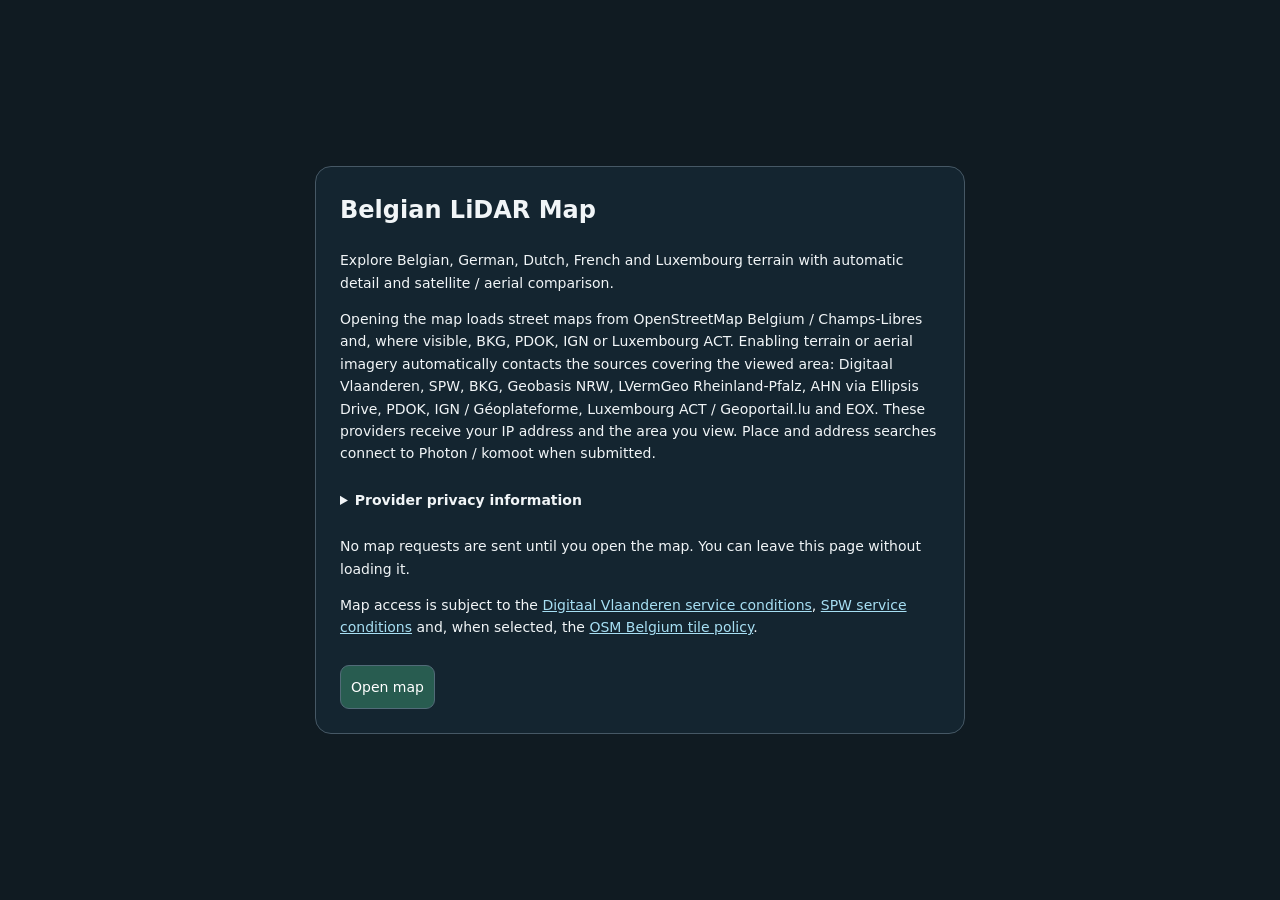
==== Belgian-LiDAR-Map.html @ 333952d5 "Add Luxembourg coverage and shared tile scheduling with bounded recovery" ====
<!doctype html>
<!-- Original application code licence:
MIT License

Copyright (c) 2026 SanderDev57

Permission is hereby granted, free of charge, to any person obtaining a copy
of this software and associated documentation files (the "Software"), to deal
in the Software without restriction, including without limitation the rights
to use, copy, modify, merge, publish, distribute, sublicense, and/or sell
copies of the Software, and to permit persons to whom the Software is
furnished to do so, subject to the following conditions:

The above copyright notice and this permission notice shall be included in all
copies or substantial portions of the Software.

THE SOFTWARE IS PROVIDED "AS IS", WITHOUT WARRANTY OF ANY KIND, EXPRESS OR
IMPLIED, INCLUDING BUT NOT LIMITED TO THE WARRANTIES OF MERCHANTABILITY,
FITNESS FOR A PARTICULAR PURPOSE AND NONINFRINGEMENT. IN NO EVENT SHALL THE
AUTHORS OR COPYRIGHT HOLDERS BE LIABLE FOR ANY CLAIM, DAMAGES OR OTHER
LIABILITY, WHETHER IN AN ACTION OF CONTRACT, TORT OR OTHERWISE, ARISING FROM,
OUT OF OR IN CONNECTION WITH THE SOFTWARE OR THE USE OR OTHER DEALINGS IN THE
SOFTWARE.

-->
<html lang="en">
<head>
<meta charset="utf-8">
<meta name="viewport" content="width=device-width,initial-scale=1,viewport-fit=cover">
<title>Belgian LiDAR Map</title>
<style>
/* required styles */

.leaflet-pane,
.leaflet-tile,
.leaflet-marker-icon,
.leaflet-marker-shadow,
.leaflet-tile-container,
.leaflet-pane > svg,
.leaflet-pane > canvas,
.leaflet-zoom-box,
.leaflet-image-layer,
.leaflet-layer {
	position: absolute;
	left: 0;
	top: 0;
	}
.leaflet-container {
	overflow: hidden;
	}
.leaflet-tile,
.leaflet-marker-icon,
.leaflet-marker-shadow {
	-webkit-user-select: none;
	   -moz-user-select: none;
	        user-select: none;
	  -webkit-user-drag: none;
	}
/* Prevents IE11 from highlighting tiles in blue */
.leaflet-tile::selection {
	background: transparent;
}
/* Safari renders non-retina tile on retina better with this, but Chrome is worse */
.leaflet-safari .leaflet-tile {
	image-rendering: -webkit-optimize-contrast;
	}
/* hack that prevents hw layers "stretching" when loading new tiles */
.leaflet-safari .leaflet-tile-container {
	width: 1600px;
	height: 1600px;
	-webkit-transform-origin: 0 0;
	}
.leaflet-marker-icon,
.leaflet-marker-shadow {
	display: block;
	}
/* .leaflet-container svg: reset svg max-width decleration shipped in Joomla! (joomla.org) 3.x */
/* .leaflet-container img: map is broken in FF if you have max-width: 100% on tiles */
.leaflet-container .leaflet-overlay-pane svg {
	max-width: none !important;
	max-height: none !important;
	}
.leaflet-container .leaflet-marker-pane img,
.leaflet-container .leaflet-shadow-pane img,
.leaflet-container .leaflet-tile-pane img,
.leaflet-container img.leaflet-image-layer,
.leaflet-container .leaflet-tile {
	max-width: none !important;
	max-height: none !important;
	width: auto;
	padding: 0;
	}

.leaflet-container img.leaflet-tile {
	/* See: https://bugs.chromium.org/p/chromium/issues/detail?id=600120 */
	mix-blend-mode: plus-lighter;
}

.leaflet-container.leaflet-touch-zoom {
	-ms-touch-action: pan-x pan-y;
	touch-action: pan-x pan-y;
	}
.leaflet-container.leaflet-touch-drag {
	-ms-touch-action: pinch-zoom;
	/* Fallback for FF which doesn't support pinch-zoom */
	touch-action: none;
	touch-action: pinch-zoom;
}
.leaflet-container.leaflet-touch-drag.leaflet-touch-zoom {
	-ms-touch-action: none;
	touch-action: none;
}
.leaflet-container {
	-webkit-tap-highlight-color: transparent;
}
.leaflet-container a {
	-webkit-tap-highlight-color: rgba(51, 181, 229, 0.4);
}
.leaflet-tile {
	filter: inherit;
	visibility: hidden;
	}
.leaflet-tile-loaded {
	visibility: inherit;
	}
.leaflet-zoom-box {
	width: 0;
	height: 0;
	-moz-box-sizing: border-box;
	     box-sizing: border-box;
	z-index: 800;
	}
/* workaround for https://bugzilla.mozilla.org/show_bug.cgi?id=888319 */
.leaflet-overlay-pane svg {
	-moz-user-select: none;
	}

.leaflet-pane         { z-index: 400; }

.leaflet-tile-pane    { z-index: 200; }
.leaflet-overlay-pane { z-index: 400; }
.leaflet-shadow-pane  { z-index: 500; }
.leaflet-marker-pane  { z-index: 600; }
.leaflet-tooltip-pane   { z-index: 650; }
.leaflet-popup-pane   { z-index: 700; }

.leaflet-map-pane canvas { z-index: 100; }
.leaflet-map-pane svg    { z-index: 200; }

.leaflet-vml-shape {
	width: 1px;
	height: 1px;
	}
.lvml {
	behavior: url(#default#VML);
	display: inline-block;
	position: absolute;
	}


/* control positioning */

.leaflet-control {
	position: relative;
	z-index: 800;
	pointer-events: visiblePainted; /* IE 9-10 doesn't have auto */
	pointer-events: auto;
	}
.leaflet-top,
.leaflet-bottom {
	position: absolute;
	z-index: 1000;
	pointer-events: none;
	}
.leaflet-top {
	top: 0;
	}
.leaflet-right {
	right: 0;
	}
.leaflet-bottom {
	bottom: 0;
	}
.leaflet-left {
	left: 0;
	}
.leaflet-control {
	float: left;
	clear: both;
	}
.leaflet-right .leaflet-control {
	float: right;
	}
.leaflet-top .leaflet-control {
	margin-top: 10px;
	}
.leaflet-bottom .leaflet-control {
	margin-bottom: 10px;
	}
.leaflet-left .leaflet-control {
	margin-left: 10px;
	}
.leaflet-right .leaflet-control {
	margin-right: 10px;
	}


/* zoom and fade animations */

.leaflet-fade-anim .leaflet-popup {
	opacity: 0;
	-webkit-transition: opacity 0.2s linear;
	   -moz-transition: opacity 0.2s linear;
	        transition: opacity 0.2s linear;
	}
.leaflet-fade-anim .leaflet-map-pane .leaflet-popup {
	opacity: 1;
	}
.leaflet-zoom-animated {
	-webkit-transform-origin: 0 0;
	    -ms-transform-origin: 0 0;
	        transform-origin: 0 0;
	}
svg.leaflet-zoom-animated {
	will-change: transform;
}

.leaflet-zoom-anim .leaflet-zoom-animated {
	-webkit-transition: -webkit-transform 0.25s cubic-bezier(0,0,0.25,1);
	   -moz-transition:    -moz-transform 0.25s cubic-bezier(0,0,0.25,1);
	        transition:         transform 0.25s cubic-bezier(0,0,0.25,1);
	}
.leaflet-zoom-anim .leaflet-tile,
.leaflet-pan-anim .leaflet-tile {
	-webkit-transition: none;
	   -moz-transition: none;
	        transition: none;
	}

.leaflet-zoom-anim .leaflet-zoom-hide {
	visibility: hidden;
	}


/* cursors */

.leaflet-interactive {
	cursor: pointer;
	}
.leaflet-grab {
	cursor: -webkit-grab;
	cursor:    -moz-grab;
	cursor:         grab;
	}
.leaflet-crosshair,
.leaflet-crosshair .leaflet-interactive {
	cursor: crosshair;
	}
.leaflet-popup-pane,
.leaflet-control {
	cursor: auto;
	}
.leaflet-dragging .leaflet-grab,
.leaflet-dragging .leaflet-grab .leaflet-interactive,
.leaflet-dragging .leaflet-marker-draggable {
	cursor: move;
	cursor: -webkit-grabbing;
	cursor:    -moz-grabbing;
	cursor:         grabbing;
	}

/* marker & overlays interactivity */
.leaflet-marker-icon,
.leaflet-marker-shadow,
.leaflet-image-layer,
.leaflet-pane > svg path,
.leaflet-tile-container {
	pointer-events: none;
	}

.leaflet-marker-icon.leaflet-interactive,
.leaflet-image-layer.leaflet-interactive,
.leaflet-pane > svg path.leaflet-interactive,
svg.leaflet-image-layer.leaflet-interactive path {
	pointer-events: visiblePainted; /* IE 9-10 doesn't have auto */
	pointer-events: auto;
	}

/* visual tweaks */

.leaflet-container {
	background: #ddd;
	outline-offset: 1px;
	}
.leaflet-container a {
	color: #0078A8;
	}
.leaflet-zoom-box {
	border: 2px dotted #38f;
	background: rgba(255,255,255,0.5);
	}


/* general typography */
.leaflet-container {
	font-family: "Helvetica Neue", Arial, Helvetica, sans-serif;
	font-size: 12px;
	font-size: 0.75rem;
	line-height: 1.5;
	}


/* general toolbar styles */

.leaflet-bar {
	box-shadow: 0 1px 5px rgba(0,0,0,0.65);
	border-radius: 4px;
	}
.leaflet-bar a {
	background-color: #fff;
	border-bottom: 1px solid #ccc;
	width: 26px;
	height: 26px;
	line-height: 26px;
	display: block;
	text-align: center;
	text-decoration: none;
	color: black;
	}
.leaflet-bar a,
.leaflet-control-layers-toggle {
	background-position: 50% 50%;
	background-repeat: no-repeat;
	display: block;
	}
.leaflet-bar a:hover,
.leaflet-bar a:focus {
	background-color: #f4f4f4;
	}
.leaflet-bar a:first-child {
	border-top-left-radius: 4px;
	border-top-right-radius: 4px;
	}
.leaflet-bar a:last-child {
	border-bottom-left-radius: 4px;
	border-bottom-right-radius: 4px;
	border-bottom: none;
	}
.leaflet-bar a.leaflet-disabled {
	cursor: default;
	background-color: #f4f4f4;
	color: #bbb;
	}

.leaflet-touch .leaflet-bar a {
	width: 30px;
	height: 30px;
	line-height: 30px;
	}
.leaflet-touch .leaflet-bar a:first-child {
	border-top-left-radius: 2px;
	border-top-right-radius: 2px;
	}
.leaflet-touch .leaflet-bar a:last-child {
	border-bottom-left-radius: 2px;
	border-bottom-right-radius: 2px;
	}

/* zoom control */

.leaflet-control-zoom-in,
.leaflet-control-zoom-out {
	font: bold 18px 'Lucida Console', Monaco, monospace;
	text-indent: 1px;
	}

.leaflet-touch .leaflet-control-zoom-in, .leaflet-touch .leaflet-control-zoom-out  {
	font-size: 22px;
	}


/* layers control */

.leaflet-control-layers {
	box-shadow: 0 1px 5px rgba(0,0,0,0.4);
	background: #fff;
	border-radius: 5px;
	}
.leaflet-control-layers-toggle {
	background-image: url([data-uri]);
	width: 36px;
	height: 36px;
	}
.leaflet-retina .leaflet-control-layers-toggle {
	background-image: url([data-uri]);
	background-size: 26px 26px;
	}
.leaflet-touch .leaflet-control-layers-toggle {
	width: 44px;
	height: 44px;
	}
.leaflet-control-layers .leaflet-control-layers-list,
.leaflet-control-layers-expanded .leaflet-control-layers-toggle {
	display: none;
	}
.leaflet-control-layers-expanded .leaflet-control-layers-list {
	display: block;
	position: relative;
	}
.leaflet-control-layers-expanded {
	padding: 6px 10px 6px 6px;
	color: #333;
	background: #fff;
	}
.leaflet-control-layers-scrollbar {
	overflow-y: scroll;
	overflow-x: hidden;
	padding-right: 5px;
	}
.leaflet-control-layers-selector {
	margin-top: 2px;
	position: relative;
	top: 1px;
	}
.leaflet-control-layers label {
	display: block;
	font-size: 13px;
	font-size: 1.08333em;
	}
.leaflet-control-layers-separator {
	height: 0;
	border-top: 1px solid #ddd;
	margin: 5px -10px 5px -6px;
	}

/* Default icon URLs */
.leaflet-default-icon-path { /* used only in path-guessing heuristic, see L.Icon.Default */
	background-image: url([data-uri]);
	}


/* attribution and scale controls */

.leaflet-container .leaflet-control-attribution {
	background: #fff;
	background: rgba(255, 255, 255, 0.8);
	margin: 0;
	}
.leaflet-control-attribution,
.leaflet-control-scale-line {
	padding: 0 5px;
	color: #333;
	line-height: 1.4;
	}
.leaflet-control-attribution a {
	text-decoration: none;
	}
.leaflet-control-attribution a:hover,
.leaflet-control-attribution a:focus {
	text-decoration: underline;
	}
.leaflet-attribution-flag {
	display: inline !important;
	vertical-align: baseline !important;
	width: 1em;
	height: 0.6669em;
	}
.leaflet-left .leaflet-control-scale {
	margin-left: 5px;
	}
.leaflet-bottom .leaflet-control-scale {
	margin-bottom: 5px;
	}
.leaflet-control-scale-line {
	border: 2px solid #777;
	border-top: none;
	line-height: 1.1;
	padding: 2px 5px 1px;
	white-space: nowrap;
	-moz-box-sizing: border-box;
	     box-sizing: border-box;
	background: rgba(255, 255, 255, 0.8);
	text-shadow: 1px 1px #fff;
	}
.leaflet-control-scale-line:not(:first-child) {
	border-top: 2px solid #777;
	border-bottom: none;
	margin-top: -2px;
	}
.leaflet-control-scale-line:not(:first-child):not(:last-child) {
	border-bottom: 2px solid #777;
	}

.leaflet-touch .leaflet-control-attribution,
.leaflet-touch .leaflet-control-layers,
.leaflet-touch .leaflet-bar {
	box-shadow: none;
	}
.leaflet-touch .leaflet-control-layers,
.leaflet-touch .leaflet-bar {
	border: 2px solid rgba(0,0,0,0.2);
	background-clip: padding-box;
	}


/* popup */

.leaflet-popup {
	position: absolute;
	text-align: center;
	margin-bottom: 20px;
	}
.leaflet-popup-content-wrapper {
	padding: 1px;
	text-align: left;
	border-radius: 12px;
	}
.leaflet-popup-content {
	margin: 13px 24px 13px 20px;
	line-height: 1.3;
	font-size: 13px;
	font-size: 1.08333em;
	min-height: 1px;
	}
.leaflet-popup-content p {
	margin: 17px 0;
	margin: 1.3em 0;
	}
.leaflet-popup-tip-container {
	width: 40px;
	height: 20px;
	position: absolute;
	left: 50%;
	margin-top: -1px;
	margin-left: -20px;
	overflow: hidden;
	pointer-events: none;
	}
.leaflet-popup-tip {
	width: 17px;
	height: 17px;
	padding: 1px;

	margin: -10px auto 0;
	pointer-events: auto;

	-webkit-transform: rotate(45deg);
	   -moz-transform: rotate(45deg);
	    -ms-transform: rotate(45deg);
	        transform: rotate(45deg);
	}
.leaflet-popup-content-wrapper,
.leaflet-popup-tip {
	background: white;
	color: #333;
	box-shadow: 0 3px 14px rgba(0,0,0,0.4);
	}
.leaflet-container a.leaflet-popup-close-button {
	position: absolute;
	top: 0;
	right: 0;
	border: none;
	text-align: center;
	width: 24px;
	height: 24px;
	font: 16px/24px Tahoma, Verdana, sans-serif;
	color: #757575;
	text-decoration: none;
	background: transparent;
	}
.leaflet-container a.leaflet-popup-close-button:hover,
.leaflet-container a.leaflet-popup-close-button:focus {
	color: #585858;
	}
.leaflet-popup-scrolled {
	overflow: auto;
	}

.leaflet-oldie .leaflet-popup-content-wrapper {
	-ms-zoom: 1;
	}
.leaflet-oldie .leaflet-popup-tip {
	width: 24px;
	margin: 0 auto;

	-ms-filter: "progid:DXImageTransform.Microsoft.Matrix(M11=0.70710678, M12=0.70710678, M21=-0.70710678, M22=0.70710678)";
	filter: progid:DXImageTransform.Microsoft.Matrix(M11=0.70710678, M12=0.70710678, M21=-0.70710678, M22=0.70710678);
	}

.leaflet-oldie .leaflet-control-zoom,
.leaflet-oldie .leaflet-control-layers,
.leaflet-oldie .leaflet-popup-content-wrapper,
.leaflet-oldie .leaflet-popup-tip {
	border: 1px solid #999;
	}


/* div icon */

.leaflet-div-icon {
	background: #fff;
	border: 1px solid #666;
	}


/* Tooltip */
/* Base styles for the element that has a tooltip */
.leaflet-tooltip {
	position: absolute;
	padding: 6px;
	background-color: #fff;
	border: 1px solid #fff;
	border-radius: 3px;
	color: #222;
	white-space: nowrap;
	-webkit-user-select: none;
	-moz-user-select: none;
	-ms-user-select: none;
	user-select: none;
	pointer-events: none;
	box-shadow: 0 1px 3px rgba(0,0,0,0.4);
	}
.leaflet-tooltip.leaflet-interactive {
	cursor: pointer;
	pointer-events: auto;
	}
.leaflet-tooltip-top:before,
.leaflet-tooltip-bottom:before,
.leaflet-tooltip-left:before,
.leaflet-tooltip-right:before {
	position: absolute;
	pointer-events: none;
	border: 6px solid transparent;
	background: transparent;
	content: "";
	}

/* Directions */

.leaflet-tooltip-bottom {
	margin-top: 6px;
}
.leaflet-tooltip-top {
	margin-top: -6px;
}
.leaflet-tooltip-bottom:before,
.leaflet-tooltip-top:before {
	left: 50%;
	margin-left: -6px;
	}
.leaflet-tooltip-top:before {
	bottom: 0;
	margin-bottom: -12px;
	border-top-color: #fff;
	}
.leaflet-tooltip-bottom:before {
	top: 0;
	margin-top: -12px;
	margin-left: -6px;
	border-bottom-color: #fff;
	}
.leaflet-tooltip-left {
	margin-left: -6px;
}
.leaflet-tooltip-right {
	margin-left: 6px;
}
.leaflet-tooltip-left:before,
.leaflet-tooltip-right:before {
	top: 50%;
	margin-top: -6px;
	}
.leaflet-tooltip-left:before {
	right: 0;
	margin-right: -12px;
	border-left-color: #fff;
	}
.leaflet-tooltip-right:before {
	left: 0;
	margin-left: -12px;
	border-right-color: #fff;
	}

/* Printing */

@media print {
	/* Prevent printers from removing background-images of controls. */
	.leaflet-control {
		-webkit-print-color-adjust: exact;
		print-color-adjust: exact;
		}
	}

</style>
<style>

*{box-sizing:border-box}body{margin:0;background:#101b22;color:#f1f5f7;font:14px system-ui,sans-serif}#map{position:fixed;inset:0}.leaflet-container{background:transparent}.panel{position:fixed;z-index:2000;top:12px;left:12px;width:min(360px,calc(100vw - 24px));max-height:calc(100dvh - 24px);overflow:auto;border:1px solid #465865;border-radius:16px;background:#142530f5;box-shadow:0 6px 30px #0007}.panel.closed{width:auto}.panel.closed .content{display:none}.heading{display:flex;align-items:center;gap:10px;padding:13px}.heading strong{font-size:16px}.heading small{display:block;font-size:11px;color:#b5c5ca}.heading button{margin-left:auto}.content{padding:0 14px 16px}h3{font-size:11px;text-transform:uppercase;letter-spacing:.08em;color:#a6c7c8;margin:17px 0 8px}button,select,input{font:inherit}button,select,input[type=text]{background:#263c48;color:white;border:1px solid #526b78;border-radius:9px;padding:10px}button{cursor:pointer}button:active{background:#43616f}.field{width:100%}.row{display:flex;gap:8px}.row>*{min-width:0}.row input{flex:1}.row button{flex-shrink:0}.choices{display:flex;flex-wrap:wrap;gap:7px}.choices button{flex:1}.choice{display:flex;align-items:center;gap:10px;padding:10px 4px;cursor:pointer}.choice input{width:20px;height:20px;accent-color:#7bd0bc}.choice span{flex:1}.muted{color:#afc0c8;font-size:12px;line-height:1.5}.status{font-size:12px;line-height:1.5;min-height:20px;color:#e9cb88}.status.good{color:#91dfbd}input[type=range]{width:100%;accent-color:#75d3c2}a{color:#a7dff3}.footer{border-top:1px solid #43555d;margin-top:14px;padding-top:10px;font-size:11px;color:#aebec6}.divider{position:fixed;z-index:1000;top:0;bottom:0;width:42px;transform:translateX(-50%);touch-action:none;cursor:ew-resize;user-select:none;display:none}.divider:before{content:'';position:absolute;top:0;bottom:0;left:20px;width:3px;background:#fff;box-shadow:0 0 5px #000a}.knob{position:absolute;top:55%;left:50%;transform:translate(-50%,-50%);border-radius:50%;width:53px;height:53px;display:grid;place-items:center;background:white;color:#172731;font-weight:700;box-shadow:0 3px 10px #0008}.coords{position:fixed;z-index:950;bottom:28px;left:12px;background:#172934dc;padding:7px 9px;border-radius:7px;font-size:11px;pointer-events:none}.leaflet-control-zoom{margin-bottom:55px!important}.leaflet-control-attribution{font-size:9px!important}@media(max-width:600px){.panel{top:8px;left:8px}.coords{bottom:38px}}

.leaflet-tile-container img{pointer-events:none}.divider:focus-visible .knob{outline:3px solid #75d3c2;outline-offset:3px}

.privacy-gate{position:fixed;inset:0;z-index:5000;overflow:auto;background:#101b22;display:grid;place-items:start center;padding:24px}.privacy-gate[hidden]{display:none}.privacy-card{width:min(650px,100%);margin:auto;background:#142530;border:1px solid #465865;border-radius:16px;padding:24px;line-height:1.6}.privacy-card h1{font-size:24px;margin-top:0}.privacy-card button{margin-top:12px;background:#285c50}summary{cursor:pointer;padding:10px 0;font-weight:600}details p,details li{line-height:1.6}.sources ul{padding-left:18px}.licence{white-space:pre-wrap;overflow-wrap:anywhere;font-size:11px}.leaflet-control-attribution{font-size:11px!important;max-width:calc(100vw - 20px);line-height:1.5!important}.leaflet-container a{color:#07516b}.leaflet-control-attribution a{color:#07516b}

.divider.horizontal{right:0;bottom:auto;width:auto;height:42px;transform:translateY(-50%);cursor:ns-resize}
.divider.horizontal:before{top:20px;bottom:auto;left:0;right:0;width:auto;height:3px}
.divider.horizontal .knob{top:50%;left:55%}

</style>
</head>
<body>
<section id="privacyGate" class="privacy-gate" aria-labelledby="privacyTitle"><div class="privacy-card"><h1 id="privacyTitle">Belgian LiDAR Map</h1><p>Explore Belgian, German, Dutch, French and Luxembourg terrain with automatic detail and satellite / aerial comparison.</p><p>Opening the map loads street maps from OpenStreetMap Belgium / Champs-Libres and, where visible, BKG, PDOK, IGN or Luxembourg ACT. Enabling terrain or aerial imagery automatically contacts the sources covering the viewed area: Digitaal Vlaanderen, SPW, BKG, Geobasis NRW, LVermGeo Rheinland-Pfalz, AHN via Ellipsis Drive, PDOK, IGN / Géoplateforme, Luxembourg ACT / Geoportail.lu and EOX. These providers receive your IP address and the area you view. Place and address searches connect to Photon / komoot when submitted.</p><details><summary>Provider privacy information</summary><p>This viewer requests maps directly from the providers you choose. They receive your IP address, browser/request information and tile coordinates, which reveal the area being viewed. Place and address searches are sent to Photon / komoot only when you press Search or Enter. This service receives your search text, IP address and browser/request information. Coordinate input is processed locally. The application adds no analytics, cookies or browser storage; the current map position is kept in the URL fragment and can be included when you share the link.</p>
<p><strong>Digitaal Vlaanderen:</strong> the agency processes request logs and IP addresses to secure its geographic services as a task in the public interest. IP addresses are retained for at most 90 days and are accessible to service administrators. You may request access, correction, erasure, restriction or object to processing; objecting may prevent service access. Contact <a href="mailto:privacy@digitaal.vlaanderen.be">privacy@digitaal.vlaanderen.be</a>. See its <a href="https://www.vlaanderen.be/digitaal-vlaanderen/onze-diensten-en-platformen/geografische-webdiensten/gebruiksrecht-en-privacyverklaring-geografische-webdiensten" target="_blank" rel="noopener">full service privacy notice, controller details and complaint information</a>.</p>
<p><strong>German services:</strong> automatic terrain, street maps and aerial imagery send relevant map requests directly to BKG, Geobasis NRW or LVermGeo Rheinland-Pfalz. See <a href="https://www.bkg.bund.de/DE/Service/Datenschutz/datenschutz.html">BKG privacy</a>, <a href="https://www.bezreg-koeln.nrw.de/datenschutz">Bezirksregierung Köln privacy</a> and <a href="https://lvermgeo.rlp.de/datenschutz">LVermGeoRP privacy</a>.</p>
<p><strong>Netherlands:</strong> AHN terrain requests go to Ellipsis Drive; aerial and street requests go to PDOK. These services receive your IP/browser information and viewed tiles. See <a href="https://ellipsis-drive.com/privacy/">Ellipsis Drive privacy</a> and <a href="https://www.pdok.nl/privacy">PDOK privacy</a>.</p>
<p><strong>France:</strong> map, imagery and terrain requests go to IGN / Géoplateforme. See <a href="https://cartes.gouv.fr/donnees-personnelles/">cartes.gouv.fr privacy</a> and <a href="https://www.ign.fr/institut/donnees-caractere-personnel">IGN personal-data information</a>.</p>
<p><strong>Luxembourg:</strong> terrain requests go to the public ACT WMS, and aerial/basemap requests go to the ACT open-data WMTS. They receive your IP/browser information and viewed tiles. <a href="https://www.geoportail.lu/en/about-us/terms-conditions/">ACT / Geoportail.lu terms and privacy information</a>.</p>
<p><strong>EOX:</strong> satellite overview requests go to EOX IT Services GmbH, which receives your IP/browser information and viewed tiles. <a href="https://eox.at/privacy-notice/">EOX privacy</a>. The overview is the CC BY 4.0 2016 layer (2016–17 imagery), not current aerial photography.</p>
<p><strong>SPW:</strong> consult the <a href="https://geoportail.wallonie.be/vie-privee.html" target="_blank" rel="noopener">SPW privacy notice</a>; privacy contact: <a href="mailto:dpo@spw.wallonie.be">dpo@spw.wallonie.be</a>.</p>
<p><strong>OpenStreetMap Belgium / Champs-Libres:</strong> street-map requests go to their tile server. See the <a href="https://github.com/osmbe/openstreetmap-carto-be/wiki/Tile-Usage-Policy" target="_blank" rel="noopener">service and attribution policy</a> and <a href="https://www.champs-libres.coop/" target="_blank" rel="noopener">tile provider</a>.</p>
<p>When this viewer is hosted online, the website host also receives ordinary page requests and may keep access logs. Hosting-specific privacy information must be supplied by the website operator.</p></details><p>No map requests are sent until you open the map. You can leave this page without loading it.</p><p>Map access is subject to the <a href="https://www.vlaanderen.be/digitaal-vlaanderen/onze-diensten-en-platformen/geografische-webdiensten/gebruiksrecht-en-privacyverklaring-geografische-webdiensten" target="_blank" rel="noopener">Digitaal Vlaanderen service conditions</a>, <a href="https://geoportail.wallonie.be/files/documents/ConditionsSPW/LicServicesSPW.pdf" target="_blank" rel="noopener">SPW service conditions</a> and, when selected, the <a href="https://github.com/osmbe/openstreetmap-carto-be/wiki/Tile-Usage-Policy" target="_blank" rel="noopener">OSM Belgium tile policy</a>.</p><button id="startMap" type="button">Open map</button><noscript><p>Enable JavaScript to use this viewer.</p></noscript></div></section>
<div id="map" inert>
</div>
<div id="divider" class="divider">
<div class="knob">◀ ▶</div>
</div>
<aside class="panel" id="panel" inert>
<div class="heading">
<div>🗺️</div>
<div>
<strong>Belgian LiDAR Map</strong>
<small>Belgium · Germany · Netherlands · France · Luxembourg</small>
</div>
<button id="menu" aria-label="Toggle menu">☰</button>
</div>
<div class="content">
<h3>Go to location</h3>
<div class="row">
<input id="search" class="field" type="text" placeholder="Place, address or coordinates" aria-label="Place, address or coordinates">
<button id="go">Search</button>
</div>
<div class="choices" style="margin-top:8px">
<button id="ardennes">Ardennes</button>

<button id="belgium">Belgium</button>
<button id="eifel">Eifel · 25 cm</button>
<button id="germany">Germany</button>
<button id="netherlands">Netherlands</button>
<button id="france">France</button>
<button id="luxembourg">Luxembourg</button>
</div>
<p class="muted">Search area: <strong id="searchArea">Belgium / Germany / Netherlands / France / Luxembourg</strong>. Search data: <a href="https://www.openstreetmap.org/copyright">© OpenStreetMap contributors</a> · <a href="https://github.com/komoot/photon">Photon / komoot</a>. <a href="https://www.komoot.com/privacy">Search provider privacy</a>.</p>
<h3>Terrain layer</h3>
<select class="field" id="terrain">
<option value="auto">Automatic · finest connected detail</option>
<option value="off" selected>No LiDAR</option>
</select>
<p class="muted" id="terrainHint">Finest connected terrain wins automatically: 25 cm in Flanders / NRW; 50 cm in Wallonia, AHN Netherlands Luxembourg (LiDAR 2024) and published French LiDAR HD areas. Newer AHN and French HD load from zoom 12; French high-resolution fallback from zoom 11. Broader terrain fills gaps. AHN6/5 overlay AHN4 where available; French HD coverage is still being published.</p>
<h3>Compare</h3>
<label class="choice">
<input type="checkbox" id="compare" checked>
<span>Enable vertical comparison</span>
</label>
<label class="choice">
<input type="checkbox" id="compareHorizontal">
<span>Enable horizontal comparison</span>
</label>
<p class="muted">Vertical: background on the left, LiDAR on the right. Horizontal: background above, LiDAR below. Drag the white handle to compare. Only one comparison mode can be enabled.</p>
<h3>Background</h3>
<select class="field" id="background">
<option value="satellite">Satellite / aerial · automatic coverage</option>
<option value="osm" selected>Street map · automatic coverage</option>
<option value="none">No background</option>
</select>
<p class="muted" id="backgroundHint">Street maps for Belgium, Germany, Netherlands, metropolitan France and Luxembourg.</p>
<h3>LiDAR opacity · <span id="opacityValue">100%</span>
</h3>
<input id="opacity" type="range" min="0" max="100" value="100">
<h3>Service status</h3>
<div id="status" class="status">LiDAR disabled. Choose a terrain layer.</div>
<div id="backgroundStatus" class="status" role="status"></div>
<button id="retryTiles" type="button" hidden>Retry failed tiles</button>
<p class="muted" id="selected">Tap map for coordinates.</p>
<div class="footer">Online connection required. Zooming past native detail does not add resolution.
<details class="sources"><summary>Sources, licences &amp; privacy</summary>
<p>Independent viewer; no provider affiliation or endorsement. Source permissions were reviewed on 10 November 2026 for this public interactive viewer. Map data keep their own licences and service conditions; the MIT code licence does not cover them. Keep provider credits and licence links visible, including in shared screenshots. Source resolution, capture date and positional accuracy differ; this is not a survey or a guarantee that features exist. A disclaimer does not grant extra data rights.</p>
<ul>
<li>Flanders terrain: <a href="https://www.vlaanderen.be/datavindplaats/catalogus/digitaal-hoogtemodel-ii-multidirectionale-hillshade-25-cm">DHM II hillshade</a>. Bron: Digitaal Vlaanderen. Public geographic service use is subject to the linked dataset and service conditions.</li>
<li>Flanders/Brussels aerial imagery: <a href="https://www.vlaanderen.be/datavindplaats/catalogus/wmts-orthofotomozaiek-middenschalig-winteropnamen-kleur-meest-recent-vlaanderen">most recent winter orthophoto mosaic</a>. Bron: Luchtopnamen Digitaal Vlaanderen. See dataset metadata for dates and reuse conditions.</li>
<li>Wallonia terrain: Service public de Wallonie (SPW), <a href="https://geoportail.wallonie.be/catalogue/89b00953-efdb-449b-baec-1c8e7ce483b5.html">MNT 2021–2022 hillshade</a>, © SPW 2021–2022, <a href="https://creativecommons.org/licenses/by/4.0/">CC BY 4.0</a>.</li>
<li>Wallonia aerial imagery: Service public de Wallonie (SPW), <a href="https://geoportail.wallonie.be/catalogue/ad55c2ce-62ad-4c3c-b3cf-8fbc270a6b6e.html">Orthophotos 2023 Été</a>, © SPW 2023, <a href="https://creativecommons.org/licenses/by/4.0/">CC BY 4.0</a>. This full-coverage 2023 layer is not a claim to the latest imagery everywhere.</li>
<li>SPW services: <a href="https://geoportail.wallonie.be/files/documents/ConditionsSPW/LicServicesSPW.pdf">service terms</a>. Normal interactive viewing only; no bulk downloads or prefetching.</li>
<li>Germany overview and colour map: © GeoBasis-DE / <a href="https://www.bkg.bund.de">BKG</a> (2026), <a href="https://creativecommons.org/licenses/by/4.0/">CC BY 4.0</a>. <a href="https://basemap.de/produkte-und-dienste/web-raster-schummerung/">Terrain documentation</a> and <a href="https://sgx.geodatenzentrum.de/public/gdz/lizenz/deu/nutzungsbedingungen_basemapde.pdf">terms</a>. Hillshade uses DGM5 with rendered pixels approximately 6.4 m; the viewer automatically overlays the connected finer regional layers.</li>
<li>North Rhine-Westphalia: <a href="https://www.bezreg-koeln.nrw.de/geobasis-nrw/produkte-und-dienste/hoehenmodelle/digitale-gelaendemodelle/gelaendeschummerung">Geobasis NRW · 0.25 m hillshade</a> and <a href="https://www.wms.nrw.de/geobasis/wms_nw_dop?SERVICE=WMS&amp;REQUEST=GetCapabilities">10 cm aerial photography</a>, <a href="https://www.govdata.de/dl-de/zero-2-0">dl-de/zero-2-0</a>.</li>
<li>Rhineland-Palatinate: ©GeoBasis-DE / <a href="https://www.lvermgeo.rlp.de">LVermGeoRP</a> 2026, <a href="https://www.govdata.de/dl-de/by-2-0">dl-de/by-2-0</a> [Daten bearbeitet]. <a href="https://www.geoportal.rlp.de/mapbender/php/mod_showMetadata.php?id=49357&amp;layout=tabs&amp;resource=layer">Hillshade 1 m metadata</a> and <a href="https://geo4.service24.rlp.de/wms/rp_dop20.fcgi?SERVICE=WMS&amp;REQUEST=GetCapabilities">20 cm aerial photography</a>.</li>
<li>Netherlands terrain: <a href="https://www.ahn.nl/dataroom">Actueel Hoogtebestand Nederland (AHN)</a>, 0.5 m ground model, AHN4 (CC0), AHN5/6 (<a href="https://creativecommons.org/licenses/by/4.0/">CC BY 4.0</a>), public services published through Ellipsis Drive. Newer available pixels overlay older coverage. The viewer requests a modified hillshade rendering; real no-data gaps remain.</li>
<li>Netherlands aerial imagery: <a href="https://www.pdok.nl/-/hoge-resolutie-luchtfoto-2026-nu-beschikbaar-bij-pdok">Samenwerkingsverband Beeldmateriaal / PDOK, current high-resolution mosaic</a>, 2026 release, 5–8 cm; <a href="https://creativecommons.org/licenses/by/4.0/">CC BY 4.0</a>. Street map: <a href="https://www.kadaster.nl/zakelijk/producten/geo-informatie/brt-achtergrondkaart">Kadaster / PDOK BRT Achtergrondkaart</a>, CC BY 4.0. <a href="https://www.pdok.nl/copyright">PDOK conditions</a>.</li>
<li>Metropolitan France and Corsica: © IGN / Géoplateforme, <a href="https://www.data.gouv.fr/datasets/mnt-lidar-hd">LiDAR HD MNT 50 cm</a>, with <a href="https://www.data.gouv.fr/datasets/rge-alti-r">RGE ALTI / broader terrain</a> underneath; <a href="https://www.data.gouv.fr/datasets/bd-ortho-r">BD ORTHO</a> aerial imagery (typically 20 cm) and <a href="https://www.data.gouv.fr/datasets/plan-ign">Plan IGN</a>. <a href="https://www.etalab.gouv.fr/licence-ouverte-open-licence/">Licence Ouverte / Open Licence 2.0</a>. Sources consulted 10 November 2026; capture/update dates vary by area and are given in the linked source metadata. HD coverage is being published progressively; some protected areas and no-data gaps are absent. <a href="https://cartes.gouv.fr/cgu/">Service terms</a>.</li>
<li>Luxembourg: Administration du cadastre et de la topographie (ACT) / Geoportail.lu, <a href="https://data.public.lu/fr/datasets/lidar-2024-releve-3d-du-territoire-luxembourgeois/">LiDAR 2024 MNT hillshade (50 cm source model)</a>, <a href="https://data.public.lu/fr/datasets/bd-l-ortho-webservices-wms-et-wmts/">2025 summer aerial imagery</a> and <a href="https://data.public.lu/fr/datasets/carte-de-base-webservices-wms-et-wmts/">Carte de base</a>, <a href="https://creativecommons.org/publicdomain/zero/1.0/">CC0</a>. Public WMS/WMTS; source rendering and generalised country-edge masks are retained. This does not claim access to restricted layers.</li>
<li>Country/region display masks: <a href="https://www.naturalearthdata.com/about/terms-of-use/">Natural Earth, public domain</a>, generalized 1:10 million boundaries. Used to clip Dutch/French imagery and street maps; narrow edge gaps are possible. These are not survey boundaries.</li>
<li>Satellite fallback: <a href="https://cloudless.eox.at">EOxCloudless</a> by <a href="https://eox.at">EOX IT Services GmbH</a> (Contains modified Copernicus Sentinel data 2016 &amp; 2017), <a href="https://creativecommons.org/licenses/by/4.0/">CC BY 4.0</a>. <a href="https://cloudless.eox.at/license-non-commercial">Product licence and attribution</a>. Only the 2016 vintage is used; later vintages have different conditions. This older overview fills gaps outside the connected detailed aerial services.</li>
<li>Street map: © <a href="https://www.openstreetmap.org/copyright">OpenStreetMap contributors</a> (ODbL data), tiles generated by <a href="https://www.champs-libres.coop/">Champs-Libres</a>, under the <a href="https://github.com/osmbe/openstreetmap-carto-be/wiki/Tile-Usage-Policy">Belgian tile-service policy</a>.</li>
</ul>
<p>Display changes: services reproject imagery for this map; the viewer clips, scales and changes opacity to compare layers. The composite puts finer sources above coarser ones, with transparent gaps showing the underlying source. AHN elevations are rendered as grayscale hillshade (315° illumination, 45° altitude, no vertical exaggeration). It does not edit the underlying source datasets. Higher zoom does not add native detail. Keep credits visible in shared screenshots.</p>
<h3>Privacy</h3>
<p>This viewer requests maps directly from the providers you choose. They receive your IP address, browser/request information and tile coordinates, which reveal the area being viewed. Place and address searches are sent to Photon / komoot only when you press Search or Enter. This service receives your search text, IP address and browser/request information. Coordinate input is processed locally. The application adds no analytics, cookies or browser storage; the current map position is kept in the URL fragment and can be included when you share the link.</p>
<p><strong>Digitaal Vlaanderen:</strong> the agency processes request logs and IP addresses to secure its geographic services as a task in the public interest. IP addresses are retained for at most 90 days and are accessible to service administrators. You may request access, correction, erasure, restriction or object to processing; objecting may prevent service access. Contact <a href="mailto:privacy@digitaal.vlaanderen.be">privacy@digitaal.vlaanderen.be</a>. See its <a href="https://www.vlaanderen.be/digitaal-vlaanderen/onze-diensten-en-platformen/geografische-webdiensten/gebruiksrecht-en-privacyverklaring-geografische-webdiensten" target="_blank" rel="noopener">full service privacy notice, controller details and complaint information</a>.</p>
<p><strong>German services:</strong> automatic terrain, street maps and aerial imagery send relevant map requests directly to BKG, Geobasis NRW or LVermGeo Rheinland-Pfalz. See <a href="https://www.bkg.bund.de/DE/Service/Datenschutz/datenschutz.html">BKG privacy</a>, <a href="https://www.bezreg-koeln.nrw.de/datenschutz">Bezirksregierung Köln privacy</a> and <a href="https://lvermgeo.rlp.de/datenschutz">LVermGeoRP privacy</a>.</p>
<p><strong>Netherlands:</strong> AHN terrain requests go to Ellipsis Drive; aerial and street requests go to PDOK. These services receive your IP/browser information and viewed tiles. See <a href="https://ellipsis-drive.com/privacy/">Ellipsis Drive privacy</a> and <a href="https://www.pdok.nl/privacy">PDOK privacy</a>.</p>
<p><strong>France:</strong> map, imagery and terrain requests go to IGN / Géoplateforme. See <a href="https://cartes.gouv.fr/donnees-personnelles/">cartes.gouv.fr privacy</a> and <a href="https://www.ign.fr/institut/donnees-caractere-personnel">IGN personal-data information</a>.</p>
<p><strong>Luxembourg:</strong> terrain requests go to the public ACT WMS, and aerial/basemap requests go to the ACT open-data WMTS. They receive your IP/browser information and viewed tiles. <a href="https://www.geoportail.lu/en/about-us/terms-conditions/">ACT / Geoportail.lu terms and privacy information</a>.</p>
<p><strong>EOX:</strong> satellite overview requests go to EOX IT Services GmbH, which receives your IP/browser information and viewed tiles. <a href="https://eox.at/privacy-notice/">EOX privacy</a>. The overview is the CC BY 4.0 2016 layer (2016–17 imagery), not current aerial photography.</p>
<p><strong>SPW:</strong> consult the <a href="https://geoportail.wallonie.be/vie-privee.html" target="_blank" rel="noopener">SPW privacy notice</a>; privacy contact: <a href="mailto:dpo@spw.wallonie.be">dpo@spw.wallonie.be</a>.</p>
<p><strong>OpenStreetMap Belgium / Champs-Libres:</strong> street-map requests go to their tile server. See the <a href="https://github.com/osmbe/openstreetmap-carto-be/wiki/Tile-Usage-Policy" target="_blank" rel="noopener">service and attribution policy</a> and <a href="https://www.champs-libres.coop/" target="_blank" rel="noopener">tile provider</a>.</p>
<p>When this viewer is hosted online, the website host also receives ordinary page requests and may keep access logs. Hosting-specific privacy information must be supplied by the website operator.</p>
<details><summary>Leaflet 1.9.4 · BSD-2-Clause licence</summary><pre class="licence">BSD 2-Clause License

Copyright (c) 2010-2023, Volodymyr Agafonkin
Copyright (c) 2010-2011, CloudMade
All rights reserved.

Redistribution and use in source and binary forms, with or without
modification, are permitted provided that the following conditions are met:

1. Redistributions of source code must retain the above copyright notice, this
   list of conditions and the following disclaimer.

2. Redistributions in binary form must reproduce the above copyright notice,
   this list of conditions and the following disclaimer in the documentation
   and/or other materials provided with the distribution.

THIS SOFTWARE IS PROVIDED BY THE COPYRIGHT HOLDERS AND CONTRIBUTORS "AS IS"
AND ANY EXPRESS OR IMPLIED WARRANTIES, INCLUDING, BUT NOT LIMITED TO, THE
IMPLIED WARRANTIES OF MERCHANTABILITY AND FITNESS FOR A PARTICULAR PURPOSE ARE
DISCLAIMED. IN NO EVENT SHALL THE COPYRIGHT HOLDER OR CONTRIBUTORS BE LIABLE
FOR ANY DIRECT, INDIRECT, INCIDENTAL, SPECIAL, EXEMPLARY, OR CONSEQUENTIAL
DAMAGES (INCLUDING, BUT NOT LIMITED TO, PROCUREMENT OF SUBSTITUTE GOODS OR
SERVICES; LOSS OF USE, DATA, OR PROFITS; OR BUSINESS INTERRUPTION) HOWEVER
CAUSED AND ON ANY THEORY OF LIABILITY, WHETHER IN CONTRACT, STRICT LIABILITY,
OR TORT (INCLUDING NEGLIGENCE OR OTHERWISE) ARISING IN ANY WAY OUT OF THE USE
OF THIS SOFTWARE, EVEN IF ADVISED OF THE POSSIBILITY OF SUCH DAMAGE.
</pre></details>
<p>Only ordinary interactive viewing is provided: no bulk requests, offline map packs or prefetching. Public services can limit access or change. The website operator remains responsible for hosting-specific privacy and contact information.
</p><p>The original viewer code is MIT licensed. This does not license the map datasets, provider services or third-party software under MIT.</p>
</details>
</div>
</div>
</aside>
<div class="coords" id="coords">
</div>
<script>
/* @preserve
 * Leaflet 1.9.4, a JS library for interactive maps. https://leafletjs.com
 * (c) 2010-2023 Vladimir Agafonkin, (c) 2010-2011 CloudMade
 */
!function(t,e){"object"==typeof exports&&"undefined"!=typeof module?e(exports):"function"==typeof define&&define.amd?define(["exports"],e):e((t="undefined"!=typeof globalThis?globalThis:t||self).leaflet={})}(this,function(t){"use strict";function l(t){for(var e,i,n=1,o=arguments.length;n<o;n++)for(e in i=arguments[n])t[e]=i[e];return t}var R=Object.create||function(t){return N.prototype=t,new N};function N(){}function a(t,e){var i,n=Array.prototype.slice;return t.bind?t.bind.apply(t,n.call(arguments,1)):(i=n.call(arguments,2),function(){return t.apply(e,i.length?i.concat(n.call(arguments)):arguments)})}var D=0;function h(t){return"_leaflet_id"in t||(t._leaflet_id=++D),t._leaflet_id}function j(t,e,i){var n,o,s=function(){n=!1,o&&(r.apply(i,o),o=!1)},r=function(){n?o=arguments:(t.apply(i,arguments),setTimeout(s,e),n=!0)};return r}function H(t,e,i){var n=e[1],e=e[0],o=n-e;return t===n&&i?t:((t-e)%o+o)%o+e}function u(){return!1}function i(t,e){return!1===e?t:(e=Math.pow(10,void 0===e?6:e),Math.round(t*e)/e)}function W(t){return t.trim?t.trim():t.replace(/^\s+|\s+$/g,"")}function F(t){return W(t).split(/\s+/)}function c(t,e){for(var i in Object.prototype.hasOwnProperty.call(t,"options")||(t.options=t.options?R(t.options):{}),e)t.options[i]=e[i];return t.options}function U(t,e,i){var n,o=[];for(n in t)o.push(encodeURIComponent(i?n.toUpperCase():n)+"="+encodeURIComponent(t[n]));return(e&&-1!==e.indexOf("?")?"&":"?")+o.join("&")}var V=/\{ *([\w_ -]+) *\}/g;function q(t,i){return t.replace(V,function(t,e){e=i[e];if(void 0===e)throw new Error("No value provided for variable "+t);return e="function"==typeof e?e(i):e})}var d=Array.isArray||function(t){return"[object Array]"===Object.prototype.toString.call(t)};function G(t,e){for(var i=0;i<t.length;i++)if(t[i]===e)return i;return-1}var K="[data-uri]";function Y(t){return window["webkit"+t]||window["moz"+t]||window["ms"+t]}var X=0;function J(t){var e=+new Date,i=Math.max(0,16-(e-X));return X=e+i,window.setTimeout(t,i)}var $=window.requestAnimationFrame||Y("RequestAnimationFrame")||J,Q=window.cancelAnimationFrame||Y("CancelAnimationFrame")||Y("CancelRequestAnimationFrame")||function(t){window.clearTimeout(t)};function x(t,e,i){if(!i||$!==J)return $.call(window,a(t,e));t.call(e)}function r(t){t&&Q.call(window,t)}var tt={__proto__:null,extend:l,create:R,bind:a,get lastId(){return D},stamp:h,throttle:j,wrapNum:H,falseFn:u,formatNum:i,trim:W,splitWords:F,setOptions:c,getParamString:U,template:q,isArray:d,indexOf:G,emptyImageUrl:K,requestFn:$,cancelFn:Q,requestAnimFrame:x,cancelAnimFrame:r};function et(){}et.extend=function(t){function e(){c(this),this.initialize&&this.initialize.apply(this,arguments),this.callInitHooks()}var i,n=e.__super__=this.prototype,o=R(n);for(i in(o.constructor=e).prototype=o,this)Object.prototype.hasOwnProperty.call(this,i)&&"prototype"!==i&&"__super__"!==i&&(e[i]=this[i]);if(t.statics&&l(e,t.statics),t.includes){var s=t.includes;if("undefined"!=typeof L&&L&&L.Mixin){s=d(s)?s:[s];for(var r=0;r<s.length;r++)s[r]===L.Mixin.Events&&console.warn("Deprecated include of L.Mixin.Events: this property will be removed in future releases, please inherit from L.Evented instead.",(new Error).stack)}l.apply(null,[o].concat(t.includes))}return l(o,t),delete o.statics,delete o.includes,o.options&&(o.options=n.options?R(n.options):{},l(o.options,t.options)),o._initHooks=[],o.callInitHooks=function(){if(!this._initHooksCalled){n.callInitHooks&&n.callInitHooks.call(this),this._initHooksCalled=!0;for(var t=0,e=o._initHooks.length;t<e;t++)o._initHooks[t].call(this)}},e},et.include=function(t){var e=this.prototype.options;return l(this.prototype,t),t.options&&(this.prototype.options=e,this.mergeOptions(t.options)),this},et.mergeOptions=function(t){return l(this.prototype.options,t),this},et.addInitHook=function(t){var e=Array.prototype.slice.call(arguments,1),i="function"==typeof t?t:function(){this[t].apply(this,e)};return this.prototype._initHooks=this.prototype._initHooks||[],this.prototype._initHooks.push(i),this};var e={on:function(t,e,i){if("object"==typeof t)for(var n in t)this._on(n,t[n],e);else for(var o=0,s=(t=F(t)).length;o<s;o++)this._on(t[o],e,i);return this},off:function(t,e,i){if(arguments.length)if("object"==typeof t)for(var n in t)this._off(n,t[n],e);else{t=F(t);for(var o=1===arguments.length,s=0,r=t.length;s<r;s++)o?this._off(t[s]):this._off(t[s],e,i)}else delete this._events;return this},_on:function(t,e,i,n){"function"!=typeof e?console.warn("wrong listener type: "+typeof e):!1===this._listens(t,e,i)&&(e={fn:e,ctx:i=i===this?void 0:i},n&&(e.once=!0),this._events=this._events||{},this._events[t]=this._events[t]||[],this._events[t].push(e))},_off:function(t,e,i){var n,o,s;if(this._events&&(n=this._events[t]))if(1===arguments.length){if(this._firingCount)for(o=0,s=n.length;o<s;o++)n[o].fn=u;delete this._events[t]}else"function"!=typeof e?console.warn("wrong listener type: "+typeof e):!1!==(e=this._listens(t,e,i))&&(i=n[e],this._firingCount&&(i.fn=u,this._events[t]=n=n.slice()),n.splice(e,1))},fire:function(t,e,i){if(this.listens(t,i)){var n=l({},e,{type:t,target:this,sourceTarget:e&&e.sourceTarget||this});if(this._events){var o=this._events[t];if(o){this._firingCount=this._firingCount+1||1;for(var s=0,r=o.length;s<r;s++){var a=o[s],h=a.fn;a.once&&this.off(t,h,a.ctx),h.call(a.ctx||this,n)}this._firingCount--}}i&&this._propagateEvent(n)}return this},listens:function(t,e,i,n){"string"!=typeof t&&console.warn('"string" type argument expected');var o=e,s=("function"!=typeof e&&(n=!!e,i=o=void 0),this._events&&this._events[t]);if(s&&s.length&&!1!==this._listens(t,o,i))return!0;if(n)for(var r in this._eventParents)if(this._eventParents[r].listens(t,e,i,n))return!0;return!1},_listens:function(t,e,i){if(this._events){var n=this._events[t]||[];if(!e)return!!n.length;i===this&&(i=void 0);for(var o=0,s=n.length;o<s;o++)if(n[o].fn===e&&n[o].ctx===i)return o}return!1},once:function(t,e,i){if("object"==typeof t)for(var n in t)this._on(n,t[n],e,!0);else for(var o=0,s=(t=F(t)).length;o<s;o++)this._on(t[o],e,i,!0);return this},addEventParent:function(t){return this._eventParents=this._eventParents||{},this._eventParents[h(t)]=t,this},removeEventParent:function(t){return this._eventParents&&delete this._eventParents[h(t)],this},_propagateEvent:function(t){for(var e in this._eventParents)this._eventParents[e].fire(t.type,l({layer:t.target,propagatedFrom:t.target},t),!0)}},it=(e.addEventListener=e.on,e.removeEventListener=e.clearAllEventListeners=e.off,e.addOneTimeEventListener=e.once,e.fireEvent=e.fire,e.hasEventListeners=e.listens,et.extend(e));function p(t,e,i){this.x=i?Math.round(t):t,this.y=i?Math.round(e):e}var nt=Math.trunc||function(t){return 0<t?Math.floor(t):Math.ceil(t)};function m(t,e,i){return t instanceof p?t:d(t)?new p(t[0],t[1]):null==t?t:"object"==typeof t&&"x"in t&&"y"in t?new p(t.x,t.y):new p(t,e,i)}function f(t,e){if(t)for(var i=e?[t,e]:t,n=0,o=i.length;n<o;n++)this.extend(i[n])}function _(t,e){return!t||t instanceof f?t:new f(t,e)}function s(t,e){if(t)for(var i=e?[t,e]:t,n=0,o=i.length;n<o;n++)this.extend(i[n])}function g(t,e){return t instanceof s?t:new s(t,e)}function v(t,e,i){if(isNaN(t)||isNaN(e))throw new Error("Invalid LatLng object: ("+t+", "+e+")");this.lat=+t,this.lng=+e,void 0!==i&&(this.alt=+i)}function w(t,e,i){return t instanceof v?t:d(t)&&"object"!=typeof t[0]?3===t.length?new v(t[0],t[1],t[2]):2===t.length?new v(t[0],t[1]):null:null==t?t:"object"==typeof t&&"lat"in t?new v(t.lat,"lng"in t?t.lng:t.lon,t.alt):void 0===e?null:new v(t,e,i)}p.prototype={clone:function(){return new p(this.x,this.y)},add:function(t){return this.clone()._add(m(t))},_add:function(t){return this.x+=t.x,this.y+=t.y,this},subtract:function(t){return this.clone()._subtract(m(t))},_subtract:function(t){return this.x-=t.x,this.y-=t.y,this},divideBy:function(t){return this.clone()._divideBy(t)},_divideBy:function(t){return this.x/=t,this.y/=t,this},multiplyBy:function(t){return this.clone()._multiplyBy(t)},_multiplyBy:function(t){return this.x*=t,this.y*=t,this},scaleBy:function(t){return new p(this.x*t.x,this.y*t.y)},unscaleBy:function(t){return new p(this.x/t.x,this.y/t.y)},round:function(){return this.clone()._round()},_round:function(){return this.x=Math.round(this.x),this.y=Math.round(this.y),this},floor:function(){return this.clone()._floor()},_floor:function(){return this.x=Math.floor(this.x),this.y=Math.floor(this.y),this},ceil:function(){return this.clone()._ceil()},_ceil:function(){return this.x=Math.ceil(this.x),this.y=Math.ceil(this.y),this},trunc:function(){return this.clone()._trunc()},_trunc:function(){return this.x=nt(this.x),this.y=nt(this.y),this},distanceTo:function(t){var e=(t=m(t)).x-this.x,t=t.y-this.y;return Math.sqrt(e*e+t*t)},equals:function(t){return(t=m(t)).x===this.x&&t.y===this.y},contains:function(t){return t=m(t),Math.abs(t.x)<=Math.abs(this.x)&&Math.abs(t.y)<=Math.abs(this.y)},toString:function(){return"Point("+i(this.x)+", "+i(this.y)+")"}},f.prototype={extend:function(t){var e,i;if(t){if(t instanceof p||"number"==typeof t[0]||"x"in t)e=i=m(t);else if(e=(t=_(t)).min,i=t.max,!e||!i)return this;this.min||this.max?(this.min.x=Math.min(e.x,this.min.x),this.max.x=Math.max(i.x,this.max.x),this.min.y=Math.min(e.y,this.min.y),this.max.y=Math.max(i.y,this.max.y)):(this.min=e.clone(),this.max=i.clone())}return this},getCenter:function(t){return m((this.min.x+this.max.x)/2,(this.min.y+this.max.y)/2,t)},getBottomLeft:function(){return m(this.min.x,this.max.y)},getTopRight:function(){return m(this.max.x,this.min.y)},getTopLeft:function(){return this.min},getBottomRight:function(){return this.max},getSize:function(){return this.max.subtract(this.min)},contains:function(t){var e,i;return(t=("number"==typeof t[0]||t instanceof p?m:_)(t))instanceof f?(e=t.min,i=t.max):e=i=t,e.x>=this.min.x&&i.x<=this.max.x&&e.y>=this.min.y&&i.y<=this.max.y},intersects:function(t){t=_(t);var e=this.min,i=this.max,n=t.min,t=t.max,o=t.x>=e.x&&n.x<=i.x,t=t.y>=e.y&&n.y<=i.y;return o&&t},overlaps:function(t){t=_(t);var e=this.min,i=this.max,n=t.min,t=t.max,o=t.x>e.x&&n.x<i.x,t=t.y>e.y&&n.y<i.y;return o&&t},isValid:function(){return!(!this.min||!this.max)},pad:function(t){var e=this.min,i=this.max,n=Math.abs(e.x-i.x)*t,t=Math.abs(e.y-i.y)*t;return _(m(e.x-n,e.y-t),m(i.x+n,i.y+t))},equals:function(t){return!!t&&(t=_(t),this.min.equals(t.getTopLeft())&&this.max.equals(t.getBottomRight()))}},s.prototype={extend:function(t){var e,i,n=this._southWest,o=this._northEast;if(t instanceof v)i=e=t;else{if(!(t instanceof s))return t?this.extend(w(t)||g(t)):this;if(e=t._southWest,i=t._northEast,!e||!i)return this}return n||o?(n.lat=Math.min(e.lat,n.lat),n.lng=Math.min(e.lng,n.lng),o.lat=Math.max(i.lat,o.lat),o.lng=Math.max(i.lng,o.lng)):(this._southWest=new v(e.lat,e.lng),this._northEast=new v(i.lat,i.lng)),this},pad:function(t){var e=this._southWest,i=this._northEast,n=Math.abs(e.lat-i.lat)*t,t=Math.abs(e.lng-i.lng)*t;return new s(new v(e.lat-n,e.lng-t),new v(i.lat+n,i.lng+t))},getCenter:function(){return new v((this._southWest.lat+this._northEast.lat)/2,(this._southWest.lng+this._northEast.lng)/2)},getSouthWest:function(){return this._southWest},getNorthEast:function(){return this._northEast},getNorthWest:function(){return new v(this.getNorth(),this.getWest())},getSouthEast:function(){return new v(this.getSouth(),this.getEast())},getWest:function(){return this._southWest.lng},getSouth:function(){return this._southWest.lat},getEast:function(){return this._northEast.lng},getNorth:function(){return this._northEast.lat},contains:function(t){t=("number"==typeof t[0]||t instanceof v||"lat"in t?w:g)(t);var e,i,n=this._southWest,o=this._northEast;return t instanceof s?(e=t.getSouthWest(),i=t.getNorthEast()):e=i=t,e.lat>=n.lat&&i.lat<=o.lat&&e.lng>=n.lng&&i.lng<=o.lng},intersects:function(t){t=g(t);var e=this._southWest,i=this._northEast,n=t.getSouthWest(),t=t.getNorthEast(),o=t.lat>=e.lat&&n.lat<=i.lat,t=t.lng>=e.lng&&n.lng<=i.lng;return o&&t},overlaps:function(t){t=g(t);var e=this._southWest,i=this._northEast,n=t.getSouthWest(),t=t.getNorthEast(),o=t.lat>e.lat&&n.lat<i.lat,t=t.lng>e.lng&&n.lng<i.lng;return o&&t},toBBoxString:function(){return[this.getWest(),this.getSouth(),this.getEast(),this.getNorth()].join(",")},equals:function(t,e){return!!t&&(t=g(t),this._southWest.equals(t.getSouthWest(),e)&&this._northEast.equals(t.getNorthEast(),e))},isValid:function(){return!(!this._southWest||!this._northEast)}};var ot={latLngToPoint:function(t,e){t=this.projection.project(t),e=this.scale(e);return this.transformation._transform(t,e)},pointToLatLng:function(t,e){e=this.scale(e),t=this.transformation.untransform(t,e);return this.projection.unproject(t)},project:function(t){return this.projection.project(t)},unproject:function(t){return this.projection.unproject(t)},scale:function(t){return 256*Math.pow(2,t)},zoom:function(t){return Math.log(t/256)/Math.LN2},getProjectedBounds:function(t){var e;return this.infinite?null:(e=this.projection.bounds,t=this.scale(t),new f(this.transformation.transform(e.min,t),this.transformation.transform(e.max,t)))},infinite:!(v.prototype={equals:function(t,e){return!!t&&(t=w(t),Math.max(Math.abs(this.lat-t.lat),Math.abs(this.lng-t.lng))<=(void 0===e?1e-9:e))},toString:function(t){return"LatLng("+i(this.lat,t)+", "+i(this.lng,t)+")"},distanceTo:function(t){return st.distance(this,w(t))},wrap:function(){return st.wrapLatLng(this)},toBounds:function(t){var t=180*t/40075017,e=t/Math.cos(Math.PI/180*this.lat);return g([this.lat-t,this.lng-e],[this.lat+t,this.lng+e])},clone:function(){return new v(this.lat,this.lng,this.alt)}}),wrapLatLng:function(t){var e=this.wrapLng?H(t.lng,this.wrapLng,!0):t.lng;return new v(this.wrapLat?H(t.lat,this.wrapLat,!0):t.lat,e,t.alt)},wrapLatLngBounds:function(t){var e=t.getCenter(),i=this.wrapLatLng(e),n=e.lat-i.lat,e=e.lng-i.lng;return 0==n&&0==e?t:(i=t.getSouthWest(),t=t.getNorthEast(),new s(new v(i.lat-n,i.lng-e),new v(t.lat-n,t.lng-e)))}},st=l({},ot,{wrapLng:[-180,180],R:6371e3,distance:function(t,e){var i=Math.PI/180,n=t.lat*i,o=e.lat*i,s=Math.sin((e.lat-t.lat)*i/2),e=Math.sin((e.lng-t.lng)*i/2),t=s*s+Math.cos(n)*Math.cos(o)*e*e,i=2*Math.atan2(Math.sqrt(t),Math.sqrt(1-t));return this.R*i}}),rt=6378137,rt={R:rt,MAX_LATITUDE:85.0511287798,project:function(t){var e=Math.PI/180,i=this.MAX_LATITUDE,i=Math.max(Math.min(i,t.lat),-i),i=Math.sin(i*e);return new p(this.R*t.lng*e,this.R*Math.log((1+i)/(1-i))/2)},unproject:function(t){var e=180/Math.PI;return new v((2*Math.atan(Math.exp(t.y/this.R))-Math.PI/2)*e,t.x*e/this.R)},bounds:new f([-(rt=rt*Math.PI),-rt],[rt,rt])};function at(t,e,i,n){d(t)?(this._a=t[0],this._b=t[1],this._c=t[2],this._d=t[3]):(this._a=t,this._b=e,this._c=i,this._d=n)}function ht(t,e,i,n){return new at(t,e,i,n)}at.prototype={transform:function(t,e){return this._transform(t.clone(),e)},_transform:function(t,e){return t.x=(e=e||1)*(this._a*t.x+this._b),t.y=e*(this._c*t.y+this._d),t},untransform:function(t,e){return new p((t.x/(e=e||1)-this._b)/this._a,(t.y/e-this._d)/this._c)}};var lt=l({},st,{code:"EPSG:3857",projection:rt,transformation:ht(lt=.5/(Math.PI*rt.R),.5,-lt,.5)}),ut=l({},lt,{code:"EPSG:900913"});function ct(t){return document.createElementNS("http://www.w3.org/2000/svg",t)}function dt(t,e){for(var i,n,o,s,r="",a=0,h=t.length;a<h;a++){for(i=0,n=(o=t[a]).length;i<n;i++)r+=(i?"L":"M")+(s=o[i]).x+" "+s.y;r+=e?b.svg?"z":"x":""}return r||"M0 0"}var _t=document.documentElement.style,pt="ActiveXObject"in window,mt=pt&&!document.addEventListener,n="msLaunchUri"in navigator&&!("documentMode"in document),ft=y("webkit"),gt=y("android"),vt=y("android 2")||y("android 3"),yt=parseInt(/WebKit\/([0-9]+)|$/.exec(navigator.userAgent)[1],10),yt=gt&&y("Google")&&yt<537&&!("AudioNode"in window),xt=!!window.opera,wt=!n&&y("chrome"),bt=y("gecko")&&!ft&&!xt&&!pt,Pt=!wt&&y("safari"),Lt=y("phantom"),o="OTransition"in _t,Tt=0===navigator.platform.indexOf("Win"),Mt=pt&&"transition"in _t,zt="WebKitCSSMatrix"in window&&"m11"in new window.WebKitCSSMatrix&&!vt,_t="MozPerspective"in _t,Ct=!window.L_DISABLE_3D&&(Mt||zt||_t)&&!o&&!Lt,Zt="undefined"!=typeof orientation||y("mobile"),St=Zt&&ft,Et=Zt&&zt,kt=!window.PointerEvent&&window.MSPointerEvent,Ot=!(!window.PointerEvent&&!kt),At="ontouchstart"in window||!!window.TouchEvent,Bt=!window.L_NO_TOUCH&&(At||Ot),It=Zt&&xt,Rt=Zt&&bt,Nt=1<(window.devicePixelRatio||window.screen.deviceXDPI/window.screen.logicalXDPI),Dt=function(){var t=!1;try{var e=Object.defineProperty({},"passive",{get:function(){t=!0}});window.addEventListener("testPassiveEventSupport",u,e),window.removeEventListener("testPassiveEventSupport",u,e)}catch(t){}return t}(),jt=!!document.createElement("canvas").getContext,Ht=!(!document.createElementNS||!ct("svg").createSVGRect),Wt=!!Ht&&((Wt=document.createElement("div")).innerHTML="<svg/>","http://www.w3.org/2000/svg"===(Wt.firstChild&&Wt.firstChild.namespaceURI));function y(t){return 0<=navigator.userAgent.toLowerCase().indexOf(t)}var b={ie:pt,ielt9:mt,edge:n,webkit:ft,android:gt,android23:vt,androidStock:yt,opera:xt,chrome:wt,gecko:bt,safari:Pt,phantom:Lt,opera12:o,win:Tt,ie3d:Mt,webkit3d:zt,gecko3d:_t,any3d:Ct,mobile:Zt,mobileWebkit:St,mobileWebkit3d:Et,msPointer:kt,pointer:Ot,touch:Bt,touchNative:At,mobileOpera:It,mobileGecko:Rt,retina:Nt,passiveEvents:Dt,canvas:jt,svg:Ht,vml:!Ht&&function(){try{var t=document.createElement("div"),e=(t.innerHTML='<v:shape adj="1"/>',t.firstChild);return e.style.behavior="url(#default#VML)",e&&"object"==typeof e.adj}catch(t){return!1}}(),inlineSvg:Wt,mac:0===navigator.platform.indexOf("Mac"),linux:0===navigator.platform.indexOf("Linux")},Ft=b.msPointer?"MSPointerDown":"pointerdown",Ut=b.msPointer?"MSPointerMove":"pointermove",Vt=b.msPointer?"MSPointerUp":"pointerup",qt=b.msPointer?"MSPointerCancel":"pointercancel",Gt={touchstart:Ft,touchmove:Ut,touchend:Vt,touchcancel:qt},Kt={touchstart:function(t,e){e.MSPOINTER_TYPE_TOUCH&&e.pointerType===e.MSPOINTER_TYPE_TOUCH&&O(e);ee(t,e)},touchmove:ee,touchend:ee,touchcancel:ee},Yt={},Xt=!1;function Jt(t,e,i){return"touchstart"!==e||Xt||(document.addEventListener(Ft,$t,!0),document.addEventListener(Ut,Qt,!0),document.addEventListener(Vt,te,!0),document.addEventListener(qt,te,!0),Xt=!0),Kt[e]?(i=Kt[e].bind(this,i),t.addEventListener(Gt[e],i,!1),i):(console.warn("wrong event specified:",e),u)}function $t(t){Yt[t.pointerId]=t}function Qt(t){Yt[t.pointerId]&&(Yt[t.pointerId]=t)}function te(t){delete Yt[t.pointerId]}function ee(t,e){if(e.pointerType!==(e.MSPOINTER_TYPE_MOUSE||"mouse")){for(var i in e.touches=[],Yt)e.touches.push(Yt[i]);e.changedTouches=[e],t(e)}}var ie=200;function ne(t,i){t.addEventListener("dblclick",i);var n,o=0;function e(t){var e;1!==t.detail?n=t.detail:"mouse"===t.pointerType||t.sourceCapabilities&&!t.sourceCapabilities.firesTouchEvents||((e=Ne(t)).some(function(t){return t instanceof HTMLLabelElement&&t.attributes.for})&&!e.some(function(t){return t instanceof HTMLInputElement||t instanceof HTMLSelectElement})||((e=Date.now())-o<=ie?2===++n&&i(function(t){var e,i,n={};for(i in t)e=t[i],n[i]=e&&e.bind?e.bind(t):e;return(t=n).type="dblclick",n.detail=2,n.isTrusted=!1,n._simulated=!0,n}(t)):n=1,o=e))}return t.addEventListener("click",e),{dblclick:i,simDblclick:e}}var oe,se,re,ae,he,le,ue=we(["transform","webkitTransform","OTransform","MozTransform","msTransform"]),ce=we(["webkitTransition","transition","OTransition","MozTransition","msTransition"]),de="webkitTransition"===ce||"OTransition"===ce?ce+"End":"transitionend";function _e(t){return"string"==typeof t?document.getElementById(t):t}function pe(t,e){var i=t.style[e]||t.currentStyle&&t.currentStyle[e];return"auto"===(i=i&&"auto"!==i||!document.defaultView?i:(t=document.defaultView.getComputedStyle(t,null))?t[e]:null)?null:i}function P(t,e,i){t=document.createElement(t);return t.className=e||"",i&&i.appendChild(t),t}function T(t){var e=t.parentNode;e&&e.removeChild(t)}function me(t){for(;t.firstChild;)t.removeChild(t.firstChild)}function fe(t){var e=t.parentNode;e&&e.lastChild!==t&&e.appendChild(t)}function ge(t){var e=t.parentNode;e&&e.firstChild!==t&&e.insertBefore(t,e.firstChild)}function ve(t,e){return void 0!==t.classList?t.classList.contains(e):0<(t=xe(t)).length&&new RegExp("(^|\\s)"+e+"(\\s|$)").test(t)}function M(t,e){var i;if(void 0!==t.classList)for(var n=F(e),o=0,s=n.length;o<s;o++)t.classList.add(n[o]);else ve(t,e)||ye(t,((i=xe(t))?i+" ":"")+e)}function z(t,e){void 0!==t.classList?t.classList.remove(e):ye(t,W((" "+xe(t)+" ").replace(" "+e+" "," ")))}function ye(t,e){void 0===t.className.baseVal?t.className=e:t.className.baseVal=e}function xe(t){return void 0===(t=t.correspondingElement?t.correspondingElement:t).className.baseVal?t.className:t.className.baseVal}function C(t,e){if("opacity"in t.style)t.style.opacity=e;else if("filter"in t.style){var i=!1,n="DXImageTransform.Microsoft.Alpha";try{i=t.filters.item(n)}catch(t){if(1===e)return}e=Math.round(100*e),i?(i.Enabled=100!==e,i.Opacity=e):t.style.filter+=" progid:"+n+"(opacity="+e+")"}}function we(t){for(var e=document.documentElement.style,i=0;i<t.length;i++)if(t[i]in e)return t[i];return!1}function be(t,e,i){e=e||new p(0,0);t.style[ue]=(b.ie3d?"translate("+e.x+"px,"+e.y+"px)":"translate3d("+e.x+"px,"+e.y+"px,0)")+(i?" scale("+i+")":"")}function Z(t,e){t._leaflet_pos=e,b.any3d?be(t,e):(t.style.left=e.x+"px",t.style.top=e.y+"px")}function Pe(t){return t._leaflet_pos||new p(0,0)}function Le(){S(window,"dragstart",O)}function Te(){k(window,"dragstart",O)}function Me(t){for(;-1===t.tabIndex;)t=t.parentNode;t.style&&(ze(),le=(he=t).style.outlineStyle,t.style.outlineStyle="none",S(window,"keydown",ze))}function ze(){he&&(he.style.outlineStyle=le,le=he=void 0,k(window,"keydown",ze))}function Ce(t){for(;!((t=t.parentNode).offsetWidth&&t.offsetHeight||t===document.body););return t}function Ze(t){var e=t.getBoundingClientRect();return{x:e.width/t.offsetWidth||1,y:e.height/t.offsetHeight||1,boundingClientRect:e}}ae="onselectstart"in document?(re=function(){S(window,"selectstart",O)},function(){k(window,"selectstart",O)}):(se=we(["userSelect","WebkitUserSelect","OUserSelect","MozUserSelect","msUserSelect"]),re=function(){var t;se&&(t=document.documentElement.style,oe=t[se],t[se]="none")},function(){se&&(document.documentElement.style[se]=oe,oe=void 0)});pt={__proto__:null,TRANSFORM:ue,TRANSITION:ce,TRANSITION_END:de,get:_e,getStyle:pe,create:P,remove:T,empty:me,toFront:fe,toBack:ge,hasClass:ve,addClass:M,removeClass:z,setClass:ye,getClass:xe,setOpacity:C,testProp:we,setTransform:be,setPosition:Z,getPosition:Pe,get disableTextSelection(){return re},get enableTextSelection(){return ae},disableImageDrag:Le,enableImageDrag:Te,preventOutline:Me,restoreOutline:ze,getSizedParentNode:Ce,getScale:Ze};function S(t,e,i,n){if(e&&"object"==typeof e)for(var o in e)ke(t,o,e[o],i);else for(var s=0,r=(e=F(e)).length;s<r;s++)ke(t,e[s],i,n);return this}var E="_leaflet_events";function k(t,e,i,n){if(1===arguments.length)Se(t),delete t[E];else if(e&&"object"==typeof e)for(var o in e)Oe(t,o,e[o],i);else if(e=F(e),2===arguments.length)Se(t,function(t){return-1!==G(e,t)});else for(var s=0,r=e.length;s<r;s++)Oe(t,e[s],i,n);return this}function Se(t,e){for(var i in t[E]){var n=i.split(/\d/)[0];e&&!e(n)||Oe(t,n,null,null,i)}}var Ee={mouseenter:"mouseover",mouseleave:"mouseout",wheel:!("onwheel"in window)&&"mousewheel"};function ke(e,t,i,n){var o,s,r=t+h(i)+(n?"_"+h(n):"");e[E]&&e[E][r]||(s=o=function(t){return i.call(n||e,t||window.event)},!b.touchNative&&b.pointer&&0===t.indexOf("touch")?o=Jt(e,t,o):b.touch&&"dblclick"===t?o=ne(e,o):"addEventListener"in e?"touchstart"===t||"touchmove"===t||"wheel"===t||"mousewheel"===t?e.addEventListener(Ee[t]||t,o,!!b.passiveEvents&&{passive:!1}):"mouseenter"===t||"mouseleave"===t?e.addEventListener(Ee[t],o=function(t){t=t||window.event,We(e,t)&&s(t)},!1):e.addEventListener(t,s,!1):e.attachEvent("on"+t,o),e[E]=e[E]||{},e[E][r]=o)}function Oe(t,e,i,n,o){o=o||e+h(i)+(n?"_"+h(n):"");var s,r,i=t[E]&&t[E][o];i&&(!b.touchNative&&b.pointer&&0===e.indexOf("touch")?(n=t,r=i,Gt[s=e]?n.removeEventListener(Gt[s],r,!1):console.warn("wrong event specified:",s)):b.touch&&"dblclick"===e?(n=i,(r=t).removeEventListener("dblclick",n.dblclick),r.removeEventListener("click",n.simDblclick)):"removeEventListener"in t?t.removeEventListener(Ee[e]||e,i,!1):t.detachEvent("on"+e,i),t[E][o]=null)}function Ae(t){return t.stopPropagation?t.stopPropagation():t.originalEvent?t.originalEvent._stopped=!0:t.cancelBubble=!0,this}function Be(t){return ke(t,"wheel",Ae),this}function Ie(t){return S(t,"mousedown touchstart dblclick contextmenu",Ae),t._leaflet_disable_click=!0,this}function O(t){return t.preventDefault?t.preventDefault():t.returnValue=!1,this}function Re(t){return O(t),Ae(t),this}function Ne(t){if(t.composedPath)return t.composedPath();for(var e=[],i=t.target;i;)e.push(i),i=i.parentNode;return e}function De(t,e){var i,n;return e?(n=(i=Ze(e)).boundingClientRect,new p((t.clientX-n.left)/i.x-e.clientLeft,(t.clientY-n.top)/i.y-e.clientTop)):new p(t.clientX,t.clientY)}var je=b.linux&&b.chrome?window.devicePixelRatio:b.mac?3*window.devicePixelRatio:0<window.devicePixelRatio?2*window.devicePixelRatio:1;function He(t){return b.edge?t.wheelDeltaY/2:t.deltaY&&0===t.deltaMode?-t.deltaY/je:t.deltaY&&1===t.deltaMode?20*-t.deltaY:t.deltaY&&2===t.deltaMode?60*-t.deltaY:t.deltaX||t.deltaZ?0:t.wheelDelta?(t.wheelDeltaY||t.wheelDelta)/2:t.detail&&Math.abs(t.detail)<32765?20*-t.detail:t.detail?t.detail/-32765*60:0}function We(t,e){var i=e.relatedTarget;if(!i)return!0;try{for(;i&&i!==t;)i=i.parentNode}catch(t){return!1}return i!==t}var mt={__proto__:null,on:S,off:k,stopPropagation:Ae,disableScrollPropagation:Be,disableClickPropagation:Ie,preventDefault:O,stop:Re,getPropagationPath:Ne,getMousePosition:De,getWheelDelta:He,isExternalTarget:We,addListener:S,removeListener:k},Fe=it.extend({run:function(t,e,i,n){this.stop(),this._el=t,this._inProgress=!0,this._duration=i||.25,this._easeOutPower=1/Math.max(n||.5,.2),this._startPos=Pe(t),this._offset=e.subtract(this._startPos),this._startTime=+new Date,this.fire("start"),this._animate()},stop:function(){this._inProgress&&(this._step(!0),this._complete())},_animate:function(){this._animId=x(this._animate,this),this._step()},_step:function(t){var e=+new Date-this._startTime,i=1e3*this._duration;e<i?this._runFrame(this._easeOut(e/i),t):(this._runFrame(1),this._complete())},_runFrame:function(t,e){t=this._startPos.add(this._offset.multiplyBy(t));e&&t._round(),Z(this._el,t),this.fire("step")},_complete:function(){r(this._animId),this._inProgress=!1,this.fire("end")},_easeOut:function(t){return 1-Math.pow(1-t,this._easeOutPower)}}),A=it.extend({options:{crs:lt,center:void 0,zoom:void 0,minZoom:void 0,maxZoom:void 0,layers:[],maxBounds:void 0,renderer:void 0,zoomAnimation:!0,zoomAnimationThreshold:4,fadeAnimation:!0,markerZoomAnimation:!0,transform3DLimit:8388608,zoomSnap:1,zoomDelta:1,trackResize:!0},initialize:function(t,e){e=c(this,e),this._handlers=[],this._layers={},this._zoomBoundLayers={},this._sizeChanged=!0,this._initContainer(t),this._initLayout(),this._onResize=a(this._onResize,this),this._initEvents(),e.maxBounds&&this.setMaxBounds(e.maxBounds),void 0!==e.zoom&&(this._zoom=this._limitZoom(e.zoom)),e.center&&void 0!==e.zoom&&this.setView(w(e.center),e.zoom,{reset:!0}),this.callInitHooks(),this._zoomAnimated=ce&&b.any3d&&!b.mobileOpera&&this.options.zoomAnimation,this._zoomAnimated&&(this._createAnimProxy(),S(this._proxy,de,this._catchTransitionEnd,this)),this._addLayers(this.options.layers)},setView:function(t,e,i){if((e=void 0===e?this._zoom:this._limitZoom(e),t=this._limitCenter(w(t),e,this.options.maxBounds),i=i||{},this._stop(),this._loaded&&!i.reset&&!0!==i)&&(void 0!==i.animate&&(i.zoom=l({animate:i.animate},i.zoom),i.pan=l({animate:i.animate,duration:i.duration},i.pan)),this._zoom!==e?this._tryAnimatedZoom&&this._tryAnimatedZoom(t,e,i.zoom):this._tryAnimatedPan(t,i.pan)))return clearTimeout(this._sizeTimer),this;return this._resetView(t,e,i.pan&&i.pan.noMoveStart),this},setZoom:function(t,e){return this._loaded?this.setView(this.getCenter(),t,{zoom:e}):(this._zoom=t,this)},zoomIn:function(t,e){return t=t||(b.any3d?this.options.zoomDelta:1),this.setZoom(this._zoom+t,e)},zoomOut:function(t,e){return t=t||(b.any3d?this.options.zoomDelta:1),this.setZoom(this._zoom-t,e)},setZoomAround:function(t,e,i){var n=this.getZoomScale(e),o=this.getSize().divideBy(2),t=(t instanceof p?t:this.latLngToContainerPoint(t)).subtract(o).multiplyBy(1-1/n),n=this.containerPointToLatLng(o.add(t));return this.setView(n,e,{zoom:i})},_getBoundsCenterZoom:function(t,e){e=e||{},t=t.getBounds?t.getBounds():g(t);var i=m(e.paddingTopLeft||e.padding||[0,0]),n=m(e.paddingBottomRight||e.padding||[0,0]),o=this.getBoundsZoom(t,!1,i.add(n));return(o="number"==typeof e.maxZoom?Math.min(e.maxZoom,o):o)===1/0?{center:t.getCenter(),zoom:o}:(e=n.subtract(i).divideBy(2),n=this.project(t.getSouthWest(),o),i=this.project(t.getNorthEast(),o),{center:this.unproject(n.add(i).divideBy(2).add(e),o),zoom:o})},fitBounds:function(t,e){if((t=g(t)).isValid())return t=this._getBoundsCenterZoom(t,e),this.setView(t.center,t.zoom,e);throw new Error("Bounds are not valid.")},fitWorld:function(t){return this.fitBounds([[-90,-180],[90,180]],t)},panTo:function(t,e){return this.setView(t,this._zoom,{pan:e})},panBy:function(t,e){var i;return e=e||{},(t=m(t).round()).x||t.y?(!0===e.animate||this.getSize().contains(t)?(this._panAnim||(this._panAnim=new Fe,this._panAnim.on({step:this._onPanTransitionStep,end:this._onPanTransitionEnd},this)),e.noMoveStart||this.fire("movestart"),!1!==e.animate?(M(this._mapPane,"leaflet-pan-anim"),i=this._getMapPanePos().subtract(t).round(),this._panAnim.run(this._mapPane,i,e.duration||.25,e.easeLinearity)):(this._rawPanBy(t),this.fire("move").fire("moveend"))):this._resetView(this.unproject(this.project(this.getCenter()).add(t)),this.getZoom()),this):this.fire("moveend")},flyTo:function(n,o,t){if(!1===(t=t||{}).animate||!b.any3d)return this.setView(n,o,t);this._stop();var s=this.project(this.getCenter()),r=this.project(n),e=this.getSize(),a=this._zoom,h=(n=w(n),o=void 0===o?a:o,Math.max(e.x,e.y)),i=h*this.getZoomScale(a,o),l=r.distanceTo(s)||1,u=1.42,c=u*u;function d(t){t=(i*i-h*h+(t?-1:1)*c*c*l*l)/(2*(t?i:h)*c*l),t=Math.sqrt(t*t+1)-t;return t<1e-9?-18:Math.log(t)}function _(t){return(Math.exp(t)-Math.exp(-t))/2}function p(t){return(Math.exp(t)+Math.exp(-t))/2}var m=d(0);function f(t){return h*(p(m)*(_(t=m+u*t)/p(t))-_(m))/c}var g=Date.now(),v=(d(1)-m)/u,y=t.duration?1e3*t.duration:1e3*v*.8;return this._moveStart(!0,t.noMoveStart),function t(){var e=(Date.now()-g)/y,i=(1-Math.pow(1-e,1.5))*v;e<=1?(this._flyToFrame=x(t,this),this._move(this.unproject(s.add(r.subtract(s).multiplyBy(f(i)/l)),a),this.getScaleZoom(h/(e=i,h*(p(m)/p(m+u*e))),a),{flyTo:!0})):this._move(n,o)._moveEnd(!0)}.call(this),this},flyToBounds:function(t,e){t=this._getBoundsCenterZoom(t,e);return this.flyTo(t.center,t.zoom,e)},setMaxBounds:function(t){return t=g(t),this.listens("moveend",this._panInsideMaxBounds)&&this.off("moveend",this._panInsideMaxBounds),t.isValid()?(this.options.maxBounds=t,this._loaded&&this._panInsideMaxBounds(),this.on("moveend",this._panInsideMaxBounds)):(this.options.maxBounds=null,this)},setMinZoom:function(t){var e=this.options.minZoom;return this.options.minZoom=t,this._loaded&&e!==t&&(this.fire("zoomlevelschange"),this.getZoom()<this.options.minZoom)?this.setZoom(t):this},setMaxZoom:function(t){var e=this.options.maxZoom;return this.options.maxZoom=t,this._loaded&&e!==t&&(this.fire("zoomlevelschange"),this.getZoom()>this.options.maxZoom)?this.setZoom(t):this},panInsideBounds:function(t,e){this._enforcingBounds=!0;var i=this.getCenter(),t=this._limitCenter(i,this._zoom,g(t));return i.equals(t)||this.panTo(t,e),this._enforcingBounds=!1,this},panInside:function(t,e){var i=m((e=e||{}).paddingTopLeft||e.padding||[0,0]),n=m(e.paddingBottomRight||e.padding||[0,0]),o=this.project(this.getCenter()),t=this.project(t),s=this.getPixelBounds(),i=_([s.min.add(i),s.max.subtract(n)]),s=i.getSize();return i.contains(t)||(this._enforcingBounds=!0,n=t.subtract(i.getCenter()),i=i.extend(t).getSize().subtract(s),o.x+=n.x<0?-i.x:i.x,o.y+=n.y<0?-i.y:i.y,this.panTo(this.unproject(o),e),this._enforcingBounds=!1),this},invalidateSize:function(t){if(!this._loaded)return this;t=l({animate:!1,pan:!0},!0===t?{animate:!0}:t);var e=this.getSize(),i=(this._sizeChanged=!0,this._lastCenter=null,this.getSize()),n=e.divideBy(2).round(),o=i.divideBy(2).round(),n=n.subtract(o);return n.x||n.y?(t.animate&&t.pan?this.panBy(n):(t.pan&&this._rawPanBy(n),this.fire("move"),t.debounceMoveend?(clearTimeout(this._sizeTimer),this._sizeTimer=setTimeout(a(this.fire,this,"moveend"),200)):this.fire("moveend")),this.fire("resize",{oldSize:e,newSize:i})):this},stop:function(){return this.setZoom(this._limitZoom(this._zoom)),this.options.zoomSnap||this.fire("viewreset"),this._stop()},locate:function(t){var e,i;return t=this._locateOptions=l({timeout:1e4,watch:!1},t),"geolocation"in navigator?(e=a(this._handleGeolocationResponse,this),i=a(this._handleGeolocationError,this),t.watch?this._locationWatchId=navigator.geolocation.watchPosition(e,i,t):navigator.geolocation.getCurrentPosition(e,i,t)):this._handleGeolocationError({code:0,message:"Geolocation not supported."}),this},stopLocate:function(){return navigator.geolocation&&navigator.geolocation.clearWatch&&navigator.geolocation.clearWatch(this._locationWatchId),this._locateOptions&&(this._locateOptions.setView=!1),this},_handleGeolocationError:function(t){var e;this._container._leaflet_id&&(e=t.code,t=t.message||(1===e?"permission denied":2===e?"position unavailable":"timeout"),this._locateOptions.setView&&!this._loaded&&this.fitWorld(),this.fire("locationerror",{code:e,message:"Geolocation error: "+t+"."}))},_handleGeolocationResponse:function(t){if(this._container._leaflet_id){var e,i,n=new v(t.coords.latitude,t.coords.longitude),o=n.toBounds(2*t.coords.accuracy),s=this._locateOptions,r=(s.setView&&(e=this.getBoundsZoom(o),this.setView(n,s.maxZoom?Math.min(e,s.maxZoom):e)),{latlng:n,bounds:o,timestamp:t.timestamp});for(i in t.coords)"number"==typeof t.coords[i]&&(r[i]=t.coords[i]);this.fire("locationfound",r)}},addHandler:function(t,e){return e&&(e=this[t]=new e(this),this._handlers.push(e),this.options[t]&&e.enable()),this},remove:function(){if(this._initEvents(!0),this.options.maxBounds&&this.off("moveend",this._panInsideMaxBounds),this._containerId!==this._container._leaflet_id)throw new Error("Map container is being reused by another instance");try{delete this._container._leaflet_id,delete this._containerId}catch(t){this._container._leaflet_id=void 0,this._containerId=void 0}for(var t in void 0!==this._locationWatchId&&this.stopLocate(),this._stop(),T(this._mapPane),this._clearControlPos&&this._clearControlPos(),this._resizeRequest&&(r(this._resizeRequest),this._resizeRequest=null),this._clearHandlers(),this._loaded&&this.fire("unload"),this._layers)this._layers[t].remove();for(t in this._panes)T(this._panes[t]);return this._layers=[],this._panes=[],delete this._mapPane,delete this._renderer,this},createPane:function(t,e){e=P("div","leaflet-pane"+(t?" leaflet-"+t.replace("Pane","")+"-pane":""),e||this._mapPane);return t&&(this._panes[t]=e),e},getCenter:function(){return this._checkIfLoaded(),this._lastCenter&&!this._moved()?this._lastCenter.clone():this.layerPointToLatLng(this._getCenterLayerPoint())},getZoom:function(){return this._zoom},getBounds:function(){var t=this.getPixelBounds();return new s(this.unproject(t.getBottomLeft()),this.unproject(t.getTopRight()))},getMinZoom:function(){return void 0===this.options.minZoom?this._layersMinZoom||0:this.options.minZoom},getMaxZoom:function(){return void 0===this.options.maxZoom?void 0===this._layersMaxZoom?1/0:this._layersMaxZoom:this.options.maxZoom},getBoundsZoom:function(t,e,i){t=g(t),i=m(i||[0,0]);var n=this.getZoom()||0,o=this.getMinZoom(),s=this.getMaxZoom(),r=t.getNorthWest(),t=t.getSouthEast(),i=this.getSize().subtract(i),t=_(this.project(t,n),this.project(r,n)).getSize(),r=b.any3d?this.options.zoomSnap:1,a=i.x/t.x,i=i.y/t.y,t=e?Math.max(a,i):Math.min(a,i),n=this.getScaleZoom(t,n);return r&&(n=Math.round(n/(r/100))*(r/100),n=e?Math.ceil(n/r)*r:Math.floor(n/r)*r),Math.max(o,Math.min(s,n))},getSize:function(){return this._size&&!this._sizeChanged||(this._size=new p(this._container.clientWidth||0,this._container.clientHeight||0),this._sizeChanged=!1),this._size.clone()},getPixelBounds:function(t,e){t=this._getTopLeftPoint(t,e);return new f(t,t.add(this.getSize()))},getPixelOrigin:function(){return this._checkIfLoaded(),this._pixelOrigin},getPixelWorldBounds:function(t){return this.options.crs.getProjectedBounds(void 0===t?this.getZoom():t)},getPane:function(t){return"string"==typeof t?this._panes[t]:t},getPanes:function(){return this._panes},getContainer:function(){return this._container},getZoomScale:function(t,e){var i=this.options.crs;return e=void 0===e?this._zoom:e,i.scale(t)/i.scale(e)},getScaleZoom:function(t,e){var i=this.options.crs,t=(e=void 0===e?this._zoom:e,i.zoom(t*i.scale(e)));return isNaN(t)?1/0:t},project:function(t,e){return e=void 0===e?this._zoom:e,this.options.crs.latLngToPoint(w(t),e)},unproject:function(t,e){return e=void 0===e?this._zoom:e,this.options.crs.pointToLatLng(m(t),e)},layerPointToLatLng:function(t){t=m(t).add(this.getPixelOrigin());return this.unproject(t)},latLngToLayerPoint:function(t){return this.project(w(t))._round()._subtract(this.getPixelOrigin())},wrapLatLng:function(t){return this.options.crs.wrapLatLng(w(t))},wrapLatLngBounds:function(t){return this.options.crs.wrapLatLngBounds(g(t))},distance:function(t,e){return this.options.crs.distance(w(t),w(e))},containerPointToLayerPoint:function(t){return m(t).subtract(this._getMapPanePos())},layerPointToContainerPoint:function(t){return m(t).add(this._getMapPanePos())},containerPointToLatLng:function(t){t=this.containerPointToLayerPoint(m(t));return this.layerPointToLatLng(t)},latLngToContainerPoint:function(t){return this.layerPointToContainerPoint(this.latLngToLayerPoint(w(t)))},mouseEventToContainerPoint:function(t){return De(t,this._container)},mouseEventToLayerPoint:function(t){return this.containerPointToLayerPoint(this.mouseEventToContainerPoint(t))},mouseEventToLatLng:function(t){return this.layerPointToLatLng(this.mouseEventToLayerPoint(t))},_initContainer:function(t){t=this._container=_e(t);if(!t)throw new Error("Map container not found.");if(t._leaflet_id)throw new Error("Map container is already initialized.");S(t,"scroll",this._onScroll,this),this._containerId=h(t)},_initLayout:function(){var t=this._container,e=(this._fadeAnimated=this.options.fadeAnimation&&b.any3d,M(t,"leaflet-container"+(b.touch?" leaflet-touch":"")+(b.retina?" leaflet-retina":"")+(b.ielt9?" leaflet-oldie":"")+(b.safari?" leaflet-safari":"")+(this._fadeAnimated?" leaflet-fade-anim":"")),pe(t,"position"));"absolute"!==e&&"relative"!==e&&"fixed"!==e&&"sticky"!==e&&(t.style.position="relative"),this._initPanes(),this._initControlPos&&this._initControlPos()},_initPanes:function(){var t=this._panes={};this._paneRenderers={},this._mapPane=this.createPane("mapPane",this._container),Z(this._mapPane,new p(0,0)),this.createPane("tilePane"),this.createPane("overlayPane"),this.createPane("shadowPane"),this.createPane("markerPane"),this.createPane("tooltipPane"),this.createPane("popupPane"),this.options.markerZoomAnimation||(M(t.markerPane,"leaflet-zoom-hide"),M(t.shadowPane,"leaflet-zoom-hide"))},_resetView:function(t,e,i){Z(this._mapPane,new p(0,0));var n=!this._loaded,o=(this._loaded=!0,e=this._limitZoom(e),this.fire("viewprereset"),this._zoom!==e);this._moveStart(o,i)._move(t,e)._moveEnd(o),this.fire("viewreset"),n&&this.fire("load")},_moveStart:function(t,e){return t&&this.fire("zoomstart"),e||this.fire("movestart"),this},_move:function(t,e,i,n){void 0===e&&(e=this._zoom);var o=this._zoom!==e;return this._zoom=e,this._lastCenter=t,this._pixelOrigin=this._getNewPixelOrigin(t),n?i&&i.pinch&&this.fire("zoom",i):((o||i&&i.pinch)&&this.fire("zoom",i),this.fire("move",i)),this},_moveEnd:function(t){return t&&this.fire("zoomend"),this.fire("moveend")},_stop:function(){return r(this._flyToFrame),this._panAnim&&this._panAnim.stop(),this},_rawPanBy:function(t){Z(this._mapPane,this._getMapPanePos().subtract(t))},_getZoomSpan:function(){return this.getMaxZoom()-this.getMinZoom()},_panInsideMaxBounds:function(){this._enforcingBounds||this.panInsideBounds(this.options.maxBounds)},_checkIfLoaded:function(){if(!this._loaded)throw new Error("Set map center and zoom first.")},_initEvents:function(t){this._targets={};var e=t?k:S;e((this._targets[h(this._container)]=this)._container,"click dblclick mousedown mouseup mouseover mouseout mousemove contextmenu keypress keydown keyup",this._handleDOMEvent,this),this.options.trackResize&&e(window,"resize",this._onResize,this),b.any3d&&this.options.transform3DLimit&&(t?this.off:this.on).call(this,"moveend",this._onMoveEnd)},_onResize:function(){r(this._resizeRequest),this._resizeRequest=x(function(){this.invalidateSize({debounceMoveend:!0})},this)},_onScroll:function(){this._container.scrollTop=0,this._container.scrollLeft=0},_onMoveEnd:function(){var t=this._getMapPanePos();Math.max(Math.abs(t.x),Math.abs(t.y))>=this.options.transform3DLimit&&this._resetView(this.getCenter(),this.getZoom())},_findEventTargets:function(t,e){for(var i,n=[],o="mouseout"===e||"mouseover"===e,s=t.target||t.srcElement,r=!1;s;){if((i=this._targets[h(s)])&&("click"===e||"preclick"===e)&&this._draggableMoved(i)){r=!0;break}if(i&&i.listens(e,!0)){if(o&&!We(s,t))break;if(n.push(i),o)break}if(s===this._container)break;s=s.parentNode}return n=n.length||r||o||!this.listens(e,!0)?n:[this]},_isClickDisabled:function(t){for(;t&&t!==this._container;){if(t._leaflet_disable_click)return!0;t=t.parentNode}},_handleDOMEvent:function(t){var e,i=t.target||t.srcElement;!this._loaded||i._leaflet_disable_events||"click"===t.type&&this._isClickDisabled(i)||("mousedown"===(e=t.type)&&Me(i),this._fireDOMEvent(t,e))},_mouseEvents:["click","dblclick","mouseover","mouseout","contextmenu"],_fireDOMEvent:function(t,e,i){"click"===t.type&&((a=l({},t)).type="preclick",this._fireDOMEvent(a,a.type,i));var n=this._findEventTargets(t,e);if(i){for(var o=[],s=0;s<i.length;s++)i[s].listens(e,!0)&&o.push(i[s]);n=o.concat(n)}if(n.length){"contextmenu"===e&&O(t);var r,a=n[0],h={originalEvent:t};for("keypress"!==t.type&&"keydown"!==t.type&&"keyup"!==t.type&&(r=a.getLatLng&&(!a._radius||a._radius<=10),h.containerPoint=r?this.latLngToContainerPoint(a.getLatLng()):this.mouseEventToContainerPoint(t),h.layerPoint=this.containerPointToLayerPoint(h.containerPoint),h.latlng=r?a.getLatLng():this.layerPointToLatLng(h.layerPoint)),s=0;s<n.length;s++)if(n[s].fire(e,h,!0),h.originalEvent._stopped||!1===n[s].options.bubblingMouseEvents&&-1!==G(this._mouseEvents,e))return}},_draggableMoved:function(t){return(t=t.dragging&&t.dragging.enabled()?t:this).dragging&&t.dragging.moved()||this.boxZoom&&this.boxZoom.moved()},_clearHandlers:function(){for(var t=0,e=this._handlers.length;t<e;t++)this._handlers[t].disable()},whenReady:function(t,e){return this._loaded?t.call(e||this,{target:this}):this.on("load",t,e),this},_getMapPanePos:function(){return Pe(this._mapPane)||new p(0,0)},_moved:function(){var t=this._getMapPanePos();return t&&!t.equals([0,0])},_getTopLeftPoint:function(t,e){return(t&&void 0!==e?this._getNewPixelOrigin(t,e):this.getPixelOrigin()).subtract(this._getMapPanePos())},_getNewPixelOrigin:function(t,e){var i=this.getSize()._divideBy(2);return this.project(t,e)._subtract(i)._add(this._getMapPanePos())._round()},_latLngToNewLayerPoint:function(t,e,i){i=this._getNewPixelOrigin(i,e);return this.project(t,e)._subtract(i)},_latLngBoundsToNewLayerBounds:function(t,e,i){i=this._getNewPixelOrigin(i,e);return _([this.project(t.getSouthWest(),e)._subtract(i),this.project(t.getNorthWest(),e)._subtract(i),this.project(t.getSouthEast(),e)._subtract(i),this.project(t.getNorthEast(),e)._subtract(i)])},_getCenterLayerPoint:function(){return this.containerPointToLayerPoint(this.getSize()._divideBy(2))},_getCenterOffset:function(t){return this.latLngToLayerPoint(t).subtract(this._getCenterLayerPoint())},_limitCenter:function(t,e,i){var n,o;return!i||(n=this.project(t,e),o=this.getSize().divideBy(2),o=new f(n.subtract(o),n.add(o)),o=this._getBoundsOffset(o,i,e),Math.abs(o.x)<=1&&Math.abs(o.y)<=1)?t:this.unproject(n.add(o),e)},_limitOffset:function(t,e){var i;return e?(i=new f((i=this.getPixelBounds()).min.add(t),i.max.add(t)),t.add(this._getBoundsOffset(i,e))):t},_getBoundsOffset:function(t,e,i){e=_(this.project(e.getNorthEast(),i),this.project(e.getSouthWest(),i)),i=e.min.subtract(t.min),e=e.max.subtract(t.max);return new p(this._rebound(i.x,-e.x),this._rebound(i.y,-e.y))},_rebound:function(t,e){return 0<t+e?Math.round(t-e)/2:Math.max(0,Math.ceil(t))-Math.max(0,Math.floor(e))},_limitZoom:function(t){var e=this.getMinZoom(),i=this.getMaxZoom(),n=b.any3d?this.options.zoomSnap:1;return n&&(t=Math.round(t/n)*n),Math.max(e,Math.min(i,t))},_onPanTransitionStep:function(){this.fire("move")},_onPanTransitionEnd:function(){z(this._mapPane,"leaflet-pan-anim"),this.fire("moveend")},_tryAnimatedPan:function(t,e){t=this._getCenterOffset(t)._trunc();return!(!0!==(e&&e.animate)&&!this.getSize().contains(t))&&(this.panBy(t,e),!0)},_createAnimProxy:function(){var t=this._proxy=P("div","leaflet-proxy leaflet-zoom-animated");this._panes.mapPane.appendChild(t),this.on("zoomanim",function(t){var e=ue,i=this._proxy.style[e];be(this._proxy,this.project(t.center,t.zoom),this.getZoomScale(t.zoom,1)),i===this._proxy.style[e]&&this._animatingZoom&&this._onZoomTransitionEnd()},this),this.on("load moveend",this._animMoveEnd,this),this._on("unload",this._destroyAnimProxy,this)},_destroyAnimProxy:function(){T(this._proxy),this.off("load moveend",this._animMoveEnd,this),delete this._proxy},_animMoveEnd:function(){var t=this.getCenter(),e=this.getZoom();be(this._proxy,this.project(t,e),this.getZoomScale(e,1))},_catchTransitionEnd:function(t){this._animatingZoom&&0<=t.propertyName.indexOf("transform")&&this._onZoomTransitionEnd()},_nothingToAnimate:function(){return!this._container.getElementsByClassName("leaflet-zoom-animated").length},_tryAnimatedZoom:function(t,e,i){if(!this._animatingZoom){if(i=i||{},!this._zoomAnimated||!1===i.animate||this._nothingToAnimate()||Math.abs(e-this._zoom)>this.options.zoomAnimationThreshold)return!1;var n=this.getZoomScale(e),n=this._getCenterOffset(t)._divideBy(1-1/n);if(!0!==i.animate&&!this.getSize().contains(n))return!1;x(function(){this._moveStart(!0,i.noMoveStart||!1)._animateZoom(t,e,!0)},this)}return!0},_animateZoom:function(t,e,i,n){this._mapPane&&(i&&(this._animatingZoom=!0,this._animateToCenter=t,this._animateToZoom=e,M(this._mapPane,"leaflet-zoom-anim")),this.fire("zoomanim",{center:t,zoom:e,noUpdate:n}),this._tempFireZoomEvent||(this._tempFireZoomEvent=this._zoom!==this._animateToZoom),this._move(this._animateToCenter,this._animateToZoom,void 0,!0),setTimeout(a(this._onZoomTransitionEnd,this),250))},_onZoomTransitionEnd:function(){this._animatingZoom&&(this._mapPane&&z(this._mapPane,"leaflet-zoom-anim"),this._animatingZoom=!1,this._move(this._animateToCenter,this._animateToZoom,void 0,!0),this._tempFireZoomEvent&&this.fire("zoom"),delete this._tempFireZoomEvent,this.fire("move"),this._moveEnd(!0))}});function Ue(t){return new B(t)}var B=et.extend({options:{position:"topright"},initialize:function(t){c(this,t)},getPosition:function(){return this.options.position},setPosition:function(t){var e=this._map;return e&&e.removeControl(this),this.options.position=t,e&&e.addControl(this),this},getContainer:function(){return this._container},addTo:function(t){this.remove(),this._map=t;var e=this._container=this.onAdd(t),i=this.getPosition(),t=t._controlCorners[i];return M(e,"leaflet-control"),-1!==i.indexOf("bottom")?t.insertBefore(e,t.firstChild):t.appendChild(e),this._map.on("unload",this.remove,this),this},remove:function(){return this._map&&(T(this._container),this.onRemove&&this.onRemove(this._map),this._map.off("unload",this.remove,this),this._map=null),this},_refocusOnMap:function(t){this._map&&t&&0<t.screenX&&0<t.screenY&&this._map.getContainer().focus()}}),Ve=(A.include({addControl:function(t){return t.addTo(this),this},removeControl:function(t){return t.remove(),this},_initControlPos:function(){var i=this._controlCorners={},n="leaflet-",o=this._controlContainer=P("div",n+"control-container",this._container);function t(t,e){i[t+e]=P("div",n+t+" "+n+e,o)}t("top","left"),t("top","right"),t("bottom","left"),t("bottom","right")},_clearControlPos:function(){for(var t in this._controlCorners)T(this._controlCorners[t]);T(this._controlContainer),delete this._controlCorners,delete this._controlContainer}}),B.extend({options:{collapsed:!0,position:"topright",autoZIndex:!0,hideSingleBase:!1,sortLayers:!1,sortFunction:function(t,e,i,n){return i<n?-1:n<i?1:0}},initialize:function(t,e,i){for(var n in c(this,i),this._layerControlInputs=[],this._layers=[],this._lastZIndex=0,this._handlingClick=!1,this._preventClick=!1,t)this._addLayer(t[n],n);for(n in e)this._addLayer(e[n],n,!0)},onAdd:function(t){this._initLayout(),this._update(),(this._map=t).on("zoomend",this._checkDisabledLayers,this);for(var e=0;e<this._layers.length;e++)this._layers[e].layer.on("add remove",this._onLayerChange,this);return this._container},addTo:function(t){return B.prototype.addTo.call(this,t),this._expandIfNotCollapsed()},onRemove:function(){this._map.off("zoomend",this._checkDisabledLayers,this);for(var t=0;t<this._layers.length;t++)this._layers[t].layer.off("add remove",this._onLayerChange,this)},addBaseLayer:function(t,e){return this._addLayer(t,e),this._map?this._update():this},addOverlay:function(t,e){return this._addLayer(t,e,!0),this._map?this._update():this},removeLayer:function(t){t.off("add remove",this._onLayerChange,this);t=this._getLayer(h(t));return t&&this._layers.splice(this._layers.indexOf(t),1),this._map?this._update():this},expand:function(){M(this._container,"leaflet-control-layers-expanded"),this._section.style.height=null;var t=this._map.getSize().y-(this._container.offsetTop+50);return t<this._section.clientHeight?(M(this._section,"leaflet-control-layers-scrollbar"),this._section.style.height=t+"px"):z(this._section,"leaflet-control-layers-scrollbar"),this._checkDisabledLayers(),this},collapse:function(){return z(this._container,"leaflet-control-layers-expanded"),this},_initLayout:function(){var t="leaflet-control-layers",e=this._container=P("div",t),i=this.options.collapsed,n=(e.setAttribute("aria-haspopup",!0),Ie(e),Be(e),this._section=P("section",t+"-list")),o=(i&&(this._map.on("click",this.collapse,this),S(e,{mouseenter:this._expandSafely,mouseleave:this.collapse},this)),this._layersLink=P("a",t+"-toggle",e));o.href="#",o.title="Layers",o.setAttribute("role","button"),S(o,{keydown:function(t){13===t.keyCode&&this._expandSafely()},click:function(t){O(t),this._expandSafely()}},this),i||this.expand(),this._baseLayersList=P("div",t+"-base",n),this._separator=P("div",t+"-separator",n),this._overlaysList=P("div",t+"-overlays",n),e.appendChild(n)},_getLayer:function(t){for(var e=0;e<this._layers.length;e++)if(this._layers[e]&&h(this._layers[e].layer)===t)return this._layers[e]},_addLayer:function(t,e,i){this._map&&t.on("add remove",this._onLayerChange,this),this._layers.push({layer:t,name:e,overlay:i}),this.options.sortLayers&&this._layers.sort(a(function(t,e){return this.options.sortFunction(t.layer,e.layer,t.name,e.name)},this)),this.options.autoZIndex&&t.setZIndex&&(this._lastZIndex++,t.setZIndex(this._lastZIndex)),this._expandIfNotCollapsed()},_update:function(){if(this._container){me(this._baseLayersList),me(this._overlaysList),this._layerControlInputs=[];for(var t,e,i,n=0,o=0;o<this._layers.length;o++)i=this._layers[o],this._addItem(i),e=e||i.overlay,t=t||!i.overlay,n+=i.overlay?0:1;this.options.hideSingleBase&&(this._baseLayersList.style.display=(t=t&&1<n)?"":"none"),this._separator.style.display=e&&t?"":"none"}return this},_onLayerChange:function(t){this._handlingClick||this._update();var e=this._getLayer(h(t.target)),t=e.overlay?"add"===t.type?"overlayadd":"overlayremove":"add"===t.type?"baselayerchange":null;t&&this._map.fire(t,e)},_createRadioElement:function(t,e){t='<input type="radio" class="leaflet-control-layers-selector" name="'+t+'"'+(e?' checked="checked"':"")+"/>",e=document.createElement("div");return e.innerHTML=t,e.firstChild},_addItem:function(t){var e,i=document.createElement("label"),n=this._map.hasLayer(t.layer),n=(t.overlay?((e=document.createElement("input")).type="checkbox",e.className="leaflet-control-layers-selector",e.defaultChecked=n):e=this._createRadioElement("leaflet-base-layers_"+h(this),n),this._layerControlInputs.push(e),e.layerId=h(t.layer),S(e,"click",this._onInputClick,this),document.createElement("span")),o=(n.innerHTML=" "+t.name,document.createElement("span"));return i.appendChild(o),o.appendChild(e),o.appendChild(n),(t.overlay?this._overlaysList:this._baseLayersList).appendChild(i),this._checkDisabledLayers(),i},_onInputClick:function(){if(!this._preventClick){var t,e,i=this._layerControlInputs,n=[],o=[];this._handlingClick=!0;for(var s=i.length-1;0<=s;s--)t=i[s],e=this._getLayer(t.layerId).layer,t.checked?n.push(e):t.checked||o.push(e);for(s=0;s<o.length;s++)this._map.hasLayer(o[s])&&this._map.removeLayer(o[s]);for(s=0;s<n.length;s++)this._map.hasLayer(n[s])||this._map.addLayer(n[s]);this._handlingClick=!1,this._refocusOnMap()}},_checkDisabledLayers:function(){for(var t,e,i=this._layerControlInputs,n=this._map.getZoom(),o=i.length-1;0<=o;o--)t=i[o],e=this._getLayer(t.layerId).layer,t.disabled=void 0!==e.options.minZoom&&n<e.options.minZoom||void 0!==e.options.maxZoom&&n>e.options.maxZoom},_expandIfNotCollapsed:function(){return this._map&&!this.options.collapsed&&this.expand(),this},_expandSafely:function(){var t=this._section,e=(this._preventClick=!0,S(t,"click",O),this.expand(),this);setTimeout(function(){k(t,"click",O),e._preventClick=!1})}})),qe=B.extend({options:{position:"topleft",zoomInText:'<span aria-hidden="true">+</span>',zoomInTitle:"Zoom in",zoomOutText:'<span aria-hidden="true">&#x2212;</span>',zoomOutTitle:"Zoom out"},onAdd:function(t){var e="leaflet-control-zoom",i=P("div",e+" leaflet-bar"),n=this.options;return this._zoomInButton=this._createButton(n.zoomInText,n.zoomInTitle,e+"-in",i,this._zoomIn),this._zoomOutButton=this._createButton(n.zoomOutText,n.zoomOutTitle,e+"-out",i,this._zoomOut),this._updateDisabled(),t.on("zoomend zoomlevelschange",this._updateDisabled,this),i},onRemove:function(t){t.off("zoomend zoomlevelschange",this._updateDisabled,this)},disable:function(){return this._disabled=!0,this._updateDisabled(),this},enable:function(){return this._disabled=!1,this._updateDisabled(),this},_zoomIn:function(t){!this._disabled&&this._map._zoom<this._map.getMaxZoom()&&this._map.zoomIn(this._map.options.zoomDelta*(t.shiftKey?3:1))},_zoomOut:function(t){!this._disabled&&this._map._zoom>this._map.getMinZoom()&&this._map.zoomOut(this._map.options.zoomDelta*(t.shiftKey?3:1))},_createButton:function(t,e,i,n,o){i=P("a",i,n);return i.innerHTML=t,i.href="#",i.title=e,i.setAttribute("role","button"),i.setAttribute("aria-label",e),Ie(i),S(i,"click",Re),S(i,"click",o,this),S(i,"click",this._refocusOnMap,this),i},_updateDisabled:function(){var t=this._map,e="leaflet-disabled";z(this._zoomInButton,e),z(this._zoomOutButton,e),this._zoomInButton.setAttribute("aria-disabled","false"),this._zoomOutButton.setAttribute("aria-disabled","false"),!this._disabled&&t._zoom!==t.getMinZoom()||(M(this._zoomOutButton,e),this._zoomOutButton.setAttribute("aria-disabled","true")),!this._disabled&&t._zoom!==t.getMaxZoom()||(M(this._zoomInButton,e),this._zoomInButton.setAttribute("aria-disabled","true"))}}),Ge=(A.mergeOptions({zoomControl:!0}),A.addInitHook(function(){this.options.zoomControl&&(this.zoomControl=new qe,this.addControl(this.zoomControl))}),B.extend({options:{position:"bottomleft",maxWidth:100,metric:!0,imperial:!0},onAdd:function(t){var e="leaflet-control-scale",i=P("div",e),n=this.options;return this._addScales(n,e+"-line",i),t.on(n.updateWhenIdle?"moveend":"move",this._update,this),t.whenReady(this._update,this),i},onRemove:function(t){t.off(this.options.updateWhenIdle?"moveend":"move",this._update,this)},_addScales:function(t,e,i){t.metric&&(this._mScale=P("div",e,i)),t.imperial&&(this._iScale=P("div",e,i))},_update:function(){var t=this._map,e=t.getSize().y/2,t=t.distance(t.containerPointToLatLng([0,e]),t.containerPointToLatLng([this.options.maxWidth,e]));this._updateScales(t)},_updateScales:function(t){this.options.metric&&t&&this._updateMetric(t),this.options.imperial&&t&&this._updateImperial(t)},_updateMetric:function(t){var e=this._getRoundNum(t);this._updateScale(this._mScale,e<1e3?e+" m":e/1e3+" km",e/t)},_updateImperial:function(t){var e,i,t=3.2808399*t;5280<t?(i=this._getRoundNum(e=t/5280),this._updateScale(this._iScale,i+" mi",i/e)):(i=this._getRoundNum(t),this._updateScale(this._iScale,i+" ft",i/t))},_updateScale:function(t,e,i){t.style.width=Math.round(this.options.maxWidth*i)+"px",t.innerHTML=e},_getRoundNum:function(t){var e=Math.pow(10,(Math.floor(t)+"").length-1),t=t/e;return e*(t=10<=t?10:5<=t?5:3<=t?3:2<=t?2:1)}})),Ke=B.extend({options:{position:"bottomright",prefix:'<a href="https://leafletjs.com" title="A JavaScript library for interactive maps">'+(b.inlineSvg?'<svg aria-hidden="true" xmlns="http://www.w3.org/2000/svg" width="12" height="8" viewBox="0 0 12 8" class="leaflet-attribution-flag"><path fill="#4C7BE1" d="M0 0h12v4H0z"/><path fill="#FFD500" d="M0 4h12v3H0z"/><path fill="#E0BC00" d="M0 7h12v1H0z"/></svg> ':"")+"Leaflet</a>"},initialize:function(t){c(this,t),this._attributions={}},onAdd:function(t){for(var e in(t.attributionControl=this)._container=P("div","leaflet-control-attribution"),Ie(this._container),t._layers)t._layers[e].getAttribution&&this.addAttribution(t._layers[e].getAttribution());return this._update(),t.on("layeradd",this._addAttribution,this),this._container},onRemove:function(t){t.off("layeradd",this._addAttribution,this)},_addAttribution:function(t){t.layer.getAttribution&&(this.addAttribution(t.layer.getAttribution()),t.layer.once("remove",function(){this.removeAttribution(t.layer.getAttribution())},this))},setPrefix:function(t){return this.options.prefix=t,this._update(),this},addAttribution:function(t){return t&&(this._attributions[t]||(this._attributions[t]=0),this._attributions[t]++,this._update()),this},removeAttribution:function(t){return t&&this._attributions[t]&&(this._attributions[t]--,this._update()),this},_update:function(){if(this._map){var t,e=[];for(t in this._attributions)this._attributions[t]&&e.push(t);var i=[];this.options.prefix&&i.push(this.options.prefix),e.length&&i.push(e.join(", ")),this._container.innerHTML=i.join(' <span aria-hidden="true">|</span> ')}}}),n=(A.mergeOptions({attributionControl:!0}),A.addInitHook(function(){this.options.attributionControl&&(new Ke).addTo(this)}),B.Layers=Ve,B.Zoom=qe,B.Scale=Ge,B.Attribution=Ke,Ue.layers=function(t,e,i){return new Ve(t,e,i)},Ue.zoom=function(t){return new qe(t)},Ue.scale=function(t){return new Ge(t)},Ue.attribution=function(t){return new Ke(t)},et.extend({initialize:function(t){this._map=t},enable:function(){return this._enabled||(this._enabled=!0,this.addHooks()),this},disable:function(){return this._enabled&&(this._enabled=!1,this.removeHooks()),this},enabled:function(){return!!this._enabled}})),ft=(n.addTo=function(t,e){return t.addHandler(e,this),this},{Events:e}),Ye=b.touch?"touchstart mousedown":"mousedown",Xe=it.extend({options:{clickTolerance:3},initialize:function(t,e,i,n){c(this,n),this._element=t,this._dragStartTarget=e||t,this._preventOutline=i},enable:function(){this._enabled||(S(this._dragStartTarget,Ye,this._onDown,this),this._enabled=!0)},disable:function(){this._enabled&&(Xe._dragging===this&&this.finishDrag(!0),k(this._dragStartTarget,Ye,this._onDown,this),this._enabled=!1,this._moved=!1)},_onDown:function(t){var e,i;this._enabled&&(this._moved=!1,ve(this._element,"leaflet-zoom-anim")||(t.touches&&1!==t.touches.length?Xe._dragging===this&&this.finishDrag():Xe._dragging||t.shiftKey||1!==t.which&&1!==t.button&&!t.touches||((Xe._dragging=this)._preventOutline&&Me(this._element),Le(),re(),this._moving||(this.fire("down"),i=t.touches?t.touches[0]:t,e=Ce(this._element),this._startPoint=new p(i.clientX,i.clientY),this._startPos=Pe(this._element),this._parentScale=Ze(e),i="mousedown"===t.type,S(document,i?"mousemove":"touchmove",this._onMove,this),S(document,i?"mouseup":"touchend touchcancel",this._onUp,this)))))},_onMove:function(t){var e;this._enabled&&(t.touches&&1<t.touches.length?this._moved=!0:!(e=new p((e=t.touches&&1===t.touches.length?t.touches[0]:t).clientX,e.clientY)._subtract(this._startPoint)).x&&!e.y||Math.abs(e.x)+Math.abs(e.y)<this.options.clickTolerance||(e.x/=this._parentScale.x,e.y/=this._parentScale.y,O(t),this._moved||(this.fire("dragstart"),this._moved=!0,M(document.body,"leaflet-dragging"),this._lastTarget=t.target||t.srcElement,window.SVGElementInstance&&this._lastTarget instanceof window.SVGElementInstance&&(this._lastTarget=this._lastTarget.correspondingUseElement),M(this._lastTarget,"leaflet-drag-target")),this._newPos=this._startPos.add(e),this._moving=!0,this._lastEvent=t,this._updatePosition()))},_updatePosition:function(){var t={originalEvent:this._lastEvent};this.fire("predrag",t),Z(this._element,this._newPos),this.fire("drag",t)},_onUp:function(){this._enabled&&this.finishDrag()},finishDrag:function(t){z(document.body,"leaflet-dragging"),this._lastTarget&&(z(this._lastTarget,"leaflet-drag-target"),this._lastTarget=null),k(document,"mousemove touchmove",this._onMove,this),k(document,"mouseup touchend touchcancel",this._onUp,this),Te(),ae();var e=this._moved&&this._moving;this._moving=!1,Xe._dragging=!1,e&&this.fire("dragend",{noInertia:t,distance:this._newPos.distanceTo(this._startPos)})}});function Je(t,e,i){for(var n,o,s,r,a,h,l,u=[1,4,2,8],c=0,d=t.length;c<d;c++)t[c]._code=si(t[c],e);for(s=0;s<4;s++){for(h=u[s],n=[],c=0,o=(d=t.length)-1;c<d;o=c++)r=t[c],a=t[o],r._code&h?a._code&h||((l=oi(a,r,h,e,i))._code=si(l,e),n.push(l)):(a._code&h&&((l=oi(a,r,h,e,i))._code=si(l,e),n.push(l)),n.push(r));t=n}return t}function $e(t,e){var i,n,o,s,r,a,h;if(!t||0===t.length)throw new Error("latlngs not passed");I(t)||(console.warn("latlngs are not flat! Only the first ring will be used"),t=t[0]);for(var l=w([0,0]),u=g(t),c=(u.getNorthWest().distanceTo(u.getSouthWest())*u.getNorthEast().distanceTo(u.getNorthWest())<1700&&(l=Qe(t)),t.length),d=[],_=0;_<c;_++){var p=w(t[_]);d.push(e.project(w([p.lat-l.lat,p.lng-l.lng])))}for(_=r=a=h=0,i=c-1;_<c;i=_++)n=d[_],o=d[i],s=n.y*o.x-o.y*n.x,a+=(n.x+o.x)*s,h+=(n.y+o.y)*s,r+=3*s;u=0===r?d[0]:[a/r,h/r],u=e.unproject(m(u));return w([u.lat+l.lat,u.lng+l.lng])}function Qe(t){for(var e=0,i=0,n=0,o=0;o<t.length;o++){var s=w(t[o]);e+=s.lat,i+=s.lng,n++}return w([e/n,i/n])}var ti,gt={__proto__:null,clipPolygon:Je,polygonCenter:$e,centroid:Qe};function ei(t,e){if(e&&t.length){var i=t=function(t,e){for(var i=[t[0]],n=1,o=0,s=t.length;n<s;n++)(function(t,e){var i=e.x-t.x,e=e.y-t.y;return i*i+e*e})(t[n],t[o])>e&&(i.push(t[n]),o=n);o<s-1&&i.push(t[s-1]);return i}(t,e=e*e),n=i.length,o=new(typeof Uint8Array!=void 0+""?Uint8Array:Array)(n);o[0]=o[n-1]=1,function t(e,i,n,o,s){var r,a,h,l=0;for(a=o+1;a<=s-1;a++)h=ri(e[a],e[o],e[s],!0),l<h&&(r=a,l=h);n<l&&(i[r]=1,t(e,i,n,o,r),t(e,i,n,r,s))}(i,o,e,0,n-1);var s,r=[];for(s=0;s<n;s++)o[s]&&r.push(i[s]);return r}return t.slice()}function ii(t,e,i){return Math.sqrt(ri(t,e,i,!0))}function ni(t,e,i,n,o){var s,r,a,h=n?ti:si(t,i),l=si(e,i);for(ti=l;;){if(!(h|l))return[t,e];if(h&l)return!1;a=si(r=oi(t,e,s=h||l,i,o),i),s===h?(t=r,h=a):(e=r,l=a)}}function oi(t,e,i,n,o){var s,r,a=e.x-t.x,e=e.y-t.y,h=n.min,n=n.max;return 8&i?(s=t.x+a*(n.y-t.y)/e,r=n.y):4&i?(s=t.x+a*(h.y-t.y)/e,r=h.y):2&i?(s=n.x,r=t.y+e*(n.x-t.x)/a):1&i&&(s=h.x,r=t.y+e*(h.x-t.x)/a),new p(s,r,o)}function si(t,e){var i=0;return t.x<e.min.x?i|=1:t.x>e.max.x&&(i|=2),t.y<e.min.y?i|=4:t.y>e.max.y&&(i|=8),i}function ri(t,e,i,n){var o=e.x,e=e.y,s=i.x-o,r=i.y-e,a=s*s+r*r;return 0<a&&(1<(a=((t.x-o)*s+(t.y-e)*r)/a)?(o=i.x,e=i.y):0<a&&(o+=s*a,e+=r*a)),s=t.x-o,r=t.y-e,n?s*s+r*r:new p(o,e)}function I(t){return!d(t[0])||"object"!=typeof t[0][0]&&void 0!==t[0][0]}function ai(t){return console.warn("Deprecated use of _flat, please use L.LineUtil.isFlat instead."),I(t)}function hi(t,e){var i,n,o,s,r,a;if(!t||0===t.length)throw new Error("latlngs not passed");I(t)||(console.warn("latlngs are not flat! Only the first ring will be used"),t=t[0]);for(var h=w([0,0]),l=g(t),u=(l.getNorthWest().distanceTo(l.getSouthWest())*l.getNorthEast().distanceTo(l.getNorthWest())<1700&&(h=Qe(t)),t.length),c=[],d=0;d<u;d++){var _=w(t[d]);c.push(e.project(w([_.lat-h.lat,_.lng-h.lng])))}for(i=d=0;d<u-1;d++)i+=c[d].distanceTo(c[d+1])/2;if(0===i)a=c[0];else for(n=d=0;d<u-1;d++)if(o=c[d],s=c[d+1],i<(n+=r=o.distanceTo(s))){a=[s.x-(r=(n-i)/r)*(s.x-o.x),s.y-r*(s.y-o.y)];break}l=e.unproject(m(a));return w([l.lat+h.lat,l.lng+h.lng])}var vt={__proto__:null,simplify:ei,pointToSegmentDistance:ii,closestPointOnSegment:function(t,e,i){return ri(t,e,i)},clipSegment:ni,_getEdgeIntersection:oi,_getBitCode:si,_sqClosestPointOnSegment:ri,isFlat:I,_flat:ai,polylineCenter:hi},yt={project:function(t){return new p(t.lng,t.lat)},unproject:function(t){return new v(t.y,t.x)},bounds:new f([-180,-90],[180,90])},xt={R:6378137,R_MINOR:6356752.314245179,bounds:new f([-20037508.34279,-15496570.73972],[20037508.34279,18764656.23138]),project:function(t){var e=Math.PI/180,i=this.R,n=t.lat*e,o=this.R_MINOR/i,o=Math.sqrt(1-o*o),s=o*Math.sin(n),s=Math.tan(Math.PI/4-n/2)/Math.pow((1-s)/(1+s),o/2),n=-i*Math.log(Math.max(s,1e-10));return new p(t.lng*e*i,n)},unproject:function(t){for(var e,i=180/Math.PI,n=this.R,o=this.R_MINOR/n,s=Math.sqrt(1-o*o),r=Math.exp(-t.y/n),a=Math.PI/2-2*Math.atan(r),h=0,l=.1;h<15&&1e-7<Math.abs(l);h++)e=s*Math.sin(a),e=Math.pow((1-e)/(1+e),s/2),a+=l=Math.PI/2-2*Math.atan(r*e)-a;return new v(a*i,t.x*i/n)}},wt={__proto__:null,LonLat:yt,Mercator:xt,SphericalMercator:rt},Pt=l({},st,{code:"EPSG:3395",projection:xt,transformation:ht(bt=.5/(Math.PI*xt.R),.5,-bt,.5)}),li=l({},st,{code:"EPSG:4326",projection:yt,transformation:ht(1/180,1,-1/180,.5)}),Lt=l({},ot,{projection:yt,transformation:ht(1,0,-1,0),scale:function(t){return Math.pow(2,t)},zoom:function(t){return Math.log(t)/Math.LN2},distance:function(t,e){var i=e.lng-t.lng,e=e.lat-t.lat;return Math.sqrt(i*i+e*e)},infinite:!0}),o=(ot.Earth=st,ot.EPSG3395=Pt,ot.EPSG3857=lt,ot.EPSG900913=ut,ot.EPSG4326=li,ot.Simple=Lt,it.extend({options:{pane:"overlayPane",attribution:null,bubblingMouseEvents:!0},addTo:function(t){return t.addLayer(this),this},remove:function(){return this.removeFrom(this._map||this._mapToAdd)},removeFrom:function(t){return t&&t.removeLayer(this),this},getPane:function(t){return this._map.getPane(t?this.options[t]||t:this.options.pane)},addInteractiveTarget:function(t){return this._map._targets[h(t)]=this},removeInteractiveTarget:function(t){return delete this._map._targets[h(t)],this},getAttribution:function(){return this.options.attribution},_layerAdd:function(t){var e,i=t.target;i.hasLayer(this)&&(this._map=i,this._zoomAnimated=i._zoomAnimated,this.getEvents&&(e=this.getEvents(),i.on(e,this),this.once("remove",function(){i.off(e,this)},this)),this.onAdd(i),this.fire("add"),i.fire("layeradd",{layer:this}))}})),ui=(A.include({addLayer:function(t){var e;if(t._layerAdd)return e=h(t),this._layers[e]||((this._layers[e]=t)._mapToAdd=this,t.beforeAdd&&t.beforeAdd(this),this.whenReady(t._layerAdd,t)),this;throw new Error("The provided object is not a Layer.")},removeLayer:function(t){var e=h(t);return this._layers[e]&&(this._loaded&&t.onRemove(this),delete this._layers[e],this._loaded&&(this.fire("layerremove",{layer:t}),t.fire("remove")),t._map=t._mapToAdd=null),this},hasLayer:function(t){return h(t)in this._layers},eachLayer:function(t,e){for(var i in this._layers)t.call(e,this._layers[i]);return this},_addLayers:function(t){for(var e=0,i=(t=t?d(t)?t:[t]:[]).length;e<i;e++)this.addLayer(t[e])},_addZoomLimit:function(t){isNaN(t.options.maxZoom)&&isNaN(t.options.minZoom)||(this._zoomBoundLayers[h(t)]=t,this._updateZoomLevels())},_removeZoomLimit:function(t){t=h(t);this._zoomBoundLayers[t]&&(delete this._zoomBoundLayers[t],this._updateZoomLevels())},_updateZoomLevels:function(){var t,e=1/0,i=-1/0,n=this._getZoomSpan();for(t in this._zoomBoundLayers)var o=this._zoomBoundLayers[t].options,e=void 0===o.minZoom?e:Math.min(e,o.minZoom),i=void 0===o.maxZoom?i:Math.max(i,o.maxZoom);this._layersMaxZoom=i===-1/0?void 0:i,this._layersMinZoom=e===1/0?void 0:e,n!==this._getZoomSpan()&&this.fire("zoomlevelschange"),void 0===this.options.maxZoom&&this._layersMaxZoom&&this.getZoom()>this._layersMaxZoom&&this.setZoom(this._layersMaxZoom),void 0===this.options.minZoom&&this._layersMinZoom&&this.getZoom()<this._layersMinZoom&&this.setZoom(this._layersMinZoom)}}),o.extend({initialize:function(t,e){var i,n;if(c(this,e),this._layers={},t)for(i=0,n=t.length;i<n;i++)this.addLayer(t[i])},addLayer:function(t){var e=this.getLayerId(t);return this._layers[e]=t,this._map&&this._map.addLayer(t),this},removeLayer:function(t){t=t in this._layers?t:this.getLayerId(t);return this._map&&this._layers[t]&&this._map.removeLayer(this._layers[t]),delete this._layers[t],this},hasLayer:function(t){return("number"==typeof t?t:this.getLayerId(t))in this._layers},clearLayers:function(){return this.eachLayer(this.removeLayer,this)},invoke:function(t){var e,i,n=Array.prototype.slice.call(arguments,1);for(e in this._layers)(i=this._layers[e])[t]&&i[t].apply(i,n);return this},onAdd:function(t){this.eachLayer(t.addLayer,t)},onRemove:function(t){this.eachLayer(t.removeLayer,t)},eachLayer:function(t,e){for(var i in this._layers)t.call(e,this._layers[i]);return this},getLayer:function(t){return this._layers[t]},getLayers:function(){var t=[];return this.eachLayer(t.push,t),t},setZIndex:function(t){return this.invoke("setZIndex",t)},getLayerId:h})),ci=ui.extend({addLayer:function(t){return this.hasLayer(t)?this:(t.addEventParent(this),ui.prototype.addLayer.call(this,t),this.fire("layeradd",{layer:t}))},removeLayer:function(t){return this.hasLayer(t)?((t=t in this._layers?this._layers[t]:t).removeEventParent(this),ui.prototype.removeLayer.call(this,t),this.fire("layerremove",{layer:t})):this},setStyle:function(t){return this.invoke("setStyle",t)},bringToFront:function(){return this.invoke("bringToFront")},bringToBack:function(){return this.invoke("bringToBack")},getBounds:function(){var t,e=new s;for(t in this._layers){var i=this._layers[t];e.extend(i.getBounds?i.getBounds():i.getLatLng())}return e}}),di=et.extend({options:{popupAnchor:[0,0],tooltipAnchor:[0,0],crossOrigin:!1},initialize:function(t){c(this,t)},createIcon:function(t){return this._createIcon("icon",t)},createShadow:function(t){return this._createIcon("shadow",t)},_createIcon:function(t,e){var i=this._getIconUrl(t);if(i)return i=this._createImg(i,e&&"IMG"===e.tagName?e:null),this._setIconStyles(i,t),!this.options.crossOrigin&&""!==this.options.crossOrigin||(i.crossOrigin=!0===this.options.crossOrigin?"":this.options.crossOrigin),i;if("icon"===t)throw new Error("iconUrl not set in Icon options (see the docs).");return null},_setIconStyles:function(t,e){var i=this.options,n=i[e+"Size"],n=m(n="number"==typeof n?[n,n]:n),o=m("shadow"===e&&i.shadowAnchor||i.iconAnchor||n&&n.divideBy(2,!0));t.className="leaflet-marker-"+e+" "+(i.className||""),o&&(t.style.marginLeft=-o.x+"px",t.style.marginTop=-o.y+"px"),n&&(t.style.width=n.x+"px",t.style.height=n.y+"px")},_createImg:function(t,e){return(e=e||document.createElement("img")).src=t,e},_getIconUrl:function(t){return b.retina&&this.options[t+"RetinaUrl"]||this.options[t+"Url"]}});var _i=di.extend({options:{iconUrl:"marker-icon.png",iconRetinaUrl:"marker-icon-2x.png",shadowUrl:"marker-shadow.png",iconSize:[25,41],iconAnchor:[12,41],popupAnchor:[1,-34],tooltipAnchor:[16,-28],shadowSize:[41,41]},_getIconUrl:function(t){return"string"!=typeof _i.imagePath&&(_i.imagePath=this._detectIconPath()),(this.options.imagePath||_i.imagePath)+di.prototype._getIconUrl.call(this,t)},_stripUrl:function(t){function e(t,e,i){return(e=e.exec(t))&&e[i]}return(t=e(t,/^url\((['"])?(.+)\1\)$/,2))&&e(t,/^(.*)marker-icon\.png$/,1)},_detectIconPath:function(){var t=P("div","leaflet-default-icon-path",document.body),e=pe(t,"background-image")||pe(t,"backgroundImage");return document.body.removeChild(t),(e=this._stripUrl(e))?e:(t=document.querySelector('link[href$="leaflet.css"]'))?t.href.substring(0,t.href.length-"leaflet.css".length-1):""}}),pi=n.extend({initialize:function(t){this._marker=t},addHooks:function(){var t=this._marker._icon;this._draggable||(this._draggable=new Xe(t,t,!0)),this._draggable.on({dragstart:this._onDragStart,predrag:this._onPreDrag,drag:this._onDrag,dragend:this._onDragEnd},this).enable(),M(t,"leaflet-marker-draggable")},removeHooks:function(){this._draggable.off({dragstart:this._onDragStart,predrag:this._onPreDrag,drag:this._onDrag,dragend:this._onDragEnd},this).disable(),this._marker._icon&&z(this._marker._icon,"leaflet-marker-draggable")},moved:function(){return this._draggable&&this._draggable._moved},_adjustPan:function(t){var e=this._marker,i=e._map,n=this._marker.options.autoPanSpeed,o=this._marker.options.autoPanPadding,s=Pe(e._icon),r=i.getPixelBounds(),a=i.getPixelOrigin(),a=_(r.min._subtract(a).add(o),r.max._subtract(a).subtract(o));a.contains(s)||(o=m((Math.max(a.max.x,s.x)-a.max.x)/(r.max.x-a.max.x)-(Math.min(a.min.x,s.x)-a.min.x)/(r.min.x-a.min.x),(Math.max(a.max.y,s.y)-a.max.y)/(r.max.y-a.max.y)-(Math.min(a.min.y,s.y)-a.min.y)/(r.min.y-a.min.y)).multiplyBy(n),i.panBy(o,{animate:!1}),this._draggable._newPos._add(o),this._draggable._startPos._add(o),Z(e._icon,this._draggable._newPos),this._onDrag(t),this._panRequest=x(this._adjustPan.bind(this,t)))},_onDragStart:function(){this._oldLatLng=this._marker.getLatLng(),this._marker.closePopup&&this._marker.closePopup(),this._marker.fire("movestart").fire("dragstart")},_onPreDrag:function(t){this._marker.options.autoPan&&(r(this._panRequest),this._panRequest=x(this._adjustPan.bind(this,t)))},_onDrag:function(t){var e=this._marker,i=e._shadow,n=Pe(e._icon),o=e._map.layerPointToLatLng(n);i&&Z(i,n),e._latlng=o,t.latlng=o,t.oldLatLng=this._oldLatLng,e.fire("move",t).fire("drag",t)},_onDragEnd:function(t){r(this._panRequest),delete this._oldLatLng,this._marker.fire("moveend").fire("dragend",t)}}),mi=o.extend({options:{icon:new _i,interactive:!0,keyboard:!0,title:"",alt:"Marker",zIndexOffset:0,opacity:1,riseOnHover:!1,riseOffset:250,pane:"markerPane",shadowPane:"shadowPane",bubblingMouseEvents:!1,autoPanOnFocus:!0,draggable:!1,autoPan:!1,autoPanPadding:[50,50],autoPanSpeed:10},initialize:function(t,e){c(this,e),this._latlng=w(t)},onAdd:function(t){this._zoomAnimated=this._zoomAnimated&&t.options.markerZoomAnimation,this._zoomAnimated&&t.on("zoomanim",this._animateZoom,this),this._initIcon(),this.update()},onRemove:function(t){this.dragging&&this.dragging.enabled()&&(this.options.draggable=!0,this.dragging.removeHooks()),delete this.dragging,this._zoomAnimated&&t.off("zoomanim",this._animateZoom,this),this._removeIcon(),this._removeShadow()},getEvents:function(){return{zoom:this.update,viewreset:this.update}},getLatLng:function(){return this._latlng},setLatLng:function(t){var e=this._latlng;return this._latlng=w(t),this.update(),this.fire("move",{oldLatLng:e,latlng:this._latlng})},setZIndexOffset:function(t){return this.options.zIndexOffset=t,this.update()},getIcon:function(){return this.options.icon},setIcon:function(t){return this.options.icon=t,this._map&&(this._initIcon(),this.update()),this._popup&&this.bindPopup(this._popup,this._popup.options),this},getElement:function(){return this._icon},update:function(){var t;return this._icon&&this._map&&(t=this._map.latLngToLayerPoint(this._latlng).round(),this._setPos(t)),this},_initIcon:function(){var t=this.options,e="leaflet-zoom-"+(this._zoomAnimated?"animated":"hide"),i=t.icon.createIcon(this._icon),n=!1,i=(i!==this._icon&&(this._icon&&this._removeIcon(),n=!0,t.title&&(i.title=t.title),"IMG"===i.tagName&&(i.alt=t.alt||"")),M(i,e),t.keyboard&&(i.tabIndex="0",i.setAttribute("role","button")),this._icon=i,t.riseOnHover&&this.on({mouseover:this._bringToFront,mouseout:this._resetZIndex}),this.options.autoPanOnFocus&&S(i,"focus",this._panOnFocus,this),t.icon.createShadow(this._shadow)),o=!1;i!==this._shadow&&(this._removeShadow(),o=!0),i&&(M(i,e),i.alt=""),this._shadow=i,t.opacity<1&&this._updateOpacity(),n&&this.getPane().appendChild(this._icon),this._initInteraction(),i&&o&&this.getPane(t.shadowPane).appendChild(this._shadow)},_removeIcon:function(){this.options.riseOnHover&&this.off({mouseover:this._bringToFront,mouseout:this._resetZIndex}),this.options.autoPanOnFocus&&k(this._icon,"focus",this._panOnFocus,this),T(this._icon),this.removeInteractiveTarget(this._icon),this._icon=null},_removeShadow:function(){this._shadow&&T(this._shadow),this._shadow=null},_setPos:function(t){this._icon&&Z(this._icon,t),this._shadow&&Z(this._shadow,t),this._zIndex=t.y+this.options.zIndexOffset,this._resetZIndex()},_updateZIndex:function(t){this._icon&&(this._icon.style.zIndex=this._zIndex+t)},_animateZoom:function(t){t=this._map._latLngToNewLayerPoint(this._latlng,t.zoom,t.center).round();this._setPos(t)},_initInteraction:function(){var t;this.options.interactive&&(M(this._icon,"leaflet-interactive"),this.addInteractiveTarget(this._icon),pi&&(t=this.options.draggable,this.dragging&&(t=this.dragging.enabled(),this.dragging.disable()),this.dragging=new pi(this),t&&this.dragging.enable()))},setOpacity:function(t){return this.options.opacity=t,this._map&&this._updateOpacity(),this},_updateOpacity:function(){var t=this.options.opacity;this._icon&&C(this._icon,t),this._shadow&&C(this._shadow,t)},_bringToFront:function(){this._updateZIndex(this.options.riseOffset)},_resetZIndex:function(){this._updateZIndex(0)},_panOnFocus:function(){var t,e,i=this._map;i&&(t=(e=this.options.icon.options).iconSize?m(e.iconSize):m(0,0),e=e.iconAnchor?m(e.iconAnchor):m(0,0),i.panInside(this._latlng,{paddingTopLeft:e,paddingBottomRight:t.subtract(e)}))},_getPopupAnchor:function(){return this.options.icon.options.popupAnchor},_getTooltipAnchor:function(){return this.options.icon.options.tooltipAnchor}});var fi=o.extend({options:{stroke:!0,color:"#3388ff",weight:3,opacity:1,lineCap:"round",lineJoin:"round",dashArray:null,dashOffset:null,fill:!1,fillColor:null,fillOpacity:.2,fillRule:"evenodd",interactive:!0,bubblingMouseEvents:!0},beforeAdd:function(t){this._renderer=t.getRenderer(this)},onAdd:function(){this._renderer._initPath(this),this._reset(),this._renderer._addPath(this)},onRemove:function(){this._renderer._removePath(this)},redraw:function(){return this._map&&this._renderer._updatePath(this),this},setStyle:function(t){return c(this,t),this._renderer&&(this._renderer._updateStyle(this),this.options.stroke&&t&&Object.prototype.hasOwnProperty.call(t,"weight")&&this._updateBounds()),this},bringToFront:function(){return this._renderer&&this._renderer._bringToFront(this),this},bringToBack:function(){return this._renderer&&this._renderer._bringToBack(this),this},getElement:function(){return this._path},_reset:function(){this._project(),this._update()},_clickTolerance:function(){return(this.options.stroke?this.options.weight/2:0)+(this._renderer.options.tolerance||0)}}),gi=fi.extend({options:{fill:!0,radius:10},initialize:function(t,e){c(this,e),this._latlng=w(t),this._radius=this.options.radius},setLatLng:function(t){var e=this._latlng;return this._latlng=w(t),this.redraw(),this.fire("move",{oldLatLng:e,latlng:this._latlng})},getLatLng:function(){return this._latlng},setRadius:function(t){return this.options.radius=this._radius=t,this.redraw()},getRadius:function(){return this._radius},setStyle:function(t){var e=t&&t.radius||this._radius;return fi.prototype.setStyle.call(this,t),this.setRadius(e),this},_project:function(){this._point=this._map.latLngToLayerPoint(this._latlng),this._updateBounds()},_updateBounds:function(){var t=this._radius,e=this._radiusY||t,i=this._clickTolerance(),t=[t+i,e+i];this._pxBounds=new f(this._point.subtract(t),this._point.add(t))},_update:function(){this._map&&this._updatePath()},_updatePath:function(){this._renderer._updateCircle(this)},_empty:function(){return this._radius&&!this._renderer._bounds.intersects(this._pxBounds)},_containsPoint:function(t){return t.distanceTo(this._point)<=this._radius+this._clickTolerance()}});var vi=gi.extend({initialize:function(t,e,i){if(c(this,e="number"==typeof e?l({},i,{radius:e}):e),this._latlng=w(t),isNaN(this.options.radius))throw new Error("Circle radius cannot be NaN");this._mRadius=this.options.radius},setRadius:function(t){return this._mRadius=t,this.redraw()},getRadius:function(){return this._mRadius},getBounds:function(){var t=[this._radius,this._radiusY||this._radius];return new s(this._map.layerPointToLatLng(this._point.subtract(t)),this._map.layerPointToLatLng(this._point.add(t)))},setStyle:fi.prototype.setStyle,_project:function(){var t,e,i,n,o,s=this._latlng.lng,r=this._latlng.lat,a=this._map,h=a.options.crs;h.distance===st.distance?(n=Math.PI/180,o=this._mRadius/st.R/n,t=a.project([r+o,s]),e=a.project([r-o,s]),e=t.add(e).divideBy(2),i=a.unproject(e).lat,n=Math.acos((Math.cos(o*n)-Math.sin(r*n)*Math.sin(i*n))/(Math.cos(r*n)*Math.cos(i*n)))/n,!isNaN(n)&&0!==n||(n=o/Math.cos(Math.PI/180*r)),this._point=e.subtract(a.getPixelOrigin()),this._radius=isNaN(n)?0:e.x-a.project([i,s-n]).x,this._radiusY=e.y-t.y):(o=h.unproject(h.project(this._latlng).subtract([this._mRadius,0])),this._point=a.latLngToLayerPoint(this._latlng),this._radius=this._point.x-a.latLngToLayerPoint(o).x),this._updateBounds()}});var yi=fi.extend({options:{smoothFactor:1,noClip:!1},initialize:function(t,e){c(this,e),this._setLatLngs(t)},getLatLngs:function(){return this._latlngs},setLatLngs:function(t){return this._setLatLngs(t),this.redraw()},isEmpty:function(){return!this._latlngs.length},closestLayerPoint:function(t){for(var e=1/0,i=null,n=ri,o=0,s=this._parts.length;o<s;o++)for(var r=this._parts[o],a=1,h=r.length;a<h;a++){var l,u,c=n(t,l=r[a-1],u=r[a],!0);c<e&&(e=c,i=n(t,l,u))}return i&&(i.distance=Math.sqrt(e)),i},getCenter:function(){if(this._map)return hi(this._defaultShape(),this._map.options.crs);throw new Error("Must add layer to map before using getCenter()")},getBounds:function(){return this._bounds},addLatLng:function(t,e){return e=e||this._defaultShape(),t=w(t),e.push(t),this._bounds.extend(t),this.redraw()},_setLatLngs:function(t){this._bounds=new s,this._latlngs=this._convertLatLngs(t)},_defaultShape:function(){return I(this._latlngs)?this._latlngs:this._latlngs[0]},_convertLatLngs:function(t){for(var e=[],i=I(t),n=0,o=t.length;n<o;n++)i?(e[n]=w(t[n]),this._bounds.extend(e[n])):e[n]=this._convertLatLngs(t[n]);return e},_project:function(){var t=new f;this._rings=[],this._projectLatlngs(this._latlngs,this._rings,t),this._bounds.isValid()&&t.isValid()&&(this._rawPxBounds=t,this._updateBounds())},_updateBounds:function(){var t=this._clickTolerance(),t=new p(t,t);this._rawPxBounds&&(this._pxBounds=new f([this._rawPxBounds.min.subtract(t),this._rawPxBounds.max.add(t)]))},_projectLatlngs:function(t,e,i){var n,o,s=t[0]instanceof v,r=t.length;if(s){for(o=[],n=0;n<r;n++)o[n]=this._map.latLngToLayerPoint(t[n]),i.extend(o[n]);e.push(o)}else for(n=0;n<r;n++)this._projectLatlngs(t[n],e,i)},_clipPoints:function(){var t=this._renderer._bounds;if(this._parts=[],this._pxBounds&&this._pxBounds.intersects(t))if(this.options.noClip)this._parts=this._rings;else for(var e,i,n,o,s=this._parts,r=0,a=0,h=this._rings.length;r<h;r++)for(e=0,i=(o=this._rings[r]).length;e<i-1;e++)(n=ni(o[e],o[e+1],t,e,!0))&&(s[a]=s[a]||[],s[a].push(n[0]),n[1]===o[e+1]&&e!==i-2||(s[a].push(n[1]),a++))},_simplifyPoints:function(){for(var t=this._parts,e=this.options.smoothFactor,i=0,n=t.length;i<n;i++)t[i]=ei(t[i],e)},_update:function(){this._map&&(this._clipPoints(),this._simplifyPoints(),this._updatePath())},_updatePath:function(){this._renderer._updatePoly(this)},_containsPoint:function(t,e){var i,n,o,s,r,a,h=this._clickTolerance();if(this._pxBounds&&this._pxBounds.contains(t))for(i=0,s=this._parts.length;i<s;i++)for(n=0,o=(r=(a=this._parts[i]).length)-1;n<r;o=n++)if((e||0!==n)&&ii(t,a[o],a[n])<=h)return!0;return!1}});yi._flat=ai;var xi=yi.extend({options:{fill:!0},isEmpty:function(){return!this._latlngs.length||!this._latlngs[0].length},getCenter:function(){if(this._map)return $e(this._defaultShape(),this._map.options.crs);throw new Error("Must add layer to map before using getCenter()")},_convertLatLngs:function(t){var t=yi.prototype._convertLatLngs.call(this,t),e=t.length;return 2<=e&&t[0]instanceof v&&t[0].equals(t[e-1])&&t.pop(),t},_setLatLngs:function(t){yi.prototype._setLatLngs.call(this,t),I(this._latlngs)&&(this._latlngs=[this._latlngs])},_defaultShape:function(){return(I(this._latlngs[0])?this._latlngs:this._latlngs[0])[0]},_clipPoints:function(){var t=this._renderer._bounds,e=this.options.weight,e=new p(e,e),t=new f(t.min.subtract(e),t.max.add(e));if(this._parts=[],this._pxBounds&&this._pxBounds.intersects(t))if(this.options.noClip)this._parts=this._rings;else for(var i,n=0,o=this._rings.length;n<o;n++)(i=Je(this._rings[n],t,!0)).length&&this._parts.push(i)},_updatePath:function(){this._renderer._updatePoly(this,!0)},_containsPoint:function(t){var e,i,n,o,s,r,a,h,l=!1;if(!this._pxBounds||!this._pxBounds.contains(t))return!1;for(o=0,a=this._parts.length;o<a;o++)for(s=0,r=(h=(e=this._parts[o]).length)-1;s<h;r=s++)i=e[s],n=e[r],i.y>t.y!=n.y>t.y&&t.x<(n.x-i.x)*(t.y-i.y)/(n.y-i.y)+i.x&&(l=!l);return l||yi.prototype._containsPoint.call(this,t,!0)}});var wi=ci.extend({initialize:function(t,e){c(this,e),this._layers={},t&&this.addData(t)},addData:function(t){var e,i,n,o=d(t)?t:t.features;if(o){for(e=0,i=o.length;e<i;e++)((n=o[e]).geometries||n.geometry||n.features||n.coordinates)&&this.addData(n);return this}var s,r=this.options;return(!r.filter||r.filter(t))&&(s=bi(t,r))?(s.feature=Zi(t),s.defaultOptions=s.options,this.resetStyle(s),r.onEachFeature&&r.onEachFeature(t,s),this.addLayer(s)):this},resetStyle:function(t){return void 0===t?this.eachLayer(this.resetStyle,this):(t.options=l({},t.defaultOptions),this._setLayerStyle(t,this.options.style),this)},setStyle:function(e){return this.eachLayer(function(t){this._setLayerStyle(t,e)},this)},_setLayerStyle:function(t,e){t.setStyle&&("function"==typeof e&&(e=e(t.feature)),t.setStyle(e))}});function bi(t,e){var i,n,o,s,r="Feature"===t.type?t.geometry:t,a=r?r.coordinates:null,h=[],l=e&&e.pointToLayer,u=e&&e.coordsToLatLng||Li;if(!a&&!r)return null;switch(r.type){case"Point":return Pi(l,t,i=u(a),e);case"MultiPoint":for(o=0,s=a.length;o<s;o++)i=u(a[o]),h.push(Pi(l,t,i,e));return new ci(h);case"LineString":case"MultiLineString":return n=Ti(a,"LineString"===r.type?0:1,u),new yi(n,e);case"Polygon":case"MultiPolygon":return n=Ti(a,"Polygon"===r.type?1:2,u),new xi(n,e);case"GeometryCollection":for(o=0,s=r.geometries.length;o<s;o++){var c=bi({geometry:r.geometries[o],type:"Feature",properties:t.properties},e);c&&h.push(c)}return new ci(h);case"FeatureCollection":for(o=0,s=r.features.length;o<s;o++){var d=bi(r.features[o],e);d&&h.push(d)}return new ci(h);default:throw new Error("Invalid GeoJSON object.")}}function Pi(t,e,i,n){return t?t(e,i):new mi(i,n&&n.markersInheritOptions&&n)}function Li(t){return new v(t[1],t[0],t[2])}function Ti(t,e,i){for(var n,o=[],s=0,r=t.length;s<r;s++)n=e?Ti(t[s],e-1,i):(i||Li)(t[s]),o.push(n);return o}function Mi(t,e){return void 0!==(t=w(t)).alt?[i(t.lng,e),i(t.lat,e),i(t.alt,e)]:[i(t.lng,e),i(t.lat,e)]}function zi(t,e,i,n){for(var o=[],s=0,r=t.length;s<r;s++)o.push(e?zi(t[s],I(t[s])?0:e-1,i,n):Mi(t[s],n));return!e&&i&&0<o.length&&o.push(o[0].slice()),o}function Ci(t,e){return t.feature?l({},t.feature,{geometry:e}):Zi(e)}function Zi(t){return"Feature"===t.type||"FeatureCollection"===t.type?t:{type:"Feature",properties:{},geometry:t}}Tt={toGeoJSON:function(t){return Ci(this,{type:"Point",coordinates:Mi(this.getLatLng(),t)})}};function Si(t,e){return new wi(t,e)}mi.include(Tt),vi.include(Tt),gi.include(Tt),yi.include({toGeoJSON:function(t){var e=!I(this._latlngs);return Ci(this,{type:(e?"Multi":"")+"LineString",coordinates:zi(this._latlngs,e?1:0,!1,t)})}}),xi.include({toGeoJSON:function(t){var e=!I(this._latlngs),i=e&&!I(this._latlngs[0]),t=zi(this._latlngs,i?2:e?1:0,!0,t);return Ci(this,{type:(i?"Multi":"")+"Polygon",coordinates:t=e?t:[t]})}}),ui.include({toMultiPoint:function(e){var i=[];return this.eachLayer(function(t){i.push(t.toGeoJSON(e).geometry.coordinates)}),Ci(this,{type:"MultiPoint",coordinates:i})},toGeoJSON:function(e){var i,n,t=this.feature&&this.feature.geometry&&this.feature.geometry.type;return"MultiPoint"===t?this.toMultiPoint(e):(i="GeometryCollection"===t,n=[],this.eachLayer(function(t){t.toGeoJSON&&(t=t.toGeoJSON(e),i?n.push(t.geometry):"FeatureCollection"===(t=Zi(t)).type?n.push.apply(n,t.features):n.push(t))}),i?Ci(this,{geometries:n,type:"GeometryCollection"}):{type:"FeatureCollection",features:n})}});var Mt=Si,Ei=o.extend({options:{opacity:1,alt:"",interactive:!1,crossOrigin:!1,errorOverlayUrl:"",zIndex:1,className:""},initialize:function(t,e,i){this._url=t,this._bounds=g(e),c(this,i)},onAdd:function(){this._image||(this._initImage(),this.options.opacity<1&&this._updateOpacity()),this.options.interactive&&(M(this._image,"leaflet-interactive"),this.addInteractiveTarget(this._image)),this.getPane().appendChild(this._image),this._reset()},onRemove:function(){T(this._image),this.options.interactive&&this.removeInteractiveTarget(this._image)},setOpacity:function(t){return this.options.opacity=t,this._image&&this._updateOpacity(),this},setStyle:function(t){return t.opacity&&this.setOpacity(t.opacity),this},bringToFront:function(){return this._map&&fe(this._image),this},bringToBack:function(){return this._map&&ge(this._image),this},setUrl:function(t){return this._url=t,this._image&&(this._image.src=t),this},setBounds:function(t){return this._bounds=g(t),this._map&&this._reset(),this},getEvents:function(){var t={zoom:this._reset,viewreset:this._reset};return this._zoomAnimated&&(t.zoomanim=this._animateZoom),t},setZIndex:function(t){return this.options.zIndex=t,this._updateZIndex(),this},getBounds:function(){return this._bounds},getElement:function(){return this._image},_initImage:function(){var t="IMG"===this._url.tagName,e=this._image=t?this._url:P("img");M(e,"leaflet-image-layer"),this._zoomAnimated&&M(e,"leaflet-zoom-animated"),this.options.className&&M(e,this.options.className),e.onselectstart=u,e.onmousemove=u,e.onload=a(this.fire,this,"load"),e.onerror=a(this._overlayOnError,this,"error"),!this.options.crossOrigin&&""!==this.options.crossOrigin||(e.crossOrigin=!0===this.options.crossOrigin?"":this.options.crossOrigin),this.options.zIndex&&this._updateZIndex(),t?this._url=e.src:(e.src=this._url,e.alt=this.options.alt)},_animateZoom:function(t){var e=this._map.getZoomScale(t.zoom),t=this._map._latLngBoundsToNewLayerBounds(this._bounds,t.zoom,t.center).min;be(this._image,t,e)},_reset:function(){var t=this._image,e=new f(this._map.latLngToLayerPoint(this._bounds.getNorthWest()),this._map.latLngToLayerPoint(this._bounds.getSouthEast())),i=e.getSize();Z(t,e.min),t.style.width=i.x+"px",t.style.height=i.y+"px"},_updateOpacity:function(){C(this._image,this.options.opacity)},_updateZIndex:function(){this._image&&void 0!==this.options.zIndex&&null!==this.options.zIndex&&(this._image.style.zIndex=this.options.zIndex)},_overlayOnError:function(){this.fire("error");var t=this.options.errorOverlayUrl;t&&this._url!==t&&(this._url=t,this._image.src=t)},getCenter:function(){return this._bounds.getCenter()}}),ki=Ei.extend({options:{autoplay:!0,loop:!0,keepAspectRatio:!0,muted:!1,playsInline:!0},_initImage:function(){var t="VIDEO"===this._url.tagName,e=this._image=t?this._url:P("video");if(M(e,"leaflet-image-layer"),this._zoomAnimated&&M(e,"leaflet-zoom-animated"),this.options.className&&M(e,this.options.className),e.onselectstart=u,e.onmousemove=u,e.onloadeddata=a(this.fire,this,"load"),t){for(var i=e.getElementsByTagName("source"),n=[],o=0;o<i.length;o++)n.push(i[o].src);this._url=0<i.length?n:[e.src]}else{d(this._url)||(this._url=[this._url]),!this.options.keepAspectRatio&&Object.prototype.hasOwnProperty.call(e.style,"objectFit")&&(e.style.objectFit="fill"),e.autoplay=!!this.options.autoplay,e.loop=!!this.options.loop,e.muted=!!this.options.muted,e.playsInline=!!this.options.playsInline;for(var s=0;s<this._url.length;s++){var r=P("source");r.src=this._url[s],e.appendChild(r)}}}});var Oi=Ei.extend({_initImage:function(){var t=this._image=this._url;M(t,"leaflet-image-layer"),this._zoomAnimated&&M(t,"leaflet-zoom-animated"),this.options.className&&M(t,this.options.className),t.onselectstart=u,t.onmousemove=u}});var Ai=o.extend({options:{interactive:!1,offset:[0,0],className:"",pane:void 0,content:""},initialize:function(t,e){t&&(t instanceof v||d(t))?(this._latlng=w(t),c(this,e)):(c(this,t),this._source=e),this.options.content&&(this._content=this.options.content)},openOn:function(t){return(t=arguments.length?t:this._source._map).hasLayer(this)||t.addLayer(this),this},close:function(){return this._map&&this._map.removeLayer(this),this},toggle:function(t){return this._map?this.close():(arguments.length?this._source=t:t=this._source,this._prepareOpen(),this.openOn(t._map)),this},onAdd:function(t){this._zoomAnimated=t._zoomAnimated,this._container||this._initLayout(),t._fadeAnimated&&C(this._container,0),clearTimeout(this._removeTimeout),this.getPane().appendChild(this._container),this.update(),t._fadeAnimated&&C(this._container,1),this.bringToFront(),this.options.interactive&&(M(this._container,"leaflet-interactive"),this.addInteractiveTarget(this._container))},onRemove:function(t){t._fadeAnimated?(C(this._container,0),this._removeTimeout=setTimeout(a(T,void 0,this._container),200)):T(this._container),this.options.interactive&&(z(this._container,"leaflet-interactive"),this.removeInteractiveTarget(this._container))},getLatLng:function(){return this._latlng},setLatLng:function(t){return this._latlng=w(t),this._map&&(this._updatePosition(),this._adjustPan()),this},getContent:function(){return this._content},setContent:function(t){return this._content=t,this.update(),this},getElement:function(){return this._container},update:function(){this._map&&(this._container.style.visibility="hidden",this._updateContent(),this._updateLayout(),this._updatePosition(),this._container.style.visibility="",this._adjustPan())},getEvents:function(){var t={zoom:this._updatePosition,viewreset:this._updatePosition};return this._zoomAnimated&&(t.zoomanim=this._animateZoom),t},isOpen:function(){return!!this._map&&this._map.hasLayer(this)},bringToFront:function(){return this._map&&fe(this._container),this},bringToBack:function(){return this._map&&ge(this._container),this},_prepareOpen:function(t){if(!(i=this._source)._map)return!1;if(i instanceof ci){var e,i=null,n=this._source._layers;for(e in n)if(n[e]._map){i=n[e];break}if(!i)return!1;this._source=i}if(!t)if(i.getCenter)t=i.getCenter();else if(i.getLatLng)t=i.getLatLng();else{if(!i.getBounds)throw new Error("Unable to get source layer LatLng.");t=i.getBounds().getCenter()}return this.setLatLng(t),this._map&&this.update(),!0},_updateContent:function(){if(this._content){var t=this._contentNode,e="function"==typeof this._content?this._content(this._source||this):this._content;if("string"==typeof e)t.innerHTML=e;else{for(;t.hasChildNodes();)t.removeChild(t.firstChild);t.appendChild(e)}this.fire("contentupdate")}},_updatePosition:function(){var t,e,i;this._map&&(e=this._map.latLngToLayerPoint(this._latlng),t=m(this.options.offset),i=this._getAnchor(),this._zoomAnimated?Z(this._container,e.add(i)):t=t.add(e).add(i),e=this._containerBottom=-t.y,i=this._containerLeft=-Math.round(this._containerWidth/2)+t.x,this._container.style.bottom=e+"px",this._container.style.left=i+"px")},_getAnchor:function(){return[0,0]}}),Bi=(A.include({_initOverlay:function(t,e,i,n){var o=e;return o instanceof t||(o=new t(n).setContent(e)),i&&o.setLatLng(i),o}}),o.include({_initOverlay:function(t,e,i,n){var o=i;return o instanceof t?(c(o,n),o._source=this):(o=e&&!n?e:new t(n,this)).setContent(i),o}}),Ai.extend({options:{pane:"popupPane",offset:[0,7],maxWidth:300,minWidth:50,maxHeight:null,autoPan:!0,autoPanPaddingTopLeft:null,autoPanPaddingBottomRight:null,autoPanPadding:[5,5],keepInView:!1,closeButton:!0,autoClose:!0,closeOnEscapeKey:!0,className:""},openOn:function(t){return!(t=arguments.length?t:this._source._map).hasLayer(this)&&t._popup&&t._popup.options.autoClose&&t.removeLayer(t._popup),t._popup=this,Ai.prototype.openOn.call(this,t)},onAdd:function(t){Ai.prototype.onAdd.call(this,t),t.fire("popupopen",{popup:this}),this._source&&(this._source.fire("popupopen",{popup:this},!0),this._source instanceof fi||this._source.on("preclick",Ae))},onRemove:function(t){Ai.prototype.onRemove.call(this,t),t.fire("popupclose",{popup:this}),this._source&&(this._source.fire("popupclose",{popup:this},!0),this._source instanceof fi||this._source.off("preclick",Ae))},getEvents:function(){var t=Ai.prototype.getEvents.call(this);return(void 0!==this.options.closeOnClick?this.options.closeOnClick:this._map.options.closePopupOnClick)&&(t.preclick=this.close),this.options.keepInView&&(t.moveend=this._adjustPan),t},_initLayout:function(){var t="leaflet-popup",e=this._container=P("div",t+" "+(this.options.className||"")+" leaflet-zoom-animated"),i=this._wrapper=P("div",t+"-content-wrapper",e);this._contentNode=P("div",t+"-content",i),Ie(e),Be(this._contentNode),S(e,"contextmenu",Ae),this._tipContainer=P("div",t+"-tip-container",e),this._tip=P("div",t+"-tip",this._tipContainer),this.options.closeButton&&((i=this._closeButton=P("a",t+"-close-button",e)).setAttribute("role","button"),i.setAttribute("aria-label","Close popup"),i.href="#close",i.innerHTML='<span aria-hidden="true">&#215;</span>',S(i,"click",function(t){O(t),this.close()},this))},_updateLayout:function(){var t=this._contentNode,e=t.style,i=(e.width="",e.whiteSpace="nowrap",t.offsetWidth),i=Math.min(i,this.options.maxWidth),i=(i=Math.max(i,this.options.minWidth),e.width=i+1+"px",e.whiteSpace="",e.height="",t.offsetHeight),n=this.options.maxHeight,o="leaflet-popup-scrolled";(n&&n<i?(e.height=n+"px",M):z)(t,o),this._containerWidth=this._container.offsetWidth},_animateZoom:function(t){var t=this._map._latLngToNewLayerPoint(this._latlng,t.zoom,t.center),e=this._getAnchor();Z(this._container,t.add(e))},_adjustPan:function(){var t,e,i,n,o,s,r,a;this.options.autoPan&&(this._map._panAnim&&this._map._panAnim.stop(),this._autopanning?this._autopanning=!1:(t=this._map,e=parseInt(pe(this._container,"marginBottom"),10)||0,e=this._container.offsetHeight+e,a=this._containerWidth,(i=new p(this._containerLeft,-e-this._containerBottom))._add(Pe(this._container)),i=t.layerPointToContainerPoint(i),o=m(this.options.autoPanPadding),n=m(this.options.autoPanPaddingTopLeft||o),o=m(this.options.autoPanPaddingBottomRight||o),s=t.getSize(),r=0,i.x+a+o.x>s.x&&(r=i.x+a-s.x+o.x),i.x-r-n.x<(a=0)&&(r=i.x-n.x),i.y+e+o.y>s.y&&(a=i.y+e-s.y+o.y),i.y-a-n.y<0&&(a=i.y-n.y),(r||a)&&(this.options.keepInView&&(this._autopanning=!0),t.fire("autopanstart").panBy([r,a]))))},_getAnchor:function(){return m(this._source&&this._source._getPopupAnchor?this._source._getPopupAnchor():[0,0])}})),Ii=(A.mergeOptions({closePopupOnClick:!0}),A.include({openPopup:function(t,e,i){return this._initOverlay(Bi,t,e,i).openOn(this),this},closePopup:function(t){return(t=arguments.length?t:this._popup)&&t.close(),this}}),o.include({bindPopup:function(t,e){return this._popup=this._initOverlay(Bi,this._popup,t,e),this._popupHandlersAdded||(this.on({click:this._openPopup,keypress:this._onKeyPress,remove:this.closePopup,move:this._movePopup}),this._popupHandlersAdded=!0),this},unbindPopup:function(){return this._popup&&(this.off({click:this._openPopup,keypress:this._onKeyPress,remove:this.closePopup,move:this._movePopup}),this._popupHandlersAdded=!1,this._popup=null),this},openPopup:function(t){return this._popup&&(this instanceof ci||(this._popup._source=this),this._popup._prepareOpen(t||this._latlng)&&this._popup.openOn(this._map)),this},closePopup:function(){return this._popup&&this._popup.close(),this},togglePopup:function(){return this._popup&&this._popup.toggle(this),this},isPopupOpen:function(){return!!this._popup&&this._popup.isOpen()},setPopupContent:function(t){return this._popup&&this._popup.setContent(t),this},getPopup:function(){return this._popup},_openPopup:function(t){var e;this._popup&&this._map&&(Re(t),e=t.layer||t.target,this._popup._source!==e||e instanceof fi?(this._popup._source=e,this.openPopup(t.latlng)):this._map.hasLayer(this._popup)?this.closePopup():this.openPopup(t.latlng))},_movePopup:function(t){this._popup.setLatLng(t.latlng)},_onKeyPress:function(t){13===t.originalEvent.keyCode&&this._openPopup(t)}}),Ai.extend({options:{pane:"tooltipPane",offset:[0,0],direction:"auto",permanent:!1,sticky:!1,opacity:.9},onAdd:function(t){Ai.prototype.onAdd.call(this,t),this.setOpacity(this.options.opacity),t.fire("tooltipopen",{tooltip:this}),this._source&&(this.addEventParent(this._source),this._source.fire("tooltipopen",{tooltip:this},!0))},onRemove:function(t){Ai.prototype.onRemove.call(this,t),t.fire("tooltipclose",{tooltip:this}),this._source&&(this.removeEventParent(this._source),this._source.fire("tooltipclose",{tooltip:this},!0))},getEvents:function(){var t=Ai.prototype.getEvents.call(this);return this.options.permanent||(t.preclick=this.close),t},_initLayout:function(){var t="leaflet-tooltip "+(this.options.className||"")+" leaflet-zoom-"+(this._zoomAnimated?"animated":"hide");this._contentNode=this._container=P("div",t),this._container.setAttribute("role","tooltip"),this._container.setAttribute("id","leaflet-tooltip-"+h(this))},_updateLayout:function(){},_adjustPan:function(){},_setPosition:function(t){var e,i=this._map,n=this._container,o=i.latLngToContainerPoint(i.getCenter()),i=i.layerPointToContainerPoint(t),s=this.options.direction,r=n.offsetWidth,a=n.offsetHeight,h=m(this.options.offset),l=this._getAnchor(),i="top"===s?(e=r/2,a):"bottom"===s?(e=r/2,0):(e="center"===s?r/2:"right"===s?0:"left"===s?r:i.x<o.x?(s="right",0):(s="left",r+2*(h.x+l.x)),a/2);t=t.subtract(m(e,i,!0)).add(h).add(l),z(n,"leaflet-tooltip-right"),z(n,"leaflet-tooltip-left"),z(n,"leaflet-tooltip-top"),z(n,"leaflet-tooltip-bottom"),M(n,"leaflet-tooltip-"+s),Z(n,t)},_updatePosition:function(){var t=this._map.latLngToLayerPoint(this._latlng);this._setPosition(t)},setOpacity:function(t){this.options.opacity=t,this._container&&C(this._container,t)},_animateZoom:function(t){t=this._map._latLngToNewLayerPoint(this._latlng,t.zoom,t.center);this._setPosition(t)},_getAnchor:function(){return m(this._source&&this._source._getTooltipAnchor&&!this.options.sticky?this._source._getTooltipAnchor():[0,0])}})),Ri=(A.include({openTooltip:function(t,e,i){return this._initOverlay(Ii,t,e,i).openOn(this),this},closeTooltip:function(t){return t.close(),this}}),o.include({bindTooltip:function(t,e){return this._tooltip&&this.isTooltipOpen()&&this.unbindTooltip(),this._tooltip=this._initOverlay(Ii,this._tooltip,t,e),this._initTooltipInteractions(),this._tooltip.options.permanent&&this._map&&this._map.hasLayer(this)&&this.openTooltip(),this},unbindTooltip:function(){return this._tooltip&&(this._initTooltipInteractions(!0),this.closeTooltip(),this._tooltip=null),this},_initTooltipInteractions:function(t){var e,i;!t&&this._tooltipHandlersAdded||(e=t?"off":"on",i={remove:this.closeTooltip,move:this._moveTooltip},this._tooltip.options.permanent?i.add=this._openTooltip:(i.mouseover=this._openTooltip,i.mouseout=this.closeTooltip,i.click=this._openTooltip,this._map?this._addFocusListeners():i.add=this._addFocusListeners),this._tooltip.options.sticky&&(i.mousemove=this._moveTooltip),this[e](i),this._tooltipHandlersAdded=!t)},openTooltip:function(t){return this._tooltip&&(this instanceof ci||(this._tooltip._source=this),this._tooltip._prepareOpen(t)&&(this._tooltip.openOn(this._map),this.getElement?this._setAriaDescribedByOnLayer(this):this.eachLayer&&this.eachLayer(this._setAriaDescribedByOnLayer,this))),this},closeTooltip:function(){if(this._tooltip)return this._tooltip.close()},toggleTooltip:function(){return this._tooltip&&this._tooltip.toggle(this),this},isTooltipOpen:function(){return this._tooltip.isOpen()},setTooltipContent:function(t){return this._tooltip&&this._tooltip.setContent(t),this},getTooltip:function(){return this._tooltip},_addFocusListeners:function(){this.getElement?this._addFocusListenersOnLayer(this):this.eachLayer&&this.eachLayer(this._addFocusListenersOnLayer,this)},_addFocusListenersOnLayer:function(t){var e="function"==typeof t.getElement&&t.getElement();e&&(S(e,"focus",function(){this._tooltip._source=t,this.openTooltip()},this),S(e,"blur",this.closeTooltip,this))},_setAriaDescribedByOnLayer:function(t){t="function"==typeof t.getElement&&t.getElement();t&&t.setAttribute("aria-describedby",this._tooltip._container.id)},_openTooltip:function(t){var e;this._tooltip&&this._map&&(this._map.dragging&&this._map.dragging.moving()&&!this._openOnceFlag?(this._openOnceFlag=!0,(e=this)._map.once("moveend",function(){e._openOnceFlag=!1,e._openTooltip(t)})):(this._tooltip._source=t.layer||t.target,this.openTooltip(this._tooltip.options.sticky?t.latlng:void 0)))},_moveTooltip:function(t){var e=t.latlng;this._tooltip.options.sticky&&t.originalEvent&&(t=this._map.mouseEventToContainerPoint(t.originalEvent),t=this._map.containerPointToLayerPoint(t),e=this._map.layerPointToLatLng(t)),this._tooltip.setLatLng(e)}}),di.extend({options:{iconSize:[12,12],html:!1,bgPos:null,className:"leaflet-div-icon"},createIcon:function(t){var t=t&&"DIV"===t.tagName?t:document.createElement("div"),e=this.options;return e.html instanceof Element?(me(t),t.appendChild(e.html)):t.innerHTML=!1!==e.html?e.html:"",e.bgPos&&(e=m(e.bgPos),t.style.backgroundPosition=-e.x+"px "+-e.y+"px"),this._setIconStyles(t,"icon"),t},createShadow:function(){return null}}));di.Default=_i;var Ni=o.extend({options:{tileSize:256,opacity:1,updateWhenIdle:b.mobile,updateWhenZooming:!0,updateInterval:200,zIndex:1,bounds:null,minZoom:0,maxZoom:void 0,maxNativeZoom:void 0,minNativeZoom:void 0,noWrap:!1,pane:"tilePane",className:"",keepBuffer:2},initialize:function(t){c(this,t)},onAdd:function(){this._initContainer(),this._levels={},this._tiles={},this._resetView()},beforeAdd:function(t){t._addZoomLimit(this)},onRemove:function(t){this._removeAllTiles(),T(this._container),t._removeZoomLimit(this),this._container=null,this._tileZoom=void 0},bringToFront:function(){return this._map&&(fe(this._container),this._setAutoZIndex(Math.max)),this},bringToBack:function(){return this._map&&(ge(this._container),this._setAutoZIndex(Math.min)),this},getContainer:function(){return this._container},setOpacity:function(t){return this.options.opacity=t,this._updateOpacity(),this},setZIndex:function(t){return this.options.zIndex=t,this._updateZIndex(),this},isLoading:function(){return this._loading},redraw:function(){var t;return this._map&&(this._removeAllTiles(),(t=this._clampZoom(this._map.getZoom()))!==this._tileZoom&&(this._tileZoom=t,this._updateLevels()),this._update()),this},getEvents:function(){var t={viewprereset:this._invalidateAll,viewreset:this._resetView,zoom:this._resetView,moveend:this._onMoveEnd};return this.options.updateWhenIdle||(this._onMove||(this._onMove=j(this._onMoveEnd,this.options.updateInterval,this)),t.move=this._onMove),this._zoomAnimated&&(t.zoomanim=this._animateZoom),t},createTile:function(){return document.createElement("div")},getTileSize:function(){var t=this.options.tileSize;return t instanceof p?t:new p(t,t)},_updateZIndex:function(){this._container&&void 0!==this.options.zIndex&&null!==this.options.zIndex&&(this._container.style.zIndex=this.options.zIndex)},_setAutoZIndex:function(t){for(var e,i=this.getPane().children,n=-t(-1/0,1/0),o=0,s=i.length;o<s;o++)e=i[o].style.zIndex,i[o]!==this._container&&e&&(n=t(n,+e));isFinite(n)&&(this.options.zIndex=n+t(-1,1),this._updateZIndex())},_updateOpacity:function(){if(this._map&&!b.ielt9){C(this._container,this.options.opacity);var t,e=+new Date,i=!1,n=!1;for(t in this._tiles){var o,s=this._tiles[t];s.current&&s.loaded&&(o=Math.min(1,(e-s.loaded)/200),C(s.el,o),o<1?i=!0:(s.active?n=!0:this._onOpaqueTile(s),s.active=!0))}n&&!this._noPrune&&this._pruneTiles(),i&&(r(this._fadeFrame),this._fadeFrame=x(this._updateOpacity,this))}},_onOpaqueTile:u,_initContainer:function(){this._container||(this._container=P("div","leaflet-layer "+(this.options.className||"")),this._updateZIndex(),this.options.opacity<1&&this._updateOpacity(),this.getPane().appendChild(this._container))},_updateLevels:function(){var t=this._tileZoom,e=this.options.maxZoom;if(void 0!==t){for(var i in this._levels)i=Number(i),this._levels[i].el.children.length||i===t?(this._levels[i].el.style.zIndex=e-Math.abs(t-i),this._onUpdateLevel(i)):(T(this._levels[i].el),this._removeTilesAtZoom(i),this._onRemoveLevel(i),delete this._levels[i]);var n=this._levels[t],o=this._map;return n||((n=this._levels[t]={}).el=P("div","leaflet-tile-container leaflet-zoom-animated",this._container),n.el.style.zIndex=e,n.origin=o.project(o.unproject(o.getPixelOrigin()),t).round(),n.zoom=t,this._setZoomTransform(n,o.getCenter(),o.getZoom()),u(n.el.offsetWidth),this._onCreateLevel(n)),this._level=n}},_onUpdateLevel:u,_onRemoveLevel:u,_onCreateLevel:u,_pruneTiles:function(){if(this._map){var t,e,i,n=this._map.getZoom();if(n>this.options.maxZoom||n<this.options.minZoom)this._removeAllTiles();else{for(t in this._tiles)(i=this._tiles[t]).retain=i.current;for(t in this._tiles)(i=this._tiles[t]).current&&!i.active&&(e=i.coords,this._retainParent(e.x,e.y,e.z,e.z-5)||this._retainChildren(e.x,e.y,e.z,e.z+2));for(t in this._tiles)this._tiles[t].retain||this._removeTile(t)}}},_removeTilesAtZoom:function(t){for(var e in this._tiles)this._tiles[e].coords.z===t&&this._removeTile(e)},_removeAllTiles:function(){for(var t in this._tiles)this._removeTile(t)},_invalidateAll:function(){for(var t in this._levels)T(this._levels[t].el),this._onRemoveLevel(Number(t)),delete this._levels[t];this._removeAllTiles(),this._tileZoom=void 0},_retainParent:function(t,e,i,n){var t=Math.floor(t/2),e=Math.floor(e/2),i=i-1,o=new p(+t,+e),o=(o.z=i,this._tileCoordsToKey(o)),o=this._tiles[o];return o&&o.active?o.retain=!0:(o&&o.loaded&&(o.retain=!0),n<i&&this._retainParent(t,e,i,n))},_retainChildren:function(t,e,i,n){for(var o=2*t;o<2*t+2;o++)for(var s=2*e;s<2*e+2;s++){var r=new p(o,s),r=(r.z=i+1,this._tileCoordsToKey(r)),r=this._tiles[r];r&&r.active?r.retain=!0:(r&&r.loaded&&(r.retain=!0),i+1<n&&this._retainChildren(o,s,i+1,n))}},_resetView:function(t){t=t&&(t.pinch||t.flyTo);this._setView(this._map.getCenter(),this._map.getZoom(),t,t)},_animateZoom:function(t){this._setView(t.center,t.zoom,!0,t.noUpdate)},_clampZoom:function(t){var e=this.options;return void 0!==e.minNativeZoom&&t<e.minNativeZoom?e.minNativeZoom:void 0!==e.maxNativeZoom&&e.maxNativeZoom<t?e.maxNativeZoom:t},_setView:function(t,e,i,n){var o=Math.round(e),o=void 0!==this.options.maxZoom&&o>this.options.maxZoom||void 0!==this.options.minZoom&&o<this.options.minZoom?void 0:this._clampZoom(o),s=this.options.updateWhenZooming&&o!==this._tileZoom;n&&!s||(this._tileZoom=o,this._abortLoading&&this._abortLoading(),this._updateLevels(),this._resetGrid(),void 0!==o&&this._update(t),i||this._pruneTiles(),this._noPrune=!!i),this._setZoomTransforms(t,e)},_setZoomTransforms:function(t,e){for(var i in this._levels)this._setZoomTransform(this._levels[i],t,e)},_setZoomTransform:function(t,e,i){var n=this._map.getZoomScale(i,t.zoom),e=t.origin.multiplyBy(n).subtract(this._map._getNewPixelOrigin(e,i)).round();b.any3d?be(t.el,e,n):Z(t.el,e)},_resetGrid:function(){var t=this._map,e=t.options.crs,i=this._tileSize=this.getTileSize(),n=this._tileZoom,o=this._map.getPixelWorldBounds(this._tileZoom);o&&(this._globalTileRange=this._pxBoundsToTileRange(o)),this._wrapX=e.wrapLng&&!this.options.noWrap&&[Math.floor(t.project([0,e.wrapLng[0]],n).x/i.x),Math.ceil(t.project([0,e.wrapLng[1]],n).x/i.y)],this._wrapY=e.wrapLat&&!this.options.noWrap&&[Math.floor(t.project([e.wrapLat[0],0],n).y/i.x),Math.ceil(t.project([e.wrapLat[1],0],n).y/i.y)]},_onMoveEnd:function(){this._map&&!this._map._animatingZoom&&this._update()},_getTiledPixelBounds:function(t){var e=this._map,i=e._animatingZoom?Math.max(e._animateToZoom,e.getZoom()):e.getZoom(),i=e.getZoomScale(i,this._tileZoom),t=e.project(t,this._tileZoom).floor(),e=e.getSize().divideBy(2*i);return new f(t.subtract(e),t.add(e))},_update:function(t){var e=this._map;if(e){var i=this._clampZoom(e.getZoom());if(void 0===t&&(t=e.getCenter()),void 0!==this._tileZoom){var n,e=this._getTiledPixelBounds(t),o=this._pxBoundsToTileRange(e),s=o.getCenter(),r=[],e=this.options.keepBuffer,a=new f(o.getBottomLeft().subtract([e,-e]),o.getTopRight().add([e,-e]));if(!(isFinite(o.min.x)&&isFinite(o.min.y)&&isFinite(o.max.x)&&isFinite(o.max.y)))throw new Error("Attempted to load an infinite number of tiles");for(n in this._tiles){var h=this._tiles[n].coords;h.z===this._tileZoom&&a.contains(new p(h.x,h.y))||(this._tiles[n].current=!1)}if(1<Math.abs(i-this._tileZoom))this._setView(t,i);else{for(var l=o.min.y;l<=o.max.y;l++)for(var u=o.min.x;u<=o.max.x;u++){var c,d=new p(u,l);d.z=this._tileZoom,this._isValidTile(d)&&((c=this._tiles[this._tileCoordsToKey(d)])?c.current=!0:r.push(d))}if(r.sort(function(t,e){return t.distanceTo(s)-e.distanceTo(s)}),0!==r.length){this._loading||(this._loading=!0,this.fire("loading"));for(var _=document.createDocumentFragment(),u=0;u<r.length;u++)this._addTile(r[u],_);this._level.el.appendChild(_)}}}}},_isValidTile:function(t){var e=this._map.options.crs;if(!e.infinite){var i=this._globalTileRange;if(!e.wrapLng&&(t.x<i.min.x||t.x>i.max.x)||!e.wrapLat&&(t.y<i.min.y||t.y>i.max.y))return!1}return!this.options.bounds||(e=this._tileCoordsToBounds(t),g(this.options.bounds).overlaps(e))},_keyToBounds:function(t){return this._tileCoordsToBounds(this._keyToTileCoords(t))},_tileCoordsToNwSe:function(t){var e=this._map,i=this.getTileSize(),n=t.scaleBy(i),i=n.add(i);return[e.unproject(n,t.z),e.unproject(i,t.z)]},_tileCoordsToBounds:function(t){t=this._tileCoordsToNwSe(t),t=new s(t[0],t[1]);return t=this.options.noWrap?t:this._map.wrapLatLngBounds(t)},_tileCoordsToKey:function(t){return t.x+":"+t.y+":"+t.z},_keyToTileCoords:function(t){var t=t.split(":"),e=new p(+t[0],+t[1]);return e.z=+t[2],e},_removeTile:function(t){var e=this._tiles[t];e&&(T(e.el),delete this._tiles[t],this.fire("tileunload",{tile:e.el,coords:this._keyToTileCoords(t)}))},_initTile:function(t){M(t,"leaflet-tile");var e=this.getTileSize();t.style.width=e.x+"px",t.style.height=e.y+"px",t.onselectstart=u,t.onmousemove=u,b.ielt9&&this.options.opacity<1&&C(t,this.options.opacity)},_addTile:function(t,e){var i=this._getTilePos(t),n=this._tileCoordsToKey(t),o=this.createTile(this._wrapCoords(t),a(this._tileReady,this,t));this._initTile(o),this.createTile.length<2&&x(a(this._tileReady,this,t,null,o)),Z(o,i),this._tiles[n]={el:o,coords:t,current:!0},e.appendChild(o),this.fire("tileloadstart",{tile:o,coords:t})},_tileReady:function(t,e,i){e&&this.fire("tileerror",{error:e,tile:i,coords:t});var n=this._tileCoordsToKey(t);(i=this._tiles[n])&&(i.loaded=+new Date,this._map._fadeAnimated?(C(i.el,0),r(this._fadeFrame),this._fadeFrame=x(this._updateOpacity,this)):(i.active=!0,this._pruneTiles()),e||(M(i.el,"leaflet-tile-loaded"),this.fire("tileload",{tile:i.el,coords:t})),this._noTilesToLoad()&&(this._loading=!1,this.fire("load"),b.ielt9||!this._map._fadeAnimated?x(this._pruneTiles,this):setTimeout(a(this._pruneTiles,this),250)))},_getTilePos:function(t){return t.scaleBy(this.getTileSize()).subtract(this._level.origin)},_wrapCoords:function(t){var e=new p(this._wrapX?H(t.x,this._wrapX):t.x,this._wrapY?H(t.y,this._wrapY):t.y);return e.z=t.z,e},_pxBoundsToTileRange:function(t){var e=this.getTileSize();return new f(t.min.unscaleBy(e).floor(),t.max.unscaleBy(e).ceil().subtract([1,1]))},_noTilesToLoad:function(){for(var t in this._tiles)if(!this._tiles[t].loaded)return!1;return!0}});var Di=Ni.extend({options:{minZoom:0,maxZoom:18,subdomains:"abc",errorTileUrl:"",zoomOffset:0,tms:!1,zoomReverse:!1,detectRetina:!1,crossOrigin:!1,referrerPolicy:!1},initialize:function(t,e){this._url=t,(e=c(this,e)).detectRetina&&b.retina&&0<e.maxZoom?(e.tileSize=Math.floor(e.tileSize/2),e.zoomReverse?(e.zoomOffset--,e.minZoom=Math.min(e.maxZoom,e.minZoom+1)):(e.zoomOffset++,e.maxZoom=Math.max(e.minZoom,e.maxZoom-1)),e.minZoom=Math.max(0,e.minZoom)):e.zoomReverse?e.minZoom=Math.min(e.maxZoom,e.minZoom):e.maxZoom=Math.max(e.minZoom,e.maxZoom),"string"==typeof e.subdomains&&(e.subdomains=e.subdomains.split("")),this.on("tileunload",this._onTileRemove)},setUrl:function(t,e){return this._url===t&&void 0===e&&(e=!0),this._url=t,e||this.redraw(),this},createTile:function(t,e){var i=document.createElement("img");return S(i,"load",a(this._tileOnLoad,this,e,i)),S(i,"error",a(this._tileOnError,this,e,i)),!this.options.crossOrigin&&""!==this.options.crossOrigin||(i.crossOrigin=!0===this.options.crossOrigin?"":this.options.crossOrigin),"string"==typeof this.options.referrerPolicy&&(i.referrerPolicy=this.options.referrerPolicy),i.alt="",i.src=this.getTileUrl(t),i},getTileUrl:function(t){var e={r:b.retina?"@2x":"",s:this._getSubdomain(t),x:t.x,y:t.y,z:this._getZoomForUrl()};return this._map&&!this._map.options.crs.infinite&&(t=this._globalTileRange.max.y-t.y,this.options.tms&&(e.y=t),e["-y"]=t),q(this._url,l(e,this.options))},_tileOnLoad:function(t,e){b.ielt9?setTimeout(a(t,this,null,e),0):t(null,e)},_tileOnError:function(t,e,i){var n=this.options.errorTileUrl;n&&e.getAttribute("src")!==n&&(e.src=n),t(i,e)},_onTileRemove:function(t){t.tile.onload=null},_getZoomForUrl:function(){var t=this._tileZoom,e=this.options.maxZoom;return(t=this.options.zoomReverse?e-t:t)+this.options.zoomOffset},_getSubdomain:function(t){t=Math.abs(t.x+t.y)%this.options.subdomains.length;return this.options.subdomains[t]},_abortLoading:function(){var t,e,i;for(t in this._tiles)this._tiles[t].coords.z!==this._tileZoom&&((i=this._tiles[t].el).onload=u,i.onerror=u,i.complete||(i.src=K,e=this._tiles[t].coords,T(i),delete this._tiles[t],this.fire("tileabort",{tile:i,coords:e})))},_removeTile:function(t){var e=this._tiles[t];if(e)return e.el.setAttribute("src",K),Ni.prototype._removeTile.call(this,t)},_tileReady:function(t,e,i){if(this._map&&(!i||i.getAttribute("src")!==K))return Ni.prototype._tileReady.call(this,t,e,i)}});function ji(t,e){return new Di(t,e)}var Hi=Di.extend({defaultWmsParams:{service:"WMS",request:"GetMap",layers:"",styles:"",format:"image/jpeg",transparent:!1,version:"1.1.1"},options:{crs:null,uppercase:!1},initialize:function(t,e){this._url=t;var i,n=l({},this.defaultWmsParams);for(i in e)i in this.options||(n[i]=e[i]);var t=(e=c(this,e)).detectRetina&&b.retina?2:1,o=this.getTileSize();n.width=o.x*t,n.height=o.y*t,this.wmsParams=n},onAdd:function(t){this._crs=this.options.crs||t.options.crs,this._wmsVersion=parseFloat(this.wmsParams.version);var e=1.3<=this._wmsVersion?"crs":"srs";this.wmsParams[e]=this._crs.code,Di.prototype.onAdd.call(this,t)},getTileUrl:function(t){var e=this._tileCoordsToNwSe(t),i=this._crs,i=_(i.project(e[0]),i.project(e[1])),e=i.min,i=i.max,e=(1.3<=this._wmsVersion&&this._crs===li?[e.y,e.x,i.y,i.x]:[e.x,e.y,i.x,i.y]).join(","),i=Di.prototype.getTileUrl.call(this,t);return i+U(this.wmsParams,i,this.options.uppercase)+(this.options.uppercase?"&BBOX=":"&bbox=")+e},setParams:function(t,e){return l(this.wmsParams,t),e||this.redraw(),this}});Di.WMS=Hi,ji.wms=function(t,e){return new Hi(t,e)};var Wi=o.extend({options:{padding:.1},initialize:function(t){c(this,t),h(this),this._layers=this._layers||{}},onAdd:function(){this._container||(this._initContainer(),M(this._container,"leaflet-zoom-animated")),this.getPane().appendChild(this._container),this._update(),this.on("update",this._updatePaths,this)},onRemove:function(){this.off("update",this._updatePaths,this),this._destroyContainer()},getEvents:function(){var t={viewreset:this._reset,zoom:this._onZoom,moveend:this._update,zoomend:this._onZoomEnd};return this._zoomAnimated&&(t.zoomanim=this._onAnimZoom),t},_onAnimZoom:function(t){this._updateTransform(t.center,t.zoom)},_onZoom:function(){this._updateTransform(this._map.getCenter(),this._map.getZoom())},_updateTransform:function(t,e){var i=this._map.getZoomScale(e,this._zoom),n=this._map.getSize().multiplyBy(.5+this.options.padding),o=this._map.project(this._center,e),n=n.multiplyBy(-i).add(o).subtract(this._map._getNewPixelOrigin(t,e));b.any3d?be(this._container,n,i):Z(this._container,n)},_reset:function(){for(var t in this._update(),this._updateTransform(this._center,this._zoom),this._layers)this._layers[t]._reset()},_onZoomEnd:function(){for(var t in this._layers)this._layers[t]._project()},_updatePaths:function(){for(var t in this._layers)this._layers[t]._update()},_update:function(){var t=this.options.padding,e=this._map.getSize(),i=this._map.containerPointToLayerPoint(e.multiplyBy(-t)).round();this._bounds=new f(i,i.add(e.multiplyBy(1+2*t)).round()),this._center=this._map.getCenter(),this._zoom=this._map.getZoom()}}),Fi=Wi.extend({options:{tolerance:0},getEvents:function(){var t=Wi.prototype.getEvents.call(this);return t.viewprereset=this._onViewPreReset,t},_onViewPreReset:function(){this._postponeUpdatePaths=!0},onAdd:function(){Wi.prototype.onAdd.call(this),this._draw()},_initContainer:function(){var t=this._container=document.createElement("canvas");S(t,"mousemove",this._onMouseMove,this),S(t,"click dblclick mousedown mouseup contextmenu",this._onClick,this),S(t,"mouseout",this._handleMouseOut,this),t._leaflet_disable_events=!0,this._ctx=t.getContext("2d")},_destroyContainer:function(){r(this._redrawRequest),delete this._ctx,T(this._container),k(this._container),delete this._container},_updatePaths:function(){if(!this._postponeUpdatePaths){for(var t in this._redrawBounds=null,this._layers)this._layers[t]._update();this._redraw()}},_update:function(){var t,e,i,n;this._map._animatingZoom&&this._bounds||(Wi.prototype._update.call(this),t=this._bounds,e=this._container,i=t.getSize(),n=b.retina?2:1,Z(e,t.min),e.width=n*i.x,e.height=n*i.y,e.style.width=i.x+"px",e.style.height=i.y+"px",b.retina&&this._ctx.scale(2,2),this._ctx.translate(-t.min.x,-t.min.y),this.fire("update"))},_reset:function(){Wi.prototype._reset.call(this),this._postponeUpdatePaths&&(this._postponeUpdatePaths=!1,this._updatePaths())},_initPath:function(t){this._updateDashArray(t);t=(this._layers[h(t)]=t)._order={layer:t,prev:this._drawLast,next:null};this._drawLast&&(this._drawLast.next=t),this._drawLast=t,this._drawFirst=this._drawFirst||this._drawLast},_addPath:function(t){this._requestRedraw(t)},_removePath:function(t){var e=t._order,i=e.next,e=e.prev;i?i.prev=e:this._drawLast=e,e?e.next=i:this._drawFirst=i,delete t._order,delete this._layers[h(t)],this._requestRedraw(t)},_updatePath:function(t){this._extendRedrawBounds(t),t._project(),t._update(),this._requestRedraw(t)},_updateStyle:function(t){this._updateDashArray(t),this._requestRedraw(t)},_updateDashArray:function(t){if("string"==typeof t.options.dashArray){for(var e,i=t.options.dashArray.split(/[, ]+/),n=[],o=0;o<i.length;o++){if(e=Number(i[o]),isNaN(e))return;n.push(e)}t.options._dashArray=n}else t.options._dashArray=t.options.dashArray},_requestRedraw:function(t){this._map&&(this._extendRedrawBounds(t),this._redrawRequest=this._redrawRequest||x(this._redraw,this))},_extendRedrawBounds:function(t){var e;t._pxBounds&&(e=(t.options.weight||0)+1,this._redrawBounds=this._redrawBounds||new f,this._redrawBounds.extend(t._pxBounds.min.subtract([e,e])),this._redrawBounds.extend(t._pxBounds.max.add([e,e])))},_redraw:function(){this._redrawRequest=null,this._redrawBounds&&(this._redrawBounds.min._floor(),this._redrawBounds.max._ceil()),this._clear(),this._draw(),this._redrawBounds=null},_clear:function(){var t,e=this._redrawBounds;e?(t=e.getSize(),this._ctx.clearRect(e.min.x,e.min.y,t.x,t.y)):(this._ctx.save(),this._ctx.setTransform(1,0,0,1,0,0),this._ctx.clearRect(0,0,this._container.width,this._container.height),this._ctx.restore())},_draw:function(){var t,e,i=this._redrawBounds;this._ctx.save(),i&&(e=i.getSize(),this._ctx.beginPath(),this._ctx.rect(i.min.x,i.min.y,e.x,e.y),this._ctx.clip()),this._drawing=!0;for(var n=this._drawFirst;n;n=n.next)t=n.layer,(!i||t._pxBounds&&t._pxBounds.intersects(i))&&t._updatePath();this._drawing=!1,this._ctx.restore()},_updatePoly:function(t,e){if(this._drawing){var i,n,o,s,r=t._parts,a=r.length,h=this._ctx;if(a){for(h.beginPath(),i=0;i<a;i++){for(n=0,o=r[i].length;n<o;n++)s=r[i][n],h[n?"lineTo":"moveTo"](s.x,s.y);e&&h.closePath()}this._fillStroke(h,t)}}},_updateCircle:function(t){var e,i,n,o;this._drawing&&!t._empty()&&(e=t._point,i=this._ctx,n=Math.max(Math.round(t._radius),1),1!=(o=(Math.max(Math.round(t._radiusY),1)||n)/n)&&(i.save(),i.scale(1,o)),i.beginPath(),i.arc(e.x,e.y/o,n,0,2*Math.PI,!1),1!=o&&i.restore(),this._fillStroke(i,t))},_fillStroke:function(t,e){var i=e.options;i.fill&&(t.globalAlpha=i.fillOpacity,t.fillStyle=i.fillColor||i.color,t.fill(i.fillRule||"evenodd")),i.stroke&&0!==i.weight&&(t.setLineDash&&t.setLineDash(e.options&&e.options._dashArray||[]),t.globalAlpha=i.opacity,t.lineWidth=i.weight,t.strokeStyle=i.color,t.lineCap=i.lineCap,t.lineJoin=i.lineJoin,t.stroke())},_onClick:function(t){for(var e,i,n=this._map.mouseEventToLayerPoint(t),o=this._drawFirst;o;o=o.next)(e=o.layer).options.interactive&&e._containsPoint(n)&&(("click"===t.type||"preclick"===t.type)&&this._map._draggableMoved(e)||(i=e));this._fireEvent(!!i&&[i],t)},_onMouseMove:function(t){var e;!this._map||this._map.dragging.moving()||this._map._animatingZoom||(e=this._map.mouseEventToLayerPoint(t),this._handleMouseHover(t,e))},_handleMouseOut:function(t){var e=this._hoveredLayer;e&&(z(this._container,"leaflet-interactive"),this._fireEvent([e],t,"mouseout"),this._hoveredLayer=null,this._mouseHoverThrottled=!1)},_handleMouseHover:function(t,e){if(!this._mouseHoverThrottled){for(var i,n,o=this._drawFirst;o;o=o.next)(i=o.layer).options.interactive&&i._containsPoint(e)&&(n=i);n!==this._hoveredLayer&&(this._handleMouseOut(t),n&&(M(this._container,"leaflet-interactive"),this._fireEvent([n],t,"mouseover"),this._hoveredLayer=n)),this._fireEvent(!!this._hoveredLayer&&[this._hoveredLayer],t),this._mouseHoverThrottled=!0,setTimeout(a(function(){this._mouseHoverThrottled=!1},this),32)}},_fireEvent:function(t,e,i){this._map._fireDOMEvent(e,i||e.type,t)},_bringToFront:function(t){var e,i,n=t._order;n&&(e=n.next,i=n.prev,e&&((e.prev=i)?i.next=e:e&&(this._drawFirst=e),n.prev=this._drawLast,(this._drawLast.next=n).next=null,this._drawLast=n,this._requestRedraw(t)))},_bringToBack:function(t){var e,i,n=t._order;n&&(e=n.next,(i=n.prev)&&((i.next=e)?e.prev=i:i&&(this._drawLast=i),n.prev=null,n.next=this._drawFirst,this._drawFirst.prev=n,this._drawFirst=n,this._requestRedraw(t)))}});function Ui(t){return b.canvas?new Fi(t):null}var Vi=function(){try{return document.namespaces.add("lvml","urn:schemas-microsoft-com:vml"),function(t){return document.createElement("<lvml:"+t+' class="lvml">')}}catch(t){}return function(t){return document.createElement("<"+t+' xmlns="urn:schemas-microsoft.com:vml" class="lvml">')}}(),zt={_initContainer:function(){this._container=P("div","leaflet-vml-container")},_update:function(){this._map._animatingZoom||(Wi.prototype._update.call(this),this.fire("update"))},_initPath:function(t){var e=t._container=Vi("shape");M(e,"leaflet-vml-shape "+(this.options.className||"")),e.coordsize="1 1",t._path=Vi("path"),e.appendChild(t._path),this._updateStyle(t),this._layers[h(t)]=t},_addPath:function(t){var e=t._container;this._container.appendChild(e),t.options.interactive&&t.addInteractiveTarget(e)},_removePath:function(t){var e=t._container;T(e),t.removeInteractiveTarget(e),delete this._layers[h(t)]},_updateStyle:function(t){var e=t._stroke,i=t._fill,n=t.options,o=t._container;o.stroked=!!n.stroke,o.filled=!!n.fill,n.stroke?(e=e||(t._stroke=Vi("stroke")),o.appendChild(e),e.weight=n.weight+"px",e.color=n.color,e.opacity=n.opacity,n.dashArray?e.dashStyle=d(n.dashArray)?n.dashArray.join(" "):n.dashArray.replace(/( *, *)/g," "):e.dashStyle="",e.endcap=n.lineCap.replace("butt","flat"),e.joinstyle=n.lineJoin):e&&(o.removeChild(e),t._stroke=null),n.fill?(i=i||(t._fill=Vi("fill")),o.appendChild(i),i.color=n.fillColor||n.color,i.opacity=n.fillOpacity):i&&(o.removeChild(i),t._fill=null)},_updateCircle:function(t){var e=t._point.round(),i=Math.round(t._radius),n=Math.round(t._radiusY||i);this._setPath(t,t._empty()?"M0 0":"AL "+e.x+","+e.y+" "+i+","+n+" 0,23592600")},_setPath:function(t,e){t._path.v=e},_bringToFront:function(t){fe(t._container)},_bringToBack:function(t){ge(t._container)}},qi=b.vml?Vi:ct,Gi=Wi.extend({_initContainer:function(){this._container=qi("svg"),this._container.setAttribute("pointer-events","none"),this._rootGroup=qi("g"),this._container.appendChild(this._rootGroup)},_destroyContainer:function(){T(this._container),k(this._container),delete this._container,delete this._rootGroup,delete this._svgSize},_update:function(){var t,e,i;this._map._animatingZoom&&this._bounds||(Wi.prototype._update.call(this),e=(t=this._bounds).getSize(),i=this._container,this._svgSize&&this._svgSize.equals(e)||(this._svgSize=e,i.setAttribute("width",e.x),i.setAttribute("height",e.y)),Z(i,t.min),i.setAttribute("viewBox",[t.min.x,t.min.y,e.x,e.y].join(" ")),this.fire("update"))},_initPath:function(t){var e=t._path=qi("path");t.options.className&&M(e,t.options.className),t.options.interactive&&M(e,"leaflet-interactive"),this._updateStyle(t),this._layers[h(t)]=t},_addPath:function(t){this._rootGroup||this._initContainer(),this._rootGroup.appendChild(t._path),t.addInteractiveTarget(t._path)},_removePath:function(t){T(t._path),t.removeInteractiveTarget(t._path),delete this._layers[h(t)]},_updatePath:function(t){t._project(),t._update()},_updateStyle:function(t){var e=t._path,t=t.options;e&&(t.stroke?(e.setAttribute("stroke",t.color),e.setAttribute("stroke-opacity",t.opacity),e.setAttribute("stroke-width",t.weight),e.setAttribute("stroke-linecap",t.lineCap),e.setAttribute("stroke-linejoin",t.lineJoin),t.dashArray?e.setAttribute("stroke-dasharray",t.dashArray):e.removeAttribute("stroke-dasharray"),t.dashOffset?e.setAttribute("stroke-dashoffset",t.dashOffset):e.removeAttribute("stroke-dashoffset")):e.setAttribute("stroke","none"),t.fill?(e.setAttribute("fill",t.fillColor||t.color),e.setAttribute("fill-opacity",t.fillOpacity),e.setAttribute("fill-rule",t.fillRule||"evenodd")):e.setAttribute("fill","none"))},_updatePoly:function(t,e){this._setPath(t,dt(t._parts,e))},_updateCircle:function(t){var e=t._point,i=Math.max(Math.round(t._radius),1),n="a"+i+","+(Math.max(Math.round(t._radiusY),1)||i)+" 0 1,0 ",e=t._empty()?"M0 0":"M"+(e.x-i)+","+e.y+n+2*i+",0 "+n+2*-i+",0 ";this._setPath(t,e)},_setPath:function(t,e){t._path.setAttribute("d",e)},_bringToFront:function(t){fe(t._path)},_bringToBack:function(t){ge(t._path)}});function Ki(t){return b.svg||b.vml?new Gi(t):null}b.vml&&Gi.include(zt),A.include({getRenderer:function(t){t=(t=t.options.renderer||this._getPaneRenderer(t.options.pane)||this.options.renderer||this._renderer)||(this._renderer=this._createRenderer());return this.hasLayer(t)||this.addLayer(t),t},_getPaneRenderer:function(t){var e;return"overlayPane"!==t&&void 0!==t&&(void 0===(e=this._paneRenderers[t])&&(e=this._createRenderer({pane:t}),this._paneRenderers[t]=e),e)},_createRenderer:function(t){return this.options.preferCanvas&&Ui(t)||Ki(t)}});var Yi=xi.extend({initialize:function(t,e){xi.prototype.initialize.call(this,this._boundsToLatLngs(t),e)},setBounds:function(t){return this.setLatLngs(this._boundsToLatLngs(t))},_boundsToLatLngs:function(t){return[(t=g(t)).getSouthWest(),t.getNorthWest(),t.getNorthEast(),t.getSouthEast()]}});Gi.create=qi,Gi.pointsToPath=dt,wi.geometryToLayer=bi,wi.coordsToLatLng=Li,wi.coordsToLatLngs=Ti,wi.latLngToCoords=Mi,wi.latLngsToCoords=zi,wi.getFeature=Ci,wi.asFeature=Zi,A.mergeOptions({boxZoom:!0});var _t=n.extend({initialize:function(t){this._map=t,this._container=t._container,this._pane=t._panes.overlayPane,this._resetStateTimeout=0,t.on("unload",this._destroy,this)},addHooks:function(){S(this._container,"mousedown",this._onMouseDown,this)},removeHooks:function(){k(this._container,"mousedown",this._onMouseDown,this)},moved:function(){return this._moved},_destroy:function(){T(this._pane),delete this._pane},_resetState:function(){this._resetStateTimeout=0,this._moved=!1},_clearDeferredResetState:function(){0!==this._resetStateTimeout&&(clearTimeout(this._resetStateTimeout),this._resetStateTimeout=0)},_onMouseDown:function(t){if(!t.shiftKey||1!==t.which&&1!==t.button)return!1;this._clearDeferredResetState(),this._resetState(),re(),Le(),this._startPoint=this._map.mouseEventToContainerPoint(t),S(document,{contextmenu:Re,mousemove:this._onMouseMove,mouseup:this._onMouseUp,keydown:this._onKeyDown},this)},_onMouseMove:function(t){this._moved||(this._moved=!0,this._box=P("div","leaflet-zoom-box",this._container),M(this._container,"leaflet-crosshair"),this._map.fire("boxzoomstart")),this._point=this._map.mouseEventToContainerPoint(t);var t=new f(this._point,this._startPoint),e=t.getSize();Z(this._box,t.min),this._box.style.width=e.x+"px",this._box.style.height=e.y+"px"},_finish:function(){this._moved&&(T(this._box),z(this._container,"leaflet-crosshair")),ae(),Te(),k(document,{contextmenu:Re,mousemove:this._onMouseMove,mouseup:this._onMouseUp,keydown:this._onKeyDown},this)},_onMouseUp:function(t){1!==t.which&&1!==t.button||(this._finish(),this._moved&&(this._clearDeferredResetState(),this._resetStateTimeout=setTimeout(a(this._resetState,this),0),t=new s(this._map.containerPointToLatLng(this._startPoint),this._map.containerPointToLatLng(this._point)),this._map.fitBounds(t).fire("boxzoomend",{boxZoomBounds:t})))},_onKeyDown:function(t){27===t.keyCode&&(this._finish(),this._clearDeferredResetState(),this._resetState())}}),Ct=(A.addInitHook("addHandler","boxZoom",_t),A.mergeOptions({doubleClickZoom:!0}),n.extend({addHooks:function(){this._map.on("dblclick",this._onDoubleClick,this)},removeHooks:function(){this._map.off("dblclick",this._onDoubleClick,this)},_onDoubleClick:function(t){var e=this._map,i=e.getZoom(),n=e.options.zoomDelta,i=t.originalEvent.shiftKey?i-n:i+n;"center"===e.options.doubleClickZoom?e.setZoom(i):e.setZoomAround(t.containerPoint,i)}})),Zt=(A.addInitHook("addHandler","doubleClickZoom",Ct),A.mergeOptions({dragging:!0,inertia:!0,inertiaDeceleration:3400,inertiaMaxSpeed:1/0,easeLinearity:.2,worldCopyJump:!1,maxBoundsViscosity:0}),n.extend({addHooks:function(){var t;this._draggable||(t=this._map,this._draggable=new Xe(t._mapPane,t._container),this._draggable.on({dragstart:this._onDragStart,drag:this._onDrag,dragend:this._onDragEnd},this),this._draggable.on("predrag",this._onPreDragLimit,this),t.options.worldCopyJump&&(this._draggable.on("predrag",this._onPreDragWrap,this),t.on("zoomend",this._onZoomEnd,this),t.whenReady(this._onZoomEnd,this))),M(this._map._container,"leaflet-grab leaflet-touch-drag"),this._draggable.enable(),this._positions=[],this._times=[]},removeHooks:function(){z(this._map._container,"leaflet-grab"),z(this._map._container,"leaflet-touch-drag"),this._draggable.disable()},moved:function(){return this._draggable&&this._draggable._moved},moving:function(){return this._draggable&&this._draggable._moving},_onDragStart:function(){var t,e=this._map;e._stop(),this._map.options.maxBounds&&this._map.options.maxBoundsViscosity?(t=g(this._map.options.maxBounds),this._offsetLimit=_(this._map.latLngToContainerPoint(t.getNorthWest()).multiplyBy(-1),this._map.latLngToContainerPoint(t.getSouthEast()).multiplyBy(-1).add(this._map.getSize())),this._viscosity=Math.min(1,Math.max(0,this._map.options.maxBoundsViscosity))):this._offsetLimit=null,e.fire("movestart").fire("dragstart"),e.options.inertia&&(this._positions=[],this._times=[])},_onDrag:function(t){var e,i;this._map.options.inertia&&(e=this._lastTime=+new Date,i=this._lastPos=this._draggable._absPos||this._draggable._newPos,this._positions.push(i),this._times.push(e),this._prunePositions(e)),this._map.fire("move",t).fire("drag",t)},_prunePositions:function(t){for(;1<this._positions.length&&50<t-this._times[0];)this._positions.shift(),this._times.shift()},_onZoomEnd:function(){var t=this._map.getSize().divideBy(2),e=this._map.latLngToLayerPoint([0,0]);this._initialWorldOffset=e.subtract(t).x,this._worldWidth=this._map.getPixelWorldBounds().getSize().x},_viscousLimit:function(t,e){return t-(t-e)*this._viscosity},_onPreDragLimit:function(){var t,e;this._viscosity&&this._offsetLimit&&(t=this._draggable._newPos.subtract(this._draggable._startPos),e=this._offsetLimit,t.x<e.min.x&&(t.x=this._viscousLimit(t.x,e.min.x)),t.y<e.min.y&&(t.y=this._viscousLimit(t.y,e.min.y)),t.x>e.max.x&&(t.x=this._viscousLimit(t.x,e.max.x)),t.y>e.max.y&&(t.y=this._viscousLimit(t.y,e.max.y)),this._draggable._newPos=this._draggable._startPos.add(t))},_onPreDragWrap:function(){var t=this._worldWidth,e=Math.round(t/2),i=this._initialWorldOffset,n=this._draggable._newPos.x,o=(n-e+i)%t+e-i,n=(n+e+i)%t-e-i,t=Math.abs(o+i)<Math.abs(n+i)?o:n;this._draggable._absPos=this._draggable._newPos.clone(),this._draggable._newPos.x=t},_onDragEnd:function(t){var e,i,n,o,s=this._map,r=s.options,a=!r.inertia||t.noInertia||this._times.length<2;s.fire("dragend",t),!a&&(this._prunePositions(+new Date),t=this._lastPos.subtract(this._positions[0]),a=(this._lastTime-this._times[0])/1e3,e=r.easeLinearity,a=(t=t.multiplyBy(e/a)).distanceTo([0,0]),i=Math.min(r.inertiaMaxSpeed,a),t=t.multiplyBy(i/a),n=i/(r.inertiaDeceleration*e),(o=t.multiplyBy(-n/2).round()).x||o.y)?(o=s._limitOffset(o,s.options.maxBounds),x(function(){s.panBy(o,{duration:n,easeLinearity:e,noMoveStart:!0,animate:!0})})):s.fire("moveend")}})),St=(A.addInitHook("addHandler","dragging",Zt),A.mergeOptions({keyboard:!0,keyboardPanDelta:80}),n.extend({keyCodes:{left:[37],right:[39],down:[40],up:[38],zoomIn:[187,107,61,171],zoomOut:[189,109,54,173]},initialize:function(t){this._map=t,this._setPanDelta(t.options.keyboardPanDelta),this._setZoomDelta(t.options.zoomDelta)},addHooks:function(){var t=this._map._container;t.tabIndex<=0&&(t.tabIndex="0"),S(t,{focus:this._onFocus,blur:this._onBlur,mousedown:this._onMouseDown},this),this._map.on({focus:this._addHooks,blur:this._removeHooks},this)},removeHooks:function(){this._removeHooks(),k(this._map._container,{focus:this._onFocus,blur:this._onBlur,mousedown:this._onMouseDown},this),this._map.off({focus:this._addHooks,blur:this._removeHooks},this)},_onMouseDown:function(){var t,e,i;this._focused||(i=document.body,t=document.documentElement,e=i.scrollTop||t.scrollTop,i=i.scrollLeft||t.scrollLeft,this._map._container.focus(),window.scrollTo(i,e))},_onFocus:function(){this._focused=!0,this._map.fire("focus")},_onBlur:function(){this._focused=!1,this._map.fire("blur")},_setPanDelta:function(t){for(var e=this._panKeys={},i=this.keyCodes,n=0,o=i.left.length;n<o;n++)e[i.left[n]]=[-1*t,0];for(n=0,o=i.right.length;n<o;n++)e[i.right[n]]=[t,0];for(n=0,o=i.down.length;n<o;n++)e[i.down[n]]=[0,t];for(n=0,o=i.up.length;n<o;n++)e[i.up[n]]=[0,-1*t]},_setZoomDelta:function(t){for(var e=this._zoomKeys={},i=this.keyCodes,n=0,o=i.zoomIn.length;n<o;n++)e[i.zoomIn[n]]=t;for(n=0,o=i.zoomOut.length;n<o;n++)e[i.zoomOut[n]]=-t},_addHooks:function(){S(document,"keydown",this._onKeyDown,this)},_removeHooks:function(){k(document,"keydown",this._onKeyDown,this)},_onKeyDown:function(t){if(!(t.altKey||t.ctrlKey||t.metaKey)){var e,i,n=t.keyCode,o=this._map;if(n in this._panKeys)o._panAnim&&o._panAnim._inProgress||(i=this._panKeys[n],t.shiftKey&&(i=m(i).multiplyBy(3)),o.options.maxBounds&&(i=o._limitOffset(m(i),o.options.maxBounds)),o.options.worldCopyJump?(e=o.wrapLatLng(o.unproject(o.project(o.getCenter()).add(i))),o.panTo(e)):o.panBy(i));else if(n in this._zoomKeys)o.setZoom(o.getZoom()+(t.shiftKey?3:1)*this._zoomKeys[n]);else{if(27!==n||!o._popup||!o._popup.options.closeOnEscapeKey)return;o.closePopup()}Re(t)}}})),Et=(A.addInitHook("addHandler","keyboard",St),A.mergeOptions({scrollWheelZoom:!0,wheelDebounceTime:40,wheelPxPerZoomLevel:60}),n.extend({addHooks:function(){S(this._map._container,"wheel",this._onWheelScroll,this),this._delta=0},removeHooks:function(){k(this._map._container,"wheel",this._onWheelScroll,this)},_onWheelScroll:function(t){var e=He(t),i=this._map.options.wheelDebounceTime,e=(this._delta+=e,this._lastMousePos=this._map.mouseEventToContainerPoint(t),this._startTime||(this._startTime=+new Date),Math.max(i-(+new Date-this._startTime),0));clearTimeout(this._timer),this._timer=setTimeout(a(this._performZoom,this),e),Re(t)},_performZoom:function(){var t=this._map,e=t.getZoom(),i=this._map.options.zoomSnap||0,n=(t._stop(),this._delta/(4*this._map.options.wheelPxPerZoomLevel)),n=4*Math.log(2/(1+Math.exp(-Math.abs(n))))/Math.LN2,i=i?Math.ceil(n/i)*i:n,n=t._limitZoom(e+(0<this._delta?i:-i))-e;this._delta=0,this._startTime=null,n&&("center"===t.options.scrollWheelZoom?t.setZoom(e+n):t.setZoomAround(this._lastMousePos,e+n))}})),kt=(A.addInitHook("addHandler","scrollWheelZoom",Et),A.mergeOptions({tapHold:b.touchNative&&b.safari&&b.mobile,tapTolerance:15}),n.extend({addHooks:function(){S(this._map._container,"touchstart",this._onDown,this)},removeHooks:function(){k(this._map._container,"touchstart",this._onDown,this)},_onDown:function(t){var e;clearTimeout(this._holdTimeout),1===t.touches.length&&(e=t.touches[0],this._startPos=this._newPos=new p(e.clientX,e.clientY),this._holdTimeout=setTimeout(a(function(){this._cancel(),this._isTapValid()&&(S(document,"touchend",O),S(document,"touchend touchcancel",this._cancelClickPrevent),this._simulateEvent("contextmenu",e))},this),600),S(document,"touchend touchcancel contextmenu",this._cancel,this),S(document,"touchmove",this._onMove,this))},_cancelClickPrevent:function t(){k(document,"touchend",O),k(document,"touchend touchcancel",t)},_cancel:function(){clearTimeout(this._holdTimeout),k(document,"touchend touchcancel contextmenu",this._cancel,this),k(document,"touchmove",this._onMove,this)},_onMove:function(t){t=t.touches[0];this._newPos=new p(t.clientX,t.clientY)},_isTapValid:function(){return this._newPos.distanceTo(this._startPos)<=this._map.options.tapTolerance},_simulateEvent:function(t,e){t=new MouseEvent(t,{bubbles:!0,cancelable:!0,view:window,screenX:e.screenX,screenY:e.screenY,clientX:e.clientX,clientY:e.clientY});t._simulated=!0,e.target.dispatchEvent(t)}})),Ot=(A.addInitHook("addHandler","tapHold",kt),A.mergeOptions({touchZoom:b.touch,bounceAtZoomLimits:!0}),n.extend({addHooks:function(){M(this._map._container,"leaflet-touch-zoom"),S(this._map._container,"touchstart",this._onTouchStart,this)},removeHooks:function(){z(this._map._container,"leaflet-touch-zoom"),k(this._map._container,"touchstart",this._onTouchStart,this)},_onTouchStart:function(t){var e,i,n=this._map;!t.touches||2!==t.touches.length||n._animatingZoom||this._zooming||(e=n.mouseEventToContainerPoint(t.touches[0]),i=n.mouseEventToContainerPoint(t.touches[1]),this._centerPoint=n.getSize()._divideBy(2),this._startLatLng=n.containerPointToLatLng(this._centerPoint),"center"!==n.options.touchZoom&&(this._pinchStartLatLng=n.containerPointToLatLng(e.add(i)._divideBy(2))),this._startDist=e.distanceTo(i),this._startZoom=n.getZoom(),this._moved=!1,this._zooming=!0,n._stop(),S(document,"touchmove",this._onTouchMove,this),S(document,"touchend touchcancel",this._onTouchEnd,this),O(t))},_onTouchMove:function(t){if(t.touches&&2===t.touches.length&&this._zooming){var e=this._map,i=e.mouseEventToContainerPoint(t.touches[0]),n=e.mouseEventToContainerPoint(t.touches[1]),o=i.distanceTo(n)/this._startDist;if(this._zoom=e.getScaleZoom(o,this._startZoom),!e.options.bounceAtZoomLimits&&(this._zoom<e.getMinZoom()&&o<1||this._zoom>e.getMaxZoom()&&1<o)&&(this._zoom=e._limitZoom(this._zoom)),"center"===e.options.touchZoom){if(this._center=this._startLatLng,1==o)return}else{i=i._add(n)._divideBy(2)._subtract(this._centerPoint);if(1==o&&0===i.x&&0===i.y)return;this._center=e.unproject(e.project(this._pinchStartLatLng,this._zoom).subtract(i),this._zoom)}this._moved||(e._moveStart(!0,!1),this._moved=!0),r(this._animRequest);n=a(e._move,e,this._center,this._zoom,{pinch:!0,round:!1},void 0);this._animRequest=x(n,this,!0),O(t)}},_onTouchEnd:function(){this._moved&&this._zooming?(this._zooming=!1,r(this._animRequest),k(document,"touchmove",this._onTouchMove,this),k(document,"touchend touchcancel",this._onTouchEnd,this),this._map.options.zoomAnimation?this._map._animateZoom(this._center,this._map._limitZoom(this._zoom),!0,this._map.options.zoomSnap):this._map._resetView(this._center,this._map._limitZoom(this._zoom))):this._zooming=!1}})),Xi=(A.addInitHook("addHandler","touchZoom",Ot),A.BoxZoom=_t,A.DoubleClickZoom=Ct,A.Drag=Zt,A.Keyboard=St,A.ScrollWheelZoom=Et,A.TapHold=kt,A.TouchZoom=Ot,t.Bounds=f,t.Browser=b,t.CRS=ot,t.Canvas=Fi,t.Circle=vi,t.CircleMarker=gi,t.Class=et,t.Control=B,t.DivIcon=Ri,t.DivOverlay=Ai,t.DomEvent=mt,t.DomUtil=pt,t.Draggable=Xe,t.Evented=it,t.FeatureGroup=ci,t.GeoJSON=wi,t.GridLayer=Ni,t.Handler=n,t.Icon=di,t.ImageOverlay=Ei,t.LatLng=v,t.LatLngBounds=s,t.Layer=o,t.LayerGroup=ui,t.LineUtil=vt,t.Map=A,t.Marker=mi,t.Mixin=ft,t.Path=fi,t.Point=p,t.PolyUtil=gt,t.Polygon=xi,t.Polyline=yi,t.Popup=Bi,t.PosAnimation=Fe,t.Projection=wt,t.Rectangle=Yi,t.Renderer=Wi,t.SVG=Gi,t.SVGOverlay=Oi,t.TileLayer=Di,t.Tooltip=Ii,t.Transformation=at,t.Util=tt,t.VideoOverlay=ki,t.bind=a,t.bounds=_,t.canvas=Ui,t.circle=function(t,e,i){return new vi(t,e,i)},t.circleMarker=function(t,e){return new gi(t,e)},t.control=Ue,t.divIcon=function(t){return new Ri(t)},t.extend=l,t.featureGroup=function(t,e){return new ci(t,e)},t.geoJSON=Si,t.geoJson=Mt,t.gridLayer=function(t){return new Ni(t)},t.icon=function(t){return new di(t)},t.imageOverlay=function(t,e,i){return new Ei(t,e,i)},t.latLng=w,t.latLngBounds=g,t.layerGroup=function(t,e){return new ui(t,e)},t.map=function(t,e){return new A(t,e)},t.marker=function(t,e){return new mi(t,e)},t.point=m,t.polygon=function(t,e){return new xi(t,e)},t.polyline=function(t,e){return new yi(t,e)},t.popup=function(t,e){return new Bi(t,e)},t.rectangle=function(t,e){return new Yi(t,e)},t.setOptions=c,t.stamp=h,t.svg=Ki,t.svgOverlay=function(t,e,i){return new Oi(t,e,i)},t.tileLayer=ji,t.tooltip=function(t,e){return new Ii(t,e)},t.transformation=ht,t.version="1.9.4",t.videoOverlay=function(t,e,i){return new ki(t,e,i)},window.L);t.noConflict=function(){return window.L=Xi,this},window.L=t});

</script>
<script>
window.BelgianLidar = (() => {
'use strict';
const $ = id => document.getElementById(id);
const parts = location.hash.slice(1).split(',').map(Number);
const valid = parts.length === 3 && parts.every(Number.isFinite) && Math.abs(parts[0]) <= 90 && Math.abs(parts[1]) <= 180 && parts[2] >= 0 && parts[2] <= 22;
const start = valid ? parts : [50.21908, 5.61689, 17];
// One map owns every layer: no second map to initialize or synchronize.
const map = L.map('map', {zoomControl:false,maxZoom:22,zoomAnimation:false,fadeAnimation:false,markerZoomAnimation:false});
// Terrain always stays above backgrounds, independent of asynchronous startup order.
map.createPane('backgroundPane');
map.getPane('backgroundPane').style.zIndex = '200';
map.createPane('terrainPane');
map.getPane('terrainPane').style.zIndex = '250';
map.getPane('terrainPane').style.pointerEvents = 'none';
L.control.zoom({position:'bottomright'}).addTo(map);
L.control.scale({imperial:false}).addTo(map);
function report(message, good=false) {
  $('status').textContent = message;
  $('status').classList.toggle('good', good);
}
return {$, map, start, report};
})();

</script>
<script>
// Display masks only, not survey boundaries. Natural Earth admin-0/admin-1 1:10m, public domain.
// https://www.naturalearthdata.com/about/terms-of-use/
(() => {
'use strict';
const polygons = {"FR":[[[[2.5218,51.087541],[2.537033,51.06461],[2.547059,51.020479],[2.55698,51.001177],[2.592741,50.976114],[2.60845,50.961128],[2.611654,50.941233],[2.605763,50.935238],[2.582715,50.920666],[2.576928,50.911519],[2.596668,50.867646],[2.595531,50.861134],[2.58778,50.850024],[2.586746,50.845425],[2.58995,50.842014],[2.602042,50.838087],[2.60659,50.834831],[2.615168,50.82217],[2.620439,50.816486],[2.627777,50.814419],[2.642453,50.812455],[2.650618,50.812248],[2.669222,50.813902],[2.67873,50.81323],[2.691856,50.808838],[2.69692,50.80305],[2.700021,50.79628],[2.706635,50.788787],[2.743842,50.766205],[2.749527,50.75959],[2.762963,50.739385],[2.768234,50.733235],[2.786734,50.723365],[2.866726,50.700091],[2.871276,50.698767],[2.886883,50.696648],[2.900112,50.703108],[2.930188,50.736232],[2.948378,50.748686],[2.971425,50.757833],[3.023817,50.768262],[3.103304,50.784085],[3.129245,50.779072],[3.146195,50.768892],[3.162811,50.749939],[3.176684,50.734114],[3.188983,50.715097],[3.196941,50.709206],[3.210997,50.707965],[3.224433,50.705175],[3.232391,50.695925],[3.24376,50.672102],[3.229808,50.65541],[3.237869,50.626472],[3.264327,50.570196],[3.265878,50.538312],[3.271045,50.526943],[3.286755,50.514075],[3.299881,50.507461],[3.343599,50.49294],[3.361066,50.489787],[3.385354,50.491648],[3.429175,50.501828],[3.442714,50.508494],[3.452636,50.514851],[3.462868,50.51914],[3.477131,50.519863],[3.491497,50.517073],[3.498008,50.511853],[3.496458,50.503792],[3.486743,50.492681],[3.499145,50.48679],[3.563741,50.486532],[3.586375,50.483483],[3.608286,50.476507],[3.62813,50.464363],[3.644356,50.445501],[3.652831,50.406847],[3.652934,50.360183],[3.661719,50.319307],[3.696859,50.298223],[3.700787,50.304683],[3.702234,50.305251],[3.703887,50.304321],[3.708435,50.306336],[3.711122,50.309333],[3.715463,50.317653],[3.733446,50.337239],[3.741508,50.34313],[3.755047,50.346334],[3.798662,50.348452],[3.84021,50.345197],[3.86088,50.338479],[3.878037,50.330779],[3.895917,50.325301],[3.918551,50.325456],[3.982113,50.342613],[4.0033,50.34406],[4.022731,50.338117],[4.055907,50.314553],[4.077198,50.306646],[4.097868,50.294812],[4.125257,50.25714],[4.143654,50.251611],[4.150992,50.256262],[4.149751,50.263135],[4.150268,50.269543],[4.162774,50.272953],[4.171766,50.270886],[4.185201,50.26546],[4.197604,50.258484],[4.203702,50.251973],[4.201325,50.241534],[4.191506,50.234299],[4.167942,50.222465],[4.157296,50.212698],[4.152749,50.204534],[4.147374,50.186343],[4.128151,50.146243],[4.125774,50.128156],[4.139933,50.123557],[4.15988,50.129396],[4.170629,50.130481],[4.180551,50.127226],[4.197397,50.084076],[4.203392,50.074671],[4.210316,50.066713],[4.210006,50.06015],[4.186028,50.05245],[4.162877,50.041805],[4.144584,50.030797],[4.137349,50.025061],[4.132285,50.017568],[4.128151,50.005786],[4.132905,50.004494],[4.138383,49.989198],[4.139623,49.974522],[4.132365,49.974946],[4.131665,49.974987],[4.187682,49.955505],[4.201118,49.953024],[4.215953,49.954408],[4.277599,49.960156],[4.427651,49.933572],[4.435109,49.93225],[4.464771,49.935609],[4.604194,49.980206],[4.645845,49.984495],[4.656697,49.989095],[4.665896,50.000515],[4.672924,50.01638],[4.680572,50.048316],[4.679538,50.055189],[4.675818,50.060201],[4.67344,50.066196],[4.676128,50.076066],[4.681915,50.083921],[4.788575,50.153374],[4.815551,50.161332],[4.820098,50.146449],[4.831364,50.1434],[4.862679,50.147586],[4.871878,50.139783],[4.870534,50.122265],[4.86516,50.101594],[4.862886,50.084076],[4.852137,50.091621],[4.84604,50.09069],[4.827229,50.064077],[4.826093,50.055034],[4.827643,50.046714],[4.826713,50.036017],[4.788265,49.974263],[4.783925,49.958295],[4.797257,49.944291],[4.844593,49.931734],[4.860199,49.913337],[4.861956,49.900314],[4.859372,49.891684],[4.854308,49.883313],[4.848934,49.871066],[4.845626,49.865846],[4.836738,49.859128],[4.834878,49.85303],[4.836945,49.848018],[4.846763,49.837528],[4.849244,49.831585],[4.849037,49.794171],[4.858029,49.786575],[4.884177,49.784146],[4.906604,49.786471],[4.950013,49.796393],[4.968371,49.796981],[4.970993,49.797065],[4.98908,49.790554],[5.026287,49.766731],[5.046234,49.759393],[5.081891,49.752727],[5.093776,49.745337],[5.136358,49.705339],[5.151241,49.695986],[5.169431,49.687201],[5.192478,49.682808],[5.237644,49.690973],[5.259244,49.691335],[5.280122,49.677899],[5.299449,49.662499],[5.306373,49.647513],[5.301826,49.643896],[5.293764,49.640537],[5.290664,49.626378],[5.293041,49.617179],[5.297898,49.613252],[5.314538,49.611133],[5.32167,49.61258],[5.326941,49.617644],[5.331178,49.623122],[5.334899,49.625809],[5.3411,49.625137],[5.352469,49.620693],[5.383475,49.613304],[5.391166,49.608817],[5.402078,49.602451],[5.450241,49.545762],[5.454375,49.536616],[5.454168,49.526177],[5.450964,49.516772],[5.44993,49.507832],[5.456132,49.498944],[5.477732,49.495223],[5.503674,49.505093],[5.528789,49.517961],[5.547599,49.523438],[5.578915,49.51393],[5.587493,49.512431],[5.602273,49.513723],[5.60558,49.517754],[5.607854,49.524937],[5.619739,49.53553],[5.644647,49.543799],[5.667178,49.54044],[5.688676,49.533515],[5.710276,49.531086],[5.722679,49.5346],[5.735598,49.545711],[5.746346,49.549431],[5.757095,49.548398],[5.779006,49.539613],[5.790685,49.537753],[5.822104,49.510519],[5.839571,49.499874],[5.864686,49.492174],[5.928144,49.482304],[5.946954,49.469953],[5.9607,49.441324],[5.978064,49.445097],[6.06333,49.448456],[6.078006,49.452021],[6.087721,49.461633],[6.099813,49.46463],[6.102087,49.470005],[6.101984,49.476413],[6.107255,49.48251],[6.114386,49.484371],[6.142601,49.486076],[6.13609,49.495275],[6.193554,49.499409],[6.221976,49.497445],[6.249365,49.490314],[6.251117,49.48946],[6.298768,49.466232],[6.325329,49.456724],[6.345307,49.455349],[6.353855,49.45476],[6.3645,49.456104],[6.383517,49.46463],[6.391682,49.466697],[6.402741,49.465457],[6.494518,49.435537],[6.511674,49.424736],[6.517876,49.416416],[6.520563,49.408148],[6.520769,49.402567],[6.518806,49.402154],[6.52573,49.395487],[6.574306,49.361794],[6.577717,49.3558],[6.573376,49.347738],[6.555599,49.34717],[6.550122,49.338023],[6.556426,49.326396],[6.573169,49.313115],[6.639677,49.271154],[6.641227,49.266916],[6.63916,49.256788],[6.640297,49.252757],[6.645671,49.250018],[6.659521,49.246763],[6.663758,49.243869],[6.671613,49.225317],[6.674817,49.221131],[6.675954,49.218909],[6.677918,49.211054],[6.680605,49.207489],[6.685049,49.207799],[6.698485,49.213586],[6.702516,49.213638],[6.70882,49.197773],[6.703756,49.185113],[6.700965,49.172865],[6.713781,49.158861],[6.725563,49.155554],[6.770108,49.155295],[6.809072,49.145839],[6.821785,49.147751],[6.839045,49.162788],[6.835221,49.179377],[6.827676,49.195551],[6.833464,49.209452],[6.843489,49.211054],[6.885243,49.204801],[6.914389,49.206662],[6.925448,49.205576],[6.987873,49.182425],[7.009474,49.181702],[7.008957,49.146407],[7.020532,49.118967],[7.042546,49.107598],[7.073242,49.12031],[7.074793,49.125375],[7.071589,49.130594],[7.070762,49.136123],[7.079857,49.142014],[7.085335,49.141549],[7.123575,49.123308],[7.139285,49.117933],[7.154994,49.114419],[7.241191,49.113902],[7.268062,49.105634],[7.274367,49.105014],[7.280258,49.108993],[7.2908,49.123101],[7.297105,49.128114],[7.305993,49.130129],[7.326457,49.131834],[7.334002,49.13416],[7.339066,49.139689],[7.3463,49.15421],[7.350951,49.159171],[7.367591,49.165372],[7.371634,49.166174],[7.391052,49.170023],[7.410483,49.168938],[7.414823,49.157776],[7.458025,49.155864],[7.476112,49.151523],[7.482726,49.137054],[7.475285,49.133901],[7.472804,49.131628],[7.471047,49.12832],[7.485103,49.118708],[7.507738,49.094576],[7.520863,49.083672],[7.542671,49.074577],[7.586389,49.069564],[7.60861,49.061968],[7.615948,49.055973],[7.625663,49.043002],[7.634965,49.037783],[7.644939,49.036294],[7.648814,49.035716],[7.660803,49.037731],[7.672482,49.041039],[7.685091,49.042796],[7.69615,49.041555],[7.717337,49.036595],[7.726949,49.035664],[7.739145,49.037731],[7.762606,49.046155],[7.773665,49.048118],[7.856864,49.032254],[7.913811,49.036181],[7.931898,49.034838],[8.090441,48.979182],[8.18873,48.965746],[8.200305,48.958563],[8.199892,48.95825],[8.179325,48.942698],[8.148112,48.903734],[8.10274,48.821311],[8.090338,48.807513],[8.08424,48.804051],[8.04755,48.791028],[8.038765,48.79077],[8.036594,48.788289],[8.031943,48.785344],[8.027293,48.780021],[8.025122,48.770616],[8.022952,48.765087],[8.017267,48.761831],[8.009619,48.760074],[7.981507,48.759764],[7.970138,48.757283],[7.964867,48.748343],[7.963627,48.729275],[7.959183,48.721368],[7.948434,48.71186],[7.935205,48.703333],[7.92332,48.698217],[7.895931,48.676513],[7.880635,48.667728],[7.864098,48.664162],[7.852419,48.658685],[7.810252,48.615018],[7.801777,48.582359],[7.801673,48.54758],[7.813455,48.526341],[7.813455,48.519468],[7.788444,48.506343],[7.776455,48.498178],[7.771287,48.489109],[7.76922,48.470066],[7.764156,48.460351],[7.757645,48.453891],[7.75072,48.444408],[7.745656,48.433014],[7.738318,48.406607],[7.737181,48.393481],[7.740385,48.381441],[7.746896,48.368677],[7.75196,48.355344],[7.75072,48.341366],[7.736974,48.326664],[7.718578,48.319997],[7.702454,48.311187],[7.69553,48.29018],[7.693463,48.269871],[7.687158,48.252921],[7.676616,48.2384],[7.613364,48.179205],[7.60675,48.166984],[7.604786,48.152566],[7.599722,48.144711],[7.5929,48.138665],[7.585666,48.129725],[7.578948,48.11448],[7.572643,48.094972],[7.575744,48.053709],[7.618945,48.002652],[7.621116,47.97144],[7.611607,47.959399],[7.584942,47.940408],[7.579568,47.92705],[7.580808,47.910798],[7.578948,47.906328],[7.572643,47.896302],[7.568613,47.891367],[7.561998,47.887052],[7.559001,47.882711],[7.557864,47.878526],[7.558381,47.875994],[7.559207,47.873461],[7.559001,47.869017],[7.564168,47.850414],[7.561998,47.839226],[7.548459,47.834239],[7.542878,47.829433],[7.528615,47.797032],[7.525928,47.783157],[7.53833,47.748146],[7.537813,47.731816],[7.531922,47.725202],[7.515386,47.713316],[7.511872,47.707322],[7.514662,47.685798],[7.517866,47.675024],[7.521794,47.670425],[7.536573,47.665205],[7.550112,47.652441],[7.572643,47.622004],[7.578638,47.61694],[7.585046,47.613167],[7.590317,47.607948],[7.592487,47.598414],[7.59011,47.594822],[7.586028,47.584619],[7.585483,47.584479],[7.550319,47.575495],[7.526341,47.566452],[7.520867,47.563416],[7.482726,47.542267],[7.485103,47.541595],[7.501743,47.532965],[7.505154,47.533017],[7.505464,47.523018],[7.501123,47.517307],[7.493062,47.515499],[7.482726,47.516997],[7.476939,47.514879],[7.475595,47.511726],[7.477765,47.507696],[7.484897,47.5009],[7.485776,47.498768],[7.48593,47.498394],[7.485827,47.495784],[7.484483,47.492942],[7.482726,47.491263],[7.46743,47.481909],[7.454511,47.483201],[7.445996,47.486884],[7.441488,47.488834],[7.425986,47.492503],[7.414307,47.490177],[7.41441,47.484028],[7.419474,47.477852],[7.422782,47.475424],[7.427639,47.470747],[7.429293,47.465114],[7.426089,47.455761],[7.420563,47.450857],[7.406349,47.438242],[7.388219,47.433289],[7.378547,47.430646],[7.33693,47.431854],[7.309093,47.432661],[7.282635,47.428889],[7.244808,47.417727],[7.23809,47.416797],[7.230339,47.419019],[7.226308,47.422636],[7.223517,47.426228],[7.219383,47.428476],[7.190031,47.434728],[7.168327,47.443565],[7.162642,47.459895],[7.180833,47.488265],[7.153651,47.486405],[7.142169,47.487651],[7.140318,47.487852],[7.127296,47.492942],[7.103731,47.496275],[7.053915,47.490384],[7.027974,47.492942],[7.018879,47.49767],[7.009784,47.499247],[7.000792,47.49767],[6.991904,47.492942],[6.9733,47.489092],[6.97578,47.477956],[6.986116,47.464132],[6.990973,47.452221],[6.983429,47.443798],[6.968546,47.435194],[6.952319,47.428837],[6.926068,47.424858],[6.924517,47.405996],[6.898783,47.395713],[6.884003,47.382587],[6.871601,47.366955],[6.86664,47.354165],[6.985599,47.362123],[7.003996,47.368143],[7.018879,47.359901],[7.033865,47.350651],[7.044303,47.340497],[7.036552,47.329515],[7.027147,47.325433],[7.016915,47.323521],[7.006476,47.319361],[6.991904,47.305951],[6.986529,47.304504],[6.977434,47.303729],[6.958624,47.290551],[6.952216,47.270036],[6.956247,47.245231],[6.888344,47.211305],[6.859302,47.190919],[6.840285,47.169525],[6.838076,47.168132],[6.774759,47.128184],[6.744787,47.121053],[6.746027,47.103948],[6.731661,47.098883],[6.72794,47.097126],[6.72422,47.09077],[6.699105,47.084621],[6.6897,47.07829],[6.676264,47.0624],[6.688253,47.043848],[6.665412,47.021291],[6.598698,46.986539],[6.491107,46.963388],[6.442635,46.944164],[6.427752,46.909076],[6.431886,46.900032],[6.445219,46.882617],[6.448422,46.871559],[6.446769,46.857709],[6.443118,46.851455],[6.441188,46.848149],[6.434263,46.839545],[6.418554,46.807015],[6.417107,46.802157],[6.419897,46.796525],[6.425168,46.791615],[6.432609,46.785983],[6.433023,46.76911],[6.429199,46.760816],[6.417933,46.751101],[6.407391,46.745701],[6.374215,46.733609],[6.34786,46.71317],[6.337938,46.707409],[6.266315,46.680356],[6.131853,46.595607],[6.118417,46.583463],[6.121517,46.570285],[6.145702,46.55163],[6.110355,46.520831],[6.075525,46.479593],[6.064157,46.471118],[6.060229,46.46502],[6.060229,46.459904],[6.0624,46.455202],[6.064777,46.451068],[6.0655,46.447993],[6.0655,46.440371],[6.067567,46.433601],[6.065707,46.427012],[6.054235,46.419416],[6.059019,46.417383],[6.108185,46.396497],[6.122861,46.385542],[6.135057,46.370401],[6.1364,46.359342],[6.118607,46.331771],[6.104051,46.309216],[6.100743,46.301413],[6.093612,46.273094],[6.093095,46.262294],[6.094026,46.253044],[6.089685,46.246377],[6.067671,46.241623],[6.061883,46.241158],[6.055888,46.241675],[6.048033,46.243432],[6.046173,46.243535],[6.044519,46.243432],[6.042866,46.24307],[5.982921,46.222709],[5.95853,46.211961],[5.954809,46.19992],[5.965248,46.186226],[5.982921,46.170826],[5.979821,46.162248],[5.972172,46.152171],[5.95884,46.130467],[5.982921,46.140441],[6.028293,46.147934],[6.073872,46.149174],[6.107875,46.138632],[6.140328,46.150207],[6.191384,46.191704],[6.255359,46.221107],[6.281198,46.240073],[6.27603,46.26312],[6.269002,46.265239],[6.252259,46.259916],[6.24182,46.263689],[6.237583,46.267926],[6.227971,46.284463],[6.227454,46.288494],[6.218256,46.305495],[6.214122,46.315469],[6.219496,46.329111],[6.24058,46.348955],[6.269105,46.375026],[6.301558,46.394482],[6.332357,46.401381],[6.365223,46.40244],[6.397676,46.408176],[6.482942,46.448587],[6.547021,46.457372],[6.613684,46.455899],[6.762667,46.42926],[6.777716,46.424106],[6.787058,46.414171],[6.788107,46.405008],[6.789229,46.395205],[6.782097,46.378462],[6.755742,46.357068],[6.750368,46.345518],[6.769488,46.322678],[6.804938,46.296607],[6.827676,46.269477],[6.792226,46.221676],[6.774863,46.185864],[6.765664,46.151603],[6.774346,46.134808],[6.853927,46.122612],[6.869224,46.112329],[6.86819,46.10468],[6.861162,46.097032],[6.853101,46.090211],[6.848553,46.085043],[6.851344,46.086025],[6.853101,46.076103],[6.853411,46.065665],[6.851964,46.064683],[6.852377,46.056931],[6.85031,46.052746],[6.85093,46.049645],[6.859715,46.044994],[6.869224,46.044064],[6.876872,46.048095],[6.884003,46.053211],[6.892375,46.055588],[6.915112,46.048612],[6.982808,45.995385],[6.987666,45.993111],[6.991283,45.982466],[7.002756,45.961692],[7.009784,45.943398],[7.015158,45.933321],[7.022083,45.92526],[7.007717,45.920506],[6.997175,45.911307],[6.989113,45.899267],[6.982808,45.885779],[6.969166,45.869759],[6.949012,45.857822],[6.926378,45.849761],[6.905087,45.845368],[6.880386,45.845523],[6.873461,45.8448],[6.872736,45.83968],[6.871699,45.832767],[6.870662,45.828273],[6.864441,45.826891],[6.858564,45.833458],[6.851997,45.836223],[6.843356,45.838643],[6.816204,45.832914],[6.800804,45.826455],[6.788092,45.811727],[6.782717,45.795294],[6.781994,45.777465],[6.784681,45.759585],[6.795946,45.718141],[6.8161,45.69685],[6.843075,45.682742],[6.869224,45.679022],[6.882556,45.675508],[6.905294,45.659695],[6.918626,45.652563],[6.951079,45.646776],[6.963378,45.640729],[6.969476,45.625847],[6.967099,45.620162],[6.955627,45.602592],[6.952939,45.594272],[6.954903,45.586211],[6.965859,45.574429],[6.969786,45.566987],[6.975264,45.525646],[6.982808,45.511125],[7.02849,45.493142],[7.072002,45.470042],[7.075369,45.466286],[7.081821,45.459087],[7.088745,45.446633],[7.096807,45.435419],[7.110139,45.428288],[7.152927,45.41511],[7.160679,45.410924],[7.159645,45.39847],[7.150757,45.383226],[7.130086,45.357078],[7.097737,45.329844],[7.092569,45.323953],[7.097634,45.294962],[7.108382,45.274912],[7.108382,45.259202],[7.0812,45.243079],[7.062183,45.218533],[7.055466,45.213675],[7.050195,45.215019],[7.037689,45.225768],[7.029731,45.228197],[6.994487,45.221324],[6.958727,45.2098],[6.945808,45.201066],[6.928445,45.179569],[6.913769,45.170164],[6.904674,45.168614],[6.881316,45.168407],[6.873461,45.165926],[6.86819,45.157451],[6.872841,45.152025],[6.878629,45.147426],[6.876665,45.141225],[6.844109,45.130115],[6.808142,45.139106],[6.771452,45.153162],[6.736415,45.157348],[6.72887,45.154609],[6.710887,45.144739],[6.702205,45.141225],[6.694351,45.140295],[6.676264,45.14076],[6.667376,45.139623],[6.632701,45.125515],[6.629385,45.123545],[6.614614,45.114767],[6.602728,45.10345],[6.620298,45.084433],[6.636576,45.074459],[6.638127,45.067431],[6.63699,45.059421],[6.639677,45.050378],[6.651666,45.03565],[6.662208,45.029242],[6.697245,45.026917],[6.723496,45.013378],[6.729904,44.984697],[6.72794,44.928732],[6.745407,44.907803],[6.77817,44.887649],[6.847106,44.859072],[6.86602,44.855661],[6.915319,44.862689],[6.932682,44.861656],[6.982808,44.846979],[7.000792,44.832975],[7.004926,44.827963],[7.007096,44.822071],[7.006786,44.819023],[7.005856,44.816335],[7.00596,44.811529],[7.004099,44.810806],[6.999138,44.795045],[6.998415,44.793753],[7.009784,44.7721],[7.015158,44.747399],[7.018982,44.738872],[7.049368,44.697893],[7.055155,44.684871],[7.037275,44.684612],[7.001205,44.69226],[6.982808,44.692157],[6.959864,44.683165],[6.941467,44.66699],[6.934336,44.646682],[6.945601,44.625443],[6.931649,44.61795],[6.897336,44.57542],[6.846383,44.547463],[6.835737,44.534027],[6.838838,44.502918],[6.861266,44.474909],[6.891651,44.451965],[6.9178,44.436307],[6.88421,44.423026],[6.877182,44.414396],[6.86881,44.383183],[6.86633,44.377189],[6.866123,44.372125],[6.869844,44.362926],[6.873978,44.358379],[6.895992,44.339827],[6.903847,44.330008],[6.915629,44.3097],[6.92121,44.302155],[6.930202,44.295385],[6.950046,44.285102],[6.959244,44.27735],[6.965549,44.267532],[6.968856,44.258178],[6.973403,44.249445],[6.982808,44.241745],[6.996141,44.237818],[7.008027,44.239213],[7.020016,44.242107],[7.033451,44.242934],[7.04606,44.240298],[7.104868,44.217767],[7.144969,44.207225],[7.251319,44.160045],[7.270129,44.154309],[7.296174,44.151156],[7.3093,44.147487],[7.316225,44.140201],[7.321599,44.131881],[7.331004,44.125266],[7.340616,44.123664],[7.38082,44.122941],[7.554763,44.159063],[7.583599,44.160716],[7.624733,44.180095],[7.655636,44.176064],[7.64189,44.14356],[7.654085,44.124956],[7.676203,44.108988],[7.687943,44.090799],[7.691912,44.084649],[7.689949,44.067337],[7.678787,44.056588],[7.664317,44.048579],[7.653362,44.03969],[7.646954,44.027495],[7.638686,44.005067],[7.630934,43.993543],[7.60861,43.975611],[7.556934,43.944089],[7.53678,43.920783],[7.493475,43.886237],[7.477869,43.865515],[7.482726,43.840219],[7.502289,43.792222],[7.489106,43.785468],[7.484874,43.785386],[7.480724,43.785834],[7.47641,43.784491],[7.475759,43.780829],[7.477306,43.768134],[7.47641,43.764635],[7.468435,43.761705],[7.462657,43.762112],[7.454345,43.757117],[7.445974,43.749845],[7.437454,43.743361],[7.426246,43.755464],[7.406969,43.763506],[7.387538,43.757899],[7.372655,43.745832],[7.367263,43.734125],[7.36575,43.72273],[7.353184,43.715691],[7.342296,43.707831],[7.338064,43.69831],[7.330533,43.686424],[7.319002,43.68525],[7.300904,43.687689],[7.280253,43.693326],[7.257273,43.691648],[7.241675,43.684869],[7.228509,43.674196],[7.231814,43.66347],[7.213805,43.648673],[7.203791,43.64436],[7.196677,43.656917],[7.177651,43.660109],[7.164595,43.656061],[7.151622,43.654771],[7.144216,43.645453],[7.136567,43.641181],[7.133067,43.633857],[7.126154,43.605833],[7.132091,43.578803],[7.132579,43.573554],[7.136242,43.562459],[7.138916,43.55402],[7.125511,43.547768],[7.112941,43.564544],[7.104324,43.568294],[7.088427,43.568674],[7.071052,43.560805],[7.058108,43.549885],[7.045078,43.542143],[7.037202,43.536264],[7.030634,43.547889],[7.014468,43.547087],[6.993819,43.548906],[6.9756,43.546946],[6.962087,43.540107],[6.945203,43.527253],[6.940888,43.51246],[6.949555,43.50788],[6.948985,43.507392],[6.953805,43.504616],[6.954299,43.500106],[6.92508,43.472761],[6.920372,43.449012],[6.898242,43.437999],[6.894028,43.427628],[6.871072,43.426093],[6.869672,43.432052],[6.86656,43.435456],[6.862957,43.439362],[6.857988,43.436176],[6.856098,43.428729],[6.860136,43.415868],[6.846672,43.412577],[6.834826,43.415811],[6.818843,43.416072],[6.78305,43.408635],[6.772974,43.418454],[6.757086,43.422687],[6.746501,43.417906],[6.731146,43.407847],[6.732824,43.382079],[6.717784,43.366889],[6.717838,43.350604],[6.693931,43.348372],[6.674571,43.346381],[6.666026,43.333197],[6.661306,43.322333],[6.652029,43.314927],[6.624629,43.295913],[6.597243,43.284007],[6.590892,43.268898],[6.611672,43.264288],[6.672358,43.276196],[6.693374,43.272973],[6.698022,43.265457],[6.685395,43.248037],[6.668356,43.239536],[6.665403,43.22129],[6.671978,43.213609],[6.679801,43.201553],[6.6604,43.190412],[6.640391,43.18183],[6.629161,43.179877],[6.609874,43.173407],[6.599457,43.174994],[6.59547,43.179877],[6.593272,43.18773],[6.581276,43.184374],[6.563718,43.184449],[6.539912,43.182204],[6.536427,43.172544],[6.526714,43.160567],[6.505683,43.150971],[6.479163,43.15606],[6.451332,43.152719],[6.422018,43.152342],[6.401679,43.146938],[6.378541,43.136079],[6.36608,43.118635],[6.369878,43.105519],[6.375371,43.090841],[6.342258,43.090763],[6.328868,43.099921],[6.325694,43.104193],[6.306202,43.109413],[6.280374,43.118666],[6.25347,43.120875],[6.219702,43.116548],[6.193198,43.108773],[6.178664,43.102856],[6.162934,43.092597],[6.153168,43.071967],[6.152768,43.048107],[6.17133,43.042325],[6.18542,43.045444],[6.180072,43.035922],[6.154462,43.033751],[6.097694,43.031261],[6.088517,43.034849],[6.103031,43.040781],[6.119254,43.04515],[6.132066,43.052638],[6.129088,43.071362],[6.109662,43.084316],[6.091933,43.082903],[6.044523,43.078208],[6.027008,43.078195],[6.01652,43.098936],[5.991732,43.102347],[5.958652,43.102168],[5.934093,43.113593],[5.936534,43.119452],[5.938243,43.129096],[5.940929,43.134019],[5.92449,43.134345],[5.908539,43.131293],[5.879405,43.120429],[5.896251,43.115424],[5.91061,43.093204],[5.927252,43.087601],[5.951379,43.079978],[5.940288,43.07091],[5.917208,43.072742],[5.887956,43.072226],[5.875336,43.068793],[5.856605,43.044829],[5.81896,43.053469],[5.790242,43.069931],[5.781873,43.079118],[5.802896,43.08889],[5.818085,43.09909],[5.811465,43.106725],[5.800564,43.111849],[5.783407,43.114598],[5.78084,43.123334],[5.776127,43.130811],[5.760558,43.131982],[5.741012,43.132063],[5.696299,43.146875],[5.687673,43.16885],[5.673919,43.179889],[5.655221,43.18559],[5.634213,43.187229],[5.622903,43.176727],[5.61242,43.160429],[5.588262,43.167979],[5.572706,43.169148],[5.558974,43.181578],[5.547246,43.193859],[5.537836,43.20739],[5.524952,43.212629],[5.514336,43.20774],[5.504176,43.205659],[5.459833,43.208519],[5.439754,43.207646],[5.409515,43.211292],[5.395311,43.212341],[5.370337,43.207859],[5.34698,43.215899],[5.350597,43.233588],[5.35377,43.243801],[5.36085,43.253974],[5.369151,43.270413],[5.357343,43.280345],[5.355968,43.29206],[5.351817,43.297919],[5.338883,43.334289],[5.294173,43.355472],[5.238279,43.328041],[5.163237,43.329314],[5.125174,43.325769],[5.064795,43.328019],[5.034022,43.335476],[5.013936,43.357921],[5.005572,43.381628],[5.026134,43.409329],[5.05714,43.422065],[5.146169,43.422065],[5.173839,43.42829],[5.192882,43.439521],[5.213552,43.457831],[5.226329,43.480292],[5.22283,43.503974],[5.193614,43.489936],[5.165538,43.482489],[5.139985,43.485785],[5.118419,43.503974],[5.111501,43.519355],[5.11085,43.527899],[5.105724,43.533026],[5.084972,43.538153],[5.077403,43.538886],[5.053722,43.538153],[5.049571,43.541449],[5.03533,43.555732],[5.029145,43.55858],[5.022309,43.552191],[5.01588,43.538764],[5.010997,43.525092],[5.009288,43.517646],[5.014659,43.498725],[5.023692,43.490465],[5.035818,43.485582],[5.050304,43.476711],[5.062266,43.451646],[5.051117,43.429267],[5.027599,43.416978],[4.998466,43.414699],[4.983084,43.41706],[4.928477,43.440131],[4.903168,43.431627],[4.892589,43.42536],[4.868175,43.421454],[4.858409,43.415229],[4.850271,43.401435],[4.854991,43.396186],[4.864891,43.3779],[4.867532,43.365112],[4.901005,43.366965],[4.877189,43.350782],[4.855778,43.341779],[4.850823,43.358929],[4.833263,43.381985],[4.791759,43.399115],[4.757823,43.422349],[4.742442,43.448717],[4.744965,43.507392],[4.742442,43.524482],[4.736176,43.539496],[4.725841,43.556789],[4.711925,43.571519],[4.694591,43.579088],[4.694591,43.572903],[4.724376,43.538398],[4.72877,43.527899],[4.72877,43.456204],[4.742524,43.422553],[4.769705,43.401923],[4.800059,43.386054],[4.823019,43.367169],[4.820279,43.346356],[4.791247,43.345222],[4.665886,43.347541],[4.592336,43.359889],[4.566289,43.371094],[4.565544,43.387949],[4.585704,43.404242],[4.588044,43.416891],[4.579594,43.430066],[4.555208,43.443266],[4.513031,43.455797],[4.409419,43.447741],[4.205903,43.459906],[4.181651,43.463772],[4.16033,43.471503],[4.132823,43.487047],[4.117198,43.510484],[4.132823,43.532782],[4.131196,43.536241],[4.105317,43.551866],[4.047455,43.556138],[3.990896,43.550849],[3.952973,43.539944],[3.939301,43.532538],[3.739919,43.412828],[3.622162,43.374905],[3.589692,43.354885],[3.513357,43.281073],[3.492361,43.274319],[3.452403,43.288764],[3.428396,43.285468],[3.385427,43.283922],[3.317719,43.263088],[3.244314,43.219428],[3.22755,43.20425],[3.220958,43.195217],[3.207286,43.186632],[3.195893,43.176663],[3.178722,43.165229],[3.165945,43.152411],[3.15447,43.135281],[3.135997,43.121039],[3.114024,43.106309],[3.104177,43.087795],[3.096039,43.072577],[3.086029,43.054023],[3.070404,43.026923],[3.063243,43.008368],[3.056082,42.992703],[3.046153,42.964179],[3.038992,42.942776],[3.04184,42.932807],[3.054698,42.92711],[3.056082,42.907131],[3.047537,42.847235],[3.040457,42.790188],[3.038992,42.750271],[3.043305,42.724595],[3.037608,42.683214],[3.04184,42.629055],[3.046153,42.587673],[3.05185,42.554877],[3.066091,42.54206],[3.087494,42.534939],[3.114594,42.530626],[3.13738,42.524929],[3.145925,42.51496],[3.145925,42.503526],[3.143077,42.492133],[3.150238,42.482164],[3.160248,42.475043],[3.175873,42.456488],[3.18157,42.435085],[3.18097,42.431484],[3.137824,42.425939],[3.111675,42.425008],[3.086147,42.427179],[3.06558,42.432011],[3.053591,42.437643],[3.043876,42.445266],[3.036021,42.454619],[3.029613,42.465652],[3.022998,42.467047],[2.99375,42.467616],[2.983104,42.469321],[2.966051,42.461001],[2.933702,42.470225],[2.900835,42.45126],[2.884092,42.449193],[2.866936,42.449632],[2.850813,42.448366],[2.834793,42.441312],[2.804614,42.419557],[2.788594,42.412012],[2.767717,42.409557],[2.728546,42.414027],[2.708082,42.41289],[2.690409,42.406172],[2.648241,42.381471],[2.640283,42.372841],[2.649378,42.353721],[2.66178,42.34336],[2.662194,42.339019],[2.635425,42.337882],[2.613411,42.340957],[2.567419,42.352636],[2.548092,42.352248],[2.540341,42.346977],[2.531969,42.330776],[2.525251,42.325893],[2.514812,42.325661],[2.50365,42.328451],[2.483393,42.336978],[2.464893,42.340621],[2.445566,42.351964],[2.429856,42.367544],[2.422518,42.383693],[2.406602,42.384262],[2.375493,42.389326],[2.317305,42.409609],[2.305316,42.416973],[2.277411,42.428626],[2.245992,42.426119],[2.184187,42.411805],[2.136954,42.416223],[2.121038,42.410617],[2.116284,42.405397],[2.108739,42.390644],[2.103985,42.38483],[2.08011,42.371265],[2.063264,42.357907],[2.051688,42.352351],[2.035255,42.349251],[2.00921,42.34708],[1.995671,42.348682],[1.983372,42.354548],[1.963735,42.367234],[1.954227,42.382685],[1.941101,42.420099],[1.927458,42.436894],[1.911955,42.441958],[1.893248,42.442733],[1.869787,42.44679],[1.813667,42.475238],[1.792686,42.481723],[1.730571,42.488054],[1.712174,42.493712],[1.712691,42.496787],[1.711967,42.499293],[1.710004,42.501335],[1.707006,42.502781],[1.710624,42.527741],[1.721683,42.548515],[1.739976,42.561641],[1.765091,42.563372],[1.761107,42.567646],[1.752688,42.576679],[1.729434,42.582001],[1.713311,42.589546],[1.721993,42.609855],[1.608304,42.618123],[1.597349,42.621921],[1.543089,42.649362],[1.527793,42.648535],[1.49844,42.640241],[1.466814,42.641455],[1.451415,42.602052],[1.429297,42.595386],[1.414828,42.609338],[1.397981,42.643626],[1.378758,42.663237],[1.361084,42.686724],[1.352713,42.690057],[1.343308,42.690444],[1.338243,42.694449],[1.342584,42.70866],[1.319123,42.713363],[1.195927,42.713647],[1.162544,42.705689],[1.151485,42.706723],[1.134328,42.715973],[1.124096,42.729744],[1.116552,42.745247],[1.106733,42.759613],[1.08906,42.771318],[1.068182,42.776124],[0.982916,42.780361],[0.975268,42.783746],[0.958732,42.79372],[0.950257,42.796123],[0.940025,42.793668],[0.93062,42.788035],[0.921111,42.784366],[0.910363,42.787674],[0.894446,42.799327],[0.885765,42.804236],[0.856102,42.812763],[0.812901,42.831624],[0.795744,42.833847],[0.776314,42.832451],[0.758847,42.835268],[0.724327,42.845293],[0.706757,42.846585],[0.679369,42.845112],[0.656321,42.83842],[0.651567,42.824054],[0.653737,42.802686],[0.639681,42.774677],[0.65074,42.763386],[0.643299,42.759071],[0.639578,42.754833],[0.63348,42.744782],[0.64764,42.741036],[0.659629,42.729899],[0.66645,42.714758],[0.665416,42.698661],[0.663426,42.696214],[0.656735,42.68799],[0.643609,42.684476],[0.608159,42.68799],[0.483515,42.685303],[0.466927,42.690444],[0.42879,42.683029],[0.409282,42.682254],[0.389283,42.685148],[0.3844,42.688584],[0.383676,42.692692],[0.384012,42.696852],[0.381816,42.700108],[0.354169,42.717497],[0.336031,42.712691],[0.318306,42.699539],[0.290245,42.670291],[0.275388,42.668689],[0.259808,42.682383],[0.238362,42.710366],[0.222394,42.716205],[0.169168,42.726463],[0.152941,42.724603],[0.134183,42.715223],[0.072843,42.70848],[-0.00431,42.687525],[-0.038933,42.685148],[-0.078414,42.696671],[-0.084202,42.70109],[-0.088853,42.706128],[-0.095752,42.710676],[-0.10849,42.713363],[-0.119032,42.716851],[-0.121822,42.723311],[-0.123114,42.730364],[-0.129238,42.735894],[-0.145723,42.745893],[-0.157789,42.760699],[-0.163629,42.777984],[-0.161407,42.795348],[-0.17939,42.789741],[-0.208355,42.783875],[-0.235149,42.786227],[-0.247034,42.80483],[-0.305135,42.83081],[-0.307418,42.831831],[-0.322792,42.842502],[-0.328244,42.83258],[-0.335169,42.824958],[-0.342998,42.822736],[-0.351679,42.829247],[-0.399738,42.801316],[-0.423923,42.790671],[-0.454464,42.788914],[-0.508414,42.807492],[-0.53389,42.808008],[-0.535647,42.784211],[-0.544432,42.782015],[-0.561175,42.77354],[-0.56903,42.772636],[-0.578694,42.777338],[-0.578539,42.783307],[-0.577144,42.789792],[-0.582931,42.795839],[-0.587324,42.796846],[-0.60355,42.796846],[-0.610165,42.799094],[-0.609958,42.802841],[-0.608046,42.807181],[-0.609493,42.811445],[-0.648302,42.849789],[-0.666079,42.860744],[-0.700392,42.876428],[-0.71052,42.877668],[-0.720287,42.876609],[-0.730106,42.877513],[-0.740286,42.884799],[-0.745867,42.89392],[-0.744782,42.899295],[-0.741423,42.903894],[-0.740906,42.910896],[-0.745032,42.918727],[-0.759665,42.946501],[-0.786433,42.953271],[-0.863534,42.943065],[-0.943219,42.947896],[-0.98146,42.957043],[-1.01629,42.976241],[-1.028485,42.986705],[-1.045074,42.990219],[-1.079697,42.993398],[-1.08719,42.997997],[-1.103726,43.005748],[-1.112408,43.008254],[-1.149925,43.005722],[-1.182533,43.025282],[-1.216898,43.03926],[-1.274879,43.046831],[-1.293689,43.055203],[-1.310587,43.069491],[-1.315083,43.082875],[-1.30697,43.095975],[-1.286041,43.109179],[-1.308623,43.113571],[-1.331051,43.107344],[-1.348259,43.093081],[-1.355184,43.073031],[-1.357613,43.046831],[-1.366139,43.033318],[-1.383141,43.029209],[-1.410529,43.030915],[-1.435024,43.035721],[-1.457141,43.045074],[-1.47528,43.060138],[-1.487837,43.081816],[-1.479621,43.090265],[-1.438435,43.122795],[-1.425774,43.135275],[-1.410529,43.166901],[-1.399677,43.206744],[-1.403501,43.243331],[-1.432233,43.265009],[-1.444222,43.265112],[-1.455281,43.262218],[-1.466392,43.260771],[-1.508094,43.276765],[-1.539204,43.283561],[-1.559047,43.284077],[-1.573982,43.277437],[-1.581888,43.260358],[-1.587573,43.251599],[-1.598477,43.247],[-1.611086,43.245811],[-1.621886,43.247],[-1.634082,43.251108],[-1.639043,43.255681],[-1.646329,43.272786],[-1.647983,43.281545],[-1.645192,43.287643],[-1.645037,43.292372],[-1.654907,43.297539],[-1.673872,43.304154],[-1.683019,43.304929],[-1.703328,43.298624],[-1.724825,43.296531],[-1.736556,43.29232],[-1.747356,43.291002],[-1.74973,43.294793],[-1.752421,43.299089],[-1.75578,43.318546],[-1.768234,43.330922],[-1.796914,43.341128],[-1.797172,43.353324],[-1.796449,43.374382],[-1.794075,43.386015],[-1.791371,43.384589],[-1.790761,43.384263],[-1.775502,43.376166],[-1.767974,43.383612],[-1.749623,43.389228],[-1.661,43.399685],[-1.637807,43.423774],[-1.615468,43.432563],[-1.59675,43.442532],[-1.588043,43.451158],[-1.566396,43.482164],[-1.562082,43.493394],[-1.553334,43.50137],[-1.513987,43.538642],[-1.506337,43.550116],[-1.476877,43.580064],[-1.470041,43.611518],[-1.445953,43.668443],[-1.404937,43.832343],[-1.381174,43.889594],[-1.346099,44.019192],[-1.281565,44.302191],[-1.25414,44.44245],[-1.247304,44.504543],[-1.249745,44.519232],[-1.25829,44.547553],[-1.257232,44.556057],[-1.230784,44.583564],[-1.226877,44.589911],[-1.224192,44.601996],[-1.206288,44.647895],[-1.186513,44.665473],[-1.161448,44.666164],[-1.100209,44.655341],[-1.065012,44.659125],[-1.044749,44.66942],[-1.044423,44.684638],[-1.069163,44.703192],[-1.055491,44.703192],[-1.065297,44.717475],[-1.140859,44.768134],[-1.151723,44.77143],[-1.156402,44.773424],[-1.160634,44.776516],[-1.165354,44.778713],[-1.172231,44.778266],[-1.176503,44.775214],[-1.178456,44.770901],[-1.179758,44.766913],[-1.182118,44.765204],[-1.188588,44.755845],[-1.233632,44.706855],[-1.244944,44.662746],[-1.253814,44.638658],[-1.260365,44.627427],[-1.199452,45.120836],[-1.157867,45.27912],[-1.139963,45.490058],[-1.133697,45.504828],[-1.099599,45.553534],[-1.085276,45.569037],[-1.069163,45.57331],[-1.058583,45.569648],[-1.056223,45.565131],[-1.056752,45.557603],[-1.057362,45.546332],[-1.06017,45.543036],[-1.062327,45.537746],[-1.062327,45.532416],[-1.059234,45.527045],[-1.048695,45.515041],[-1.039947,45.50727],[-0.972971,45.470526],[-0.930776,45.453803],[-0.915273,45.450426],[-0.794179,45.355414],[-0.766184,45.326077],[-0.754506,45.295885],[-0.751943,45.275946],[-0.738678,45.238715],[-0.720041,45.145941],[-0.715972,45.134508],[-0.6822,45.076483],[-0.648183,45.044908],[-0.609853,45.018459],[-0.577789,45.005072],[-0.568959,44.997992],[-0.560699,44.985419],[-0.559193,44.976142],[-0.562082,44.96015],[-0.560862,44.939276],[-0.556508,44.918524],[-0.548166,44.902289],[-0.534657,44.894965],[-0.538645,44.908759],[-0.542388,44.937201],[-0.548451,44.94953],[-0.538971,44.976508],[-0.550364,44.998196],[-0.572581,45.014309],[-0.596181,45.024644],[-0.565297,45.023586],[-0.539418,45.019517],[-0.516428,45.011379],[-0.493764,44.997992],[-0.518951,45.029446],[-0.558746,45.043443],[-0.602162,45.053453],[-0.637766,45.073065],[-0.655995,45.099107],[-0.668691,45.130805],[-0.706654,45.322414],[-0.719716,45.36107],[-0.753041,45.424058],[-0.773101,45.452094],[-0.795481,45.477118],[-0.841786,45.514553],[-0.98351,45.586982],[-0.986887,45.591254],[-0.990875,45.610053],[-0.997222,45.614325],[-1.030263,45.62287],[-1.083811,45.660386],[-1.113922,45.668931],[-1.132802,45.671698],[-1.149322,45.6789],[-1.163442,45.688951],[-1.175608,45.700263],[-1.194203,45.710191],[-1.22936,45.704779],[-1.247304,45.709906],[-1.230133,45.779608],[-1.230295,45.792426],[-1.163808,45.806708],[-1.144276,45.806098],[-1.080556,45.753404],[-1.069163,45.748114],[-1.05724,45.74022],[-0.987172,45.717353],[-1.009633,45.735175],[-1.099477,45.786038],[-1.125356,45.807685],[-1.130686,45.816718],[-1.132151,45.828315],[-1.136586,45.843248],[-1.143219,45.857733],[-1.151723,45.86815],[-1.140614,45.872301],[-1.133656,45.878241],[-1.128529,45.884223],[-1.123769,45.888658],[-1.112538,45.895657],[-1.097035,45.902289],[-1.087758,45.903225],[-1.079742,45.902004],[-1.073354,45.904364],[-1.069163,45.915961],[-1.070424,45.926337],[-1.076324,45.936713],[-1.083485,45.94538],[-1.089752,45.950751],[-1.084218,45.953925],[-1.074208,45.961575],[-1.069163,45.964342],[-1.085561,45.971991],[-1.096588,45.985419],[-1.110748,46.018378],[-1.089752,46.008205],[-1.072987,46.007473],[-1.059722,46.015774],[-1.048695,46.03266],[-1.048695,46.038804],[-1.052887,46.04328],[-1.058583,46.047919],[-1.065175,46.051581],[-1.084218,46.056545],[-1.087758,46.064683],[-1.088735,46.074774],[-1.096018,46.088365],[-1.095693,46.097724],[-1.097035,46.101549],[-1.100738,46.103095],[-1.113596,46.106147],[-1.117014,46.107815],[-1.122955,46.112494],[-1.129018,46.11579],[-1.128896,46.120063],[-1.117014,46.128241],[-1.14037,46.14057],[-1.14802,46.141913],[-1.152089,46.143866],[-1.151845,46.148424],[-1.150543,46.153266],[-1.151723,46.156195],[-1.157094,46.156968],[-1.172231,46.156195],[-1.182607,46.158393],[-1.19164,46.157945],[-1.200185,46.159125],[-1.209706,46.166164],[-1.210805,46.174547],[-1.204416,46.184312],[-1.194488,46.192776],[-1.18517,46.19717],[-1.190541,46.216295],[-1.179596,46.229478],[-1.110748,46.259223],[-1.102651,46.271959],[-1.103505,46.280015],[-1.108022,46.28852],[-1.110748,46.30268],[-1.132476,46.324123],[-1.177235,46.326158],[-1.214345,46.310696],[-1.213206,46.27912],[-1.240102,46.284247],[-1.259185,46.300442],[-1.277415,46.319525],[-1.293365,46.322659],[-1.303456,46.323879],[-1.334218,46.336737],[-1.356842,46.350328],[-1.370229,46.354193],[-1.423329,46.342475],[-1.44872,46.343411],[-1.459584,46.364732],[-1.465484,46.38996],[-1.481435,46.408189],[-1.504465,46.419338],[-1.53189,46.423082],[-1.598785,46.425035],[-1.62564,46.431138],[-1.617177,46.443549],[-1.633453,46.454291],[-1.686757,46.460883],[-1.720286,46.481269],[-1.748606,46.486558],[-1.761138,46.492011],[-1.768422,46.50023],[-1.779652,46.522121],[-1.789174,46.532945],[-1.788889,46.520453],[-1.78307,46.504136],[-1.781728,46.495429],[-1.786,46.490953],[-1.7954,46.494534],[-1.804799,46.503607],[-1.827056,46.576972],[-1.822662,46.594387],[-1.838694,46.599066],[-1.846588,46.610256],[-1.851226,46.623725],[-1.857411,46.635321],[-1.872426,46.647406],[-1.887807,46.656562],[-1.89977,46.666246],[-1.909901,46.691799],[-1.923166,46.699164],[-1.940012,46.70307],[-1.956451,46.704291],[-1.964996,46.710395],[-1.994618,46.752021],[-2.050282,46.79206],[-2.081288,46.807359],[-2.107167,46.813463],[-2.118764,46.819973],[-2.126088,46.835598],[-2.130035,46.854682],[-2.131256,46.871812],[-2.128774,46.893459],[-2.121978,46.903713],[-2.096344,46.91649],[-2.102162,46.93065],[-2.087473,46.94123],[-2.049224,46.957465],[-2.037017,46.972561],[-2.020172,47.008612],[-2.00829,47.026353],[-1.990712,47.035386],[-1.992584,47.052314],[-2.003774,47.070014],[-2.014556,47.08161],[-2.030019,47.092108],[-2.090159,47.11518],[-2.205474,47.129096],[-2.241119,47.142483],[-2.227854,47.148627],[-2.21703,47.155504],[-2.205393,47.1612],[-2.172841,47.164374],[-2.165191,47.167873],[-2.162099,47.176011],[-2.159088,47.190863],[-2.158681,47.204495],[-2.169301,47.22016],[-2.172109,47.235256],[-2.170888,47.246324],[-2.166982,47.259223],[-2.160553,47.271186],[-2.151682,47.27969],[-2.127675,47.286811],[-2.035634,47.29328],[-2.028717,47.296942],[-2.021962,47.299262],[-2.014556,47.300116],[-2.006581,47.29328],[-1.999135,47.28856],[-1.947865,47.279364],[-1.932485,47.27969],[-1.939361,47.286444],[-1.927805,47.286322],[-1.917063,47.284166],[-1.907338,47.279934],[-1.898427,47.273424],[-1.918853,47.273424],[-1.918853,47.266018],[-1.877838,47.24551],[-1.836252,47.239936],[-1.82608,47.235256],[-1.803944,47.21898],[-1.780995,47.211982],[-1.72704,47.210761],[-1.747222,47.219916],[-1.788238,47.225572],[-1.805653,47.235256],[-1.835927,47.259752],[-1.871165,47.27969],[-1.905629,47.293931],[-1.925689,47.298489],[-1.94929,47.300116],[-1.95816,47.302395],[-1.972157,47.312161],[-2.010121,47.319729],[-2.148101,47.313218],[-2.179555,47.300116],[-2.186594,47.292711],[-2.190582,47.2862],[-2.195953,47.279934],[-2.206288,47.273424],[-2.236073,47.267483],[-2.259429,47.251614],[-2.278391,47.246405],[-2.298085,47.246649],[-2.31607,47.251654],[-2.330963,47.26081],[-2.355336,47.280097],[-2.371409,47.286444],[-2.388092,47.287909],[-2.39745,47.287584],[-2.404897,47.286444],[-2.412831,47.281724],[-2.416575,47.27497],[-2.418121,47.268866],[-2.419179,47.266018],[-2.448394,47.266588],[-2.541982,47.300116],[-2.541982,47.306952],[-2.519032,47.304633],[-2.476064,47.290676],[-2.453359,47.29328],[-2.436187,47.307034],[-2.445383,47.32038],[-2.465443,47.333808],[-2.480621,47.347886],[-2.487945,47.345404],[-2.491282,47.343899],[-2.494252,47.341742],[-2.489369,47.334418],[-2.488922,47.33039],[-2.494252,47.320624],[-2.501698,47.320624],[-2.503326,47.349595],[-2.514801,47.364936],[-2.556386,47.383246],[-2.476796,47.415676],[-2.466135,47.415229],[-2.4558,47.412177],[-2.439036,47.40998],[-2.441029,47.404446],[-2.442209,47.404364],[-2.446401,47.402533],[-2.439036,47.396308],[-2.429433,47.403876],[-2.395009,47.416978],[-2.391835,47.423651],[-2.407135,47.425727],[-2.431752,47.426174],[-2.44815,47.430609],[-2.439036,47.44477],[-2.455312,47.452216],[-2.476186,47.453762],[-2.488922,47.459174],[-2.480621,47.478217],[-2.49474,47.491197],[-2.483632,47.497952],[-2.421213,47.50023],[-2.384674,47.507148],[-2.363922,47.506171],[-2.380116,47.509223],[-2.407053,47.506049],[-2.425364,47.506171],[-2.501698,47.526679],[-2.517486,47.528388],[-2.530507,47.527248],[-2.563222,47.519843],[-2.600697,47.519843],[-2.609853,47.517727],[-2.61559,47.514146],[-2.621693,47.513414],[-2.631988,47.519843],[-2.616933,47.521715],[-2.599355,47.52912],[-2.584462,47.540473],[-2.576812,47.553941],[-2.592275,47.543647],[-2.606435,47.54206],[-2.621205,47.543036],[-2.638254,47.540269],[-2.630116,47.53913],[-2.623931,47.537177],[-2.619944,47.533393],[-2.617787,47.526679],[-2.643056,47.526435],[-2.654775,47.528306],[-2.665517,47.533515],[-2.667104,47.509589],[-2.680735,47.504218],[-2.714019,47.512397],[-2.730702,47.511623],[-2.782786,47.499416],[-2.802154,47.498114],[-2.817128,47.499213],[-2.83019,47.503607],[-2.843658,47.512397],[-2.845693,47.516181],[-2.861073,47.535834],[-2.864817,47.536851],[-2.868967,47.542182],[-2.878529,47.545315],[-2.889882,47.546617],[-2.892934,47.547675],[-2.89151,47.549058],[-2.892079,47.553941],[-2.90925,47.558417],[-2.892568,47.566596],[-2.865305,47.566636],[-2.850575,47.546536],[-2.843658,47.546536],[-2.838124,47.551825],[-2.832428,47.554023],[-2.825429,47.552476],[-2.816396,47.546536],[-2.815297,47.552965],[-2.80956,47.567613],[-2.794016,47.555121],[-2.768666,47.549547],[-2.741444,47.551337],[-2.720204,47.560777],[-2.727651,47.567613],[-2.688629,47.604397],[-2.68399,47.622992],[-2.706532,47.642727],[-2.706532,47.636542],[-2.696929,47.629788],[-2.695627,47.623358],[-2.701568,47.618354],[-2.714019,47.616034],[-2.699778,47.609198],[-2.704254,47.604438],[-2.708608,47.602281],[-2.720204,47.601752],[-2.725331,47.607367],[-2.77538,47.629096],[-2.754465,47.627021],[-2.734486,47.62226],[-2.746327,47.633857],[-2.758209,47.639065],[-2.789133,47.642727],[-2.77538,47.636542],[-2.796051,47.629869],[-2.847727,47.626166],[-2.857981,47.619127],[-2.86677,47.607164],[-2.886383,47.60102],[-2.919423,47.595526],[-2.919423,47.601752],[-2.912668,47.601752],[-2.912668,47.609198],[-2.925689,47.607652],[-2.928822,47.606024],[-2.933095,47.601752],[-2.939931,47.601752],[-2.943756,47.613959],[-2.944814,47.624091],[-2.94164,47.631822],[-2.933095,47.636542],[-2.947499,47.636908],[-2.957997,47.642157],[-2.964589,47.651435],[-2.967193,47.663804],[-2.97468,47.663804],[-2.973297,47.655992],[-2.968577,47.6435],[-2.967193,47.636542],[-2.967193,47.612616],[-2.963612,47.602607],[-2.954701,47.591539],[-2.943512,47.581488],[-2.933095,47.574449],[-2.935618,47.567572],[-2.937245,47.564683],[-2.939931,47.560777],[-2.942616,47.564399],[-2.952952,47.574449],[-2.961293,47.570543],[-2.970286,47.576972],[-2.980946,47.587348],[-2.994496,47.595526],[-2.988596,47.582261],[-2.994211,47.576077],[-3.003407,47.578681],[-3.008168,47.591783],[-3.01179,47.607164],[-3.018219,47.605658],[-3.021718,47.59455],[-3.015696,47.581244],[-3.029937,47.581936],[-3.035797,47.583319],[-3.042388,47.58808],[-3.073842,47.576483],[-3.089752,47.575507],[-3.103749,47.581244],[-3.09732,47.584052],[-3.090728,47.58808],[-3.100453,47.594184],[-3.11205,47.599189],[-3.12328,47.598782],[-3.131703,47.58808],[-3.127187,47.586615],[-3.122955,47.583238],[-3.118031,47.581244],[-3.128896,47.547593],[-3.12328,47.518988],[-3.10676,47.495795],[-3.084543,47.478217],[-3.098134,47.478705],[-3.11913,47.482611],[-3.125478,47.478217],[-3.131703,47.478217],[-3.143788,47.507025],[-3.145375,47.516099],[-3.143219,47.527045],[-3.13386,47.543931],[-3.131703,47.55744],[-3.134185,47.580756],[-3.141184,47.598049],[-3.15217,47.611233],[-3.166493,47.62226],[-3.176015,47.62637],[-3.187245,47.629584],[-3.196685,47.63349],[-3.200592,47.639594],[-3.198394,47.652574],[-3.18635,47.680609],[-3.111195,47.704169],[-3.115061,47.709418],[-3.117177,47.715033],[-3.118031,47.722154],[-3.118031,47.732123],[-3.122792,47.729926],[-3.134511,47.726793],[-3.13915,47.724677],[-3.13976,47.745795],[-3.13915,47.75259],[-3.145375,47.75259],[-3.153188,47.742011],[-3.16393,47.743883],[-3.177358,47.748521],[-3.193186,47.746405],[-3.179189,47.742743],[-3.169667,47.735419],[-3.163319,47.724758],[-3.159088,47.711005],[-3.164052,47.710273],[-3.165028,47.70954],[-3.165028,47.707913],[-3.166493,47.704169],[-3.178375,47.710028],[-3.185374,47.706366],[-3.193227,47.699937],[-3.207387,47.697333],[-3.203521,47.694322],[-3.193186,47.683743],[-3.207143,47.679145],[-3.211903,47.669827],[-3.215077,47.66059],[-3.224192,47.656399],[-3.231597,47.660346],[-3.262074,47.683743],[-3.287587,47.688666],[-3.331532,47.696723],[-3.358266,47.697333],[-3.340199,47.702297],[-3.322418,47.700995],[-3.282623,47.691148],[-3.282623,47.697333],[-3.298451,47.703843],[-3.316274,47.708075],[-3.358266,47.711005],[-3.358266,47.718451],[-3.349355,47.719062],[-3.345123,47.721259],[-3.343984,47.726264],[-3.343984,47.735541],[-3.340566,47.739488],[-3.323557,47.737738],[-3.317291,47.738959],[-3.304433,47.761135],[-3.2954,47.773017],[-3.282623,47.779934],[-3.282623,47.78734],[-3.304351,47.770087],[-3.331776,47.752509],[-3.362172,47.740424],[-3.383168,47.737047],[-3.375478,47.734036],[-3.369252,47.729804],[-3.364491,47.724677],[-3.364491,47.718451],[-3.446441,47.704576],[-3.460683,47.707587],[-3.464996,47.713039],[-3.494862,47.738959],[-3.509185,47.759426],[-3.520253,47.768134],[-3.524485,47.772447],[-3.52831,47.779934],[-3.539296,47.773749],[-3.555653,47.773993],[-3.590972,47.779934],[-3.616851,47.77912],[-3.625152,47.779934],[-3.633046,47.783026],[-3.644399,47.791734],[-3.649037,47.793606],[-3.68692,47.792304],[-3.706166,47.796942],[-3.714589,47.810614],[-3.723215,47.813381],[-3.77538,47.793606],[-3.789906,47.803209],[-3.811187,47.802924],[-3.833567,47.79975],[-3.851715,47.801011],[-3.853098,47.804348],[-3.872222,47.828315],[-3.879221,47.833564],[-3.886464,47.83747],[-3.889963,47.843451],[-3.885854,47.855048],[-3.894521,47.855292],[-3.900787,47.857123],[-3.913197,47.862454],[-3.916331,47.873358],[-3.935129,47.887885],[-3.961822,47.89997],[-3.988271,47.903469],[-3.979237,47.883002],[-3.98648,47.867906],[-4.008901,47.851264],[-4.029205,47.855048],[-4.019154,47.854478],[-4.01122,47.855943],[-4.005442,47.8605],[-4.001943,47.869289],[-4.014068,47.866278],[-4.024037,47.865953],[-4.031565,47.863715],[-4.036692,47.855048],[-4.064931,47.870795],[-4.078236,47.874416],[-4.09439,47.875474],[-4.106557,47.880113],[-4.119293,47.891913],[-4.12914,47.90762],[-4.132192,47.923896],[-4.14273,47.912014],[-4.13683,47.896918],[-4.123362,47.883246],[-4.111195,47.875474],[-4.111195,47.869289],[-4.123769,47.868598],[-4.133616,47.866197],[-4.142649,47.861762],[-4.15274,47.855048],[-4.17162,47.877021],[-4.185618,47.874416],[-4.188466,47.862128],[-4.173899,47.855048],[-4.176666,47.851264],[-4.180043,47.848212],[-4.180043,47.841986],[-4.15274,47.841986],[-4.15274,47.834459],[-4.185211,47.813381],[-4.200551,47.807196],[-4.225168,47.802436],[-4.371816,47.807196],[-4.371246,47.814765],[-4.373443,47.828681],[-4.371816,47.834459],[-4.365468,47.837104],[-4.356068,47.837063],[-4.347646,47.838324],[-4.343861,47.84512],[-4.34732,47.862942],[-4.362213,47.888577],[-4.371978,47.915839],[-4.386952,47.934068],[-4.434641,47.975653],[-4.523264,48.022691],[-4.533274,48.026313],[-4.546702,48.020738],[-4.55899,48.010688],[-4.572011,48.005927],[-4.601959,48.02558],[-4.619211,48.027655],[-4.652984,48.026313],[-4.728139,48.040595],[-4.721506,48.044135],[-4.716461,48.050238],[-4.71227,48.056586],[-4.706207,48.06391],[-4.705556,48.06745],[-4.704254,48.071234],[-4.700795,48.074774],[-4.697418,48.074897],[-4.689524,48.068834],[-4.683705,48.067328],[-4.361928,48.115709],[-4.304758,48.104071],[-4.289906,48.108222],[-4.28539,48.115383],[-4.275706,48.143622],[-4.280181,48.154934],[-4.294342,48.16706],[-4.297353,48.174058],[-4.302358,48.196357],[-4.315826,48.205512],[-4.358225,48.211859],[-4.366119,48.215155],[-4.372426,48.220038],[-4.376861,48.225979],[-4.379262,48.232367],[-4.404368,48.226142],[-4.457631,48.248969],[-4.485463,48.242621],[-4.499989,48.224921],[-4.513987,48.202094],[-4.531646,48.183092],[-4.557485,48.177191],[-4.548736,48.198432],[-4.543772,48.205064],[-4.555043,48.216539],[-4.561187,48.225043],[-4.563629,48.232367],[-4.558665,48.244208],[-4.550933,48.248603],[-4.54719,48.25259],[-4.554067,48.262763],[-4.566274,48.264879],[-4.626332,48.266547],[-4.623687,48.277045],[-4.626332,48.287055],[-4.615387,48.291083],[-4.607086,48.290595],[-4.598785,48.288398],[-4.58788,48.287055],[-4.575185,48.290025],[-4.572906,48.29682],[-4.57551,48.30386],[-4.57726,48.307522],[-4.559478,48.33869],[-4.546702,48.346829],[-4.530141,48.34162],[-4.543202,48.304674],[-4.515533,48.295844],[-4.426503,48.300035],[-4.416371,48.296617],[-4.409657,48.292304],[-4.401967,48.28856],[-4.388987,48.287055],[-4.376861,48.287787],[-4.329701,48.297024],[-4.262603,48.300035],[-4.268951,48.295844],[-4.275217,48.294013],[-4.289906,48.29385],[-4.269358,48.288398],[-4.187489,48.300035],[-4.187489,48.307522],[-4.218821,48.306057],[-4.23054,48.309882],[-4.234731,48.321723],[-4.243967,48.31391],[-4.257721,48.311347],[-4.270172,48.314683],[-4.275706,48.324856],[-4.281972,48.323676],[-4.324696,48.321723],[-4.316314,48.330797],[-4.312082,48.333075],[-4.303619,48.335395],[-4.303131,48.339586],[-4.298492,48.343817],[-4.288686,48.348538],[-4.269399,48.362738],[-4.286285,48.362535],[-4.30899,48.351549],[-4.324696,48.348456],[-4.324696,48.355292],[-4.317291,48.355292],[-4.317291,48.362738],[-4.324696,48.362738],[-4.327789,48.357856],[-4.334055,48.352729],[-4.337717,48.348456],[-4.35261,48.352729],[-4.384185,48.338121],[-4.406606,48.335395],[-4.403798,48.339179],[-4.402821,48.339586],[-4.399159,48.34162],[-4.406606,48.348456],[-4.415028,48.342922],[-4.426503,48.338853],[-4.439931,48.336371],[-4.453725,48.335395],[-4.453725,48.34162],[-4.396596,48.387763],[-4.385569,48.393744],[-4.289906,48.431586],[-4.307729,48.428046],[-4.339019,48.416083],[-4.358957,48.411119],[-4.426503,48.403713],[-4.457509,48.394843],[-4.520619,48.368313],[-4.569569,48.360297],[-4.599355,48.350165],[-4.618886,48.348456],[-4.636342,48.351142],[-4.671132,48.360582],[-4.690541,48.362738],[-4.694081,48.359442],[-4.694081,48.3522],[-4.695668,48.344957],[-4.704498,48.34162],[-4.754994,48.341986],[-4.768381,48.345404],[-4.77717,48.355618],[-4.783355,48.37641],[-4.76476,48.377631],[-4.766347,48.390448],[-4.783355,48.417385],[-4.784901,48.436184],[-4.779856,48.454901],[-4.768056,48.468655],[-4.749257,48.472602],[-4.749257,48.478827],[-4.774648,48.491278],[-4.764556,48.520209],[-4.739898,48.550727],[-4.721995,48.568183],[-4.711578,48.563666],[-4.700795,48.560736],[-4.708241,48.568183],[-4.692291,48.575507],[-4.673451,48.579576],[-4.642486,48.581855],[-4.623036,48.578192],[-4.589833,48.565741],[-4.57726,48.568183],[-4.600494,48.589342],[-4.607737,48.603013],[-4.594635,48.609117],[-4.548818,48.601223],[-4.530141,48.601711],[-4.557485,48.609117],[-4.554433,48.613227],[-4.552602,48.616523],[-4.554799,48.619696],[-4.563629,48.62344],[-4.563629,48.629625],[-4.485463,48.629625],[-4.46288,48.63231],[-4.429799,48.642808],[-4.406606,48.643256],[-4.4204,48.648871],[-4.426503,48.650092],[-4.426503,48.657538],[-4.398061,48.660956],[-4.370229,48.67182],[-4.343251,48.67886],[-4.317291,48.678046],[-4.299143,48.663642],[-4.306508,48.641547],[-4.283111,48.643256],[-4.252594,48.655463],[-4.242055,48.657538],[-4.229807,48.655951],[-4.207143,48.64997],[-4.193756,48.650092],[-4.193756,48.657538],[-4.213002,48.6612],[-4.207753,48.671373],[-4.190582,48.683051],[-4.173899,48.691107],[-4.154652,48.696234],[-4.131459,48.699164],[-4.108713,48.698147],[-4.090688,48.691107],[-4.084788,48.69717],[-4.079254,48.696926],[-4.07433,48.692288],[-4.070221,48.684882],[-4.064036,48.684882],[-4.057362,48.689602],[-4.053293,48.695543],[-4.052642,48.70307],[-4.056549,48.712144],[-4.042714,48.713935],[-4.030507,48.717027],[-4.009348,48.725816],[-3.973988,48.732815],[-3.967763,48.72956],[-3.970286,48.720038],[-3.973866,48.712795],[-3.972727,48.707709],[-3.961008,48.704739],[-3.961008,48.698554],[-3.967763,48.698554],[-3.967763,48.691107],[-3.957753,48.686835],[-3.951039,48.679389],[-3.949534,48.669338],[-3.954742,48.657538],[-3.926584,48.676174],[-3.911936,48.68122],[-3.891998,48.678046],[-3.901967,48.672024],[-3.906321,48.6706],[-3.906321,48.664374],[-3.894195,48.653551],[-3.864654,48.641018],[-3.851715,48.629625],[-3.844309,48.636461],[-3.851715,48.643256],[-3.844309,48.650092],[-3.848948,48.656317],[-3.852447,48.664537],[-3.8579,48.684882],[-3.851715,48.684882],[-3.8485,48.679023],[-3.845448,48.676011],[-3.837473,48.6706],[-3.840077,48.688056],[-3.837148,48.707261],[-3.829254,48.718451],[-3.816965,48.712144],[-3.812652,48.716742],[-3.810455,48.721503],[-3.809804,48.726955],[-3.810129,48.733222],[-3.797109,48.721177],[-3.778432,48.717353],[-3.731923,48.71898],[-3.720855,48.71601],[-3.697865,48.702338],[-3.686635,48.698554],[-3.673818,48.698228],[-3.638173,48.704739],[-3.638539,48.687812],[-3.614003,48.682685],[-3.584788,48.682807],[-3.570546,48.687974],[-3.580474,48.711086],[-3.584543,48.726386],[-3.580474,48.733222],[-3.52831,48.739488],[-3.542836,48.745673],[-3.577382,48.774237],[-3.581532,48.790595],[-3.571401,48.799058],[-3.542592,48.807807],[-3.520863,48.833645],[-3.515289,48.841946],[-3.509185,48.841946],[-3.499827,48.836982],[-3.468129,48.835679],[-3.433583,48.822211],[-3.419749,48.821438],[-3.425404,48.818427],[-3.42809,48.815741],[-3.429921,48.812445],[-3.433339,48.807807],[-3.409901,48.806545],[-3.397613,48.807318],[-3.388743,48.811184],[-3.378651,48.819322],[-3.371816,48.822496],[-3.287465,48.843451],[-3.275787,48.849351],[-3.268951,48.849351],[-3.259511,48.847724],[-3.229726,48.87226],[-3.213612,48.869818],[-3.207143,48.855414],[-3.207753,48.835924],[-3.214955,48.817857],[-3.227895,48.807807],[-3.226796,48.80329],[-3.225575,48.800482],[-3.22053,48.794135],[-3.216868,48.806789],[-3.20873,48.816352],[-3.178822,48.84101],[-3.154205,48.854926],[-3.145375,48.862372],[-3.134999,48.859198],[-3.116444,48.874091],[-3.103749,48.876654],[-3.091461,48.871283],[-3.08434,48.862209],[-3.08373,48.851711],[-3.090728,48.841946],[-3.090728,48.835679],[-3.077056,48.828274],[-3.084625,48.820136],[-3.097524,48.794135],[-3.104075,48.7862],[-3.125478,48.767401],[-3.125478,48.759955],[-3.118031,48.759955],[-3.085032,48.804999],[-3.0655,48.823961],[-3.049184,48.821438],[-3.039296,48.826972],[-3.028717,48.828803],[-3.018219,48.826972],[-3.008168,48.821438],[-3.015696,48.814602],[-3.01179,48.813666],[-3.009389,48.813707],[-3.008372,48.812486],[-3.008168,48.807807],[-3.017812,48.805854],[-3.025502,48.802924],[-3.042388,48.794135],[-3.042388,48.787909],[-3.029286,48.780463],[-3.003651,48.773871],[-2.952952,48.772284],[-2.933095,48.767401],[-2.934438,48.759101],[-2.934397,48.753079],[-2.933095,48.746324],[-2.942738,48.740912],[-2.946685,48.739488],[-2.946685,48.733222],[-2.932037,48.726955],[-2.913971,48.716498],[-2.898671,48.704779],[-2.892079,48.69477],[-2.826975,48.657538],[-2.817047,48.627672],[-2.812978,48.619696],[-2.811431,48.614569],[-2.814361,48.609931],[-2.816396,48.604926],[-2.812978,48.598578],[-2.808013,48.595608],[-2.795033,48.591254],[-2.771067,48.579169],[-2.714019,48.560736],[-2.716949,48.551703],[-2.721018,48.544623],[-2.726674,48.538967],[-2.734486,48.534003],[-2.722727,48.533637],[-2.713124,48.530097],[-2.704701,48.524156],[-2.696278,48.516669],[-2.682362,48.509019],[-2.679677,48.518378],[-2.680247,48.532782],[-2.676137,48.540229],[-2.636342,48.538804],[-2.620025,48.543606],[-2.600697,48.557603],[-2.577056,48.582465],[-2.569407,48.58869],[-2.558827,48.594143],[-2.541086,48.59809],[-2.473622,48.625963],[-2.459543,48.636461],[-2.459543,48.643256],[-2.468007,48.643948],[-2.487457,48.650092],[-2.44286,48.659084],[-2.421051,48.656968],[-2.412262,48.643256],[-2.38622,48.650092],[-2.356068,48.663275],[-2.329986,48.680365],[-2.31607,48.698554],[-2.312489,48.686957],[-2.305328,48.679633],[-2.295237,48.676581],[-2.281972,48.678046],[-2.281972,48.6706],[-2.289418,48.666571],[-2.293772,48.661363],[-2.297475,48.655707],[-2.302398,48.650092],[-2.330312,48.629625],[-2.312652,48.620185],[-2.294016,48.628607],[-2.27359,48.642646],[-2.250966,48.650092],[-2.246205,48.644721],[-2.240712,48.621324],[-2.237294,48.615912],[-2.225942,48.612372],[-2.219228,48.603664],[-2.215688,48.592434],[-2.213694,48.581855],[-2.202789,48.585883],[-2.195546,48.593451],[-2.192128,48.603746],[-2.192616,48.615912],[-2.188385,48.601304],[-2.182973,48.588772],[-2.174062,48.582953],[-2.159088,48.58869],[-2.159088,48.595445],[-2.163197,48.596503],[-2.172109,48.601711],[-2.161041,48.613023],[-2.149322,48.618883],[-2.137034,48.617987],[-2.124338,48.609117],[-2.131256,48.615302],[-2.136627,48.622138],[-2.144846,48.636461],[-2.100209,48.646918],[-2.052358,48.650092],[-2.049794,48.645575],[-2.028717,48.619696],[-2.027089,48.608954],[-2.022043,48.598944],[-2.013254,48.59162],[-2.000885,48.58869],[-2.005116,48.578843],[-2.00829,48.575019],[-1.982493,48.548977],[-1.976389,48.535631],[-1.980295,48.513577],[-1.970448,48.520697],[-1.939361,48.534003],[-1.967275,48.547065],[-1.961903,48.554918],[-1.976633,48.572699],[-1.980295,48.58869],[-1.9735,48.58869],[-1.96939,48.584174],[-1.965159,48.581204],[-1.952952,48.575019],[-1.960357,48.586615],[-1.96939,48.59276],[-1.979807,48.59512],[-1.991119,48.595445],[-2.000478,48.601304],[-2.019032,48.631049],[-2.028717,48.643256],[-2.025543,48.651313],[-2.018137,48.660346],[-2.006581,48.667629],[-1.991119,48.6706],[-1.987701,48.673774],[-1.987701,48.680854],[-1.985911,48.687893],[-1.976959,48.691107],[-1.939361,48.691107],[-1.945627,48.698554],[-1.843739,48.712144],[-1.846669,48.707831],[-1.846913,48.703437],[-1.843577,48.698147],[-1.836334,48.691107],[-1.861195,48.664211],[-1.860951,48.640855],[-1.838206,48.623765],[-1.79601,48.615912],[-1.722808,48.615302],[-1.643951,48.62344],[-1.595693,48.640937],[-1.58967,48.641791],[-1.579701,48.643256],[-1.500559,48.636461],[-1.393137,48.652411],[-1.356557,48.643256],[-1.372304,48.66059],[-1.394602,48.66828],[-1.432851,48.6706],[-1.433013,48.66828],[-1.437734,48.664455],[-1.443267,48.662828],[-1.445953,48.667467],[-1.447092,48.673896],[-1.45051,48.679511],[-1.4558,48.683417],[-1.490224,48.690131],[-1.502675,48.695502],[-1.507965,48.701606],[-1.516469,48.725165],[-1.553619,48.747138],[-1.562082,48.770819],[-1.562571,48.798489],[-1.566762,48.82217],[-1.578847,48.837836],[-1.602935,48.841946],[-1.602935,48.849351],[-1.589101,48.853583],[-1.578521,48.862616],[-1.571848,48.874213],[-1.56371,48.922105],[-1.557037,48.932318],[-1.548411,48.923814],[-1.542795,48.935248],[-1.541982,48.944078],[-1.547027,48.949693],[-1.55899,48.951809],[-1.563059,48.957587],[-1.552235,49.015448],[-1.545766,49.030341],[-1.532338,49.035142],[-1.507965,49.027533],[-1.507965,49.033677],[-1.527252,49.039781],[-1.549713,49.039781],[-1.56843,49.03266],[-1.576324,49.017279],[-1.579457,49.01317],[-1.586537,49.018988],[-1.593577,49.028998],[-1.59675,49.037421],[-1.595937,49.061265],[-1.593739,49.071967],[-1.589345,49.082099],[-1.603424,49.08397],[-1.608754,49.091498],[-1.607737,49.102729],[-1.602935,49.115627],[-1.595937,49.128485],[-1.589019,49.134589],[-1.569488,49.143541],[-1.581776,49.149848],[-1.584218,49.148424],[-1.589345,49.143541],[-1.597768,49.159369],[-1.604482,49.178209],[-1.608795,49.197821],[-1.610422,49.215888],[-1.602651,49.225409],[-1.584462,49.226264],[-1.548411,49.219306],[-1.548411,49.225491],[-1.569569,49.229682],[-1.595286,49.23786],[-1.616851,49.238227],[-1.624664,49.219306],[-1.640533,49.231513],[-1.657094,49.268378],[-1.671864,49.280097],[-1.665395,49.284613],[-1.662587,49.286038],[-1.658193,49.287543],[-1.68692,49.302436],[-1.699086,49.313544],[-1.706654,49.329169],[-1.686187,49.329169],[-1.686187,49.335354],[-1.699127,49.355862],[-1.706654,49.355862],[-1.714752,49.338528],[-1.733266,49.346259],[-1.755727,49.362454],[-1.775502,49.370103],[-1.772857,49.377021],[-1.771108,49.37995],[-1.767974,49.383734],[-1.78189,49.381537],[-1.795074,49.377631],[-1.806793,49.376858],[-1.816477,49.383734],[-1.819569,49.396796],[-1.815785,49.430854],[-1.816477,49.445217],[-1.819407,49.452053],[-1.823598,49.458482],[-1.838206,49.475816],[-1.839508,49.480658],[-1.84024,49.485826],[-1.843739,49.493598],[-1.853586,49.504299],[-1.879465,49.52497],[-1.884674,49.530911],[-1.878407,49.544867],[-1.850168,49.561713],[-1.843739,49.571845],[-1.839223,49.603176],[-1.839508,49.619778],[-1.846913,49.633938],[-1.855051,49.645087],[-1.860585,49.654771],[-1.869496,49.661689],[-1.901601,49.665839],[-1.945627,49.677965],[-1.937652,49.701565],[-1.939565,49.716457],[-1.935211,49.724107],[-1.908355,49.726386],[-1.898997,49.72427],[-1.87914,49.71483],[-1.867299,49.712714],[-1.839426,49.715399],[-1.829457,49.712714],[-1.824615,49.708441],[-1.820953,49.696357],[-1.816477,49.691636],[-1.811838,49.690741],[-1.800893,49.692084],[-1.79601,49.691636],[-1.773997,49.686713],[-1.707753,49.680162],[-1.633046,49.66352],[-1.617177,49.664293],[-1.616689,49.662014],[-1.616363,49.65705],[-1.613922,49.652248],[-1.606679,49.650051],[-1.59732,49.652289],[-1.58373,49.662055],[-1.572865,49.664293],[-1.561187,49.663031],[-1.540395,49.657782],[-1.528432,49.657457],[-1.511464,49.662543],[-1.49592,49.672187],[-1.470123,49.695054],[-1.455719,49.702216],[-1.409495,49.711575],[-1.391265,49.712714],[-1.271148,49.698432],[-1.263051,49.695502],[-1.259104,49.6883],[-1.25414,49.67178],[-1.232249,49.641425],[-1.227773,49.624091],[-1.253326,49.61225],[-1.257558,49.602851],[-1.259999,49.593451],[-1.264027,49.58926],[-1.286204,49.588935],[-1.294993,49.586819],[-1.301422,49.581773],[-1.306264,49.558092],[-1.293609,49.538398],[-1.276519,49.520738],[-1.261586,49.49315],[-1.185292,49.430365],[-1.175689,49.415229],[-1.172231,49.393378],[-1.174224,49.382392],[-1.1787,49.374579],[-1.183258,49.369452],[-1.18517,49.3664],[-1.181996,49.356187],[-1.173818,49.357001],[-1.163075,49.361518],[-1.151723,49.362698],[-1.141021,49.356676],[-1.133453,49.349514],[-1.122874,49.345445],[-1.103424,49.349026],[-1.103424,49.355862],[-1.113759,49.36579],[-1.106353,49.379462],[-1.089589,49.391547],[-1.072255,49.396796],[-0.940419,49.392279],[-0.822133,49.362698],[-0.650787,49.355862],[-0.607981,49.347398],[-0.583363,49.345893],[-0.546946,49.358954],[-0.522532,49.355292],[-0.479482,49.34276],[-0.411122,49.34276],[-0.393625,49.338039],[-0.363433,49.325019],[-0.3131,49.317328],[-0.219472,49.280097],[-0.194081,49.295233],[-0.033844,49.320054],[0.012869,49.334621],[0.040294,49.350409],[0.06308,49.354478],[0.071951,49.35928],[0.095958,49.383734],[0.162364,49.415188],[0.286876,49.433621],[0.411306,49.452053],[0.457286,49.467434],[0.476573,49.478664],[0.493175,49.493598],[0.42213,49.464423],[0.33961,49.456732],[0.256847,49.464057],[0.185313,49.479967],[0.164806,49.479967],[0.147309,49.480943],[0.12436,49.485785],[0.104421,49.493598],[0.095958,49.503241],[0.092784,49.509263],[0.078624,49.51553],[0.075369,49.524075],[0.076589,49.53498],[0.079682,49.542182],[0.13087,49.603502],[0.170909,49.691636],[0.185883,49.703192],[0.23585,49.729315],[0.246755,49.729438],[0.256847,49.735907],[0.387462,49.775051],[0.397634,49.784369],[0.522797,49.832953],[0.557384,49.839789],[0.59669,49.857245],[0.674815,49.8758],[0.760916,49.875067],[1.172618,49.961005],[1.196951,49.973578],[1.221202,49.97899],[1.260997,50.007514],[1.391287,50.075181],[1.444102,50.117255],[1.455821,50.123603],[1.464529,50.132148],[1.486827,50.185045],[1.521007,50.214667],[1.555349,50.217719],[1.654307,50.186591],[1.664073,50.187079],[1.672537,50.192532],[1.672537,50.199368],[1.661957,50.19892],[1.655284,50.200507],[1.650076,50.204779],[1.644542,50.212388],[1.66505,50.212388],[1.66505,50.219794],[1.645681,50.220038],[1.625499,50.224311],[1.610037,50.232245],[1.603526,50.243476],[1.593923,50.256293],[1.551117,50.26968],[1.541515,50.277899],[1.543142,50.310004],[1.551524,50.349066],[1.572032,50.375678],[1.594981,50.372667],[1.610362,50.370673],[1.610362,50.376899],[1.555186,50.404771],[1.555186,50.411566],[1.573497,50.44538],[1.574229,50.492377],[1.579275,50.533149],[1.610362,50.548163],[1.583344,50.574693],[1.577891,50.588609],[1.573578,50.635565],[1.563162,50.67829],[1.562673,50.698961],[1.567638,50.716742],[1.588715,50.756293],[1.600108,50.770982],[1.605642,50.790025],[1.599294,50.812934],[1.583181,50.849799],[1.580821,50.863715],[1.580577,50.868801],[1.604828,50.881049],[1.613455,50.883368],[1.634288,50.884589],[1.653331,50.889106],[1.670177,50.900092],[1.699067,50.925605],[1.729828,50.943915],[1.921397,50.996772],[1.939301,50.994452],[1.973481,51.007148],[2.134044,51.019965],[2.305512,51.055406],[2.316091,51.059027],[2.324474,51.059882],[2.384451,51.055325],[2.466075,51.068793],[2.506684,51.080756],[2.521495,51.087388],[2.5218,51.087541]],[[1.983372,42.441261],[1.986163,42.441261],[1.996084,42.442837],[1.999495,42.443896],[1.988436,42.458185],[1.978308,42.47498],[1.967972,42.485702],[1.956604,42.481775],[1.945648,42.463817],[1.947509,42.451234],[1.960634,42.443715],[1.983372,42.441261]]],[[[9.456554,42.647406],[9.482107,42.620103],[9.476899,42.620103],[9.476817,42.619086],[9.456554,42.647406]]],[[[8.565766,42.208564],[8.574067,42.219916],[8.565766,42.225735],[8.552419,42.22899],[8.545258,42.232856],[8.54949,42.242255],[8.559906,42.24433],[8.586274,42.243354],[8.593761,42.246283],[8.601329,42.250678],[8.61085,42.254625],[8.651134,42.260403],[8.664724,42.264879],[8.675059,42.270657],[8.680837,42.272773],[8.685232,42.271918],[8.687755,42.272935],[8.688731,42.280951],[8.674001,42.289496],[8.672048,42.291164],[8.634776,42.304836],[8.632335,42.308661],[8.629649,42.315253],[8.625173,42.319159],[8.611095,42.310045],[8.605317,42.310452],[8.60141,42.314765],[8.599864,42.321926],[8.604747,42.325588],[8.634776,42.338935],[8.612804,42.352444],[8.591563,42.351142],[8.552094,42.338935],[8.559581,42.346381],[8.553477,42.354885],[8.549653,42.36579],[8.549083,42.377102],[8.552094,42.386705],[8.560802,42.381659],[8.570486,42.381781],[8.5796,42.385932],[8.586274,42.392971],[8.598643,42.3876],[8.602387,42.391913],[8.603526,42.400336],[8.60727,42.407213],[8.612071,42.411811],[8.614024,42.416246],[8.618663,42.419582],[8.65089,42.423285],[8.659516,42.429877],[8.661632,42.439765],[8.661388,42.45189],[8.672374,42.464423],[8.676768,42.47248],[8.672048,42.476142],[8.659679,42.477118],[8.657074,42.480048],[8.659353,42.484361],[8.667491,42.509711],[8.680431,42.521064],[8.697602,42.527004],[8.716563,42.530707],[8.710785,42.540107],[8.716319,42.561998],[8.709158,42.571723],[8.709158,42.579169],[8.71697,42.576117],[8.719737,42.575995],[8.720876,42.574123],[8.723481,42.565497],[8.740001,42.572333],[8.750662,42.568793],[8.759613,42.561754],[8.771251,42.558051],[8.786957,42.561998],[8.798839,42.571763],[8.807465,42.58511],[8.812836,42.599595],[8.805431,42.606431],[8.843028,42.608059],[8.906505,42.632473],[9.018321,42.650133],[9.049978,42.662177],[9.052989,42.681586],[9.107107,42.725898],[9.117849,42.732001],[9.141449,42.735012],[9.165212,42.735175],[9.176036,42.732815],[9.185069,42.733385],[9.236827,42.722561],[9.257823,42.713935],[9.264659,42.708889],[9.270844,42.702216],[9.276134,42.694159],[9.28533,42.67475],[9.292166,42.67475],[9.327891,42.720038],[9.34254,42.749091],[9.333018,42.770941],[9.340994,42.790107],[9.33546,42.807603],[9.321788,42.82392],[9.305675,42.83926],[9.333018,42.867133],[9.332856,42.8758],[9.326345,42.885321],[9.326182,42.893785],[9.330251,42.903551],[9.336925,42.910386],[9.360199,42.928616],[9.356781,42.933539],[9.355724,42.93651],[9.356944,42.94066],[9.360199,42.949123],[9.349946,42.957221],[9.343435,42.97309],[9.341807,42.990668],[9.34669,43.00373],[9.363048,43.011542],[9.404307,43.011664],[9.422374,43.017401],[9.435557,43.00373],[9.444509,42.997992],[9.464041,42.990058],[9.464041,42.982611],[9.455577,42.974555],[9.453868,42.963813],[9.458751,42.952338],[9.470063,42.942288],[9.465505,42.923529],[9.484386,42.832424],[9.482758,42.802314],[9.450369,42.708889],[9.451427,42.696723],[9.449392,42.682603],[9.450369,42.653632],[9.449067,42.651068],[9.446056,42.648586],[9.44337,42.64525],[9.442882,42.64057],[9.445323,42.637885],[9.449962,42.635728],[9.4546,42.634589],[9.456554,42.634426],[9.459239,42.625434],[9.461681,42.619818],[9.461436,42.614569],[9.456554,42.606431],[9.46461,42.60163],[9.468028,42.594957],[9.470714,42.587226],[9.476899,42.579169],[9.484874,42.574449],[9.511892,42.565497],[9.509125,42.579983],[9.504731,42.586615],[9.489594,42.612616],[9.518565,42.580959],[9.528087,42.563544],[9.532237,42.544379],[9.53004,42.486314],[9.533376,42.456244],[9.545909,42.435126],[9.539887,42.422065],[9.535411,42.408189],[9.532725,42.392524],[9.532237,42.373725],[9.536957,42.353176],[9.555431,42.314276],[9.559581,42.294582],[9.552257,42.170152],[9.559581,42.146552],[9.556895,42.138251],[9.554942,42.120836],[9.552745,42.113023],[9.545584,42.10399],[9.518565,42.08511],[9.507823,42.072211],[9.492442,42.047756],[9.423839,41.973538],[9.408702,41.962226],[9.403168,41.952948],[9.402843,41.917426],[9.394298,41.847968],[9.403005,41.779731],[9.401622,41.706448],[9.398611,41.701483],[9.391124,41.699042],[9.381196,41.692694],[9.372244,41.683905],[9.367035,41.674221],[9.380707,41.674221],[9.37794,41.65644],[9.373057,41.645168],[9.363617,41.640041],[9.353201,41.640815],[9.345225,41.640326],[9.342133,41.63467],[9.34669,41.619574],[9.333263,41.624457],[9.318207,41.627143],[9.303722,41.627834],[9.292166,41.62641],[9.293956,41.617621],[9.284434,41.607652],[9.278575,41.598375],[9.292166,41.59162],[9.325043,41.601955],[9.345063,41.604478],[9.354177,41.595404],[9.350597,41.581204],[9.341075,41.569281],[9.326671,41.561103],[9.309093,41.558173],[9.299653,41.55329],[9.292166,41.542914],[9.281993,41.533271],[9.264659,41.530829],[9.268728,41.523749],[9.269867,41.516791],[9.268728,41.509955],[9.264659,41.502875],[9.276215,41.499416],[9.279145,41.491645],[9.27475,41.482856],[9.264659,41.476142],[9.270844,41.468736],[9.255219,41.463609],[9.228038,41.450019],[9.210704,41.448228],[9.210704,41.440863],[9.220063,41.435045],[9.223318,41.427314],[9.219981,41.419623],[9.210704,41.41352],[9.210704,41.407294],[9.222016,41.410956],[9.237966,41.422268],[9.250336,41.427802],[9.246593,41.412909],[9.23878,41.395901],[9.230154,41.380927],[9.223155,41.372504],[9.206716,41.365912],[9.193858,41.369127],[9.169119,41.386176],[9.153331,41.391343],[9.122244,41.394965],[9.096446,41.40351],[9.10727,41.429267],[9.112153,41.432563],[9.121349,41.434638],[9.105154,41.445502],[9.080903,41.453192],[9.06658,41.4619],[9.079845,41.476142],[9.079845,41.482367],[9.068207,41.479478],[9.038748,41.4619],[9.031993,41.468736],[9.03419,41.470893],[9.035411,41.471625],[9.036632,41.472846],[9.038748,41.476142],[9.028087,41.473822],[9.024099,41.472113],[9.018321,41.468736],[9.011485,41.476142],[9.000987,41.483059],[8.975597,41.489081],[8.95102,41.491889],[8.93572,41.489203],[8.924815,41.49494],[8.916759,41.501654],[8.906912,41.50731],[8.883637,41.511176],[8.881114,41.514838],[8.879161,41.519355],[8.873709,41.523383],[8.864268,41.525336],[8.856293,41.525336],[8.848399,41.526109],[8.83961,41.530829],[8.853282,41.537665],[8.853282,41.54385],[8.840587,41.547268],[8.833344,41.550727],[8.823904,41.549954],[8.809906,41.55268],[8.797211,41.557074],[8.791759,41.561225],[8.796397,41.580552],[8.793224,41.587307],[8.778087,41.59162],[8.785411,41.604682],[8.792003,41.625149],[8.801768,41.639065],[8.819021,41.632636],[8.872569,41.651068],[8.881114,41.657131],[8.885753,41.670885],[8.896983,41.677924],[8.910655,41.683824],[8.922699,41.694648],[8.899181,41.695461],[8.836436,41.70893],[8.812348,41.709296],[8.788829,41.712551],[8.776134,41.722398],[8.784923,41.742499],[8.760102,41.742662],[8.719086,41.730699],[8.695567,41.729438],[8.69809,41.733059],[8.702973,41.742499],[8.688731,41.741767],[8.677989,41.744086],[8.667979,41.747504],[8.655121,41.749905],[8.668224,41.754869],[8.6963,41.758205],[8.709158,41.763577],[8.71754,41.77204],[8.722016,41.782416],[8.720225,41.791693],[8.709158,41.797065],[8.709158,41.804511],[8.731944,41.804592],[8.752289,41.809801],[8.784923,41.824408],[8.78004,41.83393],[8.772309,41.840399],[8.76238,41.844143],[8.750824,41.845526],[8.783702,41.853583],[8.791759,41.859117],[8.789317,41.861314],[8.785818,41.867987],[8.781749,41.873684],[8.778087,41.872789],[8.79005,41.886949],[8.791759,41.887112],[8.794607,41.892157],[8.803396,41.900539],[8.805431,41.906928],[8.803071,41.907457],[8.791759,41.913764],[8.785981,41.922838],[8.781423,41.928778],[8.775076,41.932318],[8.764415,41.934272],[8.744395,41.932807],[8.710297,41.918769],[8.688731,41.913764],[8.647634,41.911811],[8.629893,41.908637],[8.614268,41.900784],[8.60727,41.913764],[8.618663,41.930487],[8.614431,41.944078],[8.586274,41.96898],[8.635509,41.972642],[8.65504,41.978705],[8.668793,41.996324],[8.656098,42.002875],[8.664561,42.014472],[8.684337,42.02558],[8.706065,42.030463],[8.711274,42.033271],[8.738048,42.043931],[8.743419,42.044135],[8.744965,42.056586],[8.739106,42.063422],[8.723481,42.072089],[8.706228,42.100491],[8.699229,42.10932],[8.688813,42.111151],[8.660899,42.105455],[8.655121,42.10932],[8.647716,42.122016],[8.629568,42.130072],[8.6067,42.133734],[8.586274,42.13349],[8.591075,42.14289],[8.593761,42.146552],[8.586274,42.151435],[8.578136,42.154202],[8.569102,42.154975],[8.559581,42.153998],[8.569672,42.155585],[8.577891,42.158759],[8.593761,42.16706],[8.593761,42.174506],[8.565766,42.174506],[8.565766,42.181301],[8.577647,42.184882],[8.581798,42.194525],[8.57781,42.204413],[8.565766,42.208564]]],[[[-1.21939,45.943915],[-1.224355,45.935045],[-1.213938,45.928046],[-1.18517,45.915961],[-1.177724,45.906928],[-1.176096,45.898749],[-1.184193,45.85635],[-1.194569,45.830064],[-1.209218,45.814154],[-1.226877,45.81977],[-1.2412,45.85456],[-1.24942,45.867743],[-1.260365,45.881822],[-1.319,45.928127],[-1.340159,45.938666],[-1.361724,45.956732],[-1.378326,45.975979],[-1.373891,45.984931],[-1.371653,45.995307],[-1.382924,46.0185],[-1.404937,46.053168],[-1.373891,46.050238],[-1.339915,46.037828],[-1.308705,46.02025],[-1.285146,46.001654],[-1.273834,45.997626],[-1.26122,46.000678],[-1.247629,46.001776],[-1.233632,45.991685],[-1.229563,45.979234],[-1.231191,45.967922],[-1.230458,45.958197],[-1.21939,45.950751],[-1.21939,45.943915]]],[[[-1.281402,46.156195],[-1.286285,46.160102],[-1.290679,46.161322],[-1.33609,46.167222],[-1.432851,46.210842],[-1.488922,46.203355],[-1.504262,46.207668],[-1.54483,46.239895],[-1.555816,46.245551],[-1.555816,46.251776],[-1.498118,46.261908],[-1.480092,46.259223],[-1.472727,46.255276],[-1.467885,46.249905],[-1.467437,46.243964],[-1.473866,46.238105],[-1.497711,46.245185],[-1.507965,46.245551],[-1.490549,46.224433],[-1.464182,46.224921],[-1.435455,46.233832],[-1.411122,46.238105],[-1.411122,46.231269],[-1.425364,46.231269],[-1.425364,46.223822],[-1.408762,46.218248],[-1.308095,46.206936],[-1.284739,46.196438],[-1.265736,46.180976],[-1.25414,46.162421],[-1.263417,46.161851],[-1.270863,46.160224],[-1.281402,46.156195]]],[[[-2.337229,46.731594],[-2.298207,46.72016],[-2.279693,46.710273],[-2.268951,46.697414],[-2.291371,46.703599],[-2.371409,46.704291],[-2.382924,46.722642],[-2.375152,46.731635],[-2.356801,46.733791],[-2.337229,46.731594]]],[[[-2.200103,46.985419],[-2.189809,46.97724],[-2.155751,46.964911],[-2.144846,46.957465],[-2.140045,46.943427],[-2.137685,46.923163],[-2.142568,46.909857],[-2.159088,46.91649],[-2.173695,46.939154],[-2.194814,46.961859],[-2.220204,46.973863],[-2.247304,46.964301],[-2.263173,46.979804],[-2.278676,47.018134],[-2.295644,47.033189],[-2.238596,47.035346],[-2.220448,47.033189],[-2.200022,47.024359],[-2.197418,47.013007],[-2.201324,46.999742],[-2.200103,46.985419]]],[[[-3.114654,47.331488],[-3.102691,47.327338],[-3.072743,47.328315],[-3.062815,47.320624],[-3.067006,47.301947],[-3.093617,47.296617],[-3.171702,47.301581],[-3.223459,47.312161],[-3.240956,47.320624],[-3.23762,47.336371],[-3.245351,47.352851],[-3.256174,47.368801],[-3.262074,47.383246],[-3.253651,47.388861],[-3.249623,47.395209],[-3.242991,47.395331],[-3.23412,47.389553],[-3.221506,47.387519],[-3.176503,47.371487],[-3.151601,47.35814],[-3.148793,47.355373],[-3.114654,47.331488]]],[[[-5.050282,48.478827],[-5.048166,48.476508],[-5.046254,48.473822],[-5.042958,48.471991],[-5.03661,48.472602],[-5.03661,48.465155],[-5.087961,48.447211],[-5.10554,48.444648],[-5.10554,48.451483],[-5.102162,48.45185],[-5.095123,48.451117],[-5.091868,48.451483],[-5.097768,48.46133],[-5.107411,48.463365],[-5.132802,48.458319],[-5.132802,48.465155],[-5.091786,48.48078],[-5.069,48.485053],[-5.050282,48.478827]]],[[[6.235037,43.022406],[6.241885,43.02565],[6.251004,43.017297],[6.252209,43.002632],[6.230235,42.995347],[6.216482,42.990383],[6.202485,42.987128],[6.190115,42.99018],[6.166189,42.999661],[6.164724,43.005072],[6.175141,43.008979],[6.202973,43.008002],[6.211599,43.011623],[6.215017,43.014716],[6.218272,43.015448],[6.221039,43.01496],[6.233393,43.015582],[6.235037,43.022406]]]],"NL":[[[[7.194591,53.245022],[7.197472,53.216624],[7.198506,53.200578],[7.195405,53.184998],[7.188584,53.167789],[7.174425,53.145775],[7.171944,53.137714],[7.172668,53.125751],[7.176492,53.119394],[7.181349,53.114175],[7.18507,53.105442],[7.194372,53.033844],[7.192821,52.998006],[7.183623,52.966122],[7.161919,52.932636],[7.079857,52.854424],[7.072151,52.841317],[7.061977,52.824012],[7.053295,52.790577],[7.043993,52.682625],[7.036655,52.647382],[7.018465,52.625988],[6.982808,52.632783],[6.967719,52.636659],[6.91842,52.632189],[6.8654,52.641956],[6.770522,52.641026],[6.737035,52.634695],[6.719083,52.626759],[6.701792,52.619115],[6.710164,52.60865],[6.7082,52.599685],[6.703652,52.59139],[6.703962,52.583071],[6.71099,52.576637],[6.743753,52.559713],[6.688253,52.542582],[6.671716,52.541678],[6.684015,52.525994],[6.687529,52.50814],[6.688976,52.490518],[6.695074,52.475609],[6.714814,52.461553],[6.741169,52.453673],[6.820338,52.446826],[6.872014,52.434733],[6.90023,52.431917],[6.926481,52.432976],[6.951493,52.437472],[6.960794,52.442847],[6.966995,52.449565],[6.9733,52.451373],[7.034175,52.390783],[7.048231,52.365074],[7.039756,52.328616],[7.019705,52.300039],[7.012471,52.284949],[7.011851,52.26663],[7.020739,52.245262],[7.0266,52.238623],[7.029111,52.235779],[7.02632,52.230637],[6.981878,52.213997],[6.97113,52.206272],[6.947668,52.182811],[6.927721,52.171907],[6.88483,52.160332],[6.8654,52.1478],[6.843282,52.119998],[6.830673,52.112893],[6.771576,52.108793],[6.765871,52.108397],[6.749851,52.102867],[6.732901,52.091989],[6.72763,52.086305],[6.719465,52.073567],[6.711404,52.067288],[6.699415,52.063567],[6.688873,52.063102],[6.679881,52.060467],[6.672957,52.050054],[6.675024,52.034809],[6.69094,52.027859],[6.712851,52.023854],[6.77817,52.001271],[6.804008,51.984373],[6.809176,51.979542],[6.811656,51.972798],[6.810726,51.960576],[6.805662,51.957527],[6.798014,51.956701],[6.789849,51.951145],[6.767008,51.925514],[6.743753,51.908331],[6.716675,51.899262],[6.628153,51.897505],[6.528624,51.876421],[6.479428,51.853012],[6.462892,51.848361],[6.442531,51.848361],[6.378453,51.860117],[6.386617,51.837561],[6.382483,51.827587],[6.344966,51.821102],[6.341969,51.836682],[6.325743,51.842547],[6.287399,51.846165],[6.282851,51.849601],[6.271792,51.8619],[6.264661,51.866189],[6.256393,51.866809],[6.22518,51.862546],[6.191384,51.87115],[6.159241,51.887299],[6.126995,51.89673],[6.092992,51.88531],[6.105394,51.87947],[6.142705,51.855182],[6.156141,51.842056],[6.140018,51.844537],[6.116453,51.848283],[6.084,51.853658],[6.043279,51.846862],[6.028913,51.842108],[6.008243,51.832574],[5.988916,51.827458],[5.948091,51.822962],[5.931451,51.81565],[5.928041,51.806736],[5.950778,51.795909],[5.964111,51.776556],[5.962354,51.756351],[5.946056,51.746288],[5.940133,51.742631],[5.939306,51.731882],[5.949228,51.729376],[5.97827,51.729789],[5.989742,51.726379],[6.012067,51.715863],[6.021989,51.709506],[6.008553,51.681188],[6.031497,51.662998],[6.099193,51.644472],[6.087514,51.622096],[6.08214,51.607807],[6.086481,51.595534],[6.15304,51.538431],[6.193348,51.509338],[6.200479,51.476575],[6.205337,51.458436],[6.201719,51.438644],[6.194071,51.417379],[6.192727,51.398957],[6.207817,51.387666],[6.202029,51.378881],[6.198929,51.35697],[6.193554,51.344516],[6.183632,51.335705],[6.158208,51.324594],[6.147769,51.318161],[6.096506,51.25881],[6.075422,51.242661],[6.06519,51.231629],[6.056612,51.211707],[6.053718,51.189383],[6.060849,51.170909],[6.08431,51.162692],[6.134126,51.184215],[6.157071,51.179254],[6.149113,51.176335],[6.126272,51.164578],[6.147252,51.152254],[6.132369,51.139825],[6.075422,51.120369],[5.982921,51.074687],[5.969485,51.06492],[5.950262,51.03947],[5.937963,51.030943],[5.919566,51.029703],[5.906233,51.037403],[5.894348,51.047144],[5.880498,51.052053],[5.85249,51.042751],[5.858174,51.019342],[5.873574,50.990584],[5.874607,50.965366],[5.88825,50.967123],[5.914192,50.975236],[5.927731,50.977665],[5.94158,50.976476],[5.967832,50.970998],[6.003695,50.973737],[6.005762,50.968518],[5.999664,50.960095],[5.99584,50.951775],[5.997287,50.937357],[5.999871,50.929399],[6.007519,50.924076],[6.031084,50.914723],[6.063743,50.90754],[6.061779,50.903509],[6.056508,50.898083],[6.054648,50.891468],[6.063123,50.870901],[6.062813,50.862943],[6.056715,50.852659],[6.045553,50.844184],[6.023022,50.845425],[6.009276,50.840464],[6.000491,50.830439],[6.001421,50.821809],[6.003592,50.81261],[5.998321,50.800725],[5.983955,50.792198],[5.968762,50.794627],[5.972999,50.781811],[5.980647,50.773439],[5.990569,50.769047],[5.997081,50.762949],[5.99491,50.749927],[5.974756,50.74755],[5.902203,50.749048],[5.891288,50.751246],[5.879878,50.753544],[5.793165,50.752149],[5.782933,50.756696],[5.76247,50.771011],[5.752444,50.773439],[5.743556,50.769099],[5.732777,50.758851],[5.727846,50.754164],[5.717408,50.752821],[5.706556,50.754216],[5.688366,50.76083],[5.698701,50.783775],[5.700458,50.795557],[5.684852,50.798503],[5.663251,50.805065],[5.657432,50.807641],[5.64072,50.815039],[5.624493,50.830284],[5.622323,50.852659],[5.694463,50.903664],[5.706039,50.90661],[5.717614,50.909245],[5.722369,50.911674],[5.735288,50.923973],[5.752548,50.947227],[5.76402,50.959423],[5.754305,50.963092],[5.744693,50.963247],[5.722369,50.959423],[5.761746,50.999162],[5.777559,51.023553],[5.76402,51.035181],[5.766397,51.048436],[5.771461,51.058125],[5.779626,51.061303],[5.791305,51.054998],[5.79885,51.061484],[5.804327,51.068589],[5.811769,51.082309],[5.808978,51.08634],[5.807428,51.089389],[5.804948,51.096624],[5.815903,51.095875],[5.826652,51.096908],[5.83678,51.099492],[5.845979,51.103393],[5.823241,51.118741],[5.826445,51.130162],[5.840501,51.138921],[5.83802,51.143727],[5.829132,51.156465],[5.812079,51.157318],[5.781383,51.152409],[5.768051,51.159462],[5.747173,51.177601],[5.730844,51.18375],[5.718028,51.184603],[5.67617,51.179177],[5.659013,51.179074],[5.648161,51.183957],[5.638549,51.190907],[5.62501,51.196902],[5.568373,51.207651],[5.551407,51.216767],[5.545532,51.219924],[5.542328,51.242661],[5.535197,51.26204],[5.516696,51.277233],[5.493235,51.286535],[5.471635,51.288085],[5.451894,51.282116],[5.409933,51.263539],[5.389056,51.258707],[5.270717,51.261833],[5.239456,51.25693],[5.232993,51.255916],[5.215423,51.258733],[5.214906,51.294338],[5.197336,51.308342],[5.178836,51.309505],[5.140182,51.307386],[5.122922,51.313381],[5.118064,51.319918],[5.107832,51.341984],[5.102561,51.350665],[5.068145,51.37454],[5.061737,51.384255],[5.065251,51.405907],[5.076413,51.421901],[5.079927,51.438541],[5.06029,51.461976],[5.030318,51.47443],[5.027527,51.476807],[5.012128,51.474327],[5.006133,51.468307],[5.002723,51.459005],[4.995798,51.446706],[4.980192,51.430531],[4.957144,51.410997],[4.931926,51.395624],[4.910325,51.391903],[4.871671,51.403039],[4.853274,51.40614],[4.783304,51.407638],[4.762117,51.413375],[4.767802,51.425389],[4.779067,51.426423],[4.822682,51.413685],[4.815447,51.431074],[4.819891,51.446215],[4.826093,51.460555],[4.823922,51.475645],[4.813587,51.48412],[4.796844,51.491018],[4.778654,51.495359],[4.764184,51.496238],[4.731215,51.485618],[4.653907,51.426216],[4.643571,51.42141],[4.630136,51.418206],[4.614633,51.41756],[4.582697,51.422599],[4.553861,51.419291],[4.540632,51.420067],[4.521512,51.428645],[4.523372,51.438412],[4.531847,51.450866],[4.533191,51.467583],[4.525232,51.475929],[4.512623,51.477376],[4.483064,51.474327],[4.429424,51.461976],[4.377128,51.442882],[4.38922,51.434588],[4.387153,51.427456],[4.380642,51.419653],[4.379918,51.409525],[4.38767,51.400533],[4.410097,51.38379],[4.416195,51.373971],[4.411234,51.356737],[4.392217,51.350407],[4.345605,51.352293],[4.326278,51.356427],[4.290105,51.368752],[4.281124,51.368947],[4.261068,51.369379],[4.257091,51.372504],[4.249034,51.384223],[4.246349,51.39643],[4.246837,51.406724],[4.244884,51.414496],[4.234711,51.419013],[4.222992,51.409491],[4.20102,51.405341],[4.111095,51.406968],[4.090343,51.411282],[4.07016,51.419013],[4.015147,51.44892],[3.99879,51.453111],[3.957042,51.455797],[3.943126,51.450385],[3.913422,51.415269],[3.90211,51.404934],[3.886729,51.399807],[3.850759,51.397366],[3.837901,51.392239],[3.827159,51.391059],[3.816417,51.39411],[3.789073,51.412177],[3.72877,51.430813],[3.689708,51.454291],[3.674001,51.45539],[3.632579,51.445705],[3.610037,51.445054],[3.553396,51.453111],[3.535411,51.459215],[3.520193,51.473375],[3.506847,51.489325],[3.494802,51.500922],[3.461925,51.518988],[3.45102,51.529731],[3.447032,51.545966],[3.45753,51.55508],[3.560395,51.594631],[3.828868,51.612738],[3.851085,51.610785],[3.866059,51.605414],[3.882172,51.596096],[3.896495,51.583808],[3.905772,51.569241],[3.895274,51.566596],[3.878266,51.559394],[3.871593,51.555569],[3.871593,51.549384],[3.967296,51.543118],[4.01588,51.530829],[4.05714,51.508368],[4.070323,51.492743],[4.090017,51.458238],[4.104828,51.445705],[4.128754,51.441352],[4.180837,51.445868],[4.20045,51.439521],[4.220225,51.443549],[4.252778,51.442532],[4.263845,51.444403],[4.283214,51.447699],[4.296723,51.470526],[4.288585,51.492133],[4.267751,51.508287],[4.239757,51.5185],[4.230479,51.519558],[4.194672,51.523586],[4.153331,51.535061],[4.13795,51.535875],[4.106293,51.533515],[4.091319,51.535061],[4.067231,51.544013],[3.988129,51.590277],[4.041189,51.606024],[4.067719,51.610663],[4.157237,51.607896],[4.18336,51.602932],[4.206879,51.590522],[4.207286,51.590277],[4.202647,51.609117],[4.189952,51.616685],[4.186127,51.616807],[4.146658,51.617865],[4.135997,51.620429],[4.125987,51.624701],[4.118012,51.630683],[4.112966,51.63939],[4.109874,51.650865],[4.10963,51.662299],[4.112641,51.670803],[4.125662,51.679633],[4.142914,51.684149],[4.176931,51.685858],[4.166352,51.692694],[4.141124,51.703925],[4.071544,51.71719],[4.05714,51.730292],[4.050792,51.763495],[4.033946,51.784247],[4.009776,51.797919],[3.981456,51.810004],[3.962576,51.801215],[3.937185,51.796332],[3.911388,51.796373],[3.891856,51.792955],[3.888194,51.788886],[3.881114,51.788072],[3.871593,51.788275],[3.862315,51.816067],[3.891368,51.828274],[3.954112,51.840155],[3.962657,51.847357],[3.982188,51.848293],[4.015636,51.843573],[4.043468,51.834215],[4.047618,51.833686],[4.055024,51.834215],[4.06544,51.837104],[4.077647,51.843573],[4.070079,51.852729],[4.044607,51.874498],[4.037852,51.877916],[4.032074,51.882025],[4.029796,51.888251],[4.031993,51.896064],[4.036632,51.901557],[4.04127,51.905504],[4.043468,51.908677],[4.040212,51.924058],[4.021169,51.963324],[4.01002,51.980129],[4.015636,51.987698],[4.022472,51.994371],[4.069021,51.987942],[4.107677,51.991889],[4.141856,52.005601],[4.284679,52.112942],[4.406912,52.223456],[4.508149,52.336371],[4.568614,52.445258],[4.577322,52.473578],[4.577322,52.480943],[4.596934,52.506578],[4.639334,52.70067],[4.657074,52.75019],[4.659841,52.765286],[4.669444,52.796576],[4.711681,52.863105],[4.721365,52.895941],[4.722423,52.914496],[4.72641,52.9383],[4.733897,52.958889],[4.745453,52.967597],[4.806977,52.961819],[4.816905,52.967597],[4.824392,52.96015],[4.809418,52.929592],[4.832774,52.911322],[4.87379,52.903957],[4.913097,52.905585],[4.935802,52.913398],[4.978282,52.935696],[4.999034,52.940334],[5.03891,52.943508],[5.078136,52.954006],[5.27947,53.062934],[5.2942,53.073432],[5.312755,53.082831],[5.358897,53.089342],[5.379242,53.097357],[5.39975,53.122056],[5.427094,53.190334],[5.447439,53.220893],[5.482595,53.245551],[5.504242,53.257025],[5.541026,53.266588],[5.557872,53.278022],[5.573497,53.291653],[5.591563,53.302802],[5.611827,53.307115],[5.659679,53.311957],[5.694591,53.330064],[5.854747,53.368801],[5.890798,53.384263],[5.913748,53.385403],[5.980805,53.406073],[6.077322,53.408922],[6.186046,53.410997],[6.273936,53.412665],[6.284353,53.410549],[6.301931,53.401109],[6.311534,53.398993],[6.320079,53.400702],[6.345551,53.412665],[6.494395,53.438707],[6.730235,53.460639],[6.829112,53.450588],[6.849783,53.444892],[6.866873,53.434272],[6.900564,53.351793],[6.905772,53.350491],[6.930024,53.340074],[6.931895,53.337592],[6.936697,53.335395],[6.941661,53.330715],[6.948578,53.326077],[6.980154,53.31977],[7.02003,53.306138],[7.037771,53.309638],[7.046235,53.30386],[7.058279,53.301947],[7.070079,53.303941],[7.078624,53.309638],[7.08546,53.309638],[7.08546,53.302802],[7.077485,53.298651],[7.073497,53.29564],[7.073741,53.291327],[7.078624,53.282945],[7.08074,53.266791],[7.111095,53.256334],[7.18336,53.245103],[7.194591,53.245022]]],[[[3.349415,51.375223],[3.510916,51.407945],[3.525727,51.415595],[3.541352,51.416734],[3.604666,51.391059],[3.702159,51.373603],[3.734223,51.35578],[3.755544,51.350084],[3.795909,51.350084],[3.833995,51.343248],[3.858165,51.345445],[3.955821,51.371772],[3.969249,51.381659],[3.97462,51.401597],[3.984141,51.410468],[4.005707,51.409817],[4.029063,51.404202],[4.043468,51.398505],[4.050059,51.392239],[4.06129,51.376654],[4.07016,51.370551],[4.081309,51.36815],[4.105479,51.366116],[4.115489,51.360989],[4.121918,51.359361],[4.156505,51.357571],[4.173676,51.373725],[4.180024,51.377427],[4.199555,51.376044],[4.221491,51.368001],[4.220962,51.363817],[4.21352,51.340537],[4.207939,51.330589],[4.168562,51.29687],[4.118952,51.272401],[3.995032,51.23323],[3.949454,51.210777],[3.927026,51.206255],[3.808687,51.205325],[3.796285,51.208762],[3.781402,51.219872],[3.779748,51.230311],[3.781402,51.241421],[3.776234,51.254521],[3.757321,51.262324],[3.635054,51.287827],[3.609526,51.290436],[3.584825,51.289532],[3.545034,51.283925],[3.529014,51.283331],[3.514338,51.281031],[3.503383,51.273952],[3.501522,51.262402],[3.504106,51.249741],[3.501212,51.240284],[3.453877,51.235633],[3.421941,51.237985],[3.398798,51.244698],[3.391658,51.24677],[3.36737,51.263487],[3.353211,51.288602],[3.353934,51.311908],[3.358068,51.336713],[3.349415,51.375223]]],[[[4.036632,51.685858],[4.07838,51.678616],[4.097341,51.670233],[4.099376,51.65412],[4.089041,51.644029],[4.072602,51.636908],[4.054861,51.632636],[3.978038,51.623277],[3.960297,51.623847],[3.923106,51.632473],[3.901541,51.641995],[3.891938,51.655504],[3.88559,51.668362],[3.869802,51.676093],[3.830577,51.685858],[3.823904,51.689887],[3.817638,51.695258],[3.809255,51.69953],[3.795909,51.700141],[3.771251,51.68183],[3.765391,51.678412],[3.720551,51.676825],[3.700043,51.680609],[3.686697,51.692694],[3.689464,51.725043],[3.725841,51.739732],[3.810069,51.747301],[3.81422,51.748236],[3.830577,51.747301],[3.843761,51.742825],[3.939626,51.741156],[3.961762,51.738105],[3.978038,51.730292],[4.015391,51.701728],[4.020274,51.696479],[4.026622,51.691107],[4.036632,51.685858]]],[[[4.892589,53.111029],[4.892589,53.104804],[4.913097,53.104804],[4.906098,53.091702],[4.893077,53.076117],[4.865245,53.050198],[4.818126,53.02676],[4.795665,53.000312],[4.761974,52.99433],[4.726817,53.003079],[4.707693,53.028469],[4.713878,53.054633],[4.733653,53.084215],[4.758474,53.108466],[4.805675,53.133002],[4.829275,53.162991],[4.85434,53.18773],[4.885753,53.186713],[4.889822,53.180854],[4.8921,53.175727],[4.891368,53.170966],[4.885753,53.166205],[4.899913,53.15233],[4.910167,53.134589],[4.909923,53.118842],[4.892589,53.111029]]],[[[4.878917,53.220893],[4.921235,53.25373],[4.986501,53.289984],[5.054454,53.313788],[5.104828,53.309638],[5.104828,53.302802],[5.078136,53.302802],[5.065603,53.298489],[5.036469,53.291815],[4.95753,53.245551],[4.93572,53.225979],[4.910167,53.21247],[4.878917,53.220893]]],[[[5.423595,53.430365],[5.437022,53.436469],[5.585297,53.453599],[5.562022,53.434312],[5.533702,53.428371],[5.475434,53.426947],[5.477387,53.423529],[5.479747,53.416205],[5.4817,53.412665],[5.468598,53.408515],[5.427013,53.40644],[5.382498,53.39468],[5.346934,53.389228],[5.208344,53.352688],[5.179861,53.353095],[5.167654,53.368232],[5.178884,53.385443],[5.232432,53.396715],[5.250173,53.40644],[5.27296,53.406073],[5.407237,53.422553],[5.423595,53.430365]]],[[[5.674001,53.467922],[5.913829,53.473863],[5.9546,53.461086],[5.855642,53.447414],[5.752778,53.447414],[5.727061,53.443345],[5.678966,53.430121],[5.653575,53.433743],[5.636078,53.448676],[5.641938,53.463365],[5.658865,53.471869],[5.674001,53.467922]]],[[[6.211762,53.508857],[6.310802,53.514146],[6.338715,53.508857],[6.338715,53.502021],[6.325043,53.502021],[6.153168,53.468817],[6.133311,53.453599],[6.127452,53.459906],[6.127126,53.46308],[6.133311,53.467922],[6.122813,53.481635],[6.14796,53.494859],[6.185395,53.504869],[6.211762,53.508857]]],[[[6.441173,53.556627],[6.455089,53.558092],[6.510102,53.543606],[6.505626,53.543769],[6.501964,53.542548],[6.498871,53.539984],[6.49643,53.5362],[6.460704,53.543362],[6.443044,53.549994],[6.441173,53.556627]]]],"DE":[[[[13.815725,48.76643],[13.785856,48.724779],[13.783582,48.71527],[13.78875,48.716511],[13.799395,48.70261],[13.804356,48.699561],[13.816862,48.695582],[13.803529,48.687159],[13.800945,48.675221],[13.806216,48.642923],[13.805493,48.626129],[13.802392,48.611711],[13.796191,48.598585],[13.779034,48.573935],[13.77428,48.569207],[13.766012,48.563755],[13.758054,48.561481],[13.73728,48.559259],[13.733869,48.559776],[13.725394,48.548381],[13.716506,48.521691],[13.714336,48.523215],[13.673356,48.535488],[13.65806,48.551094],[13.641834,48.559104],[13.624367,48.565357],[13.520704,48.584581],[13.487218,48.581584],[13.454558,48.573445],[13.445566,48.567915],[13.440089,48.560965],[13.440709,48.557347],[13.443706,48.552851],[13.447737,48.534816],[13.457039,48.525179],[13.459209,48.516394],[13.456418,48.506653],[13.442983,48.487713],[13.438228,48.478541],[13.436368,48.469239],[13.438228,48.440998],[13.436161,48.430585],[13.431717,48.423712],[13.42717,48.418544],[13.425206,48.413377],[13.419522,48.392164],[13.405569,48.376583],[13.307797,48.319636],[13.274207,48.307104],[13.136438,48.291059],[13.032775,48.263567],[13.016652,48.255893],[12.979445,48.232018],[12.947199,48.220004],[12.931696,48.211632],[12.93304,48.209255],[12.877642,48.202046],[12.862553,48.196646],[12.853458,48.18998],[12.835164,48.170704],[12.822142,48.160679],[12.782351,48.142024],[12.77832,48.138717],[12.764058,48.123756],[12.75796,48.121896],[12.751449,48.122103],[12.745041,48.12063],[12.738943,48.113447],[12.736979,48.099959],[12.742043,48.086782],[12.750932,48.074741],[12.760234,48.064871],[12.830617,48.015468],[12.845603,47.993144],[12.848246,47.982389],[12.8486,47.980948],[12.853975,47.970484],[12.862036,47.962552],[12.886014,47.952888],[12.906168,47.93891],[12.914229,47.93599],[12.931076,47.924879],[12.964976,47.871963],[12.986576,47.850259],[12.991227,47.847106],[12.926735,47.777395],[12.921257,47.76954],[12.919294,47.763184],[12.918984,47.756776],[12.917227,47.750161],[12.910819,47.743082],[12.910612,47.742927],[12.892009,47.723548],[12.908338,47.71236],[12.964045,47.705358],[12.979032,47.707089],[13.004353,47.714608],[13.019856,47.712929],[13.032258,47.706624],[13.044557,47.696573],[13.064091,47.67399],[13.072049,47.659469],[13.07484,47.646654],[13.07422,47.63451],[13.072049,47.622417],[13.069569,47.620247],[13.057683,47.600429],[13.057063,47.597664],[13.04094,47.58335],[13.038253,47.584022],[13.03908,47.561336],[13.04125,47.561904],[13.040113,47.560457],[13.030605,47.544257],[13.028124,47.541647],[13.028124,47.524232],[13.028951,47.518031],[13.031225,47.512553],[13.034429,47.507437],[13.037013,47.501365],[13.037323,47.493045],[13.008797,47.470101],[13.001873,47.466019],[12.991124,47.465683],[12.984923,47.468267],[12.979342,47.472246],[12.96973,47.475734],[12.959291,47.475527],[12.951023,47.472478],[12.942548,47.470489],[12.931593,47.473512],[12.882603,47.498575],[12.836921,47.532655],[12.828446,47.537255],[12.819041,47.539528],[12.803642,47.541337],[12.77894,47.554825],[12.773669,47.5795],[12.785865,47.602677],[12.81315,47.611824],[12.793307,47.624794],[12.767365,47.63637],[12.751655,47.649392],[12.761991,47.666859],[12.744834,47.66536],[12.688713,47.675127],[12.653057,47.675127],[12.6174,47.669339],[12.598383,47.66288],[12.563375,47.641761],[12.553838,47.636008],[12.538232,47.631331],[12.517148,47.628541],[12.49658,47.628903],[12.482524,47.633579],[12.452759,47.649754],[12.444697,47.656291],[12.43922,47.664482],[12.428781,47.685798],[12.42413,47.69156],[12.407697,47.693731],[12.368423,47.683551],[12.351473,47.68169],[12.293699,47.69001],[12.271891,47.687891],[12.249567,47.680011],[12.238715,47.6789],[12.228793,47.684868],[12.223315,47.695901],[12.226623,47.702878],[12.233031,47.708872],[12.236545,47.716778],[12.239128,47.72745],[12.242229,47.732023],[12.239749,47.731687],[12.225176,47.727372],[12.216494,47.723703],[12.192413,47.710164],[12.1766,47.705823],[12.178564,47.697658],[12.181768,47.692129],[12.189106,47.685566],[12.197271,47.680088],[12.202335,47.677789],[12.205125,47.672285],[12.206779,47.645568],[12.205745,47.636215],[12.202128,47.629833],[12.173603,47.60508],[12.165645,47.603969],[11.935891,47.610738],[11.851969,47.599163],[11.840703,47.594615],[11.830678,47.577614],[11.820343,47.575288],[11.764015,47.583117],[11.682573,47.58335],[11.638958,47.589241],[11.620458,47.589654],[11.617048,47.586761],[11.589142,47.570379],[11.582321,47.559785],[11.574466,47.536634],[11.569402,47.527384],[11.551212,47.51369],[11.529508,47.507851],[11.482585,47.50258],[11.459951,47.507437],[11.435353,47.509711],[11.412616,47.506094],[11.365487,47.469326],[11.377786,47.467052],[11.388638,47.46222],[11.392462,47.454779],[11.383884,47.444857],[11.367657,47.440129],[11.324249,47.439431],[11.305645,47.4354],[11.286318,47.423205],[11.273089,47.411112],[11.258827,47.400725],[11.237019,47.393956],[11.213041,47.395816],[11.215212,47.422998],[11.193818,47.428941],[11.168599,47.424264],[11.10328,47.393568],[11.083747,47.389512],[10.979464,47.390545],[10.965511,47.396075],[10.955279,47.409614],[10.957656,47.409717],[10.96086,47.414316],[10.963134,47.421241],[10.962824,47.427959],[10.959827,47.432506],[10.909907,47.46899],[10.858438,47.485165],[10.851616,47.493097],[10.883862,47.508006],[10.892234,47.514879],[10.86929,47.526583],[10.858644,47.530666],[10.844795,47.531312],[10.830636,47.528573],[10.790328,47.516067],[10.760769,47.513638],[10.752191,47.515395],[10.74723,47.52015],[10.743923,47.525317],[10.739892,47.52847],[10.60791,47.562266],[10.583726,47.562473],[10.569876,47.555936],[10.549619,47.536789],[10.536907,47.529865],[10.525125,47.52847],[10.482543,47.532862],[10.466937,47.53772],[10.458772,47.541647],[10.453501,47.546246],[10.451744,47.554825],[10.455465,47.561181],[10.460322,47.565987],[10.461563,47.569914],[10.457118,47.579242],[10.453604,47.581102],[10.445956,47.579061],[10.429213,47.57702],[10.414227,47.573015],[10.415674,47.564385],[10.424356,47.553352],[10.43097,47.542164],[10.42973,47.532914],[10.419601,47.493045],[10.433657,47.487852],[10.442236,47.481392],[10.44761,47.472581],[10.451744,47.460205],[10.451951,47.438759],[10.442856,47.41628],[10.428283,47.396049],[10.411643,47.381037],[10.403065,47.377109],[10.381981,47.372122],[10.371646,47.367394],[10.365651,47.361115],[10.34343,47.330756],[10.325447,47.314322],[10.305913,47.302178],[10.261161,47.283497],[10.239354,47.277735],[10.174951,47.272376],[10.159876,47.271121],[10.155431,47.272878],[10.159462,47.279131],[10.168661,47.290422],[10.172691,47.292308],[10.18592,47.294995],[10.190778,47.298251],[10.193259,47.304917],[10.192742,47.310912],[10.190468,47.317475],[10.208555,47.354475],[10.209278,47.372484],[10.190881,47.379228],[10.146956,47.373802],[10.135071,47.364888],[10.130833,47.362666],[10.125666,47.362692],[10.11533,47.366955],[10.11037,47.367394],[10.097244,47.363131],[10.089596,47.359281],[10.082878,47.359074],[10.073162,47.365482],[10.067788,47.375042],[10.066858,47.385791],[10.064171,47.396178],[10.053215,47.40486],[10.075953,47.416874],[10.080604,47.42739],[10.071819,47.439121],[10.022623,47.487955],[10.011254,47.484441],[10.002366,47.47917],[9.993581,47.476586],[9.982625,47.481031],[9.981075,47.48687],[9.980765,47.489919],[9.980765,47.492942],[9.97167,47.506404],[9.959164,47.514879],[9.948726,47.524232],[9.945935,47.540769],[9.933843,47.534206],[9.918753,47.53219],[9.888988,47.533792],[9.858912,47.541337],[9.853848,47.540407],[9.841549,47.535032],[9.833487,47.534619],[9.813127,47.54175],[9.809303,47.552318],[9.811266,47.564488],[9.807959,47.576322],[9.79628,47.584952],[9.782121,47.588414],[9.767135,47.587277],[9.752665,47.582058],[9.730858,47.564901],[9.718455,47.546711],[9.703986,47.531415],[9.676701,47.52263],[9.612622,47.521881],[9.554144,47.532743],[9.549887,47.533534],[9.547482,47.534547],[9.273211,47.65009],[9.234351,47.656162],[9.196937,47.656136],[9.183398,47.670425],[9.128104,47.670425],[9.016586,47.6789],[8.997673,47.673835],[8.981756,47.662156],[8.945376,47.654302],[8.906205,47.651795],[8.881711,47.656136],[8.852668,47.670786],[8.851935,47.671282],[8.837786,47.680838],[8.837682,47.687788],[8.856079,47.690682],[8.830241,47.707192],[8.797581,47.720034],[8.77071,47.720861],[8.761718,47.70125],[8.769883,47.695074],[8.71707,47.694558],[8.715106,47.701069],[8.712625,47.708691],[8.704667,47.715332],[8.70043,47.723496],[8.703737,47.730033],[8.71707,47.743547],[8.719757,47.747319],[8.713142,47.757422],[8.703324,47.758714],[8.692265,47.757164],[8.68193,47.75874],[8.674488,47.766698],[8.666633,47.778273],[8.657022,47.788118],[8.644102,47.791012],[8.635007,47.784604],[8.62984,47.762796],[8.617437,47.757319],[8.607619,47.762254],[8.604105,47.774398],[8.603175,47.787317],[8.601624,47.794603],[8.583124,47.800236],[8.558216,47.801166],[8.5423,47.795017],[8.551602,47.779255],[8.536512,47.774088],[8.482665,47.766853],[8.471503,47.76706],[8.463648,47.763907],[8.450109,47.750471],[8.445458,47.743185],[8.437913,47.723186],[8.427268,47.716468],[8.401947,47.707089],[8.392128,47.699519],[8.390991,47.692129],[8.395229,47.684817],[8.397709,47.67629],[8.391301,47.665464],[8.407011,47.661562],[8.411972,47.661045],[8.437603,47.647842],[8.458274,47.639884],[8.476051,47.640401],[8.49083,47.645568],[8.504679,47.65226],[8.519666,47.657351],[8.568241,47.662932],[8.582194,47.66133],[8.593589,47.658169],[8.598214,47.656885],[8.607309,47.656291],[8.601624,47.632598],[8.595113,47.63482],[8.594493,47.640969],[8.593563,47.642571],[8.589222,47.642468],[8.583951,47.641124],[8.580334,47.639005],[8.57806,47.633476],[8.579714,47.628929],[8.582091,47.625027],[8.582504,47.62159],[8.581264,47.614769],[8.581781,47.607664],[8.580644,47.600171],[8.576305,47.595023],[8.574133,47.592445],[8.560697,47.589396],[8.551719,47.596863],[8.549638,47.598594],[8.537752,47.612134],[8.522353,47.621901],[8.49238,47.619833],[8.461788,47.606139],[8.450109,47.589034],[8.448869,47.58428],[8.4211,47.581112],[8.41807,47.580766],[8.354094,47.581024],[8.316164,47.587846],[8.306345,47.592187],[8.299317,47.601824],[8.293943,47.611462],[8.288569,47.615803],[8.276993,47.61663],[8.251051,47.622004],[8.232965,47.621952],[8.179015,47.615803],[8.173847,47.613529],[8.168886,47.608646],[8.162065,47.603762],[8.143771,47.600067],[8.122067,47.592135],[8.113902,47.587846],[8.105427,47.581257],[8.101397,47.576193],[8.096952,47.571852],[8.087237,47.567382],[8.042279,47.560561],[7.912157,47.560561],[7.90947,47.564798],[7.907507,47.574177],[7.904303,47.583557],[7.898205,47.587846],[7.833713,47.590481],[7.819657,47.595339],[7.801467,47.576089],[7.78555,47.563196],[7.76674,47.555961],[7.72732,47.550423],[7.683438,47.544257],[7.661423,47.546246],[7.646901,47.551445],[7.609747,47.564746],[7.612337,47.564731],[7.635895,47.564591],[7.646541,47.571542],[7.659666,47.596579],[7.637032,47.594977],[7.586028,47.584619],[7.59011,47.594822],[7.592487,47.598414],[7.590317,47.607948],[7.585046,47.613167],[7.578638,47.61694],[7.572643,47.622004],[7.550112,47.652441],[7.536573,47.665205],[7.521794,47.670425],[7.517866,47.675024],[7.514662,47.685798],[7.511872,47.707322],[7.515386,47.713316],[7.531922,47.725202],[7.537813,47.731816],[7.53833,47.748146],[7.525928,47.783157],[7.528615,47.797032],[7.542878,47.829433],[7.548459,47.834239],[7.561998,47.839226],[7.564168,47.850414],[7.559001,47.869017],[7.559207,47.873461],[7.558381,47.875994],[7.557864,47.878526],[7.559001,47.882711],[7.561998,47.887052],[7.568613,47.891367],[7.572643,47.896302],[7.578948,47.906328],[7.580808,47.910798],[7.579568,47.92705],[7.584942,47.940408],[7.611607,47.959399],[7.621116,47.97144],[7.618945,48.002652],[7.575744,48.053709],[7.572643,48.094972],[7.578948,48.11448],[7.585666,48.129725],[7.5929,48.138665],[7.599722,48.144711],[7.604786,48.152566],[7.60675,48.166984],[7.613364,48.179205],[7.676616,48.2384],[7.687158,48.252921],[7.693463,48.269871],[7.69553,48.29018],[7.702454,48.311187],[7.718578,48.319997],[7.736974,48.326664],[7.75072,48.341366],[7.75196,48.355344],[7.746896,48.368677],[7.740385,48.381441],[7.737181,48.393481],[7.738318,48.406607],[7.745656,48.433014],[7.75072,48.444408],[7.757645,48.453891],[7.764156,48.460351],[7.76922,48.470066],[7.771287,48.489109],[7.776455,48.498178],[7.788444,48.506343],[7.813455,48.519468],[7.813455,48.526341],[7.801673,48.54758],[7.801777,48.582359],[7.810252,48.615018],[7.852419,48.658685],[7.864098,48.664162],[7.880635,48.667728],[7.895931,48.676513],[7.92332,48.698217],[7.935205,48.703333],[7.948434,48.71186],[7.959183,48.721368],[7.963627,48.729275],[7.964867,48.748343],[7.970138,48.757283],[7.981507,48.759764],[8.009619,48.760074],[8.017267,48.761831],[8.022952,48.765087],[8.025122,48.770616],[8.027293,48.780021],[8.031943,48.785344],[8.036594,48.788289],[8.038765,48.79077],[8.04755,48.791028],[8.08424,48.804051],[8.090338,48.807513],[8.10274,48.821311],[8.148112,48.903734],[8.179325,48.942698],[8.199892,48.95825],[8.200305,48.958563],[8.18873,48.965746],[8.090441,48.979182],[7.931898,49.034838],[7.913811,49.036181],[7.856864,49.032254],[7.773665,49.048118],[7.762606,49.046155],[7.739145,49.037731],[7.726949,49.035664],[7.717337,49.036595],[7.69615,49.041555],[7.685091,49.042796],[7.672482,49.041039],[7.660803,49.037731],[7.648814,49.035716],[7.644939,49.036294],[7.634965,49.037783],[7.625663,49.043002],[7.615948,49.055973],[7.60861,49.061968],[7.586389,49.069564],[7.542671,49.074577],[7.520863,49.083672],[7.507738,49.094576],[7.485103,49.118708],[7.471047,49.12832],[7.472804,49.131628],[7.475285,49.133901],[7.482726,49.137054],[7.476112,49.151523],[7.458025,49.155864],[7.414823,49.157776],[7.410483,49.168938],[7.391052,49.170023],[7.371634,49.166174],[7.367591,49.165372],[7.350951,49.159171],[7.3463,49.15421],[7.339066,49.139689],[7.334002,49.13416],[7.326457,49.131834],[7.305993,49.130129],[7.297105,49.128114],[7.2908,49.123101],[7.280258,49.108993],[7.274367,49.105014],[7.268062,49.105634],[7.241191,49.113902],[7.154994,49.114419],[7.139285,49.117933],[7.123575,49.123308],[7.085335,49.141549],[7.079857,49.142014],[7.070762,49.136123],[7.071589,49.130594],[7.074793,49.125375],[7.073242,49.12031],[7.042546,49.107598],[7.020532,49.118967],[7.008957,49.146407],[7.009474,49.181702],[6.987873,49.182425],[6.925448,49.205576],[6.914389,49.206662],[6.885243,49.204801],[6.843489,49.211054],[6.833464,49.209452],[6.827676,49.195551],[6.835221,49.179377],[6.839045,49.162788],[6.821785,49.147751],[6.809072,49.145839],[6.770108,49.155295],[6.725563,49.155554],[6.713781,49.158861],[6.700965,49.172865],[6.703756,49.185113],[6.70882,49.197773],[6.702516,49.213638],[6.698485,49.213586],[6.685049,49.207799],[6.680605,49.207489],[6.677918,49.211054],[6.675954,49.218909],[6.674817,49.221131],[6.671613,49.225317],[6.663758,49.243869],[6.659521,49.246763],[6.645671,49.250018],[6.640297,49.252757],[6.63916,49.256788],[6.641227,49.266916],[6.639677,49.271154],[6.573169,49.313115],[6.556426,49.326396],[6.550122,49.338023],[6.555599,49.34717],[6.573376,49.347738],[6.577717,49.3558],[6.574306,49.361794],[6.52573,49.395487],[6.518806,49.402154],[6.520769,49.402567],[6.520563,49.408148],[6.517876,49.416416],[6.511674,49.424736],[6.494518,49.435537],[6.402741,49.465457],[6.391682,49.466697],[6.383517,49.46463],[6.3645,49.456104],[6.353855,49.45476],[6.345307,49.455349],[6.34538,49.462718],[6.342279,49.493001],[6.348809,49.52529],[6.350754,49.53491],[6.350754,49.566588],[6.356438,49.577595],[6.371528,49.592995],[6.397573,49.613872],[6.407701,49.627411],[6.415246,49.634646],[6.417933,49.639142],[6.417003,49.645756],[6.410905,49.649632],[6.404498,49.652474],[6.402741,49.655782],[6.418243,49.669889],[6.491727,49.700792],[6.489764,49.702962],[6.482942,49.708078],[6.486353,49.712936],[6.491004,49.714434],[6.499686,49.712212],[6.492554,49.718413],[6.4878,49.725596],[6.485526,49.733761],[6.48625,49.742701],[6.495965,49.748231],[6.496378,49.752106],[6.493691,49.756551],[6.493794,49.76363],[6.498549,49.785386],[6.499996,49.786058],[6.500099,49.794481],[6.502269,49.795876],[6.502579,49.79567],[6.497205,49.799442],[6.493278,49.799597],[6.462478,49.805488],[6.414523,49.805488],[6.397056,49.808589],[6.380106,49.815565],[6.351374,49.83329],[6.334424,49.840215],[6.325639,49.84037],[6.310653,49.834479],[6.302592,49.834944],[6.301558,49.838303],[6.295568,49.848616],[6.291533,49.855563],[6.286779,49.86104],[6.272206,49.867138],[6.238306,49.876905],[6.2227,49.887137],[6.189834,49.938297],[6.172677,49.956228],[6.161928,49.942482],[6.15397,49.951216],[6.138777,49.979328],[6.121517,49.996278],[6.117177,50.004391],[6.119967,50.015501],[6.113766,50.036378],[6.107255,50.044595],[6.096403,50.048626],[6.105704,50.060305],[6.109425,50.06356],[6.107151,50.063767],[6.101157,50.063405],[6.0994,50.064129],[6.105704,50.092241],[6.110562,50.105987],[6.117487,50.120456],[6.126582,50.127329],[6.129476,50.134047],[6.125962,50.140196],[6.115833,50.145467],[6.118003,50.150377],[6.121311,50.16159],[6.123171,50.164898],[6.131749,50.168308],[6.151696,50.169342],[6.159138,50.172443],[6.165132,50.181899],[6.165752,50.193165],[6.160171,50.204534],[6.146839,50.214042],[6.157174,50.222724],[6.179808,50.233007],[6.189627,50.242722],[6.210401,50.249027],[6.253396,50.256778],[6.271792,50.267424],[6.267348,50.276416],[6.269415,50.286492],[6.27603,50.296104],[6.285952,50.303856],[6.299491,50.308868],[6.310653,50.308248],[6.322022,50.305406],[6.335458,50.303856],[6.362019,50.306956],[6.374525,50.315483],[6.3734,50.32308],[6.372458,50.329436],[6.337732,50.368089],[6.336388,50.379923],[6.343313,50.393308],[6.350444,50.416872],[6.351167,50.433564],[6.347343,50.436974],[6.340212,50.437853],[6.331634,50.446896],[6.326156,50.457025],[6.323262,50.466016],[6.325743,50.474026],[6.336905,50.481003],[6.318715,50.481674],[6.27541,50.48803],[6.260114,50.492681],[6.25784,50.494077],[6.255566,50.494593],[6.253086,50.494077],[6.250915,50.492681],[6.217119,50.486015],[6.207197,50.486325],[6.199239,50.490408],[6.19066,50.501828],[6.182599,50.506582],[6.190557,50.515212],[6.178878,50.515781],[6.170817,50.517951],[6.169473,50.522499],[6.177328,50.530198],[6.160688,50.543583],[6.179085,50.561979],[6.210608,50.578671],[6.232932,50.587146],[6.232932,50.590763],[6.244301,50.599548],[6.251329,50.608437],[6.249055,50.614431],[6.180015,50.615516],[6.159448,50.622389],[6.147769,50.636755],[6.161102,50.642181],[6.100227,50.701299],[6.081003,50.713495],[6.064363,50.714477],[6.024779,50.707552],[6.01155,50.708534],[6.007623,50.716905],[6.011343,50.727447],[6.010826,50.737059],[5.994187,50.742589],[5.99274,50.744449],[5.992636,50.746258],[5.993256,50.748066],[5.99491,50.749927],[5.997081,50.762949],[5.990569,50.769047],[5.980647,50.773439],[5.972999,50.781811],[5.968762,50.794627],[5.983955,50.792198],[5.998321,50.800725],[6.003592,50.81261],[6.001421,50.821809],[6.000491,50.830439],[6.009276,50.840464],[6.023022,50.845425],[6.045553,50.844184],[6.056715,50.852659],[6.062813,50.862943],[6.063123,50.870901],[6.054648,50.891468],[6.056508,50.898083],[6.061779,50.903509],[6.063743,50.90754],[6.031084,50.914723],[6.007519,50.924076],[5.999871,50.929399],[5.997287,50.937357],[5.99584,50.951775],[5.999664,50.960095],[6.005762,50.968518],[6.003695,50.973737],[5.967832,50.970998],[5.94158,50.976476],[5.927731,50.977665],[5.914192,50.975236],[5.88825,50.967123],[5.874607,50.965366],[5.873574,50.990584],[5.858174,51.019342],[5.85249,51.042751],[5.880498,51.052053],[5.894348,51.047144],[5.906233,51.037403],[5.919566,51.029703],[5.937963,51.030943],[5.950262,51.03947],[5.969485,51.06492],[5.982921,51.074687],[6.075422,51.120369],[6.132369,51.139825],[6.147252,51.152254],[6.126272,51.164578],[6.149113,51.176335],[6.157071,51.179254],[6.134126,51.184215],[6.08431,51.162692],[6.060849,51.170909],[6.053718,51.189383],[6.056612,51.211707],[6.06519,51.231629],[6.075422,51.242661],[6.096506,51.25881],[6.147769,51.318161],[6.158208,51.324594],[6.183632,51.335705],[6.193554,51.344516],[6.198929,51.35697],[6.202029,51.378881],[6.207817,51.387666],[6.192727,51.398957],[6.194071,51.417379],[6.201719,51.438644],[6.205337,51.458436],[6.200479,51.476575],[6.193348,51.509338],[6.15304,51.538431],[6.086481,51.595534],[6.08214,51.607807],[6.087514,51.622096],[6.099193,51.644472],[6.031497,51.662998],[6.008553,51.681188],[6.021989,51.709506],[6.012067,51.715863],[5.989742,51.726379],[5.97827,51.729789],[5.949228,51.729376],[5.939306,51.731882],[5.940133,51.742631],[5.946056,51.746288],[5.962354,51.756351],[5.964111,51.776556],[5.950778,51.795909],[5.928041,51.806736],[5.931451,51.81565],[5.948091,51.822962],[5.988916,51.827458],[6.008243,51.832574],[6.028913,51.842108],[6.043279,51.846862],[6.084,51.853658],[6.116453,51.848283],[6.140018,51.844537],[6.156141,51.842056],[6.142705,51.855182],[6.105394,51.87947],[6.092992,51.88531],[6.126995,51.89673],[6.159241,51.887299],[6.191384,51.87115],[6.22518,51.862546],[6.256393,51.866809],[6.264661,51.866189],[6.271792,51.8619],[6.282851,51.849601],[6.287399,51.846165],[6.325743,51.842547],[6.341969,51.836682],[6.344966,51.821102],[6.382483,51.827587],[6.386617,51.837561],[6.378453,51.860117],[6.442531,51.848361],[6.462892,51.848361],[6.479428,51.853012],[6.528624,51.876421],[6.628153,51.897505],[6.716675,51.899262],[6.743753,51.908331],[6.767008,51.925514],[6.789849,51.951145],[6.798014,51.956701],[6.805662,51.957527],[6.810726,51.960576],[6.811656,51.972798],[6.809176,51.979542],[6.804008,51.984373],[6.77817,52.001271],[6.712851,52.023854],[6.69094,52.027859],[6.675024,52.034809],[6.672957,52.050054],[6.679881,52.060467],[6.688873,52.063102],[6.699415,52.063567],[6.711404,52.067288],[6.719465,52.073567],[6.72763,52.086305],[6.732901,52.091989],[6.749851,52.102867],[6.765871,52.108397],[6.771576,52.108793],[6.830673,52.112893],[6.843282,52.119998],[6.8654,52.1478],[6.88483,52.160332],[6.927721,52.171907],[6.947668,52.182811],[6.97113,52.206272],[6.981878,52.213997],[7.02632,52.230637],[7.029111,52.235779],[7.0266,52.238623],[7.020739,52.245262],[7.011851,52.26663],[7.012471,52.284949],[7.019705,52.300039],[7.039756,52.328616],[7.048231,52.365074],[7.034175,52.390783],[6.9733,52.451373],[6.966995,52.449565],[6.960794,52.442847],[6.951493,52.437472],[6.926481,52.432976],[6.90023,52.431917],[6.872014,52.434733],[6.820338,52.446826],[6.741169,52.453673],[6.714814,52.461553],[6.695074,52.475609],[6.688976,52.490518],[6.687529,52.50814],[6.684015,52.525994],[6.671716,52.541678],[6.688253,52.542582],[6.743753,52.559713],[6.71099,52.576637],[6.703962,52.583071],[6.703652,52.59139],[6.7082,52.599685],[6.710164,52.60865],[6.701792,52.619115],[6.719083,52.626759],[6.737035,52.634695],[6.770522,52.641026],[6.8654,52.641956],[6.91842,52.632189],[6.967719,52.636659],[6.982808,52.632783],[7.018465,52.625988],[7.036655,52.647382],[7.043993,52.682625],[7.053295,52.790577],[7.061977,52.824012],[7.072151,52.841317],[7.079857,52.854424],[7.161919,52.932636],[7.183623,52.966122],[7.192821,52.998006],[7.194372,53.033844],[7.18507,53.105442],[7.181349,53.114175],[7.176492,53.119394],[7.172668,53.125751],[7.171944,53.137714],[7.174425,53.145775],[7.188584,53.167789],[7.195405,53.184998],[7.198506,53.200578],[7.197472,53.216624],[7.194591,53.245022],[7.204438,53.248277],[7.215831,53.255601],[7.22462,53.262926],[7.233572,53.273627],[7.23699,53.285549],[7.229503,53.296576],[7.254731,53.319525],[7.268321,53.323676],[7.291515,53.32392],[7.313162,53.320502],[7.347667,53.307359],[7.366547,53.302802],[7.34254,53.324042],[7.302908,53.33275],[7.075206,53.337592],[7.038259,53.348578],[7.023611,53.37641],[7.023285,53.450507],[7.02768,53.467353],[7.047048,53.497707],[7.051443,53.5126],[7.059744,53.521715],[7.079356,53.521552],[7.11964,53.516303],[7.125011,53.524359],[7.134532,53.527411],[7.141775,53.537177],[7.139985,53.549791],[7.131114,53.556952],[7.101899,53.565741],[7.088878,53.573717],[7.086762,53.586859],[7.100922,53.597886],[7.133149,53.611274],[7.169444,53.635484],[7.188975,53.6435],[7.226085,53.66649],[7.305024,53.684801],[7.458832,53.695136],[7.469574,53.690741],[7.480235,53.682034],[7.503917,53.678656],[7.651378,53.696967],[7.951427,53.72191],[8.031423,53.708075],[8.031423,53.700629],[8.024913,53.672553],[8.052908,53.636298],[8.094086,53.604722],[8.127615,53.590766],[8.127615,53.584621],[8.119151,53.571926],[8.134613,53.56745],[8.156749,53.563666],[8.167979,53.553209],[8.164887,53.535224],[8.155447,53.526028],[8.1338,53.516303],[8.115733,53.510728],[8.076345,53.508612],[8.058767,53.502021],[8.076996,53.468695],[8.086192,53.456122],[8.099783,53.447414],[8.112478,53.451077],[8.123871,53.454006],[8.140636,53.453599],[8.152354,53.449774],[8.171397,53.436591],[8.178559,53.433743],[8.186697,53.429511],[8.194835,53.420111],[8.205333,53.410712],[8.219737,53.40644],[8.236501,53.406724],[8.248709,53.408393],[8.259451,53.412299],[8.271739,53.419501],[8.292817,53.440497],[8.315115,53.474921],[8.320486,53.509223],[8.291515,53.529364],[8.252208,53.523098],[8.231212,53.525214],[8.233165,53.539862],[8.24171,53.556301],[8.248871,53.590277],[8.257335,53.604438],[8.270681,53.61286],[8.287608,53.616889],[8.329356,53.618109],[8.348481,53.61286],[8.363292,53.600572],[8.375499,53.5869],[8.387706,53.577135],[8.428071,53.564765],[8.513438,53.554755],[8.552094,53.543606],[8.552094,53.5362],[8.528168,53.523912],[8.506196,53.507961],[8.490001,53.486396],[8.483897,53.457343],[8.485037,53.40119],[8.490896,53.376451],[8.504405,53.358059],[8.507335,53.382799],[8.496755,53.445258],[8.497569,53.474758],[8.512869,53.496487],[8.535818,53.506171],[8.556651,53.518215],[8.565766,53.546698],[8.560802,53.551703],[8.535167,53.590766],[8.527517,53.596625],[8.5171,53.610175],[8.508311,53.625149],[8.501231,53.644192],[8.487071,53.666938],[8.483897,53.68358],[8.486095,53.700426],[8.492198,53.715155],[8.529633,53.770697],[8.556163,53.830959],[8.573253,53.857652],[8.587576,53.870429],[8.607107,53.881537],[8.629242,53.88939],[8.651866,53.892483],[8.672699,53.891588],[8.684581,53.888495],[8.709158,53.871975],[8.74464,53.854153],[8.782481,53.842475],[8.860688,53.831],[8.903575,53.831732],[8.976248,53.842434],[9.016287,53.840522],[9.035004,53.853583],[9.114513,53.865139],[9.193614,53.864691],[9.210704,53.871975],[9.224294,53.865912],[9.240733,53.864163],[9.274669,53.865139],[9.283376,53.86164],[9.305349,53.84455],[9.40268,53.742418],[9.442882,53.714301],[9.470958,53.700629],[9.484711,53.69009],[9.498383,53.659857],[9.567068,53.599595],[9.582367,53.591295],[9.600922,53.58633],[9.624766,53.584621],[9.637218,53.581],[9.696625,53.556627],[9.764008,53.547675],[9.819021,53.540351],[9.832042,53.543606],[9.819591,53.556627],[9.782074,53.569729],[9.692393,53.575914],[9.655772,53.584621],[9.583669,53.612454],[9.550792,53.634589],[9.539073,53.66649],[9.536143,53.693752],[9.532237,53.711168],[9.522227,53.71662],[9.475271,53.732164],[9.460216,53.735419],[9.435802,53.748684],[9.412446,53.778754],[9.396658,53.811021],[9.395193,53.831],[9.358735,53.839545],[9.295584,53.871894],[9.257823,53.885565],[9.22047,53.890774],[9.093435,53.892483],[9.055431,53.902899],[9.029959,53.907131],[9.018321,53.902737],[9.007823,53.892483],[8.98463,53.89704],[8.949474,53.912909],[8.916026,53.937405],[8.833344,54.036444],[8.871837,54.046942],[8.890636,54.047797],[8.914561,54.043891],[8.953868,54.028306],[8.975352,54.024075],[8.997244,54.030219],[9.004893,54.041164],[9.013031,54.060981],[9.018565,54.082424],[9.018321,54.097886],[9.006684,54.10814],[8.988129,54.117865],[8.974457,54.128079],[8.977306,54.139472],[8.977306,54.145697],[8.952891,54.150092],[8.917979,54.146308],[8.885427,54.13703],[8.867442,54.12519],[8.860688,54.12519],[8.833344,54.153144],[8.815684,54.175605],[8.812836,54.180487],[8.820974,54.200507],[8.836274,54.21776],[8.84669,54.233547],[8.83961,54.248725],[8.83961,54.255561],[8.851899,54.261054],[8.894216,54.268215],[8.911469,54.269192],[8.922048,54.274237],[8.937511,54.286689],[8.953136,54.302558],[8.963145,54.317613],[8.940278,54.315009],[8.902599,54.295844],[8.881114,54.290269],[8.883067,54.293606],[8.885916,54.300727],[8.88795,54.303941],[8.857595,54.301825],[8.805431,54.292426],[8.774669,54.290269],[8.738943,54.293891],[8.723481,54.290269],[8.690196,54.27147],[8.678477,54.269192],[8.651866,54.274848],[8.623383,54.290107],[8.602712,54.312079],[8.599864,54.33808],[8.614024,54.348375],[8.641368,54.355658],[8.672048,54.35928],[8.695567,54.358588],[8.695567,54.365424],[8.677582,54.367906],[8.663829,54.375556],[8.650645,54.377997],[8.634776,54.365424],[8.626231,54.37641],[8.629161,54.387681],[8.638438,54.398139],[8.648448,54.406399],[8.66977,54.400824],[8.750824,54.413804],[8.860688,54.413804],[8.886078,54.417792],[8.907237,54.425523],[8.949474,54.447333],[8.988048,54.458441],[9.004731,54.465888],[9.011485,54.482123],[9.011567,54.506334],[8.986095,54.529283],[8.90447,54.580634],[8.892833,54.591254],[8.88795,54.601874],[8.878754,54.606513],[8.858165,54.606147],[8.837087,54.602688],[8.825857,54.598131],[8.819021,54.605618],[8.853282,54.619289],[8.81837,54.673651],[8.805431,54.687567],[8.776703,54.697984],[8.722667,54.725531],[8.688731,54.735297],[8.688731,54.742174],[8.694347,54.76024],[8.681326,54.780585],[8.661876,54.800605],[8.648448,54.817857],[8.642751,54.844184],[8.647227,54.867377],[8.660776,54.896311],[8.695882,54.889984],[8.732779,54.889054],[8.800889,54.903833],[8.824246,54.9059],[8.904138,54.897942],[8.982686,54.879339],[9.194766,54.8504],[9.21151,54.841822],[9.216057,54.831745],[9.219054,54.817792],[9.226392,54.805906],[9.244066,54.801772],[9.317033,54.801617],[9.332019,54.803219],[9.341734,54.809059],[9.355997,54.811332],[9.366952,54.817017],[9.385039,54.819394],[9.405193,54.808387],[9.422143,54.80725],[9.436922,54.810144],[9.437503,54.810411],[9.451427,54.81037],[9.510997,54.827826],[9.529959,54.841498],[9.554373,54.847113],[9.566905,54.860175],[9.579926,54.866278],[9.583181,54.830268],[9.631602,54.819892],[9.693044,54.81802],[9.73463,54.807318],[9.752126,54.799628],[9.778087,54.793158],[9.801768,54.783393],[9.812185,54.766059],[9.823741,54.756741],[9.849864,54.759345],[9.895356,54.769477],[9.891449,54.790269],[9.91505,54.791205],[9.94752,54.779527],[9.97047,54.762641],[9.984141,54.728502],[9.990489,54.720526],[9.999522,54.712958],[10.01824,54.701239],[10.005382,54.695502],[9.992198,54.696479],[9.979828,54.699774],[9.97047,54.701239],[9.971039,54.699042],[9.9463,54.687649],[9.943126,54.687567],[9.936697,54.685004],[9.932384,54.685248],[9.929942,54.683092],[9.929454,54.673896],[9.944102,54.673326],[9.970225,54.677924],[9.996349,54.678778],[10.011404,54.66706],[10.022146,54.672431],[10.033539,54.672919],[10.039073,54.666815],[10.031912,54.652777],[10.036957,54.638902],[10.037608,54.619086],[10.031912,54.577704],[10.026866,54.559963],[10.02003,54.545844],[10.010427,54.534329],[9.997813,54.523668],[9.965587,54.506171],[9.925304,54.493109],[9.882009,54.484849],[9.840099,54.482123],[9.840099,54.475287],[9.883311,54.462104],[10.124685,54.495754],[10.143403,54.491848],[10.203868,54.461005],[10.18393,54.449368],[10.183849,54.438422],[10.191742,54.426174],[10.197032,54.410102],[10.191254,54.396715],[10.177094,54.384263],[10.159028,54.375312],[10.141775,54.37226],[10.144379,54.370022],[10.147797,54.368313],[10.148285,54.36518],[10.141775,54.358588],[10.152517,54.351793],[10.155528,54.343411],[10.151622,54.33397],[10.141775,54.324408],[10.163748,54.329169],[10.180349,54.341132],[10.203868,54.37226],[10.217133,54.405422],[10.224376,54.413804],[10.234386,54.417711],[10.272146,54.420071],[10.285818,54.42475],[10.292491,54.430162],[10.297618,54.435736],[10.306895,54.441107],[10.31837,54.443305],[10.36085,54.441107],[10.382823,54.43476],[10.44337,54.406399],[10.601085,54.365424],[10.690196,54.31623],[10.731293,54.310207],[10.77711,54.315131],[10.810802,54.327379],[10.867931,54.358588],[10.90089,54.371039],[10.935313,54.379543],[11.018809,54.385891],[11.018809,54.379096],[11.000824,54.378567],[10.975841,54.378404],[10.993175,54.373847],[11.010509,54.377183],[11.033946,54.367621],[11.104177,54.39289],[11.135509,54.385891],[11.098399,54.361518],[11.087738,54.351752],[11.081798,54.354641],[11.06658,54.358588],[11.077403,54.342231],[11.086599,54.302436],[11.094493,54.283515],[11.087087,54.270901],[11.087738,54.253892],[11.094493,54.225084],[11.09018,54.207994],[11.080577,54.198879],[11.070974,54.192572],[11.06658,54.183905],[10.95045,54.139472],[10.91033,54.109198],[10.892833,54.102525],[10.852387,54.094306],[10.844574,54.094468],[10.836111,54.089993],[10.829356,54.092841],[10.822276,54.097357],[10.813324,54.097886],[10.805431,54.094875],[10.801443,54.092231],[10.762869,54.05683],[10.752615,54.050116],[10.752615,54.043891],[10.76588,54.024359],[10.780447,54.009955],[10.799653,54.000556],[10.826915,53.995429],[10.865571,53.997789],[10.875499,53.995429],[10.882579,53.985053],[10.883556,53.973131],[10.88738,53.963935],[10.90211,53.961371],[10.906016,53.961208],[10.917654,53.960761],[10.922618,53.961371],[10.935395,53.967271],[10.964692,53.985419],[10.981212,53.989244],[11.000255,53.991604],[11.053477,54.00849],[11.175059,54.018012],[11.183849,54.016018],[11.190766,54.010321],[11.197276,53.996243],[11.204356,53.989244],[11.239919,53.983466],[11.245372,53.97842],[11.240733,53.955634],[11.242931,53.945217],[11.255626,53.940863],[11.285411,53.939683],[11.293712,53.940863],[11.334158,53.961371],[11.341807,53.958319],[11.352061,53.944159],[11.358246,53.940863],[11.399913,53.940863],[11.400401,53.93773],[11.438731,53.909125],[11.4463,53.906155],[11.457693,53.906155],[11.458995,53.916693],[11.469086,53.932766],[11.476817,53.952704],[11.472423,53.968817],[11.479828,53.976142],[11.489513,53.980618],[11.497895,53.981838],[11.495942,53.986314],[11.4935,53.997626],[11.49171,54.002346],[11.52589,54.022773],[11.52589,54.030219],[11.519054,54.030219],[11.519054,54.036444],[11.544607,54.030178],[11.553233,54.030219],[11.573497,54.039049],[11.591319,54.065619],[11.604747,54.071234],[11.612804,54.072903],[11.619395,54.077297],[11.624522,54.083645],[11.628917,54.091051],[11.629568,54.096015],[11.622081,54.099555],[11.622081,54.104682],[11.625255,54.109809],[11.629405,54.113227],[11.633149,54.115912],[11.657888,54.142239],[11.689708,54.155219],[11.72877,54.158515],[11.812266,54.149807],[12.050629,54.179918],[12.088145,54.194078],[12.093272,54.165432],[12.089529,54.137641],[12.091645,54.114],[12.115001,54.097886],[12.105317,54.110012],[12.100352,54.135972],[12.095063,54.145697],[12.105479,54.157375],[12.134288,54.166978],[12.142833,54.180487],[12.131602,54.181138],[12.12086,54.179999],[12.110606,54.177436],[12.101329,54.173651],[12.108897,54.18301],[12.142833,54.209174],[12.163097,54.219916],[12.18686,54.243354],[12.200938,54.248725],[12.214041,54.250963],[12.289399,54.275092],[12.327322,54.293769],[12.342133,54.303941],[12.378184,54.344916],[12.438324,54.395819],[12.444835,54.405463],[12.486095,54.447333],[12.501964,54.473578],[12.513438,54.482245],[12.533865,54.488267],[12.533865,54.482123],[12.527029,54.482123],[12.54835,54.462063],[12.591482,54.451728],[12.819102,54.451728],[12.856619,54.441107],[12.879649,54.448798],[12.908376,54.444648],[12.921153,54.433498],[12.896332,54.420071],[12.870779,54.416815],[12.763682,54.422187],[12.720958,54.431586],[12.694591,54.433661],[12.686778,54.431627],[12.676117,54.422553],[12.670421,54.420071],[12.650076,54.420071],[12.624197,54.422919],[12.614513,54.419745],[12.608409,54.406399],[12.602224,54.413804],[12.596934,54.411933],[12.588064,54.407457],[12.581716,54.406399],[12.583507,54.397854],[12.587657,54.394029],[12.594005,54.392768],[12.602224,54.392076],[12.598643,54.391547],[12.595876,54.391506],[12.594412,54.390204],[12.594737,54.385891],[12.575531,54.391995],[12.554047,54.390815],[12.535981,54.383734],[12.527029,54.37226],[12.510753,54.384263],[12.490977,54.390082],[12.454763,54.392076],[12.438487,54.387519],[12.424978,54.375922],[12.418468,54.360663],[12.424001,54.344916],[12.409679,54.346625],[12.403819,54.34809],[12.396739,54.351752],[12.389903,54.344916],[12.396495,54.332953],[12.391612,54.321112],[12.37908,54.312445],[12.362559,54.310207],[12.36964,54.296576],[12.37794,54.285875],[12.380138,54.277086],[12.368826,54.269192],[12.412446,54.25141],[12.436778,54.247707],[12.458181,54.255561],[12.442638,54.255194],[12.430837,54.258612],[12.41033,54.269192],[12.41684,54.280951],[12.42628,54.289618],[12.451427,54.303941],[12.457286,54.306301],[12.468272,54.308336],[12.472423,54.310207],[12.475597,54.315131],[12.476573,54.327786],[12.478689,54.331855],[12.495616,54.340277],[12.560557,54.358588],[12.547048,54.364488],[12.540782,54.365424],[12.540782,54.37226],[12.559337,54.376288],[12.566091,54.375922],[12.574229,54.37226],[12.574229,54.379096],[12.592947,54.36933],[12.622732,54.373928],[12.677257,54.392076],[12.675059,54.395413],[12.672374,54.402981],[12.670421,54.406399],[12.680837,54.410875],[12.692556,54.413642],[12.704845,54.414618],[12.71754,54.413804],[12.71754,54.406399],[12.702485,54.40412],[12.692393,54.396186],[12.686534,54.384752],[12.684093,54.37226],[12.696625,54.384955],[12.701182,54.391669],[12.7046,54.399604],[12.713552,54.390082],[12.723806,54.381252],[12.735037,54.37816],[12.746104,54.385891],[12.757823,54.379788],[12.768565,54.380072],[12.778331,54.384752],[12.78712,54.392076],[12.789887,54.384345],[12.794688,54.377143],[12.800955,54.370754],[12.818044,54.357978],[12.821788,54.356147],[12.825369,54.357245],[12.83546,54.358588],[12.854666,54.357856],[12.864757,54.359565],[12.875987,54.365424],[12.884532,54.373481],[12.894867,54.389716],[12.903819,54.399604],[12.929373,54.414374],[12.969086,54.429389],[13.0088,54.438056],[13.03419,54.433661],[13.021495,54.426459],[13.021007,54.414537],[13.028575,54.401842],[13.040375,54.392076],[13.083669,54.378974],[13.095551,54.37226],[13.076671,54.352525],[13.08074,54.337144],[13.109223,54.310207],[13.112071,54.299302],[13.112071,54.288479],[13.114919,54.280015],[13.125987,54.276597],[13.170665,54.276597],[13.170665,54.269192],[13.161306,54.269029],[13.154633,54.26732],[13.143403,54.263007],[13.176117,54.264838],[13.228363,54.247382],[13.263194,54.242499],[13.288829,54.23428],[13.321788,54.194525],[13.348888,54.180487],[13.333344,54.174018],[13.321544,54.166815],[13.346528,54.166938],[13.3838,54.178127],[13.403494,54.173651],[13.395681,54.161933],[13.39088,54.157294],[13.382986,54.153144],[13.394786,54.148912],[13.40211,54.151313],[13.408702,54.154608],[13.417735,54.153144],[13.423188,54.148098],[13.437673,54.12519],[13.450369,54.110419],[13.465099,54.098456],[13.483572,54.091295],[13.507091,54.091051],[13.507091,54.097886],[13.498871,54.102484],[13.487478,54.113918],[13.479259,54.118354],[13.479259,54.12519],[13.602712,54.139472],[13.632335,54.147528],[13.683442,54.168036],[13.711925,54.173651],[13.716482,54.168443],[13.714692,54.164049],[13.708263,54.160875],[13.698253,54.159329],[13.698253,54.153144],[13.72877,54.143866],[13.808116,54.104682],[13.808116,54.097886],[13.793712,54.083197],[13.785492,54.06391],[13.773204,54.046332],[13.746104,54.036444],[13.758149,54.030992],[13.78712,54.009101],[13.797618,53.998928],[13.803477,53.996324],[13.831798,53.989244],[13.838634,53.986314],[13.84311,53.97956],[13.846202,53.972235],[13.849132,53.967597],[13.850271,53.964016],[13.848969,53.959459],[13.848643,53.955552],[13.85255,53.953843],[13.866873,53.954657],[13.870128,53.953843],[13.875499,53.951239],[13.881602,53.949042],[13.88795,53.947577],[13.893565,53.947089],[13.906016,53.943061],[13.907563,53.933539],[13.901378,53.922309],[13.890147,53.912909],[13.818533,53.877997],[13.808116,53.865139],[13.817068,53.852932],[13.835785,53.84748],[13.85434,53.844916],[13.862804,53.841254],[13.869151,53.830308],[13.8838,53.817694],[13.899913,53.809149],[13.910655,53.810492],[13.984223,53.773993],[14.017345,53.769517],[14.033539,53.757514],[14.037446,53.755276],[14.061534,53.756415],[14.068858,53.755276],[14.094005,53.746324],[14.10613,53.743354],[14.186534,53.739814],[14.214692,53.744859],[14.226573,53.758694],[14.234141,53.761786],[14.250173,53.759955],[14.264496,53.751614],[14.267426,53.735419],[14.259532,53.727973],[14.212738,53.708075],[14.225352,53.703762],[14.240001,53.700751],[14.256196,53.699449],[14.263901,53.699976],[14.263863,53.699876],[14.265103,53.671764],[14.260969,53.656209],[14.276058,53.636624],[14.297039,53.597763],[14.298899,53.587893],[14.296212,53.551306],[14.296936,53.529137],[14.30417,53.508518],[14.328458,53.48609],[14.338897,53.465213],[14.359878,53.444077],[14.370316,53.392298],[14.391261,53.334017],[14.398015,53.315222],[14.399565,53.306747],[14.400185,53.288609],[14.403286,53.27879],[14.409384,53.272434],[14.42468,53.264657],[14.428607,53.259076],[14.44163,53.251841],[14.415585,53.22099],[14.408247,53.214402],[14.397705,53.210991],[14.387783,53.202077],[14.380651,53.189855],[14.377861,53.176549],[14.381478,53.160296],[14.387473,53.146137],[14.38954,53.131668],[14.359568,53.075056],[14.356777,53.066684],[14.343341,53.048624],[14.312645,53.029219],[14.253734,53.000875],[14.192859,52.981651],[14.14449,52.959921],[14.14449,52.953694],[14.150485,52.943643],[14.16268,52.908167],[14.164954,52.895661],[14.16082,52.876748],[14.150485,52.86463],[14.123923,52.850651],[14.135395,52.836595],[14.152758,52.828327],[14.173739,52.824348],[14.19596,52.823366],[14.21601,52.817992],[14.24867,52.794582],[14.275955,52.78572],[14.382202,52.738152],[14.397705,52.727119],[14.431915,52.686088],[14.442353,52.679964],[14.46137,52.674564],[14.490102,52.650638],[14.549943,52.636194],[14.607965,52.596463],[14.613712,52.592527],[14.644821,52.576921],[14.616813,52.541032],[14.609061,52.517803],[14.627665,52.507416],[14.632316,52.496745],[14.615779,52.473284],[14.591595,52.449797],[14.539815,52.421866],[14.545396,52.382153],[14.569167,52.338512],[14.590148,52.309418],[14.584153,52.291228],[14.606581,52.275751],[14.640481,52.265054],[14.668903,52.260997],[14.696911,52.253478],[14.712414,52.235908],[14.712104,52.215444],[14.69257,52.19958],[14.69257,52.193379],[14.70704,52.179452],[14.703216,52.165163],[14.692467,52.146973],[14.686369,52.121032],[14.696394,52.106691],[14.761403,52.076667],[14.743007,52.062534],[14.735359,52.054033],[14.732155,52.045067],[14.730294,52.035895],[14.726057,52.026438],[14.704456,52.002227],[14.699082,51.992512],[14.695568,51.931457],[14.687093,51.911897],[14.671693,51.893888],[14.653296,51.878617],[14.595936,51.842418],[14.58281,51.825081],[14.585807,51.803893],[14.60224,51.788313],[14.620327,51.780536],[14.634176,51.769012],[14.638103,51.742631],[14.648439,51.717206],[14.67097,51.700773],[14.719546,51.675632],[14.732465,51.658347],[14.742283,51.632974],[14.743937,51.606644],[14.732155,51.58662],[14.712724,51.567422],[14.704559,51.547992],[14.70677,51.540828],[14.710037,51.530241],[14.732155,51.515823],[14.797474,51.502103],[14.818558,51.492698],[14.818558,51.492595],[14.841399,51.48443],[14.888321,51.475748],[14.910955,51.468978],[14.926561,51.46133],[14.945061,51.449186],[14.955397,51.435415],[14.946922,51.422909],[14.950648,51.396539],[14.956637,51.354153],[14.956637,51.353223],[14.960978,51.335291],[14.963768,51.328393],[14.982269,51.308006],[15.004903,51.291289],[15.019476,51.271678],[15.014308,51.242661],[15.017925,51.239561],[15.022059,51.23677],[15.004903,51.215609],[14.991364,51.18897],[14.983199,51.160909],[14.982062,51.13564],[14.979995,51.122798],[14.97338,51.116132],[14.965629,51.111507],[14.960254,51.104582],[14.958497,51.094738],[14.958291,51.075514],[14.955293,51.064042],[14.910645,50.992651],[14.860209,50.916842],[14.824655,50.89183],[14.810496,50.877051],[14.810393,50.858447],[14.79458,50.831627],[14.785071,50.820052],[14.775356,50.812972],[14.759233,50.810181],[14.737529,50.810698],[14.700425,50.815969],[14.662185,50.834366],[14.647922,50.839379],[14.613195,50.84558],[14.608338,50.853073],[14.611852,50.870953],[14.628802,50.896119],[14.634589,50.9094],[14.629215,50.920717],[14.617123,50.920872],[14.561829,50.906351],[14.550357,50.912087],[14.555835,50.924283],[14.567824,50.938649],[14.575575,50.95069],[14.577435,50.965727],[14.574335,50.975494],[14.566687,50.983401],[14.554594,50.992651],[14.542295,50.998749],[14.51532,51.003038],[14.502918,51.008516],[14.493513,51.016706],[14.490102,51.022701],[14.487932,51.028721],[14.482144,51.037196],[14.473462,51.023372],[14.462094,51.019652],[14.425817,51.020944],[14.397808,51.013115],[14.386749,51.01327],[14.375897,51.01699],[14.369386,51.022442],[14.364115,51.027998],[14.35657,51.032338],[14.319363,51.040012],[14.287531,51.036834],[14.263553,51.021435],[14.249497,50.992651],[14.238335,50.982471],[14.250013,50.977613],[14.28381,50.974822],[14.303757,50.969707],[14.302207,50.967691],[14.293732,50.96397],[14.292802,50.95348],[14.31833,50.937512],[14.355227,50.930639],[14.381892,50.920872],[14.375897,50.895964],[14.346545,50.880203],[14.2681,50.88413],[14.232133,50.879376],[14.221281,50.872607],[14.202988,50.85514],[14.190792,50.847905],[14.034936,50.802585],[14.015713,50.801758],[13.979126,50.804755],[13.959592,50.802068],[13.948843,50.797211],[13.933547,50.784808],[13.923315,50.779951],[13.910706,50.778762],[13.900991,50.780622],[13.892516,50.780416],[13.883318,50.773233],[13.87908,50.763518],[13.88032,50.755043],[13.882697,50.748015],[13.882181,50.742744],[13.875359,50.736542],[13.869572,50.735251],[13.863474,50.735147],[13.834535,50.723675],[13.816552,50.72135],[13.770663,50.724605],[13.749062,50.72321],[13.711028,50.71427],[13.691753,50.711841],[13.601939,50.712151],[13.556567,50.706725],[13.51564,50.691016],[13.527215,50.675668],[13.523288,50.66218],[13.509955,50.651225],[13.493315,50.643215],[13.499103,50.635205],[13.498173,50.629159],[13.492179,50.624456],[13.482257,50.620891],[13.464893,50.607093],[13.447944,50.597274],[13.42934,50.594329],[13.407016,50.601305],[13.400401,50.606576],[13.386345,50.621614],[13.380971,50.62549],[13.368775,50.628332],[13.365985,50.627092],[13.365365,50.623474],[13.35937,50.61934],[13.321853,50.60239],[13.316272,50.596034],[13.305627,50.575777],[13.284646,50.568956],[13.268006,50.573658],[13.25178,50.580893],[13.232349,50.58203],[13.19907,50.525341],[13.184704,50.508753],[13.160106,50.497022],[13.107396,50.498986],[13.079181,50.492785],[13.078974,50.492681],[13.07887,50.492681],[13.069775,50.491079],[13.06037,50.490614],[13.051069,50.491131],[13.042284,50.492785],[13.034532,50.496505],[13.026264,50.497642],[13.017892,50.49635],[13.009624,50.492681],[13.003113,50.451909],[12.996602,50.433667],[12.982442,50.42297],[12.960631,50.409234],[12.952573,50.40416],[12.918363,50.4054],[12.825759,50.441418],[12.817388,50.44302],[12.808396,50.441832],[12.79434,50.435889],[12.788139,50.434339],[12.770259,50.435941],[12.754239,50.435321],[12.737909,50.431548],[12.725094,50.423435],[12.702976,50.401524],[12.691814,50.394651],[12.678792,50.393721],[12.625358,50.399922],[12.550531,50.396357],[12.510223,50.38876],[12.482524,50.373567],[12.475083,50.369433],[12.471569,50.364472],[12.469502,50.359408],[12.466815,50.354912],[12.467022,50.352845],[12.468365,50.349486],[12.468985,50.345559],[12.466815,50.34189],[12.462784,50.340494],[12.453792,50.340701],[12.450175,50.339357],[12.438289,50.332536],[12.408937,50.321994],[12.398189,50.315173],[12.367183,50.279051],[12.355814,50.271403],[12.344652,50.26639],[12.336487,50.258587],[12.3338,50.242722],[12.314059,50.226496],[12.308685,50.217091],[12.305584,50.199314],[12.308582,50.186912],[12.314369,50.176215],[12.314369,50.167327],[12.300417,50.160815],[12.283363,50.162211],[12.273235,50.172339],[12.261246,50.199883],[12.260212,50.20505],[12.258455,50.21089],[12.254321,50.217401],[12.249981,50.221173],[12.232514,50.232491],[12.22993,50.234816],[12.228897,50.237038],[12.229827,50.239053],[12.232514,50.240965],[12.233754,50.241689],[12.235098,50.242257],[12.236441,50.242567],[12.237992,50.242722],[12.242436,50.248355],[12.242953,50.252954],[12.239645,50.256572],[12.232514,50.259104],[12.203782,50.259569],[12.189209,50.262463],[12.178047,50.268767],[12.17412,50.276571],[12.17443,50.293727],[12.168538,50.302977],[12.149315,50.311711],[12.101344,50.31398],[12.076141,50.315173],[12.099189,50.299773],[12.10725,50.290885],[12.110971,50.276622],[12.109111,50.263806],[12.102393,50.259156],[12.092057,50.254815],[12.079552,50.242722],[12.089887,50.230837],[12.13929,50.211045],[12.163784,50.193785],[12.17505,50.182623],[12.182698,50.170737],[12.185592,50.155699],[12.178564,50.132962],[12.179184,50.117976],[12.187865,50.102834],[12.202025,50.094514],[12.218044,50.088572],[12.232514,50.08051],[12.241402,50.07064],[12.243469,50.060408],[12.243676,50.051313],[12.24688,50.044957],[12.398189,49.992764],[12.399222,49.992764],[12.414518,49.983048],[12.451312,49.980568],[12.468158,49.970233],[12.470742,49.955608],[12.463818,49.942121],[12.462681,49.931269],[12.503608,49.915766],[12.517871,49.9122],[12.524072,49.904965],[12.520972,49.885535],[12.51291,49.870239],[12.489863,49.842695],[12.482524,49.827244],[12.462474,49.831223],[12.456376,49.817115],[12.455859,49.796135],[12.452655,49.779702],[12.436739,49.769263],[12.395398,49.757894],[12.383616,49.742856],[12.388577,49.732314],[12.398912,49.719499],[12.419583,49.700223],[12.433949,49.6918],[12.449245,49.68503],[12.482524,49.674695],[12.496374,49.669993],[12.504642,49.659399],[12.505365,49.646118],[12.496891,49.633871],[12.499474,49.632527],[12.507432,49.629995],[12.502678,49.62214],[12.501955,49.619711],[12.512187,49.61165],[12.536061,49.603123],[12.546603,49.595579],[12.553631,49.584726],[12.558282,49.562557],[12.562313,49.550827],[12.568721,49.538838],[12.575025,49.529898],[12.58288,49.522405],[12.593732,49.515015],[12.604998,49.512793],[12.61554,49.513775],[12.622981,49.509847],[12.624325,49.493001],[12.627218,49.460186],[12.632179,49.44396],[12.643548,49.42949],[12.663082,49.418897],[12.709177,49.404737],[12.729331,49.391147],[12.762094,49.343242],[12.777907,49.332545],[12.797751,49.327843],[12.856662,49.32221],[12.875369,49.323864],[12.870925,49.336731],[12.88467,49.339573],[12.922911,49.332701],[12.939861,49.326758],[12.95433,49.31911],[12.982442,49.299628],[12.999806,49.294925],[13.005387,49.28676],[13.00673,49.277097],[13.011278,49.267795],[13.043214,49.242887],[13.04342,49.242784],[13.055823,49.238184],[13.14946,49.15483],[13.162586,49.135142],[13.178503,49.118347],[13.206821,49.107495],[13.267283,49.105634],[13.287333,49.10057],[13.299529,49.093645],[13.329915,49.066929],[13.372393,49.038507],[13.383555,49.021092],[13.384175,48.993031],[13.398541,48.977683],[13.427273,48.959958],[13.458899,48.945024],[13.482257,48.937634],[13.492592,48.955049],[13.5021,48.966056],[13.51595,48.970242],[13.522395,48.969342],[13.538894,48.967038],[13.556464,48.959958],[13.573414,48.951018],[13.590467,48.944817],[13.608657,48.946161],[13.611138,48.927247],[13.621783,48.909057],[13.637389,48.893451],[13.654443,48.882237],[13.673356,48.876346],[13.710615,48.87247],[13.724671,48.867303],[13.747925,48.843376],[13.796191,48.779814],[13.815725,48.76643]]],[[[14.210053,53.938463],[14.193066,53.911491],[14.184798,53.908132],[14.175289,53.906478],[14.192756,53.893766],[14.200819,53.878157],[14.087413,53.870429],[14.065115,53.872382],[14.04835,53.879381],[14.025076,53.863837],[13.99586,53.853746],[13.938487,53.844672],[13.875255,53.844062],[13.840099,53.850287],[13.821788,53.865139],[13.834727,53.867987],[13.855479,53.877387],[13.887706,53.881537],[13.922374,53.893378],[13.931651,53.899319],[13.938975,53.928209],[13.901866,53.969794],[13.90447,53.995429],[13.954845,53.993598],[13.972667,53.989244],[13.965831,53.981838],[13.968272,53.976264],[13.960297,53.956732],[13.958995,53.940863],[13.97462,53.957343],[13.987478,53.961412],[14.027843,53.961371],[14.022634,53.95897],[14.018565,53.956366],[14.01588,53.952704],[14.014334,53.947089],[14.04835,53.940863],[14.040294,53.953843],[14.053071,53.97842],[14.05128,54.005072],[14.037446,54.021715],[14.014334,54.016018],[14.006196,54.032294],[13.995291,54.045722],[13.9817,54.056342],[13.965831,54.063788],[13.946056,54.066596],[13.926117,54.064032],[13.915863,54.056383],[13.924815,54.043891],[13.924815,54.036444],[13.91627,54.033637],[13.907237,54.027493],[13.899913,54.019721],[13.896983,54.012274],[13.89088,54.010159],[13.855968,54.002346],[13.858084,54.015774],[13.865571,54.024075],[13.873546,54.029975],[13.876313,54.036444],[13.871104,54.048651],[13.863617,54.049994],[13.854991,54.046332],[13.823009,54.037909],[13.808279,54.026313],[13.7942,54.018134],[13.774099,54.022773],[13.782074,54.042141],[13.809255,54.0751],[13.814952,54.101264],[13.806163,54.116645],[13.76531,54.141913],[13.75294,54.153144],[13.762218,54.164455],[13.777599,54.174018],[13.796153,54.17829],[13.814952,54.173651],[13.823741,54.163967],[13.844086,54.131293],[13.855968,54.118354],[13.882498,54.102444],[13.948416,54.079779],[13.986176,54.071234],[14.016612,54.060004],[14.192393,53.946112],[14.209483,53.938625],[14.210053,53.938463]]],[[[6.798106,53.604438],[6.775645,53.602484],[6.740896,53.593451],[6.722423,53.590766],[6.722423,53.584621],[6.733572,53.582017],[6.742198,53.578355],[6.749522,53.572414],[6.756521,53.562893],[6.747569,53.565985],[6.73463,53.575181],[6.726085,53.577135],[6.715994,53.576077],[6.701182,53.571438],[6.695079,53.570299],[6.677094,53.575629],[6.663341,53.587348],[6.659516,53.599107],[6.671153,53.604438],[6.747325,53.618354],[6.784679,53.620063],[6.798106,53.604438]]],[[[6.87379,53.672756],[6.910818,53.683661],[7.047048,53.694159],[7.08546,53.686998],[6.87379,53.672756]]],[[[7.133149,53.708075],[7.178966,53.724066],[7.232921,53.729438],[7.346202,53.727973],[7.34669,53.723212],[7.345063,53.722073],[7.342296,53.722113],[7.295746,53.711005],[7.173595,53.701402],[7.133149,53.708075]]],[[[7.366547,53.727973],[7.383067,53.734849],[7.403494,53.736721],[7.422618,53.734198],[7.435557,53.727973],[7.432384,53.724066],[7.429047,53.72248],[7.421235,53.721137],[7.381196,53.728502],[7.366547,53.727973]]],[[[8.120128,53.721137],[8.13266,53.734036],[8.152354,53.739163],[8.174815,53.737006],[8.195974,53.727973],[8.181651,53.727973],[8.171723,53.725572],[8.155772,53.716376],[8.15089,53.714301],[8.142263,53.715644],[8.136729,53.717963],[8.130707,53.718451],[8.120128,53.714301],[8.120128,53.721137]]],[[[7.517426,53.762112],[7.606619,53.7626],[7.62672,53.755276],[7.627208,53.750922],[7.625743,53.749945],[7.623302,53.749986],[7.620616,53.749091],[7.547699,53.750434],[7.513927,53.74551],[7.511241,53.727973],[7.481944,53.727118],[7.472992,53.731879],[7.469574,53.745347],[7.47462,53.756822],[7.48699,53.76142],[7.517426,53.762112]]],[[[7.660899,53.762112],[7.68629,53.780992],[7.728282,53.786566],[7.812836,53.783149],[7.812836,53.776353],[7.798595,53.776353],[7.776215,53.767971],[7.74822,53.760932],[7.719493,53.759914],[7.694998,53.769517],[7.685883,53.761786],[7.677094,53.757799],[7.66863,53.75788],[7.660899,53.762112]]],[[[7.87379,53.776353],[7.854503,53.784573],[7.858897,53.79092],[7.87672,53.794867],[7.897634,53.796291],[7.914073,53.795356],[7.928966,53.792548],[7.955577,53.782904],[7.946056,53.784003],[7.935313,53.783149],[7.89324,53.788967],[7.875255,53.788398],[7.87379,53.776353]]],[[[11.375662,53.981838],[11.390391,54.004584],[11.426606,54.022935],[11.468028,54.030951],[11.497895,54.022773],[11.468272,53.970689],[11.457693,53.961371],[11.445323,53.961127],[11.444509,53.968085],[11.451427,53.985541],[11.447032,53.997138],[11.438731,53.99726],[11.433279,53.988756],[11.437755,53.975002],[11.423106,53.967719],[11.407074,53.968207],[11.390961,53.973944],[11.375662,53.981838]]],[[[11.528494,54.0751],[11.528575,54.07746],[11.533946,54.084866],[11.601899,54.104153],[11.615896,54.112128],[11.598969,54.098049],[11.552745,54.073065],[11.539561,54.056952],[11.533946,54.056952],[11.528494,54.0751]]],[[[8.963145,54.523668],[8.958507,54.522447],[8.956309,54.519436],[8.955821,54.51496],[8.956879,54.509426],[8.938487,54.499091],[8.925792,54.486762],[8.911306,54.475491],[8.88795,54.468451],[8.844493,54.466498],[8.823904,54.470852],[8.812836,54.482123],[8.823741,54.485541],[8.825531,54.491197],[8.820974,54.49726],[8.812836,54.501939],[8.844493,54.519721],[8.879649,54.52912],[8.9192,54.530463],[8.963145,54.523668]]],[[[11.255626,54.478705],[11.31422,54.413804],[11.188487,54.426174],[11.170177,54.420071],[11.174653,54.416002],[11.179047,54.414211],[11.138845,54.412665],[11.112641,54.415229],[11.101329,54.423489],[11.103282,54.443834],[11.098643,54.451646],[11.084321,54.454779],[11.058116,54.455268],[11.047374,54.453274],[11.039887,54.447333],[11.032481,54.447333],[11.029145,54.454657],[11.025727,54.458808],[11.020356,54.45897],[11.008474,54.454657],[11.005707,54.468451],[11.033702,54.508857],[11.072927,54.531195],[11.121267,54.535956],[11.206554,54.514472],[11.232107,54.501654],[11.240001,54.495551],[11.255626,54.478705]]],[[[13.143403,54.598131],[13.118907,54.586412],[13.113129,54.570054],[13.112153,54.550686],[13.10255,54.529934],[13.095225,54.524359],[13.081065,54.517157],[13.075043,54.509426],[13.071462,54.499661],[13.069591,54.489651],[13.068207,54.468451],[13.061371,54.468451],[13.061371,54.482123],[13.06422,54.505113],[13.095551,54.570787],[13.102306,54.596096],[13.10963,54.603095],[13.125987,54.605618],[13.139822,54.606024],[13.151052,54.604926],[13.157237,54.599066],[13.157074,54.587958],[13.156505,54.589057],[13.153656,54.591132],[13.149669,54.591376],[13.149669,54.577704],[13.143403,54.577704],[13.143403,54.598131]]],[[[13.698253,54.392076],[13.724864,54.363593],[13.741954,54.350491],[13.766449,54.344916],[13.753103,54.339301],[13.740082,54.32982],[13.730154,54.31684],[13.726248,54.300523],[13.726248,54.284654],[13.723155,54.278388],[13.712738,54.278998],[13.690929,54.283515],[13.702647,54.283515],[13.711925,54.286566],[13.715994,54.29328],[13.711925,54.303941],[13.705089,54.303941],[13.694835,54.297431],[13.679454,54.294013],[13.663341,54.293891],[13.651134,54.297187],[13.651134,54.303941],[13.688243,54.3133],[13.703624,54.320461],[13.711925,54.331855],[13.659923,54.329779],[13.636729,54.325507],[13.616954,54.317613],[13.67213,54.340318],[13.690929,54.344916],[13.690929,54.351752],[13.664073,54.353258],[13.650076,54.352444],[13.64031,54.348334],[13.626801,54.339097],[13.618337,54.341376],[13.610606,54.347968],[13.599294,54.351752],[13.499685,54.344916],[13.481781,54.338284],[13.428884,54.31094],[13.417735,54.300523],[13.406098,54.285224],[13.381602,54.282213],[13.35963,54.275458],[13.355724,54.248725],[13.369395,54.255561],[13.36964,54.260647],[13.367524,54.261949],[13.364757,54.26203],[13.363129,54.263007],[13.410899,54.26789],[13.417735,54.266059],[13.425059,54.243232],[13.423025,54.232733],[13.407237,54.228217],[13.378673,54.230862],[13.347016,54.237454],[13.311534,54.251125],[13.319509,54.256415],[13.32488,54.268215],[13.335216,54.283515],[13.320567,54.278388],[13.313975,54.2744],[13.307872,54.269192],[13.31186,54.266425],[13.314708,54.263007],[13.294688,54.264106],[13.28419,54.262844],[13.276866,54.259263],[13.267914,54.256496],[13.257986,54.260443],[13.24879,54.266262],[13.242442,54.269192],[13.227794,54.270819],[13.210134,54.275824],[13.199229,54.28441],[13.204845,54.297187],[13.190278,54.29975],[13.159679,54.290961],[13.149669,54.290269],[13.142833,54.298],[13.148936,54.304755],[13.162283,54.307685],[13.177501,54.303941],[13.177501,54.310207],[13.115489,54.33808],[13.129242,54.359565],[13.148936,54.377265],[13.174327,54.383979],[13.204845,54.37226],[13.211681,54.379096],[13.223318,54.372504],[13.237153,54.373969],[13.266856,54.385891],[13.25115,54.386908],[13.239268,54.393622],[13.234386,54.403388],[13.239024,54.413804],[13.239024,54.420071],[13.225352,54.420844],[13.217947,54.425686],[13.211599,54.431098],[13.201427,54.433661],[13.156993,54.426825],[13.174327,54.447659],[13.181814,54.45303],[13.208832,54.456936],[13.239024,54.466254],[13.259532,54.468451],[13.259532,54.475287],[13.260753,54.475491],[13.266856,54.477484],[13.273123,54.482123],[13.245372,54.488349],[13.233246,54.493069],[13.225352,54.501939],[13.22877,54.504299],[13.231944,54.506008],[13.233653,54.509223],[13.232758,54.516262],[13.203298,54.509467],[13.185395,54.508287],[13.177501,54.512844],[13.175304,54.516018],[13.170665,54.516791],[13.166026,54.51911],[13.163829,54.526801],[13.162608,54.535468],[13.158865,54.540676],[13.152354,54.542955],[13.143403,54.542914],[13.166352,54.549384],[13.242931,54.555976],[13.259532,54.553778],[13.264903,54.547797],[13.276541,54.545071],[13.288259,54.539944],[13.29363,54.526801],[13.297862,54.51968],[13.305512,54.523424],[13.309255,54.534817],[13.301036,54.55036],[13.31544,54.561957],[13.333669,54.573065],[13.35255,54.581448],[13.369395,54.58515],[13.358246,54.564765],[13.350759,54.555976],[13.342052,54.55036],[13.348399,54.550482],[13.353852,54.549872],[13.358653,54.547553],[13.363129,54.542914],[13.358084,54.538153],[13.348888,54.523668],[13.363292,54.523139],[13.374848,54.52558],[13.3838,54.531887],[13.389822,54.542914],[13.381358,54.544379],[13.371837,54.548896],[13.363129,54.55036],[13.363129,54.557196],[13.37672,54.564643],[13.387869,54.551256],[13.405528,54.538235],[13.417328,54.524563],[13.410899,54.509426],[13.430675,54.492743],[13.455577,54.487494],[13.507091,54.488267],[13.499685,54.495754],[13.509288,54.508979],[13.514171,54.513129],[13.520763,54.516262],[13.520763,54.523668],[13.51295,54.537543],[13.507498,54.544664],[13.499685,54.55036],[13.499685,54.557196],[13.505544,54.559719],[13.5088,54.561835],[13.512869,54.563544],[13.520763,54.564643],[13.520763,54.570787],[13.508311,54.57038],[13.500255,54.566067],[13.493907,54.560736],[13.486583,54.557196],[13.475759,54.556098],[13.441417,54.557196],[13.436046,54.56037],[13.430675,54.56745],[13.423839,54.57453],[13.414317,54.577704],[13.399262,54.579576],[13.393077,54.58454],[13.389659,54.591051],[13.382986,54.598131],[13.371349,54.6081],[13.369151,54.612128],[13.355724,54.605618],[13.347911,54.600816],[13.331798,54.587836],[13.30836,54.579576],[13.291352,54.568793],[13.273285,54.56094],[13.253266,54.564643],[13.249766,54.576483],[13.256847,54.594916],[13.269867,54.611802],[13.283946,54.619289],[13.286957,54.623521],[13.29127,54.632961],[13.293468,54.642279],[13.290538,54.646552],[13.24586,54.639797],[13.231212,54.633857],[13.224783,54.634955],[13.225352,54.646552],[13.230968,54.653306],[13.241547,54.65998],[13.253591,54.665025],[13.390798,54.688178],[13.418712,54.688422],[13.445079,54.68008],[13.445079,54.673896],[13.429698,54.666734],[13.409028,54.659817],[13.39088,54.650539],[13.382986,54.636379],[13.385997,54.618638],[13.394542,54.604438],[13.407725,54.593411],[13.424571,54.58515],[13.466319,54.57689],[13.595958,54.591376],[13.640473,54.585679],[13.670665,54.56623],[13.677257,54.540473],[13.651134,54.516262],[13.606781,54.498969],[13.584809,54.486518],[13.57545,54.471869],[13.579112,54.455064],[13.587901,54.437567],[13.599132,54.422675],[13.609548,54.413804],[13.630056,54.407538],[13.677419,54.400824],[13.698253,54.392076]]],[[[8.332367,54.693793],[8.382335,54.639146],[8.401378,54.632961],[8.387706,54.626125],[8.353689,54.618964],[8.330251,54.631415],[8.311371,54.651353],[8.291515,54.66706],[8.320486,54.698717],[8.33839,54.71015],[8.360362,54.71483],[8.360688,54.710028],[8.359141,54.70893],[8.356293,54.709174],[8.353526,54.707994],[8.342459,54.701402],[8.332367,54.693793]]],[[[8.497569,54.756415],[8.553233,54.754462],[8.575938,54.746405],[8.593761,54.728502],[8.593761,54.721666],[8.58546,54.713609],[8.574067,54.694403],[8.565766,54.687567],[8.552094,54.685004],[8.535167,54.686184],[8.519867,54.689602],[8.511241,54.693793],[8.485199,54.688056],[8.45281,54.693834],[8.394542,54.71483],[8.414236,54.735785],[8.436778,54.748481],[8.464122,54.754788],[8.497569,54.756415]]],[[[8.360362,54.948188],[8.354503,54.912746],[8.388357,54.894232],[8.436534,54.887274],[8.65447,54.893622],[8.629405,54.882148],[8.504405,54.886176],[8.48878,54.881293],[8.461192,54.868801],[8.446056,54.866278],[8.377126,54.866278],[8.370616,54.868232],[8.36199,54.876939],[8.353526,54.87934],[8.343923,54.879096],[8.337413,54.87759],[8.30714,54.865383],[8.302013,54.862616],[8.299327,54.855292],[8.297862,54.835598],[8.294932,54.831529],[8.29835,54.776923],[8.295746,54.759101],[8.290701,54.745307],[8.284434,54.742377],[8.277843,54.756415],[8.277029,54.782782],[8.288585,54.891303],[8.298025,54.912543],[8.373709,55.03498],[8.415782,55.065334],[8.46339,55.050686],[8.402354,55.048774],[8.394542,55.04385],[8.422211,55.042182],[8.430431,55.030015],[8.42156,55.016262],[8.38087,55.003079],[8.36199,54.986802],[8.351573,54.966742],[8.360362,54.948188]]],[[[8.634532,54.542629],[8.698904,54.55858],[8.700938,54.547756],[8.692882,54.523261],[8.66977,54.501899],[8.641287,54.492377],[8.618826,54.492621],[8.60613,54.499213],[8.595876,54.513658],[8.602061,54.529771],[8.620128,54.537909],[8.627452,54.539944],[8.634532,54.542629]]],[[[7.904145,54.180406],[7.899181,54.178168],[7.897716,54.182318],[7.893565,54.183092],[7.890391,54.187567],[7.885916,54.19066],[7.879893,54.193915],[7.894542,54.194648],[7.900645,54.19066],[7.904145,54.180406]]],[[[7.912364,54.192288],[7.929861,54.195299],[7.933442,54.189887],[7.917654,54.186998],[7.912364,54.192288]]]],"BE":[[[[2.5218,51.087541],[2.542003,51.096869],[2.579926,51.104804],[2.715668,51.169501],[2.923595,51.246487],[3.124848,51.329657],[3.348969,51.375149],[3.349415,51.375223],[3.358068,51.336713],[3.353934,51.311908],[3.353211,51.288602],[3.36737,51.263487],[3.391658,51.24677],[3.398798,51.244698],[3.421941,51.237985],[3.453877,51.235633],[3.501212,51.240284],[3.504106,51.249741],[3.501522,51.262402],[3.503383,51.273952],[3.514338,51.281031],[3.529014,51.283331],[3.545034,51.283925],[3.584825,51.289532],[3.609526,51.290436],[3.635054,51.287827],[3.757321,51.262324],[3.776234,51.254521],[3.781402,51.241421],[3.779748,51.230311],[3.781402,51.219872],[3.796285,51.208762],[3.808687,51.205325],[3.927026,51.206255],[3.949454,51.210777],[3.995032,51.23323],[4.118952,51.272401],[4.168562,51.29687],[4.207939,51.330589],[4.21352,51.340537],[4.220962,51.363817],[4.221491,51.368001],[4.222179,51.367743],[4.241059,51.356594],[4.249034,51.346666],[4.256114,51.328437],[4.272634,51.315823],[4.290782,51.305894],[4.302989,51.296088],[4.306651,51.28974],[4.308116,51.283637],[4.305431,51.276597],[4.298676,51.269599],[4.296723,51.267564],[4.30836,51.271226],[4.316417,51.276842],[4.330821,51.296088],[4.29713,51.305162],[4.289317,51.309149],[4.285411,51.31802],[4.286143,51.339667],[4.283051,51.350084],[4.275645,51.3581],[4.261068,51.369379],[4.281124,51.368947],[4.290105,51.368752],[4.326278,51.356427],[4.345605,51.352293],[4.392217,51.350407],[4.411234,51.356737],[4.416195,51.373971],[4.410097,51.38379],[4.38767,51.400533],[4.379918,51.409525],[4.380642,51.419653],[4.387153,51.427456],[4.38922,51.434588],[4.377128,51.442882],[4.429424,51.461976],[4.483064,51.474327],[4.512623,51.477376],[4.525232,51.475929],[4.533191,51.467583],[4.531847,51.450866],[4.523372,51.438412],[4.521512,51.428645],[4.540632,51.420067],[4.553861,51.419291],[4.582697,51.422599],[4.614633,51.41756],[4.630136,51.418206],[4.643571,51.42141],[4.653907,51.426216],[4.731215,51.485618],[4.764184,51.496238],[4.778654,51.495359],[4.796844,51.491018],[4.813587,51.48412],[4.823922,51.475645],[4.826093,51.460555],[4.819891,51.446215],[4.815447,51.431074],[4.822682,51.413685],[4.779067,51.426423],[4.767802,51.425389],[4.762117,51.413375],[4.783304,51.407638],[4.853274,51.40614],[4.871671,51.403039],[4.910325,51.391903],[4.931926,51.395624],[4.957144,51.410997],[4.980192,51.430531],[4.995798,51.446706],[5.002723,51.459005],[5.006133,51.468307],[5.012128,51.474327],[5.027527,51.476807],[5.030318,51.47443],[5.06029,51.461976],[5.079927,51.438541],[5.076413,51.421901],[5.065251,51.405907],[5.061737,51.384255],[5.068145,51.37454],[5.102561,51.350665],[5.107832,51.341984],[5.118064,51.319918],[5.122922,51.313381],[5.140182,51.307386],[5.178836,51.309505],[5.197336,51.308342],[5.214906,51.294338],[5.215423,51.258733],[5.232993,51.255916],[5.239456,51.25693],[5.270717,51.261833],[5.389056,51.258707],[5.409933,51.263539],[5.451894,51.282116],[5.471635,51.288085],[5.493235,51.286535],[5.516696,51.277233],[5.535197,51.26204],[5.542328,51.242661],[5.545532,51.219924],[5.551407,51.216767],[5.568373,51.207651],[5.62501,51.196902],[5.638549,51.190907],[5.648161,51.183957],[5.659013,51.179074],[5.67617,51.179177],[5.718028,51.184603],[5.730844,51.18375],[5.747173,51.177601],[5.768051,51.159462],[5.781383,51.152409],[5.812079,51.157318],[5.829132,51.156465],[5.83802,51.143727],[5.840501,51.138921],[5.826445,51.130162],[5.823241,51.118741],[5.845979,51.103393],[5.83678,51.099492],[5.826652,51.096908],[5.815903,51.095875],[5.804948,51.096624],[5.807428,51.089389],[5.808978,51.08634],[5.811769,51.082309],[5.804327,51.068589],[5.79885,51.061484],[5.791305,51.054998],[5.779626,51.061303],[5.771461,51.058125],[5.766397,51.048436],[5.76402,51.035181],[5.777559,51.023553],[5.761746,50.999162],[5.722369,50.959423],[5.744693,50.963247],[5.754305,50.963092],[5.76402,50.959423],[5.752548,50.947227],[5.735288,50.923973],[5.722369,50.911674],[5.717614,50.909245],[5.706039,50.90661],[5.694463,50.903664],[5.622323,50.852659],[5.624493,50.830284],[5.64072,50.815039],[5.657432,50.807641],[5.663251,50.805065],[5.684852,50.798503],[5.700458,50.795557],[5.698701,50.783775],[5.688366,50.76083],[5.706556,50.754216],[5.717408,50.752821],[5.727846,50.754164],[5.732777,50.758851],[5.743556,50.769099],[5.752444,50.773439],[5.76247,50.771011],[5.782933,50.756696],[5.793165,50.752149],[5.879878,50.753544],[5.891288,50.751246],[5.902203,50.749048],[5.974756,50.74755],[5.99491,50.749927],[5.993256,50.748066],[5.992636,50.746258],[5.99274,50.744449],[5.994187,50.742589],[6.010826,50.737059],[6.011343,50.727447],[6.007623,50.716905],[6.01155,50.708534],[6.024779,50.707552],[6.064363,50.714477],[6.081003,50.713495],[6.100227,50.701299],[6.161102,50.642181],[6.147769,50.636755],[6.159448,50.622389],[6.180015,50.615516],[6.249055,50.614431],[6.251329,50.608437],[6.244301,50.599548],[6.232932,50.590763],[6.232932,50.587146],[6.210608,50.578671],[6.179085,50.561979],[6.160688,50.543583],[6.177328,50.530198],[6.169473,50.522499],[6.170817,50.517951],[6.178878,50.515781],[6.190557,50.515212],[6.182599,50.506582],[6.19066,50.501828],[6.199239,50.490408],[6.207197,50.486325],[6.217119,50.486015],[6.250915,50.492681],[6.253086,50.494077],[6.255566,50.494593],[6.25784,50.494077],[6.260114,50.492681],[6.27541,50.48803],[6.318715,50.481674],[6.336905,50.481003],[6.325743,50.474026],[6.323262,50.466016],[6.326156,50.457025],[6.331634,50.446896],[6.340212,50.437853],[6.347343,50.436974],[6.351167,50.433564],[6.350444,50.416872],[6.343313,50.393308],[6.336388,50.379923],[6.337732,50.368089],[6.372458,50.329436],[6.3734,50.32308],[6.374525,50.315483],[6.362019,50.306956],[6.335458,50.303856],[6.322022,50.305406],[6.310653,50.308248],[6.299491,50.308868],[6.285952,50.303856],[6.27603,50.296104],[6.269415,50.286492],[6.267348,50.276416],[6.271792,50.267424],[6.253396,50.256778],[6.210401,50.249027],[6.189627,50.242722],[6.179808,50.233007],[6.157174,50.222724],[6.146839,50.214042],[6.160171,50.204534],[6.165752,50.193165],[6.165132,50.181899],[6.159138,50.172443],[6.151696,50.169342],[6.131749,50.168308],[6.123171,50.164898],[6.121311,50.16159],[6.118003,50.150377],[6.115833,50.145467],[6.125962,50.140196],[6.129476,50.134047],[6.126582,50.127329],[6.117487,50.120456],[6.102604,50.124745],[6.10033,50.132652],[6.101467,50.142108],[6.097126,50.151307],[6.084207,50.159317],[6.076456,50.158645],[6.070048,50.154201],[6.061366,50.150738],[6.038628,50.148413],[6.027363,50.149447],[6.022967,50.15082],[6.014134,50.153581],[6.008036,50.160919],[6.004729,50.170479],[5.998321,50.174975],[5.982921,50.167068],[5.96163,50.165621],[5.953156,50.156371],[5.949021,50.142677],[5.941063,50.128311],[5.92618,50.118337],[5.888973,50.106607],[5.872437,50.096892],[5.86882,50.090535],[5.866856,50.074309],[5.864375,50.067488],[5.858278,50.061803],[5.843705,50.053638],[5.83771,50.047437],[5.838847,50.035862],[5.838847,50.026457],[5.836367,50.01855],[5.829132,50.013589],[5.808875,50.007801],[5.802674,50.002479],[5.801537,49.988681],[5.808565,49.9831],[5.812596,49.977571],[5.80164,49.963825],[5.793372,49.958812],[5.778593,49.95659],[5.771565,49.953541],[5.76371,49.946823],[5.759989,49.941604],[5.757612,49.93654],[5.753581,49.930183],[5.718958,49.891374],[5.714927,49.881866],[5.726709,49.878197],[5.748827,49.867293],[5.758129,49.858198],[5.731877,49.859955],[5.73198,49.854167],[5.730533,49.85117],[5.728673,49.848845],[5.726916,49.845227],[5.736528,49.83944],[5.724642,49.834272],[5.720198,49.824712],[5.721645,49.812775],[5.727743,49.800217],[5.738285,49.788848],[5.748414,49.785644],[5.759162,49.784456],[5.771875,49.779392],[5.778489,49.773035],[5.802054,49.742856],[5.803604,49.738154],[5.805774,49.724201],[5.805361,49.721876],[5.811769,49.718517],[5.825721,49.715778],[5.831716,49.713607],[5.837297,49.712936],[5.843705,49.714331],[5.850216,49.714021],[5.856004,49.708078],[5.856403,49.705807],[5.857347,49.70043],[5.853627,49.696296],[5.848769,49.69273],[5.847219,49.687201],[5.846702,49.68069],[5.843705,49.677486],[5.842258,49.67392],[5.845772,49.666582],[5.852593,49.663223],[5.872644,49.661724],[5.879878,49.657745],[5.885459,49.643534],[5.879878,49.634853],[5.869957,49.628858],[5.861998,49.62276],[5.849183,49.599713],[5.841224,49.589687],[5.829959,49.582763],[5.846909,49.576717],[5.8374,49.56111],[5.814456,49.545142],[5.790685,49.537753],[5.779006,49.539613],[5.757095,49.548398],[5.746346,49.549431],[5.735598,49.545711],[5.722679,49.5346],[5.710276,49.531086],[5.688676,49.533515],[5.667178,49.54044],[5.644647,49.543799],[5.619739,49.53553],[5.607854,49.524937],[5.60558,49.517754],[5.602273,49.513723],[5.587493,49.512431],[5.578915,49.51393],[5.547599,49.523438],[5.528789,49.517961],[5.503674,49.505093],[5.477732,49.495223],[5.456132,49.498944],[5.44993,49.507832],[5.450964,49.516772],[5.454168,49.526177],[5.454375,49.536616],[5.450241,49.545762],[5.402078,49.602451],[5.391166,49.608817],[5.383475,49.613304],[5.352469,49.620693],[5.3411,49.625137],[5.334899,49.625809],[5.331178,49.623122],[5.326941,49.617644],[5.32167,49.61258],[5.314538,49.611133],[5.297898,49.613252],[5.293041,49.617179],[5.290664,49.626378],[5.293764,49.640537],[5.301826,49.643896],[5.306373,49.647513],[5.299449,49.662499],[5.280122,49.677899],[5.259244,49.691335],[5.237644,49.690973],[5.192478,49.682808],[5.169431,49.687201],[5.151241,49.695986],[5.136358,49.705339],[5.093776,49.745337],[5.081891,49.752727],[5.046234,49.759393],[5.026287,49.766731],[4.98908,49.790554],[4.970993,49.797065],[4.968371,49.796981],[4.950013,49.796393],[4.906604,49.786471],[4.884177,49.784146],[4.858029,49.786575],[4.849037,49.794171],[4.849244,49.831585],[4.846763,49.837528],[4.836945,49.848018],[4.834878,49.85303],[4.836738,49.859128],[4.845626,49.865846],[4.848934,49.871066],[4.854308,49.883313],[4.859372,49.891684],[4.861956,49.900314],[4.860199,49.913337],[4.844593,49.931734],[4.797257,49.944291],[4.783925,49.958295],[4.788265,49.974263],[4.826713,50.036017],[4.827643,50.046714],[4.826093,50.055034],[4.827229,50.064077],[4.84604,50.09069],[4.852137,50.091621],[4.862886,50.084076],[4.86516,50.101594],[4.870534,50.122265],[4.871878,50.139783],[4.862679,50.147586],[4.831364,50.1434],[4.820098,50.146449],[4.815551,50.161332],[4.788575,50.153374],[4.681915,50.083921],[4.676128,50.076066],[4.67344,50.066196],[4.675818,50.060201],[4.679538,50.055189],[4.680572,50.048316],[4.672924,50.01638],[4.665896,50.000515],[4.656697,49.989095],[4.645845,49.984495],[4.604194,49.980206],[4.464771,49.935609],[4.435109,49.93225],[4.427651,49.933572],[4.277599,49.960156],[4.215953,49.954408],[4.201118,49.953024],[4.187682,49.955505],[4.131665,49.974987],[4.132365,49.974946],[4.139623,49.974522],[4.138383,49.989198],[4.132905,50.004494],[4.128151,50.005786],[4.132285,50.017568],[4.137349,50.025061],[4.144584,50.030797],[4.162877,50.041805],[4.186028,50.05245],[4.210006,50.06015],[4.210316,50.066713],[4.203392,50.074671],[4.197397,50.084076],[4.180551,50.127226],[4.170629,50.130481],[4.15988,50.129396],[4.139933,50.123557],[4.125774,50.128156],[4.128151,50.146243],[4.147374,50.186343],[4.152749,50.204534],[4.157296,50.212698],[4.167942,50.222465],[4.191506,50.234299],[4.201325,50.241534],[4.203702,50.251973],[4.197604,50.258484],[4.185201,50.26546],[4.171766,50.270886],[4.162774,50.272953],[4.150268,50.269543],[4.149751,50.263135],[4.150992,50.256262],[4.143654,50.251611],[4.125257,50.25714],[4.097868,50.294812],[4.077198,50.306646],[4.055907,50.314553],[4.022731,50.338117],[4.0033,50.34406],[3.982113,50.342613],[3.918551,50.325456],[3.895917,50.325301],[3.878037,50.330779],[3.86088,50.338479],[3.84021,50.345197],[3.798662,50.348452],[3.755047,50.346334],[3.741508,50.34313],[3.733446,50.337239],[3.715463,50.317653],[3.711122,50.309333],[3.708435,50.306336],[3.703887,50.304321],[3.702234,50.305251],[3.700787,50.304683],[3.696859,50.298223],[3.661719,50.319307],[3.652934,50.360183],[3.652831,50.406847],[3.644356,50.445501],[3.62813,50.464363],[3.608286,50.476507],[3.586375,50.483483],[3.563741,50.486532],[3.499145,50.48679],[3.486743,50.492681],[3.496458,50.503792],[3.498008,50.511853],[3.491497,50.517073],[3.477131,50.519863],[3.462868,50.51914],[3.452636,50.514851],[3.442714,50.508494],[3.429175,50.501828],[3.385354,50.491648],[3.361066,50.489787],[3.343599,50.49294],[3.299881,50.507461],[3.286755,50.514075],[3.271045,50.526943],[3.265878,50.538312],[3.264327,50.570196],[3.237869,50.626472],[3.229808,50.65541],[3.24376,50.672102],[3.232391,50.695925],[3.224433,50.705175],[3.210997,50.707965],[3.196941,50.709206],[3.188983,50.715097],[3.176684,50.734114],[3.162811,50.749939],[3.146195,50.768892],[3.129245,50.779072],[3.103304,50.784085],[3.023817,50.768262],[2.971425,50.757833],[2.948378,50.748686],[2.930188,50.736232],[2.900112,50.703108],[2.886883,50.696648],[2.871276,50.698767],[2.866726,50.700091],[2.786734,50.723365],[2.768234,50.733235],[2.762963,50.739385],[2.749527,50.75959],[2.743842,50.766205],[2.706635,50.788787],[2.700021,50.79628],[2.69692,50.80305],[2.691856,50.808838],[2.67873,50.81323],[2.669222,50.813902],[2.650618,50.812248],[2.642453,50.812455],[2.627777,50.814419],[2.620439,50.816486],[2.615168,50.82217],[2.60659,50.834831],[2.602042,50.838087],[2.58995,50.842014],[2.586746,50.845425],[2.58778,50.850024],[2.595531,50.861134],[2.596668,50.867646],[2.576928,50.911519],[2.582715,50.920666],[2.605763,50.935238],[2.611654,50.941233],[2.60845,50.961128],[2.592741,50.976114],[2.55698,51.001177],[2.547059,51.020479],[2.537033,51.06461],[2.5218,51.087541]]]],"WA":[[[[2.886883,50.696648],[2.871276,50.698767],[2.866726,50.700091],[2.862502,50.709552],[2.842193,50.750841],[2.868807,50.761228],[2.875421,50.762469],[2.889632,50.754149],[2.918106,50.757714],[2.922447,50.766965],[2.960205,50.776796],[2.939707,50.792234],[2.940637,50.796678],[2.998824,50.811613],[3.014424,50.80513],[3.022962,50.771618],[3.023817,50.768262],[2.971425,50.757833],[2.948378,50.748686],[2.930188,50.736232],[2.900112,50.703108],[2.886883,50.696648]]],[[[3.361066,50.489787],[3.343599,50.49294],[3.299881,50.507461],[3.286755,50.514075],[3.271045,50.526943],[3.265878,50.538312],[3.264327,50.570196],[3.237869,50.626472],[3.229808,50.65541],[3.24376,50.672102],[3.232391,50.695925],[3.224433,50.705175],[3.210997,50.707965],[3.196941,50.709206],[3.188983,50.715097],[3.176684,50.734114],[3.162811,50.749939],[3.175068,50.752715],[3.219689,50.767275],[3.260824,50.75234],[3.303302,50.756423],[3.324582,50.737157],[3.323146,50.723453],[3.347795,50.711929],[3.353635,50.711645],[3.363453,50.709655],[3.367432,50.717303],[3.412753,50.747405],[3.457608,50.768515],[3.494143,50.758877],[3.533979,50.766421],[3.540545,50.73494],[3.606643,50.734202],[3.634651,50.721851],[3.675321,50.771925],[3.704001,50.782106],[3.714543,50.768644],[3.757795,50.780322],[3.774635,50.74897],[3.814692,50.751901],[3.828024,50.743503],[3.884403,50.751384],[3.894988,50.734164],[3.887969,50.717562],[3.892771,50.70641],[3.906934,50.694669],[3.928225,50.689812],[3.988842,50.688726],[4.008995,50.698984],[4.028012,50.695031],[4.051473,50.702834],[4.058501,50.696013],[4.072712,50.712911],[4.099739,50.707123],[4.112442,50.706879],[4.0942,50.703469],[4.090221,50.690601],[4.091358,50.653653],[4.101125,50.636031],[4.118643,50.631328],[4.141846,50.633576],[4.173317,50.661094],[4.184324,50.663885],[4.203651,50.64771],[4.198586,50.626781],[4.251968,50.618203],[4.246491,50.597325],[4.278943,50.59301],[4.30411,50.568128],[4.333617,50.570014],[4.330826,50.544564],[4.355838,50.562392],[4.412527,50.566268],[4.422966,50.559343],[4.468079,50.55955],[4.472885,50.554408],[4.470094,50.529733],[4.503064,50.540688],[4.501875,50.531386],[4.516552,50.527175],[4.576755,50.543427],[4.558926,50.494128],[4.59479,50.499864],[4.586987,50.490614],[4.599337,50.479839],[4.586005,50.456455],[4.572465,50.454931],[4.582129,50.447877],[4.572672,50.441779],[4.615977,50.425191],[4.601094,50.404288],[4.585126,50.401213],[4.605848,50.385736],[4.581561,50.360027],[4.587865,50.322484],[4.520272,50.31543],[4.501979,50.330442],[4.474177,50.328789],[4.453765,50.306232],[4.398316,50.311219],[4.390151,50.292538],[4.372168,50.293106],[4.359248,50.278068],[4.32571,50.276621],[4.285971,50.257966],[4.302456,50.2436],[4.33894,50.229777],[4.346639,50.230035],[4.36514,50.243729],[4.386224,50.240758],[4.400538,50.23373],[4.388446,50.201691],[4.396559,50.18735],[4.360075,50.169341],[4.398368,50.126424],[4.385345,50.109345],[4.386172,50.069296],[4.390564,50.052966],[4.406739,50.049323],[4.414749,49.99731],[4.443998,49.958966],[4.430562,49.937779],[4.42772,49.933671],[4.427651,49.933572],[4.277599,49.960156],[4.215945,49.954411],[4.201118,49.953024],[4.187682,49.955505],[4.131665,49.974987],[4.132365,49.974946],[4.139623,49.974522],[4.138383,49.989198],[4.132905,50.004494],[4.128151,50.005786],[4.132285,50.017568],[4.137349,50.025061],[4.144584,50.030797],[4.162877,50.041805],[4.186028,50.05245],[4.210006,50.06015],[4.210316,50.066713],[4.203392,50.074671],[4.197397,50.084076],[4.180551,50.127226],[4.170629,50.130481],[4.15988,50.129396],[4.139933,50.123557],[4.125774,50.128156],[4.128151,50.146243],[4.147374,50.186343],[4.152749,50.204534],[4.157296,50.212698],[4.167942,50.222465],[4.191506,50.234299],[4.201325,50.241534],[4.203702,50.251973],[4.197604,50.258484],[4.185201,50.26546],[4.171766,50.270886],[4.162774,50.272953],[4.150268,50.269543],[4.149751,50.263135],[4.150992,50.256262],[4.143654,50.251611],[4.125257,50.25714],[4.097868,50.294812],[4.077198,50.306646],[4.055907,50.314553],[4.022731,50.338117],[4.0033,50.34406],[3.982113,50.342613],[3.918551,50.325456],[3.895917,50.325301],[3.878037,50.330779],[3.86088,50.338479],[3.84021,50.345197],[3.798662,50.348452],[3.755047,50.346334],[3.741508,50.34313],[3.733446,50.337239],[3.715463,50.317653],[3.711122,50.309333],[3.708435,50.306336],[3.703887,50.304321],[3.702234,50.305251],[3.700787,50.304683],[3.696859,50.298223],[3.661719,50.319307],[3.652934,50.360183],[3.652831,50.406847],[3.644356,50.445501],[3.62813,50.464363],[3.608286,50.476507],[3.586375,50.483483],[3.563741,50.486532],[3.499145,50.48679],[3.486743,50.492681],[3.496458,50.503792],[3.498008,50.511853],[3.491497,50.517073],[3.477131,50.519863],[3.462868,50.51914],[3.452636,50.514851],[3.442714,50.508494],[3.429175,50.501828],[3.385354,50.491648],[3.361066,50.489787]]],[[[4.831364,50.1434],[4.820098,50.146449],[4.815551,50.161332],[4.788575,50.153374],[4.681915,50.083921],[4.676128,50.076066],[4.67344,50.066196],[4.675818,50.060201],[4.679538,50.055189],[4.680572,50.048316],[4.672924,50.01638],[4.665896,50.000515],[4.656697,49.989095],[4.645845,49.984495],[4.604194,49.980206],[4.464771,49.935609],[4.435109,49.93225],[4.427651,49.933572],[4.42772,49.933671],[4.430562,49.937779],[4.443998,49.958966],[4.414749,49.99731],[4.406739,50.049323],[4.390564,50.052966],[4.386172,50.069296],[4.385345,50.109345],[4.398368,50.126424],[4.360075,50.169341],[4.396559,50.18735],[4.388446,50.201691],[4.400538,50.23373],[4.386224,50.240758],[4.36514,50.243729],[4.346639,50.230035],[4.33894,50.229777],[4.302456,50.2436],[4.285971,50.257966],[4.32571,50.276621],[4.359248,50.278068],[4.372168,50.293106],[4.390151,50.292538],[4.398316,50.311219],[4.453765,50.306232],[4.474177,50.328789],[4.501979,50.330442],[4.520272,50.31543],[4.587865,50.322484],[4.581561,50.360027],[4.605848,50.385736],[4.585126,50.401213],[4.601094,50.404288],[4.615977,50.425191],[4.572672,50.441779],[4.582129,50.447877],[4.572465,50.454931],[4.586005,50.456455],[4.599337,50.479839],[4.586987,50.490614],[4.59479,50.499864],[4.558926,50.494128],[4.576755,50.543427],[4.573189,50.560428],[4.590139,50.568929],[4.607812,50.570479],[4.644192,50.562237],[4.66662,50.565441],[4.655044,50.596576],[4.666103,50.608487],[4.675767,50.608539],[4.703724,50.596059],[4.708271,50.607092],[4.734109,50.611666],[4.740466,50.591563],[4.780721,50.601614],[4.791935,50.590969],[4.78806,50.602622],[4.793227,50.605671],[4.900404,50.62368],[4.901438,50.62983],[4.927948,50.628357],[4.95084,50.647968],[4.98257,50.643369],[4.979107,50.619288],[5.027735,50.589936],[5.053366,50.541928],[5.034556,50.532885],[5.090367,50.530921],[5.105353,50.507357],[5.119047,50.505755],[5.142818,50.512886],[5.129279,50.504566],[5.136255,50.488753],[5.156047,50.490614],[5.151035,50.48188],[5.162094,50.469943],[5.195942,50.478625],[5.217594,50.464672],[5.236094,50.438059],[5.220488,50.418422],[5.232787,50.405554],[5.282396,50.39695],[5.281259,50.37845],[5.295109,50.366177],[5.349937,50.389741],[5.392415,50.380465],[5.4012,50.367572],[5.38022,50.34964],[5.394431,50.337755],[5.340067,50.311839],[5.347767,50.306645],[5.360221,50.318143],[5.383372,50.319177],[5.393656,50.303235],[5.392674,50.288068],[5.365182,50.269697],[5.294489,50.240448],[5.283998,50.249233],[5.273043,50.248535],[5.250719,50.238846],[5.253251,50.227064],[5.224467,50.228252],[5.205863,50.219907],[5.244362,50.206186],[5.23351,50.196265],[5.245551,50.196213],[5.244052,50.186007],[5.279554,50.159471],[5.270252,50.141436],[5.241779,50.135545],[5.267255,50.1203],[5.262191,50.109603],[5.235371,50.111308],[5.208292,50.099061],[5.187002,50.096219],[5.093312,50.092007],[5.072073,50.096762],[5.066234,50.12477],[5.051506,50.086323],[5.060188,50.080613],[5.049646,50.063715],[5.016986,50.04183],[5.007323,50.039685],[4.998176,50.045834],[4.991148,50.030332],[4.972183,50.030642],[4.996522,50.015345],[5.009441,49.982712],[5.020035,49.979275],[5.062565,49.984779],[5.071763,49.971291],[5.10096,49.96155],[5.09724,49.939278],[5.118892,49.925299],[5.068714,49.912406],[5.043238,49.896851],[5.059929,49.886103],[4.984947,49.851273],[4.980658,49.842539],[4.989184,49.823367],[4.976265,49.820939],[4.971769,49.803885],[4.968514,49.797271],[4.968371,49.796981],[4.950013,49.796393],[4.906604,49.786471],[4.884177,49.784146],[4.858029,49.786575],[4.849037,49.794171],[4.849244,49.831585],[4.846763,49.837528],[4.836945,49.848018],[4.834878,49.85303],[4.836738,49.859128],[4.845626,49.865846],[4.848934,49.871066],[4.854308,49.883313],[4.859372,49.891684],[4.861956,49.900314],[4.860199,49.913337],[4.844593,49.931734],[4.797257,49.944291],[4.783925,49.958295],[4.788265,49.974263],[4.826713,50.036017],[4.827643,50.046714],[4.826093,50.055034],[4.827229,50.064077],[4.84604,50.09069],[4.852137,50.091621],[4.862886,50.084076],[4.86516,50.101594],[4.870534,50.122265],[4.871878,50.139783],[4.862679,50.147586],[4.831364,50.1434]]],[[[5.192478,49.682808],[5.169431,49.687201],[5.151241,49.695986],[5.136358,49.705339],[5.093776,49.745337],[5.081891,49.752727],[5.046234,49.759393],[5.026287,49.766731],[4.98908,49.790554],[4.970993,49.797065],[4.968371,49.796981],[4.968514,49.797271],[4.971769,49.803885],[4.976265,49.820939],[4.989184,49.823367],[4.980658,49.842539],[4.984947,49.851273],[5.059929,49.886103],[5.043238,49.896851],[5.068714,49.912406],[5.118892,49.925299],[5.09724,49.939278],[5.10096,49.96155],[5.071763,49.971291],[5.062565,49.984779],[5.020035,49.979275],[5.009441,49.982712],[4.996522,50.015345],[4.972183,50.030642],[4.991148,50.030332],[4.998176,50.045834],[5.007323,50.039685],[5.016986,50.04183],[5.049646,50.063715],[5.060188,50.080613],[5.051506,50.086323],[5.066234,50.12477],[5.072073,50.096762],[5.093312,50.092007],[5.187002,50.096219],[5.208292,50.099061],[5.235371,50.111308],[5.262191,50.109603],[5.267255,50.1203],[5.241779,50.135545],[5.270252,50.141436],[5.279554,50.159471],[5.244052,50.186007],[5.245551,50.196213],[5.23351,50.196265],[5.244362,50.206186],[5.205863,50.219907],[5.224467,50.228252],[5.253251,50.227064],[5.250719,50.238846],[5.273043,50.248535],[5.283998,50.249233],[5.294489,50.240448],[5.365182,50.269697],[5.392674,50.288068],[5.393656,50.303235],[5.383372,50.319177],[5.360221,50.318143],[5.347767,50.306645],[5.340067,50.311839],[5.394431,50.337755],[5.38022,50.34964],[5.4012,50.367572],[5.392415,50.380465],[5.425747,50.400593],[5.405696,50.423382],[5.411794,50.430307],[5.425075,50.430772],[5.468483,50.409068],[5.508636,50.425966],[5.517782,50.406278],[5.534681,50.404107],[5.53158,50.395115],[5.537109,50.391912],[5.553698,50.390284],[5.587701,50.400593],[5.641858,50.368244],[5.675034,50.369587],[5.67028,50.35765],[5.720767,50.357547],[5.703404,50.332639],[5.704489,50.321632],[5.720612,50.304113],[5.747588,50.299824],[5.720716,50.263082],[5.780867,50.269025],[5.797249,50.265718],[5.803915,50.256106],[5.810426,50.265873],[5.873781,50.271505],[5.880293,50.281324],[5.845463,50.28458],[5.867787,50.319461],[5.849287,50.329538],[5.858072,50.347883],[5.979305,50.330882],[5.981062,50.322303],[6.012998,50.311761],[6.007468,50.218744],[6.011912,50.207659],[6.033823,50.204843],[6.019871,50.194688],[6.024056,50.183862],[6.024935,50.181614],[6.022971,50.150893],[6.022967,50.15082],[6.014134,50.153581],[6.008036,50.160919],[6.004729,50.170479],[5.998321,50.174975],[5.982921,50.167068],[5.96163,50.165621],[5.953156,50.156371],[5.949021,50.142677],[5.941063,50.128311],[5.92618,50.118337],[5.888973,50.106607],[5.872437,50.096892],[5.86882,50.090535],[5.866856,50.074309],[5.864375,50.067488],[5.858278,50.061803],[5.843705,50.053638],[5.83771,50.047437],[5.838847,50.035862],[5.838847,50.026457],[5.836367,50.01855],[5.829132,50.013589],[5.808875,50.007801],[5.802674,50.002479],[5.801537,49.988681],[5.808565,49.9831],[5.812596,49.977571],[5.80164,49.963825],[5.793372,49.958812],[5.778593,49.95659],[5.771565,49.953541],[5.76371,49.946823],[5.759989,49.941604],[5.757612,49.93654],[5.753581,49.930183],[5.718958,49.891374],[5.714927,49.881866],[5.726709,49.878197],[5.748827,49.867293],[5.758129,49.858198],[5.731877,49.859955],[5.73198,49.854167],[5.730533,49.85117],[5.728673,49.848845],[5.726916,49.845227],[5.736528,49.83944],[5.724642,49.834272],[5.720198,49.824712],[5.721645,49.812775],[5.727743,49.800217],[5.738285,49.788848],[5.748414,49.785644],[5.759162,49.784456],[5.771875,49.779392],[5.778489,49.773035],[5.802054,49.742856],[5.803604,49.738154],[5.805774,49.724201],[5.805361,49.721876],[5.811769,49.718517],[5.825721,49.715778],[5.831716,49.713607],[5.837297,49.712936],[5.843705,49.714331],[5.850216,49.714021],[5.856004,49.708078],[5.856403,49.705807],[5.857347,49.70043],[5.853627,49.696296],[5.848769,49.69273],[5.847219,49.687201],[5.846702,49.68069],[5.843705,49.677486],[5.842258,49.67392],[5.845772,49.666582],[5.852593,49.663223],[5.872644,49.661724],[5.879878,49.657745],[5.885459,49.643534],[5.879878,49.634853],[5.869957,49.628858],[5.861998,49.62276],[5.849183,49.599713],[5.841224,49.589687],[5.829959,49.582763],[5.846909,49.576717],[5.8374,49.56111],[5.814456,49.545142],[5.790685,49.537753],[5.779006,49.539613],[5.757095,49.548398],[5.746346,49.549431],[5.735598,49.545711],[5.722679,49.5346],[5.710276,49.531086],[5.688676,49.533515],[5.667178,49.54044],[5.644647,49.543799],[5.619739,49.53553],[5.607854,49.524937],[5.60558,49.517754],[5.602273,49.513723],[5.587493,49.512431],[5.578915,49.51393],[5.547599,49.523438],[5.528789,49.517961],[5.503674,49.505093],[5.477724,49.495224],[5.456132,49.498944],[5.44993,49.507832],[5.450964,49.516772],[5.454168,49.526177],[5.454375,49.536616],[5.450241,49.545762],[5.402078,49.602451],[5.391166,49.608817],[5.383475,49.613304],[5.352469,49.620693],[5.3411,49.625137],[5.334899,49.625809],[5.331178,49.623122],[5.326941,49.617644],[5.32167,49.61258],[5.314538,49.611133],[5.297898,49.613252],[5.293041,49.617179],[5.290664,49.626378],[5.293764,49.640537],[5.301826,49.643896],[5.306373,49.647513],[5.299449,49.662499],[5.280122,49.677899],[5.259244,49.691335],[5.237644,49.690973],[5.192478,49.682808]]],[[[6.038628,50.148413],[6.027363,50.149447],[6.022967,50.15082],[6.022971,50.150893],[6.024935,50.181614],[6.024056,50.183862],[6.019871,50.194688],[6.033823,50.204843],[6.011912,50.207659],[6.007468,50.218744],[6.012998,50.311761],[5.981062,50.322303],[5.979305,50.330882],[5.858072,50.347883],[5.849287,50.329538],[5.867787,50.319461],[5.845463,50.28458],[5.880293,50.281324],[5.873781,50.271505],[5.810426,50.265873],[5.803915,50.256106],[5.797249,50.265718],[5.780867,50.269025],[5.720716,50.263082],[5.747588,50.299824],[5.720612,50.304113],[5.704489,50.321632],[5.703404,50.332639],[5.720767,50.357547],[5.67028,50.35765],[5.675034,50.369587],[5.641858,50.368244],[5.587701,50.400593],[5.553698,50.390284],[5.537109,50.391912],[5.53158,50.395115],[5.534681,50.404107],[5.517782,50.406278],[5.508636,50.425966],[5.468483,50.409068],[5.425075,50.430772],[5.411794,50.430307],[5.405696,50.423382],[5.425747,50.400593],[5.392415,50.380465],[5.349937,50.389741],[5.295109,50.366177],[5.281259,50.37845],[5.282396,50.39695],[5.232787,50.405554],[5.220488,50.418422],[5.236094,50.438059],[5.217594,50.464672],[5.195942,50.478625],[5.162094,50.469943],[5.151035,50.48188],[5.156047,50.490614],[5.136255,50.488753],[5.129279,50.504566],[5.142818,50.512886],[5.119047,50.505755],[5.105353,50.507357],[5.090367,50.530921],[5.034556,50.532885],[5.053366,50.541928],[5.027735,50.589936],[4.979107,50.619288],[4.98257,50.643369],[5.001793,50.666158],[5.00076,50.695795],[5.016573,50.702952],[4.991975,50.725328],[5.015849,50.733493],[5.019103,50.751932],[5.043547,50.742835],[5.043041,50.725107],[5.059526,50.711567],[5.074718,50.706917],[5.101103,50.709756],[5.167736,50.697253],[5.180439,50.707164],[5.16939,50.723556],[5.228921,50.71875],[5.236155,50.728233],[5.243381,50.716879],[5.275585,50.729447],[5.307366,50.718389],[5.312275,50.729706],[5.332119,50.740971],[5.378214,50.750841],[5.391753,50.747121],[5.404095,50.727498],[5.430976,50.720869],[5.453248,50.722264],[5.461155,50.739964],[5.480843,50.726399],[5.496811,50.728853],[5.523838,50.743762],[5.521926,50.76004],[5.608484,50.776421],[5.657432,50.807641],[5.663251,50.805065],[5.684852,50.798503],[5.700458,50.795557],[5.698701,50.783775],[5.688366,50.76083],[5.706556,50.754216],[5.717408,50.752821],[5.727846,50.754164],[5.732777,50.758851],[5.735298,50.756371],[5.750284,50.746862],[5.775968,50.751203],[5.818291,50.715598],[5.854154,50.718854],[5.878184,50.710999],[5.886917,50.71335],[5.910158,50.73597],[5.891288,50.751246],[5.902203,50.749048],[5.974756,50.74755],[5.99491,50.749927],[5.993256,50.748066],[5.992636,50.746258],[5.99274,50.744449],[5.994187,50.742589],[6.010826,50.737059],[6.011343,50.727447],[6.007623,50.716905],[6.01155,50.708534],[6.024779,50.707552],[6.064363,50.714477],[6.081003,50.713495],[6.100227,50.701299],[6.161102,50.642181],[6.147769,50.636755],[6.159448,50.622389],[6.180015,50.615516],[6.249055,50.614431],[6.251329,50.608437],[6.244301,50.599548],[6.232932,50.590763],[6.232932,50.587146],[6.210608,50.578671],[6.179085,50.561979],[6.160688,50.543583],[6.177328,50.530198],[6.169473,50.522499],[6.170817,50.517951],[6.178878,50.515781],[6.190557,50.515212],[6.182599,50.506582],[6.19066,50.501828],[6.199239,50.490408],[6.207197,50.486325],[6.217119,50.486015],[6.250915,50.492681],[6.253086,50.494077],[6.255566,50.494593],[6.25784,50.494077],[6.260114,50.492681],[6.27541,50.48803],[6.318715,50.481674],[6.336905,50.481003],[6.325743,50.474026],[6.323262,50.466016],[6.326156,50.457025],[6.331634,50.446896],[6.340212,50.437853],[6.347343,50.436974],[6.351167,50.433564],[6.350444,50.416872],[6.343313,50.393308],[6.336388,50.379923],[6.337732,50.368089],[6.372458,50.329436],[6.3734,50.32308],[6.374525,50.315483],[6.362019,50.306956],[6.335458,50.303856],[6.322022,50.305406],[6.310653,50.308248],[6.299491,50.308868],[6.285952,50.303856],[6.27603,50.296104],[6.269415,50.286492],[6.267348,50.276416],[6.271792,50.267424],[6.253396,50.256778],[6.210401,50.249027],[6.189627,50.242722],[6.179808,50.233007],[6.157174,50.222724],[6.146839,50.214042],[6.160171,50.204534],[6.165752,50.193165],[6.165132,50.181899],[6.159138,50.172443],[6.151696,50.169342],[6.131749,50.168308],[6.123171,50.164898],[6.121311,50.16159],[6.118003,50.150377],[6.115833,50.145467],[6.125962,50.140196],[6.129476,50.134047],[6.126582,50.127329],[6.117487,50.120456],[6.102604,50.124745],[6.10033,50.132652],[6.101467,50.142108],[6.097126,50.151307],[6.084207,50.159317],[6.076456,50.158645],[6.070048,50.154201],[6.061366,50.150738],[6.038628,50.148413]]],[[[4.099739,50.707123],[4.107491,50.7172],[4.13183,50.716942],[4.139117,50.727949],[4.149038,50.730378],[4.158599,50.727845],[4.180251,50.708725],[4.207433,50.709087],[4.239989,50.692034],[4.259574,50.701077],[4.287221,50.695238],[4.301846,50.698287],[4.30877,50.703558],[4.311406,50.718802],[4.33325,50.719049],[4.32262,50.729034],[4.329906,50.734305],[4.349026,50.717614],[4.367888,50.716735],[4.373676,50.731825],[4.421735,50.736553],[4.458012,50.754562],[4.480026,50.758955],[4.494532,50.757612],[4.490206,50.746087],[4.495116,50.741075],[4.526948,50.729447],[4.52917,50.741824],[4.57294,50.748361],[4.596551,50.764687],[4.601824,50.74295],[4.63521,50.744072],[4.654627,50.758398],[4.636347,50.773993],[4.640481,50.799572],[4.692675,50.790994],[4.710243,50.797298],[4.714163,50.789822],[4.722854,50.80257],[4.749622,50.808667],[4.791532,50.799469],[4.812926,50.776886],[4.836888,50.775492],[4.832614,50.764639],[4.908049,50.769573],[4.904548,50.751565],[4.917209,50.744795],[4.93235,50.746294],[4.981442,50.770944],[5.019103,50.751932],[5.015849,50.733493],[4.991975,50.725328],[5.016573,50.702952],[5.00076,50.695795],[5.001793,50.666158],[4.98257,50.643369],[4.95084,50.647968],[4.927948,50.628357],[4.901438,50.62983],[4.900404,50.62368],[4.793227,50.605671],[4.78806,50.602622],[4.791935,50.590969],[4.780721,50.601614],[4.740466,50.591563],[4.734109,50.611666],[4.708271,50.607092],[4.703724,50.596059],[4.675767,50.608539],[4.666103,50.608487],[4.655044,50.596576],[4.66662,50.565441],[4.644192,50.562237],[4.607812,50.570479],[4.590139,50.568929],[4.573189,50.560428],[4.576755,50.543427],[4.516552,50.527175],[4.501875,50.531386],[4.503064,50.540688],[4.470094,50.529733],[4.472885,50.554408],[4.468079,50.55955],[4.422966,50.559343],[4.412527,50.566268],[4.355838,50.562392],[4.330826,50.544564],[4.333617,50.570014],[4.30411,50.568128],[4.278943,50.59301],[4.246491,50.597325],[4.251968,50.618203],[4.198586,50.626781],[4.203651,50.64771],[4.184324,50.663885],[4.173317,50.661094],[4.141846,50.633576],[4.118643,50.631328],[4.101125,50.636031],[4.091358,50.653653],[4.090221,50.690601],[4.0942,50.703469],[4.112442,50.706879],[4.099739,50.707123]]]],"FL":[[[[2.650618,50.812248],[2.642453,50.812455],[2.627777,50.814419],[2.620439,50.816486],[2.615168,50.82217],[2.60659,50.834831],[2.602042,50.838087],[2.58995,50.842014],[2.586746,50.845425],[2.58778,50.850024],[2.595531,50.861134],[2.596668,50.867646],[2.576928,50.911519],[2.582715,50.920666],[2.605763,50.935238],[2.611654,50.941233],[2.60845,50.961128],[2.592741,50.976114],[2.55698,51.001177],[2.547059,51.020479],[2.537033,51.06461],[2.5218,51.087541],[2.542003,51.096869],[2.579926,51.104804],[2.715668,51.169501],[2.923595,51.246487],[3.124848,51.329657],[3.348969,51.375149],[3.349415,51.375223],[3.358068,51.336713],[3.353934,51.311908],[3.353211,51.288602],[3.36737,51.263487],[3.391658,51.24677],[3.398798,51.244698],[3.400031,51.242661],[3.366958,51.229586],[3.384063,51.203645],[3.359826,51.192845],[3.387008,51.187212],[3.410314,51.161115],[3.374451,51.11812],[3.330681,51.100137],[3.4438,51.049313],[3.422148,51.039469],[3.452017,51.007042],[3.425869,50.982418],[3.442974,50.967794],[3.412071,50.958957],[3.460234,50.943712],[3.440131,50.943945],[3.455324,50.934385],[3.4484,50.929863],[3.424732,50.932059],[3.432587,50.920561],[3.419151,50.91219],[3.427316,50.898444],[3.450467,50.907461],[3.466073,50.903353],[3.474031,50.884595],[3.450467,50.869298],[3.512375,50.835502],[3.499456,50.825218],[3.522504,50.805168],[3.520023,50.797907],[3.457608,50.768515],[3.412753,50.747405],[3.367432,50.717303],[3.363453,50.709655],[3.353635,50.711645],[3.347795,50.711929],[3.323146,50.723453],[3.324582,50.737157],[3.303302,50.756423],[3.260824,50.75234],[3.219689,50.767275],[3.175068,50.752715],[3.162811,50.749939],[3.146195,50.768892],[3.129245,50.779072],[3.103304,50.784085],[3.023817,50.768262],[3.022962,50.771618],[3.014424,50.80513],[2.998824,50.811613],[2.940637,50.796678],[2.939707,50.792234],[2.960205,50.776796],[2.922447,50.766965],[2.918106,50.757714],[2.889632,50.754149],[2.875421,50.762469],[2.868807,50.761228],[2.842193,50.750841],[2.862502,50.709552],[2.866726,50.700091],[2.786734,50.723365],[2.768234,50.733235],[2.762963,50.739385],[2.749527,50.75959],[2.743842,50.766205],[2.706635,50.788787],[2.700021,50.79628],[2.69692,50.80305],[2.691856,50.808838],[2.67873,50.81323],[2.669222,50.813902],[2.650618,50.812248]]],[[[3.398798,51.244698],[3.421941,51.237985],[3.453877,51.235633],[3.501212,51.240284],[3.504106,51.249741],[3.501522,51.262402],[3.503383,51.273952],[3.514338,51.281031],[3.529014,51.283331],[3.545034,51.283925],[3.584825,51.289532],[3.609526,51.290436],[3.635054,51.287827],[3.757321,51.262324],[3.776234,51.254521],[3.781402,51.241421],[3.779748,51.230311],[3.781402,51.219872],[3.796285,51.208762],[3.808687,51.205325],[3.927026,51.206255],[3.949454,51.210777],[3.995032,51.23323],[4.118952,51.272401],[4.168562,51.29687],[4.207939,51.330589],[4.21352,51.340537],[4.220962,51.363817],[4.221491,51.368001],[4.222179,51.367743],[4.241059,51.356594],[4.249034,51.346666],[4.256114,51.328437],[4.272634,51.315823],[4.290782,51.305894],[4.302989,51.296088],[4.306651,51.28974],[4.308116,51.283637],[4.305431,51.276597],[4.29865,51.269572],[4.295015,51.267879],[4.288607,51.257854],[4.309846,51.21491],[4.301113,51.211396],[4.325349,51.189434],[4.33062,51.176825],[4.333049,51.169694],[4.328553,51.147783],[4.315995,51.132176],[4.276204,51.12396],[4.23569,51.12396],[4.215846,51.121531],[4.197966,51.113625],[4.185357,51.104271],[4.181998,51.099879],[4.183342,51.095641],[4.184582,51.086701],[4.187528,51.077399],[4.193315,51.066082],[4.196416,51.054507],[4.191403,51.044611],[4.18913,51.043861],[4.201274,51.037195],[4.212281,51.034069],[4.231866,51.044275],[4.240341,51.038074],[4.217087,50.990118],[4.194142,50.983503],[4.161741,50.990583],[4.146497,50.970584],[4.160708,50.942653],[4.160191,50.929915],[4.13704,50.91958],[4.091255,50.931827],[4.100143,50.9125],[4.073633,50.900046],[4.088102,50.891933],[4.08712,50.881391],[4.040405,50.838448],[4.065985,50.835425],[4.074873,50.820723],[4.060352,50.792636],[4.03038,50.776488],[4.013326,50.772147],[3.99927,50.780467],[3.982166,50.76685],[3.956276,50.779769],[3.943977,50.775351],[3.931161,50.757574],[3.952038,50.739487],[3.950643,50.734113],[3.918293,50.728842],[3.894988,50.734164],[3.884403,50.751384],[3.828024,50.743503],[3.814692,50.751901],[3.774635,50.74897],[3.757795,50.780322],[3.714543,50.768644],[3.704001,50.782106],[3.675321,50.771925],[3.634651,50.721851],[3.606643,50.734202],[3.540545,50.73494],[3.533979,50.766421],[3.494143,50.758877],[3.457608,50.768515],[3.520023,50.797907],[3.522504,50.805168],[3.499456,50.825218],[3.512375,50.835502],[3.450467,50.869298],[3.474031,50.884595],[3.466073,50.903353],[3.450467,50.907461],[3.427316,50.898444],[3.419151,50.91219],[3.432587,50.920561],[3.424732,50.932059],[3.4484,50.929863],[3.455324,50.934385],[3.440131,50.943945],[3.460234,50.943712],[3.412071,50.958957],[3.442974,50.967794],[3.425869,50.982418],[3.452017,51.007042],[3.422148,51.039469],[3.4438,51.049313],[3.330681,51.100137],[3.374451,51.11812],[3.410314,51.161115],[3.387008,51.187212],[3.359826,51.192845],[3.384063,51.203645],[3.366958,51.229586],[3.400031,51.242661],[3.398798,51.244698]]],[[[4.764184,51.496238],[4.778654,51.495359],[4.796844,51.491018],[4.813587,51.48412],[4.823922,51.475645],[4.826093,51.460555],[4.819891,51.446215],[4.815447,51.431074],[4.822682,51.413685],[4.779067,51.426423],[4.767802,51.425389],[4.762117,51.413375],[4.783304,51.407638],[4.853274,51.40614],[4.871671,51.403039],[4.910325,51.391903],[4.931926,51.395624],[4.957144,51.410997],[4.980192,51.430531],[4.995798,51.446706],[5.002723,51.459005],[5.006133,51.468307],[5.012128,51.474327],[5.027527,51.476807],[5.030318,51.47443],[5.06029,51.461976],[5.079927,51.438541],[5.076413,51.421901],[5.065251,51.405907],[5.061737,51.384255],[5.068145,51.37454],[5.102561,51.350665],[5.107832,51.341984],[5.118064,51.319918],[5.122922,51.313381],[5.140182,51.307386],[5.178836,51.309505],[5.197336,51.308342],[5.214906,51.294338],[5.215423,51.258733],[5.232993,51.255916],[5.239456,51.25693],[5.227413,51.25067],[5.216509,51.212482],[5.257178,51.188478],[5.260434,51.148067],[5.235371,51.134037],[5.203021,51.140005],[5.180387,51.119206],[5.130261,51.117552],[5.08985,51.085203],[5.009803,51.075126],[5.0097,51.061431],[4.980916,51.036007],[4.967067,51.046471],[4.948308,51.045722],[4.909706,51.035903],[4.882834,51.020865],[4.870587,51.024689],[4.818549,51.011073],[4.805733,51.016525],[4.78868,51.040089],[4.75602,51.024379],[4.733903,51.027351],[4.694939,50.999781],[4.706256,51.015594],[4.679384,51.024844],[4.606469,51.012494],[4.593394,50.992107],[4.578047,50.992288],[4.546162,51.004122],[4.528024,50.993425],[4.494279,51.009729],[4.476141,50.992392],[4.453816,51.006809],[4.393097,50.997456],[4.388239,51.012287],[4.369532,51.01593],[4.379092,51.031097],[4.347931,51.01792],[4.34142,51.019935],[4.34819,51.027015],[4.29889,51.041019],[4.274602,51.043681],[4.240341,51.038074],[4.231866,51.044275],[4.212281,51.034069],[4.201274,51.037195],[4.18913,51.043861],[4.191403,51.044611],[4.196416,51.054507],[4.193315,51.066082],[4.187528,51.077399],[4.184582,51.086701],[4.183342,51.095641],[4.181998,51.099879],[4.185357,51.104271],[4.197966,51.113625],[4.215846,51.121531],[4.23569,51.12396],[4.276204,51.12396],[4.315995,51.132176],[4.328553,51.147783],[4.333049,51.169694],[4.33062,51.176825],[4.325349,51.189434],[4.301113,51.211396],[4.309846,51.21491],[4.288607,51.257854],[4.295015,51.267879],[4.29865,51.269572],[4.296723,51.267564],[4.30836,51.271226],[4.316417,51.276842],[4.330821,51.296088],[4.29713,51.305162],[4.289317,51.309149],[4.285411,51.31802],[4.286143,51.339667],[4.283051,51.350084],[4.275645,51.3581],[4.261068,51.369379],[4.281124,51.368947],[4.290105,51.368752],[4.326278,51.356427],[4.345605,51.352293],[4.392217,51.350407],[4.411234,51.356737],[4.416195,51.373971],[4.410097,51.38379],[4.38767,51.400533],[4.379918,51.409525],[4.380642,51.419653],[4.387153,51.427456],[4.38922,51.434588],[4.377128,51.442882],[4.429424,51.461976],[4.483064,51.474327],[4.512623,51.477376],[4.525232,51.475929],[4.533191,51.467583],[4.531847,51.450866],[4.523372,51.438412],[4.521512,51.428645],[4.540632,51.420067],[4.553861,51.419291],[4.582697,51.422599],[4.614633,51.41756],[4.630136,51.418206],[4.643571,51.42141],[4.653907,51.426216],[4.731215,51.485618],[4.764184,51.496238]]],[[[5.551407,51.216767],[5.568373,51.207651],[5.62501,51.196902],[5.638549,51.190907],[5.648161,51.183957],[5.659013,51.179074],[5.67617,51.179177],[5.718028,51.184603],[5.730844,51.18375],[5.747173,51.177601],[5.768051,51.159462],[5.781383,51.152409],[5.812079,51.157318],[5.829132,51.156465],[5.83802,51.143727],[5.840501,51.138921],[5.826445,51.130162],[5.823241,51.118741],[5.845979,51.103393],[5.83678,51.099492],[5.826652,51.096908],[5.815903,51.095875],[5.804948,51.096624],[5.807428,51.089389],[5.808978,51.08634],[5.811769,51.082309],[5.804327,51.068589],[5.79885,51.061484],[5.791305,51.054998],[5.779626,51.061303],[5.771461,51.058125],[5.766397,51.048436],[5.76402,51.035181],[5.777559,51.023553],[5.761746,50.999162],[5.722369,50.959423],[5.744693,50.963247],[5.754305,50.963092],[5.76402,50.959423],[5.752548,50.947227],[5.735288,50.923973],[5.722369,50.911674],[5.717614,50.909245],[5.706039,50.90661],[5.694463,50.903664],[5.622323,50.852659],[5.624493,50.830284],[5.64072,50.815039],[5.657432,50.807641],[5.608484,50.776421],[5.521926,50.76004],[5.523838,50.743762],[5.496811,50.728853],[5.480843,50.726399],[5.461155,50.739964],[5.453248,50.722264],[5.430976,50.720869],[5.404095,50.727498],[5.391753,50.747121],[5.378214,50.750841],[5.332119,50.740971],[5.312275,50.729706],[5.307366,50.718389],[5.275585,50.729447],[5.243381,50.716879],[5.236155,50.728233],[5.228921,50.71875],[5.16939,50.723556],[5.180439,50.707164],[5.167736,50.697253],[5.101103,50.709756],[5.120442,50.736025],[5.101115,50.743311],[5.114551,50.763568],[5.106386,50.781965],[5.151603,50.811628],[5.129486,50.816588],[5.136514,50.850256],[5.153205,50.879634],[5.172687,50.875448],[5.177493,50.878626],[5.186226,50.906299],[5.171654,50.914309],[5.136617,50.914593],[5.133155,50.922525],[5.094552,50.910975],[5.077809,50.922577],[5.061221,50.918029],[5.054658,50.921233],[5.041481,50.943092],[5.081685,50.965649],[5.082615,50.987741],[5.12437,50.999833],[5.117962,51.023346],[5.12778,51.024948],[5.132948,51.01699],[5.158269,51.023501],[5.131191,51.045463],[5.108918,51.051871],[5.080858,51.049546],[5.081013,51.024483],[5.063185,51.017455],[5.042514,51.025568],[5.022464,51.020659],[5.006341,51.040399],[4.980916,51.036007],[5.0097,51.061431],[5.009803,51.075126],[5.08985,51.085203],[5.130261,51.117552],[5.180387,51.119206],[5.203021,51.140005],[5.235371,51.134037],[5.260434,51.148067],[5.257178,51.188478],[5.216509,51.212482],[5.227413,51.25067],[5.239456,51.25693],[5.270717,51.261833],[5.389056,51.258707],[5.409933,51.263539],[5.451894,51.282116],[5.471635,51.288085],[5.493235,51.286535],[5.516696,51.277233],[5.535197,51.26204],[5.542328,51.242661],[5.545532,51.219924],[5.551407,51.216767]]],[[[5.752444,50.773439],[5.76247,50.771011],[5.782933,50.756696],[5.793165,50.752149],[5.879878,50.753544],[5.891288,50.751246],[5.910158,50.73597],[5.886917,50.71335],[5.878184,50.710999],[5.854154,50.718854],[5.818291,50.715598],[5.775968,50.751203],[5.750284,50.746862],[5.735298,50.756371],[5.732777,50.758851],[5.743556,50.769099],[5.752444,50.773439]]],[[[4.099739,50.707123],[4.072712,50.712911],[4.058501,50.696013],[4.051473,50.702834],[4.028012,50.695031],[4.008995,50.698984],[3.988842,50.688726],[3.928225,50.689812],[3.906934,50.694669],[3.892771,50.70641],[3.887969,50.717562],[3.894988,50.734164],[3.918293,50.728842],[3.950643,50.734113],[3.952038,50.739487],[3.931161,50.757574],[3.943977,50.775351],[3.956276,50.779769],[3.982166,50.76685],[3.99927,50.780467],[4.013326,50.772147],[4.03038,50.776488],[4.060352,50.792636],[4.074873,50.820723],[4.065985,50.835425],[4.040405,50.838448],[4.08712,50.881391],[4.088102,50.891933],[4.073633,50.900046],[4.100143,50.9125],[4.091255,50.931827],[4.13704,50.91958],[4.160191,50.929915],[4.160708,50.942653],[4.146497,50.970584],[4.161741,50.990583],[4.194142,50.983503],[4.217087,50.990118],[4.240341,51.038074],[4.274602,51.043681],[4.29889,51.041019],[4.34819,51.027015],[4.34142,51.019935],[4.347931,51.01792],[4.379092,51.031097],[4.369532,51.01593],[4.388239,51.012287],[4.393097,50.997456],[4.453816,51.006809],[4.476141,50.992392],[4.494279,51.009729],[4.528024,50.993425],[4.546162,51.004122],[4.578047,50.992288],[4.593394,50.992107],[4.606469,51.012494],[4.679384,51.024844],[4.706256,51.015594],[4.694939,50.999781],[4.733903,51.027351],[4.75602,51.024379],[4.78868,51.040089],[4.805733,51.016525],[4.818549,51.011073],[4.870587,51.024689],[4.882834,51.020865],[4.909706,51.035903],[4.948308,51.045722],[4.967067,51.046471],[4.980916,51.036007],[5.006341,51.040399],[5.022464,51.020659],[5.042514,51.025568],[5.063185,51.017455],[5.081013,51.024483],[5.080858,51.049546],[5.108918,51.051871],[5.131191,51.045463],[5.158269,51.023501],[5.132948,51.01699],[5.12778,51.024948],[5.117962,51.023346],[5.12437,50.999833],[5.082615,50.987741],[5.081685,50.965649],[5.041481,50.943092],[5.054658,50.921233],[5.061221,50.918029],[5.077809,50.922577],[5.094552,50.910975],[5.133155,50.922525],[5.136617,50.914593],[5.171654,50.914309],[5.186226,50.906299],[5.177493,50.878626],[5.172687,50.875448],[5.153205,50.879634],[5.136514,50.850256],[5.129486,50.816588],[5.151603,50.811628],[5.106386,50.781965],[5.114551,50.763568],[5.101115,50.743311],[5.120442,50.736025],[5.101103,50.709756],[5.074718,50.706917],[5.059526,50.711567],[5.043041,50.725107],[5.043547,50.742835],[5.019103,50.751932],[4.981442,50.770944],[4.93235,50.746294],[4.917209,50.744795],[4.904548,50.751565],[4.908049,50.769573],[4.832614,50.764639],[4.836888,50.775492],[4.812926,50.776886],[4.791532,50.799469],[4.749622,50.808667],[4.722854,50.80257],[4.714163,50.789822],[4.710243,50.797298],[4.692675,50.790994],[4.640481,50.799572],[4.636347,50.773993],[4.654627,50.758398],[4.63521,50.744072],[4.601824,50.74295],[4.596551,50.764687],[4.57294,50.748361],[4.52917,50.741824],[4.526948,50.729447],[4.495116,50.741075],[4.490206,50.746087],[4.494532,50.757612],[4.480026,50.758955],[4.458012,50.754562],[4.421735,50.736553],[4.373676,50.731825],[4.367888,50.716735],[4.349026,50.717614],[4.329906,50.734305],[4.32262,50.729034],[4.33325,50.719049],[4.311406,50.718802],[4.30877,50.703558],[4.301846,50.698287],[4.287221,50.695238],[4.259574,50.701077],[4.239989,50.692034],[4.207433,50.709087],[4.180251,50.708725],[4.158599,50.727845],[4.149038,50.730378],[4.139117,50.727949],[4.13183,50.716942],[4.107491,50.7172],[4.099739,50.707123]],[[4.479746,50.795423],[4.446488,50.810993],[4.454911,50.819778],[4.476099,50.821535],[4.460231,50.853214],[4.42003,50.869491],[4.435688,50.879671],[4.436194,50.889293],[4.420495,50.906336],[4.403286,50.914811],[4.377345,50.898584],[4.334609,50.903132],[4.297918,50.891453],[4.278953,50.867785],[4.289174,50.856428],[4.282829,50.839622],[4.257456,50.836934],[4.24557,50.821638],[4.283035,50.808409],[4.301226,50.814404],[4.327632,50.778979],[4.355279,50.767145],[4.377242,50.764639],[4.398429,50.767791],[4.479746,50.795423]]]],"FB":[[[[2.650618,50.812248],[2.642453,50.812455],[2.627777,50.814419],[2.620439,50.816486],[2.615168,50.82217],[2.60659,50.834831],[2.602042,50.838087],[2.58995,50.842014],[2.586746,50.845425],[2.58778,50.850024],[2.595531,50.861134],[2.596668,50.867646],[2.576928,50.911519],[2.582715,50.920666],[2.605763,50.935238],[2.611654,50.941233],[2.60845,50.961128],[2.592741,50.976114],[2.55698,51.001177],[2.547059,51.020479],[2.537033,51.06461],[2.5218,51.087541],[2.542003,51.096869],[2.579926,51.104804],[2.715668,51.169501],[2.923595,51.246487],[3.124848,51.329657],[3.348969,51.375149],[3.349415,51.375223],[3.358068,51.336713],[3.353934,51.311908],[3.353211,51.288602],[3.36737,51.263487],[3.391658,51.24677],[3.398798,51.244698],[3.400031,51.242661],[3.366958,51.229586],[3.384063,51.203645],[3.359826,51.192845],[3.387008,51.187212],[3.410314,51.161115],[3.374451,51.11812],[3.330681,51.100137],[3.4438,51.049313],[3.422148,51.039469],[3.452017,51.007042],[3.425869,50.982418],[3.442974,50.967794],[3.412071,50.958957],[3.460234,50.943712],[3.440131,50.943945],[3.455324,50.934385],[3.4484,50.929863],[3.424732,50.932059],[3.432587,50.920561],[3.419151,50.91219],[3.427316,50.898444],[3.450467,50.907461],[3.466073,50.903353],[3.474031,50.884595],[3.450467,50.869298],[3.512375,50.835502],[3.499456,50.825218],[3.522504,50.805168],[3.520023,50.797907],[3.457608,50.768515],[3.412753,50.747405],[3.367432,50.717303],[3.363453,50.709655],[3.353635,50.711645],[3.347795,50.711929],[3.323146,50.723453],[3.324582,50.737157],[3.303302,50.756423],[3.260824,50.75234],[3.219689,50.767275],[3.175068,50.752715],[3.162811,50.749939],[3.146195,50.768892],[3.129245,50.779072],[3.103304,50.784085],[3.023817,50.768262],[3.022962,50.771618],[3.014424,50.80513],[2.998824,50.811613],[2.940637,50.796678],[2.939707,50.792234],[2.960205,50.776796],[2.922447,50.766965],[2.918106,50.757714],[2.889632,50.754149],[2.875421,50.762469],[2.868807,50.761228],[2.842193,50.750841],[2.862502,50.709552],[2.866726,50.700091],[2.786734,50.723365],[2.768234,50.733235],[2.762963,50.739385],[2.749527,50.75959],[2.743842,50.766205],[2.706635,50.788787],[2.700021,50.79628],[2.69692,50.80305],[2.691856,50.808838],[2.67873,50.81323],[2.669222,50.813902],[2.650618,50.812248]]],[[[3.398798,51.244698],[3.421941,51.237985],[3.453877,51.235633],[3.501212,51.240284],[3.504106,51.249741],[3.501522,51.262402],[3.503383,51.273952],[3.514338,51.281031],[3.529014,51.283331],[3.545034,51.283925],[3.584825,51.289532],[3.609526,51.290436],[3.635054,51.287827],[3.757321,51.262324],[3.776234,51.254521],[3.781402,51.241421],[3.779748,51.230311],[3.781402,51.219872],[3.796285,51.208762],[3.808687,51.205325],[3.927026,51.206255],[3.949454,51.210777],[3.995032,51.23323],[4.118952,51.272401],[4.168562,51.29687],[4.207939,51.330589],[4.21352,51.340537],[4.220962,51.363817],[4.221491,51.368001],[4.222179,51.367743],[4.241059,51.356594],[4.249034,51.346666],[4.256114,51.328437],[4.272634,51.315823],[4.290782,51.305894],[4.302989,51.296088],[4.306651,51.28974],[4.308116,51.283637],[4.305431,51.276597],[4.29865,51.269572],[4.295015,51.267879],[4.288607,51.257854],[4.309846,51.21491],[4.301113,51.211396],[4.325349,51.189434],[4.33062,51.176825],[4.333049,51.169694],[4.328553,51.147783],[4.315995,51.132176],[4.276204,51.12396],[4.23569,51.12396],[4.215846,51.121531],[4.197966,51.113625],[4.185357,51.104271],[4.181998,51.099879],[4.183342,51.095641],[4.184582,51.086701],[4.187528,51.077399],[4.193315,51.066082],[4.196416,51.054507],[4.191403,51.044611],[4.18913,51.043861],[4.201274,51.037195],[4.212281,51.034069],[4.231866,51.044275],[4.240341,51.038074],[4.217087,50.990118],[4.194142,50.983503],[4.161741,50.990583],[4.146497,50.970584],[4.160708,50.942653],[4.160191,50.929915],[4.13704,50.91958],[4.091255,50.931827],[4.100143,50.9125],[4.073633,50.900046],[4.088102,50.891933],[4.08712,50.881391],[4.040405,50.838448],[4.065985,50.835425],[4.074873,50.820723],[4.060352,50.792636],[4.03038,50.776488],[4.013326,50.772147],[3.99927,50.780467],[3.982166,50.76685],[3.956276,50.779769],[3.943977,50.775351],[3.931161,50.757574],[3.952038,50.739487],[3.950643,50.734113],[3.918293,50.728842],[3.894988,50.734164],[3.884403,50.751384],[3.828024,50.743503],[3.814692,50.751901],[3.774635,50.74897],[3.757795,50.780322],[3.714543,50.768644],[3.704001,50.782106],[3.675321,50.771925],[3.634651,50.721851],[3.606643,50.734202],[3.540545,50.73494],[3.533979,50.766421],[3.494143,50.758877],[3.457608,50.768515],[3.520023,50.797907],[3.522504,50.805168],[3.499456,50.825218],[3.512375,50.835502],[3.450467,50.869298],[3.474031,50.884595],[3.466073,50.903353],[3.450467,50.907461],[3.427316,50.898444],[3.419151,50.91219],[3.432587,50.920561],[3.424732,50.932059],[3.4484,50.929863],[3.455324,50.934385],[3.440131,50.943945],[3.460234,50.943712],[3.412071,50.958957],[3.442974,50.967794],[3.425869,50.982418],[3.452017,51.007042],[3.422148,51.039469],[3.4438,51.049313],[3.330681,51.100137],[3.374451,51.11812],[3.410314,51.161115],[3.387008,51.187212],[3.359826,51.192845],[3.384063,51.203645],[3.366958,51.229586],[3.400031,51.242661],[3.398798,51.244698]]],[[[4.764184,51.496238],[4.778654,51.495359],[4.796844,51.491018],[4.813587,51.48412],[4.823922,51.475645],[4.826093,51.460555],[4.819891,51.446215],[4.815447,51.431074],[4.822682,51.413685],[4.779067,51.426423],[4.767802,51.425389],[4.762117,51.413375],[4.783304,51.407638],[4.853274,51.40614],[4.871671,51.403039],[4.910325,51.391903],[4.931926,51.395624],[4.957144,51.410997],[4.980192,51.430531],[4.995798,51.446706],[5.002723,51.459005],[5.006133,51.468307],[5.012128,51.474327],[5.027527,51.476807],[5.030318,51.47443],[5.06029,51.461976],[5.079927,51.438541],[5.076413,51.421901],[5.065251,51.405907],[5.061737,51.384255],[5.068145,51.37454],[5.102561,51.350665],[5.107832,51.341984],[5.118064,51.319918],[5.122922,51.313381],[5.140182,51.307386],[5.178836,51.309505],[5.197336,51.308342],[5.214906,51.294338],[5.215423,51.258733],[5.232993,51.255916],[5.239456,51.25693],[5.227413,51.25067],[5.216509,51.212482],[5.257178,51.188478],[5.260434,51.148067],[5.235371,51.134037],[5.203021,51.140005],[5.180387,51.119206],[5.130261,51.117552],[5.08985,51.085203],[5.009803,51.075126],[5.0097,51.061431],[4.980916,51.036007],[4.967067,51.046471],[4.948308,51.045722],[4.909706,51.035903],[4.882834,51.020865],[4.870587,51.024689],[4.818549,51.011073],[4.805733,51.016525],[4.78868,51.040089],[4.75602,51.024379],[4.733903,51.027351],[4.694939,50.999781],[4.706256,51.015594],[4.679384,51.024844],[4.606469,51.012494],[4.593394,50.992107],[4.578047,50.992288],[4.546162,51.004122],[4.528024,50.993425],[4.494279,51.009729],[4.476141,50.992392],[4.453816,51.006809],[4.393097,50.997456],[4.388239,51.012287],[4.369532,51.01593],[4.379092,51.031097],[4.347931,51.01792],[4.34142,51.019935],[4.34819,51.027015],[4.29889,51.041019],[4.274602,51.043681],[4.240341,51.038074],[4.231866,51.044275],[4.212281,51.034069],[4.201274,51.037195],[4.18913,51.043861],[4.191403,51.044611],[4.196416,51.054507],[4.193315,51.066082],[4.187528,51.077399],[4.184582,51.086701],[4.183342,51.095641],[4.181998,51.099879],[4.185357,51.104271],[4.197966,51.113625],[4.215846,51.121531],[4.23569,51.12396],[4.276204,51.12396],[4.315995,51.132176],[4.328553,51.147783],[4.333049,51.169694],[4.33062,51.176825],[4.325349,51.189434],[4.301113,51.211396],[4.309846,51.21491],[4.288607,51.257854],[4.295015,51.267879],[4.29865,51.269572],[4.296723,51.267564],[4.30836,51.271226],[4.316417,51.276842],[4.330821,51.296088],[4.29713,51.305162],[4.289317,51.309149],[4.285411,51.31802],[4.286143,51.339667],[4.283051,51.350084],[4.275645,51.3581],[4.261068,51.369379],[4.281124,51.368947],[4.290105,51.368752],[4.326278,51.356427],[4.345605,51.352293],[4.392217,51.350407],[4.411234,51.356737],[4.416195,51.373971],[4.410097,51.38379],[4.38767,51.400533],[4.379918,51.409525],[4.380642,51.419653],[4.387153,51.427456],[4.38922,51.434588],[4.377128,51.442882],[4.429424,51.461976],[4.483064,51.474327],[4.512623,51.477376],[4.525232,51.475929],[4.533191,51.467583],[4.531847,51.450866],[4.523372,51.438412],[4.521512,51.428645],[4.540632,51.420067],[4.553861,51.419291],[4.582697,51.422599],[4.614633,51.41756],[4.630136,51.418206],[4.643571,51.42141],[4.653907,51.426216],[4.731215,51.485618],[4.764184,51.496238]]],[[[5.551407,51.216767],[5.568373,51.207651],[5.62501,51.196902],[5.638549,51.190907],[5.648161,51.183957],[5.659013,51.179074],[5.67617,51.179177],[5.718028,51.184603],[5.730844,51.18375],[5.747173,51.177601],[5.768051,51.159462],[5.781383,51.152409],[5.812079,51.157318],[5.829132,51.156465],[5.83802,51.143727],[5.840501,51.138921],[5.826445,51.130162],[5.823241,51.118741],[5.845979,51.103393],[5.83678,51.099492],[5.826652,51.096908],[5.815903,51.095875],[5.804948,51.096624],[5.807428,51.089389],[5.808978,51.08634],[5.811769,51.082309],[5.804327,51.068589],[5.79885,51.061484],[5.791305,51.054998],[5.779626,51.061303],[5.771461,51.058125],[5.766397,51.048436],[5.76402,51.035181],[5.777559,51.023553],[5.761746,50.999162],[5.722369,50.959423],[5.744693,50.963247],[5.754305,50.963092],[5.76402,50.959423],[5.752548,50.947227],[5.735288,50.923973],[5.722369,50.911674],[5.717614,50.909245],[5.706039,50.90661],[5.694463,50.903664],[5.622323,50.852659],[5.624493,50.830284],[5.64072,50.815039],[5.657432,50.807641],[5.608484,50.776421],[5.521926,50.76004],[5.523838,50.743762],[5.496811,50.728853],[5.480843,50.726399],[5.461155,50.739964],[5.453248,50.722264],[5.430976,50.720869],[5.404095,50.727498],[5.391753,50.747121],[5.378214,50.750841],[5.332119,50.740971],[5.312275,50.729706],[5.307366,50.718389],[5.275585,50.729447],[5.243381,50.716879],[5.236155,50.728233],[5.228921,50.71875],[5.16939,50.723556],[5.180439,50.707164],[5.167736,50.697253],[5.101103,50.709756],[5.120442,50.736025],[5.101115,50.743311],[5.114551,50.763568],[5.106386,50.781965],[5.151603,50.811628],[5.129486,50.816588],[5.136514,50.850256],[5.153205,50.879634],[5.172687,50.875448],[5.177493,50.878626],[5.186226,50.906299],[5.171654,50.914309],[5.136617,50.914593],[5.133155,50.922525],[5.094552,50.910975],[5.077809,50.922577],[5.061221,50.918029],[5.054658,50.921233],[5.041481,50.943092],[5.081685,50.965649],[5.082615,50.987741],[5.12437,50.999833],[5.117962,51.023346],[5.12778,51.024948],[5.132948,51.01699],[5.158269,51.023501],[5.131191,51.045463],[5.108918,51.051871],[5.080858,51.049546],[5.081013,51.024483],[5.063185,51.017455],[5.042514,51.025568],[5.022464,51.020659],[5.006341,51.040399],[4.980916,51.036007],[5.0097,51.061431],[5.009803,51.075126],[5.08985,51.085203],[5.130261,51.117552],[5.180387,51.119206],[5.203021,51.140005],[5.235371,51.134037],[5.260434,51.148067],[5.257178,51.188478],[5.216509,51.212482],[5.227413,51.25067],[5.239456,51.25693],[5.270717,51.261833],[5.389056,51.258707],[5.409933,51.263539],[5.451894,51.282116],[5.471635,51.288085],[5.493235,51.286535],[5.516696,51.277233],[5.535197,51.26204],[5.542328,51.242661],[5.545532,51.219924],[5.551407,51.216767]]],[[[5.752444,50.773439],[5.76247,50.771011],[5.782933,50.756696],[5.793165,50.752149],[5.879878,50.753544],[5.891288,50.751246],[5.910158,50.73597],[5.886917,50.71335],[5.878184,50.710999],[5.854154,50.718854],[5.818291,50.715598],[5.775968,50.751203],[5.750284,50.746862],[5.735298,50.756371],[5.732777,50.758851],[5.743556,50.769099],[5.752444,50.773439]]],[[[4.479746,50.795423],[4.398429,50.767791],[4.377242,50.764639],[4.355279,50.767145],[4.327632,50.778979],[4.301226,50.814404],[4.283035,50.808409],[4.24557,50.821638],[4.257456,50.836934],[4.282829,50.839622],[4.289174,50.856428],[4.278953,50.867785],[4.297918,50.891453],[4.334609,50.903132],[4.377345,50.898584],[4.403286,50.914811],[4.420495,50.906336],[4.436194,50.889293],[4.435688,50.879671],[4.42003,50.869491],[4.460231,50.853214],[4.476099,50.821535],[4.454911,50.819778],[4.446488,50.810993],[4.479746,50.795423]]],[[[4.099739,50.707123],[4.072712,50.712911],[4.058501,50.696013],[4.051473,50.702834],[4.028012,50.695031],[4.008995,50.698984],[3.988842,50.688726],[3.928225,50.689812],[3.906934,50.694669],[3.892771,50.70641],[3.887969,50.717562],[3.894988,50.734164],[3.918293,50.728842],[3.950643,50.734113],[3.952038,50.739487],[3.931161,50.757574],[3.943977,50.775351],[3.956276,50.779769],[3.982166,50.76685],[3.99927,50.780467],[4.013326,50.772147],[4.03038,50.776488],[4.060352,50.792636],[4.074873,50.820723],[4.065985,50.835425],[4.040405,50.838448],[4.08712,50.881391],[4.088102,50.891933],[4.073633,50.900046],[4.100143,50.9125],[4.091255,50.931827],[4.13704,50.91958],[4.160191,50.929915],[4.160708,50.942653],[4.146497,50.970584],[4.161741,50.990583],[4.194142,50.983503],[4.217087,50.990118],[4.240341,51.038074],[4.274602,51.043681],[4.29889,51.041019],[4.34819,51.027015],[4.34142,51.019935],[4.347931,51.01792],[4.379092,51.031097],[4.369532,51.01593],[4.388239,51.012287],[4.393097,50.997456],[4.453816,51.006809],[4.476141,50.992392],[4.494279,51.009729],[4.528024,50.993425],[4.546162,51.004122],[4.578047,50.992288],[4.593394,50.992107],[4.606469,51.012494],[4.679384,51.024844],[4.706256,51.015594],[4.694939,50.999781],[4.733903,51.027351],[4.75602,51.024379],[4.78868,51.040089],[4.805733,51.016525],[4.818549,51.011073],[4.870587,51.024689],[4.882834,51.020865],[4.909706,51.035903],[4.948308,51.045722],[4.967067,51.046471],[4.980916,51.036007],[5.006341,51.040399],[5.022464,51.020659],[5.042514,51.025568],[5.063185,51.017455],[5.081013,51.024483],[5.080858,51.049546],[5.108918,51.051871],[5.131191,51.045463],[5.158269,51.023501],[5.132948,51.01699],[5.12778,51.024948],[5.117962,51.023346],[5.12437,50.999833],[5.082615,50.987741],[5.081685,50.965649],[5.041481,50.943092],[5.054658,50.921233],[5.061221,50.918029],[5.077809,50.922577],[5.094552,50.910975],[5.133155,50.922525],[5.136617,50.914593],[5.171654,50.914309],[5.186226,50.906299],[5.177493,50.878626],[5.172687,50.875448],[5.153205,50.879634],[5.136514,50.850256],[5.129486,50.816588],[5.151603,50.811628],[5.106386,50.781965],[5.114551,50.763568],[5.101115,50.743311],[5.120442,50.736025],[5.101103,50.709756],[5.074718,50.706917],[5.059526,50.711567],[5.043041,50.725107],[5.043547,50.742835],[5.019103,50.751932],[4.981442,50.770944],[4.93235,50.746294],[4.917209,50.744795],[4.904548,50.751565],[4.908049,50.769573],[4.832614,50.764639],[4.836888,50.775492],[4.812926,50.776886],[4.791532,50.799469],[4.749622,50.808667],[4.722854,50.80257],[4.714163,50.789822],[4.710243,50.797298],[4.692675,50.790994],[4.640481,50.799572],[4.636347,50.773993],[4.654627,50.758398],[4.63521,50.744072],[4.601824,50.74295],[4.596551,50.764687],[4.57294,50.748361],[4.52917,50.741824],[4.526948,50.729447],[4.495116,50.741075],[4.490206,50.746087],[4.494532,50.757612],[4.480026,50.758955],[4.458012,50.754562],[4.421735,50.736553],[4.373676,50.731825],[4.367888,50.716735],[4.349026,50.717614],[4.329906,50.734305],[4.32262,50.729034],[4.33325,50.719049],[4.311406,50.718802],[4.30877,50.703558],[4.301846,50.698287],[4.287221,50.695238],[4.259574,50.701077],[4.239989,50.692034],[4.207433,50.709087],[4.180251,50.708725],[4.158599,50.727845],[4.149038,50.730378],[4.139117,50.727949],[4.13183,50.716942],[4.107491,50.7172],[4.099739,50.707123]],[[4.479746,50.795423],[4.446488,50.810993],[4.454911,50.819778],[4.476099,50.821535],[4.460231,50.853214],[4.42003,50.869491],[4.435688,50.879671],[4.436194,50.889293],[4.420495,50.906336],[4.403286,50.914811],[4.377345,50.898584],[4.334609,50.903132],[4.297918,50.891453],[4.278953,50.867785],[4.289174,50.856428],[4.282829,50.839622],[4.257456,50.836934],[4.24557,50.821638],[4.283035,50.808409],[4.301226,50.814404],[4.327632,50.778979],[4.355279,50.767145],[4.377242,50.764639],[4.398429,50.767791],[4.479746,50.795423]]]],"NRW":[[[[6.771576,52.108793],[6.830673,52.112893],[6.843282,52.119998],[6.8654,52.1478],[6.88483,52.160332],[6.927721,52.171907],[6.947668,52.182811],[6.97113,52.206272],[6.981878,52.213997],[7.02632,52.230637],[7.029111,52.235779],[7.0266,52.238623],[7.026683,52.238621],[7.053089,52.237923],[7.094379,52.248697],[7.108486,52.255002],[7.115773,52.259756],[7.121509,52.26265],[7.259175,52.266164],[7.300568,52.271797],[7.348523,52.292106],[7.363251,52.300581],[7.368109,52.302648],[7.372605,52.30394],[7.398339,52.307324],[7.409036,52.310554],[7.416478,52.313965],[7.467379,52.346392],[7.51363,52.370034],[7.519056,52.371842],[7.533318,52.373496],[7.539726,52.373393],[7.558485,52.371429],[7.5605,52.371584],[7.561585,52.371842],[7.565771,52.37515],[7.570577,52.380162],[7.573057,52.382074],[7.574763,52.383004],[7.575693,52.382927],[7.580809,52.39042],[7.58701,52.40476],[7.590576,52.410315],[7.595123,52.413959],[7.6021,52.415406],[7.602565,52.417214],[7.600704,52.419643],[7.593883,52.425172],[7.586235,52.42755],[7.583134,52.432821],[7.581894,52.436386],[7.594038,52.468322],[7.598844,52.472921],[7.601169,52.474472],[7.60551,52.475609],[7.609076,52.475557],[7.680596,52.462018],[7.685402,52.459796],[7.688658,52.457935],[7.692068,52.453284],[7.694394,52.447755],[7.70292,52.413339],[7.705608,52.40998],[7.709793,52.407344],[7.734133,52.401918],[7.801777,52.375796],[7.805188,52.373703],[7.816195,52.365124],[7.822603,52.363264],[7.829269,52.362721],[7.894898,52.378612],[7.899704,52.378457],[7.90575,52.377268],[7.911021,52.371326],[7.920013,52.364918],[7.928746,52.359879],[7.942234,52.347606],[7.960682,52.326677],[7.970449,52.31753],[7.972775,52.314637],[7.97355,52.312104],[7.969984,52.310037],[7.966418,52.309107],[7.935878,52.306368],[7.932157,52.305335],[7.929677,52.303009],[7.929211,52.299909],[7.931382,52.293863],[7.932777,52.291175],[7.934793,52.288617],[7.940839,52.283269],[7.94642,52.27699],[7.946265,52.274277],[7.944249,52.271358],[7.938203,52.265854],[7.920013,52.254278],[7.916292,52.250687],[7.916137,52.249163],[7.916447,52.247044],[7.918618,52.242858],[7.924199,52.236192],[7.925594,52.233401],[7.925439,52.230352],[7.923269,52.226425],[7.917378,52.220069],[7.9042,52.211465],[7.900789,52.207873],[7.900634,52.204927],[7.90358,52.20038],[7.907766,52.198313],[7.914742,52.196711],[7.924044,52.196401],[7.933087,52.195264],[7.934327,52.194851],[7.936808,52.190458],[7.938668,52.184102],[7.942544,52.181466],[7.947505,52.179813],[7.960217,52.180045],[7.978201,52.182242],[7.9905,52.181751],[8.008483,52.17772],[8.013754,52.175963],[8.017475,52.174128],[8.01732,52.170046],[8.013909,52.164051],[8.003522,52.150874],[7.997166,52.13842],[7.996856,52.133485],[7.994375,52.127826],[7.99019,52.123227],[7.979441,52.121883],[7.966574,52.12147],[7.947195,52.118705],[7.922183,52.111548],[7.904665,52.10297],[7.893193,52.095167],[7.891643,52.089767],[7.900169,52.078165],[7.9042,52.071887],[7.912417,52.056022],[7.914742,52.054652],[7.919703,52.053102],[7.947815,52.047289],[7.965178,52.041217],[7.969829,52.038529],[7.97386,52.038452],[7.979441,52.04039],[8.022901,52.06615],[8.038249,52.070724],[8.074577,52.074703],[8.110441,52.066538],[8.181031,52.083074],[8.199014,52.089534],[8.211468,52.096665],[8.217669,52.103332],[8.234723,52.116147],[8.266865,52.133614],[8.393628,52.111264],[8.400759,52.112427],[8.405875,52.114235],[8.40789,52.115605],[8.410216,52.118783],[8.418277,52.133717],[8.421688,52.137851],[8.426029,52.140978],[8.466078,52.156713],[8.475845,52.161674],[8.480961,52.165292],[8.486232,52.170046],[8.491864,52.176195],[8.497135,52.18343],[8.498376,52.186841],[8.497601,52.189192],[8.486852,52.195057],[8.465613,52.203791],[8.463908,52.204772],[8.460962,52.214333],[8.458792,52.250093],[8.460962,52.286576],[8.460187,52.304198],[8.456001,52.321303],[8.449645,52.338098],[8.440963,52.353756],[8.435072,52.361455],[8.427734,52.366778],[8.398899,52.379594],[8.33389,52.398352],[8.326448,52.404864],[8.321332,52.410238],[8.301437,52.451114],[8.323813,52.445946],[8.346602,52.445998],[8.350633,52.445326],[8.358384,52.44282],[8.366911,52.441399],[8.423703,52.445998],[8.441118,52.451062],[8.448095,52.454628],[8.452125,52.457987],[8.453986,52.461501],[8.461737,52.486151],[8.462667,52.488114],[8.463908,52.489768],[8.465768,52.491318],[8.472124,52.494574],[8.481116,52.498036],[8.491864,52.50323],[8.49667,52.506511],[8.516979,52.508113],[8.566485,52.507131],[8.582608,52.509121],[8.632114,52.523926],[8.63661,52.524184],[8.642811,52.524055],[8.659606,52.519844],[8.667513,52.514934],[8.676194,52.511007],[8.703634,52.480156],[8.70658,52.471113],[8.7072,52.464705],[8.706735,52.461062],[8.70441,52.451579],[8.704255,52.446773],[8.70472,52.442536],[8.70627,52.439254],[8.709526,52.434603],[8.710611,52.432097],[8.710301,52.42879],[8.7072,52.417654],[8.70658,52.41215],[8.706735,52.407292],[8.70751,52.403365],[8.708595,52.400936],[8.711076,52.398611],[8.712781,52.397396],[8.723995,52.395614],[8.826728,52.388792],[8.859129,52.39104],[8.888016,52.397577],[8.894372,52.399954],[8.961241,52.409075],[8.963877,52.410626],[8.966668,52.413132],[8.969303,52.416336],[8.984031,52.444758],[8.993953,52.458426],[8.99912,52.462767],[9.02563,52.479562],[9.081182,52.497571],[9.085678,52.498191],[9.090949,52.497442],[9.096685,52.495452],[9.110535,52.482973],[9.112705,52.481603],[9.115961,52.480001],[9.119836,52.478503],[9.123712,52.477676],[9.131619,52.476746],[9.134099,52.474885],[9.134564,52.471836],[9.130223,52.46455],[9.126038,52.460622],[9.121077,52.457574],[9.117356,52.45623],[9.11131,52.453388],[9.108984,52.451527],[9.10976,52.446256],[9.110845,52.442071],[9.128363,52.408455],[9.095445,52.375718],[9.077927,52.352412],[9.073896,52.348743],[9.062889,52.346159],[9.057618,52.344325],[9.049195,52.339803],[9.041133,52.339235],[9.018034,52.341069],[9.012608,52.340604],[9.007802,52.339235],[9.004236,52.336547],[9.001136,52.332878],[8.99509,52.322491],[8.993333,52.316032],[8.989147,52.288385],[8.986976,52.279471],[8.984961,52.273657],[8.982791,52.270117],[8.982481,52.267921],[8.983256,52.264975],[8.986666,52.26048],[8.989612,52.258283],[8.992712,52.256862],[9.010903,52.254098],[9.044079,52.244667],[9.0663,52.241463],[9.070796,52.240248],[9.072656,52.239189],[9.070485,52.236915],[9.048575,52.227639],[9.041908,52.223789],[9.038498,52.218622],[9.039118,52.216038],[9.040823,52.213015],[9.042839,52.21025],[9.045784,52.204437],[9.047644,52.196194],[9.045939,52.194075],[9.041753,52.192887],[9.019429,52.194075],[8.988062,52.188494],[8.994314,52.177952],[9.004236,52.164465],[9.005942,52.161028],[9.007492,52.155938],[9.007802,52.152579],[9.007337,52.149479],[9.005787,52.146998],[9.003461,52.144363],[9.001601,52.142554],[8.997415,52.137128],[8.996485,52.134105],[8.99881,52.133201],[9.003616,52.133407],[9.015553,52.135862],[9.030901,52.137102],[9.043769,52.136405],[9.063974,52.138032],[9.135494,52.131909],[9.142936,52.128989],[9.146346,52.125888],[9.145106,52.12116],[9.141696,52.115476],[9.1403,52.112478],[9.140145,52.110179],[9.14092,52.107672],[9.149292,52.102195],[9.177094,52.094857],[9.188256,52.085038],[9.189496,52.079018],[9.189806,52.074961],[9.188256,52.072171],[9.177714,52.060388],[9.176939,52.058812],[9.176629,52.056771],[9.177404,52.053257],[9.185621,52.037289],[9.197868,52.019357],[9.198798,52.016954],[9.197868,52.013156],[9.197093,52.010934],[9.196008,52.009177],[9.193217,52.006232],[9.190426,52.004061],[9.184845,52.000961],[9.178799,51.998609],[9.177404,51.997679],[9.176784,51.996723],[9.176629,51.995638],[9.176939,51.993933],[9.177094,51.991504],[9.176319,51.990005],[9.174769,51.988455],[9.172598,51.987163],[9.171048,51.985974],[9.175389,51.983184],[9.184535,51.97936],[9.20996,51.971608],[9.219159,51.970316],[9.223654,51.971402],[9.223344,51.97352],[9.223654,51.974967],[9.224275,51.976259],[9.22598,51.978275],[9.22784,51.979877],[9.230166,51.981169],[9.234041,51.98259],[9.238227,51.983391],[9.243343,51.983752],[9.247529,51.983649],[9.286028,51.972771],[9.287268,51.970472],[9.285873,51.964968],[9.274711,51.937502],[9.273109,51.935487],[9.269233,51.931456],[9.264892,51.928407],[9.257761,51.924221],[9.25528,51.922361],[9.257296,51.921327],[9.263187,51.921121],[9.288973,51.92373],[9.302151,51.923239],[9.32587,51.916108],[9.330728,51.91125],[9.333208,51.908098],[9.334604,51.905773],[9.336464,51.900915],[9.338324,51.893422],[9.336154,51.88226],[9.321995,51.856267],[9.332123,51.854768],[9.34251,51.856241],[9.360184,51.860969],[9.36561,51.861486],[9.41031,51.860349],[9.433099,51.862571],[9.443383,51.865],[9.449739,51.867067],[9.455165,51.868204],[9.457955,51.867429],[9.461211,51.865362],[9.45842,51.859264],[9.456095,51.85575],[9.450979,51.850531],[9.441626,51.843037],[9.440075,51.840764],[9.44054,51.83849],[9.444158,51.835234],[9.449429,51.835053],[9.457645,51.833064],[9.460901,51.831669],[9.462141,51.830118],[9.461676,51.82862],[9.454545,51.824072],[9.452839,51.820972],[9.452064,51.816088],[9.453149,51.805779],[9.451909,51.797769],[9.446018,51.785082],[9.436665,51.770458],[9.433719,51.767202],[9.428138,51.762732],[9.422557,51.759632],[9.409535,51.754722],[9.406589,51.753224],[9.405349,51.752139],[9.404419,51.749761],[9.403023,51.745421],[9.401318,51.742682],[9.399303,51.740253],[9.396357,51.737876],[9.394187,51.736713],[9.392326,51.735344],[9.391086,51.733845],[9.389846,51.729401],[9.389536,51.723923],[9.390001,51.717257],[9.392946,51.705268],[9.393567,51.700617],[9.393101,51.697568],[9.389846,51.695088],[9.387985,51.693021],[9.38721,51.689403],[9.387675,51.684908],[9.390001,51.67775],[9.388761,51.674159],[9.386383,51.671782],[9.379717,51.669146],[9.376927,51.667441],[9.374756,51.665012],[9.373206,51.661446],[9.372431,51.656253],[9.372431,51.650982],[9.373051,51.647261],[9.374446,51.644393],[9.376152,51.642119],[9.378787,51.640388],[9.393722,51.640052],[9.440075,51.649044],[9.424262,51.631526],[9.417751,51.627133],[9.345921,51.612302],[9.337084,51.608995],[9.333053,51.606669],[9.333829,51.605274],[9.337239,51.603],[9.339255,51.601941],[9.352122,51.596489],[9.353827,51.595456],[9.354758,51.594164],[9.355068,51.592639],[9.354913,51.591089],[9.354292,51.589513],[9.350262,51.583622],[9.348556,51.580469],[9.346696,51.575922],[9.343905,51.570677],[9.34344,51.569101],[9.342975,51.567576],[9.340185,51.561298],[9.335999,51.553959],[9.331503,51.549541],[9.326025,51.545536],[9.315793,51.539903],[9.310988,51.535614],[9.307112,51.530757],[9.302771,51.523419],[9.299515,51.52006],[9.29626,51.517579],[9.282927,51.512877],[9.270473,51.505745],[9.262877,51.502231],[9.252335,51.500216],[9.232801,51.492465],[9.227995,51.489674],[9.224275,51.487038],[9.221949,51.483705],[9.220244,51.480321],[9.218849,51.476755],[9.218538,51.475205],[9.218538,51.472414],[9.218693,51.469779],[9.218538,51.468383],[9.218022,51.466161],[9.217092,51.463577],[9.214766,51.458668],[9.212441,51.456963],[9.210115,51.456136],[9.198488,51.457867],[9.193372,51.456394],[9.157974,51.438876],[9.153788,51.438282],[9.145881,51.438256],[9.108674,51.442907],[9.089709,51.452906],[9.084903,51.457066],[9.084438,51.458461],[9.084283,51.45996],[9.085523,51.470037],[9.085988,51.471406],[9.086609,51.473448],[9.084593,51.483008],[9.078547,51.488485],[9.074826,51.490966],[9.071261,51.491896],[9.066455,51.491689],[9.064129,51.491379],[9.04966,51.49603],[9.030126,51.505358],[9.02129,51.507993],[9.015398,51.509156],[8.99943,51.503937],[8.958141,51.497219],[8.906154,51.480915],[8.902434,51.478202],[8.900883,51.476212],[8.899488,51.473758],[8.898093,51.469417],[8.898093,51.46673],[8.898868,51.464766],[8.900263,51.463164],[8.908945,51.455464],[8.91034,51.453862],[8.912666,51.450245],[8.914216,51.445801],[8.916076,51.436421],[8.916386,51.434484],[8.915921,51.42513],[8.916231,51.422908],[8.917006,51.421461],[8.918402,51.420479],[8.920417,51.419911],[8.941243,51.417999],[8.943878,51.417069],[8.946669,51.41557],[8.949614,51.412366],[8.949459,51.408852],[8.947444,51.404485],[8.942483,51.396243],[8.938762,51.393013],[8.935145,51.391282],[8.893597,51.38999],[8.883365,51.38751],[8.858044,51.375417],[8.855718,51.374849],[8.853238,51.374642],[8.850757,51.374694],[8.829673,51.378854],[8.824816,51.380327],[8.8197,51.381205],[8.814584,51.381722],[8.808848,51.381722],[8.79629,51.380378],[8.772571,51.375417],[8.751745,51.373609],[8.734537,51.374125],[8.727716,51.373092],[8.7041,51.366322],[8.685496,51.363428],[8.68162,51.362007],[8.679605,51.360612],[8.67945,51.358829],[8.673249,51.352163],[8.662087,51.348236],[8.653973,51.34405],[8.653353,51.342655],[8.653198,51.341259],[8.652578,51.339864],[8.651183,51.336867],[8.648237,51.334438],[8.615526,51.313638],[8.593925,51.295991],[8.588499,51.28997],[8.578112,51.27594],[8.576252,51.27222],[8.575632,51.270204],[8.575942,51.268809],[8.576717,51.267465],[8.578112,51.266173],[8.579973,51.264907],[8.584469,51.262504],[8.590825,51.259766],[8.59439,51.257543],[8.595321,51.256226],[8.595941,51.254908],[8.597026,51.250903],[8.598266,51.247673],[8.599041,51.246278],[8.600127,51.244883],[8.601574,51.243617],[8.603589,51.242557],[8.60793,51.241317],[8.617231,51.240232],[8.622037,51.240361],[8.624983,51.240852],[8.627618,51.241937],[8.629944,51.243849],[8.635215,51.250464],[8.636145,51.251213],[8.637695,51.252169],[8.639866,51.253048],[8.644827,51.254055],[8.665342,51.255166],[8.685651,51.25899],[8.707665,51.269171],[8.712316,51.270566],[8.716864,51.271134],[8.719034,51.270695],[8.721204,51.269894],[8.722755,51.268706],[8.723685,51.267362],[8.72415,51.265838],[8.723685,51.264158],[8.720119,51.257466],[8.719809,51.256252],[8.720119,51.255115],[8.721825,51.25434],[8.729576,51.251833],[8.731126,51.250593],[8.731746,51.249818],[8.736707,51.237028],[8.737793,51.233721],[8.738103,51.231809],[8.744149,51.214962],[8.744924,51.210518],[8.748955,51.198529],[8.749575,51.197185],[8.749885,51.195945],[8.75159,51.190519],[8.75221,51.187754],[8.75252,51.184215],[8.75221,51.177936],[8.751435,51.174861],[8.750195,51.172794],[8.717949,51.15016],[8.697743,51.132848],[8.695728,51.130497],[8.695573,51.129231],[8.695573,51.127861],[8.696038,51.12644],[8.696968,51.125097],[8.705495,51.11626],[8.70689,51.113547],[8.707355,51.108767],[8.70627,51.106338],[8.70441,51.104736],[8.678985,51.09608],[8.665807,51.089233],[8.663482,51.088484],[8.660846,51.088174],[8.658366,51.088355],[8.627153,51.0936],[8.524731,51.093316],[8.520545,51.084944],[8.524111,51.08019],[8.528141,51.076314],[8.535118,51.067426],[8.537443,51.06324],[8.538218,51.060165],[8.535893,51.056057],[8.534963,51.050269],[8.536668,51.043913],[8.542559,51.030322],[8.544419,51.024664],[8.544884,51.020659],[8.538218,51.013372],[8.527521,51.005362],[8.526126,51.00376],[8.523025,50.999575],[8.51946,50.993529],[8.514654,50.987431],[8.512328,50.9834],[8.510933,50.981643],[8.509538,50.980299],[8.507367,50.979421],[8.505042,50.978852],[8.497135,50.977716],[8.490624,50.972961],[8.478015,50.954875],[8.469644,50.943764],[8.469023,50.941645],[8.468403,50.936581],[8.468093,50.920768],[8.466233,50.916712],[8.463752,50.914489],[8.461272,50.914515],[8.449955,50.916324],[8.444064,50.916014],[8.427114,50.908728],[8.400604,50.892346],[8.396883,50.888832],[8.397658,50.883871],[8.397813,50.879194],[8.396573,50.87674],[8.394868,50.875086],[8.374197,50.864648],[8.368616,50.862684],[8.36412,50.861599],[8.351098,50.861469],[8.33668,50.859893],[8.320195,50.861805],[8.314459,50.864492],[8.306088,50.877463],[8.303297,50.879634],[8.299576,50.880874],[8.287484,50.880461],[8.283453,50.879427],[8.280508,50.878187],[8.268416,50.86842],[8.225266,50.843693],[8.22325,50.842142],[8.21891,50.837569],[8.216584,50.835864],[8.197154,50.827053],[8.195448,50.825813],[8.194363,50.824392],[8.187232,50.811524],[8.139276,50.784962],[8.13416,50.781345],[8.133385,50.780002],[8.13292,50.778374],[8.13292,50.776901],[8.13354,50.775661],[8.13478,50.774472],[8.136951,50.773439],[8.138966,50.772767],[8.140826,50.771837],[8.141912,50.770596],[8.142222,50.769201],[8.141757,50.766359],[8.141912,50.765067],[8.142997,50.763723],[8.145012,50.762328],[8.167388,50.751579],[8.171729,50.748531],[8.173124,50.747135],[8.174364,50.745585],[8.174985,50.74388],[8.17514,50.742071],[8.169559,50.715871],[8.166923,50.707861],[8.164598,50.705432],[8.161342,50.704115],[8.151058,50.702745],[8.146718,50.699955],[8.143927,50.697784],[8.13447,50.684038],[8.10672,50.695045],[8.095506,50.697138],[8.08946,50.696802],[8.0645,50.689516],[8.059229,50.689051],[8.056284,50.690911],[8.054578,50.698611],[8.052408,50.703986],[8.050393,50.707344],[8.033753,50.726],[7.99143,50.760985],[7.981146,50.773542],[7.980526,50.777934],[7.981301,50.78504],[7.983782,50.794523],[7.983937,50.802998],[7.982231,50.810568],[7.97665,50.826975],[7.973395,50.833177],[7.970294,50.837026],[7.967659,50.837466],[7.964868,50.837414],[7.962078,50.836897],[7.94921,50.832531],[7.946575,50.832091],[7.942544,50.83204],[7.934482,50.835244],[7.923889,50.841135],[7.893503,50.862555],[7.885597,50.866921],[7.85919,50.872657],[7.849888,50.876171],[7.846167,50.878859],[7.844617,50.881959],[7.845237,50.885111],[7.846943,50.890563],[7.849268,50.895033],[7.852059,50.899167],[7.856399,50.908211],[7.859655,50.922473],[7.801622,50.932705],[7.7886,50.930277],[7.757542,50.911311],[7.755682,50.906609],[7.754132,50.900046],[7.757852,50.875345],[7.759248,50.870461],[7.76085,50.867128],[7.762865,50.864492],[7.765966,50.862684],[7.768291,50.859532],[7.770461,50.854881],[7.771237,50.843977],[7.770306,50.839352],[7.767671,50.836484],[7.765345,50.836225],[7.76333,50.836381],[7.740644,50.841962],[7.738164,50.8416],[7.734288,50.839998],[7.71863,50.827802],[7.712894,50.824417],[7.675635,50.809974],[7.693929,50.798037],[7.698735,50.791913],[7.69951,50.78765],[7.699355,50.78442],[7.69889,50.781629],[7.697184,50.778529],[7.696099,50.777056],[7.694084,50.775712],[7.692068,50.775066],[7.689588,50.774731],[7.686642,50.774937],[7.684317,50.775816],[7.682767,50.776849],[7.680906,50.778761],[7.679821,50.779743],[7.677496,50.779175],[7.674085,50.777211],[7.665093,50.76685],[7.662148,50.764499],[7.659202,50.76331],[7.627214,50.755636],[7.617913,50.752303],[7.613417,50.749409],[7.610471,50.745843],[7.60613,50.738092],[7.603185,50.735095],[7.599464,50.733441],[7.581429,50.735715],[7.577088,50.735663],[7.571817,50.734991],[7.563291,50.732769],[7.532388,50.720987],[7.448621,50.706156],[7.411052,50.708197],[7.386867,50.70365],[7.380046,50.698844],[7.380821,50.697216],[7.382837,50.695743],[7.384387,50.693805],[7.384542,50.691531],[7.383147,50.683832],[7.382992,50.680809],[7.383767,50.677114],[7.383922,50.673161],[7.383457,50.66838],[7.376945,50.661869],[7.37462,50.657451],[7.37338,50.653394],[7.373845,50.647296],[7.37307,50.644454],[7.371519,50.642594],[7.344493,50.630088],[7.340462,50.6289],[7.293901,50.619805],[7.282584,50.618823],[7.226257,50.621407],[7.224242,50.622492],[7.222846,50.624326],[7.221761,50.627556],[7.220521,50.629726],[7.218816,50.631768],[7.21773,50.632698],[7.215715,50.633912],[7.208584,50.63647],[7.202382,50.637736],[7.199075,50.63753],[7.196905,50.636315],[7.195354,50.633551],[7.194114,50.631122],[7.185743,50.619004],[7.178611,50.617376],[7.154582,50.601124],[7.14373,50.598979],[7.121819,50.604198],[7.118098,50.60394],[7.115308,50.602493],[7.112982,50.598256],[7.110037,50.594225],[7.105231,50.589109],[7.09872,50.586809],[7.093604,50.586163],[7.090503,50.586525],[7.074328,50.592054],[7.061616,50.592933],[7.051849,50.590349],[6.998932,50.566604],[6.971285,50.559653],[6.953612,50.558051],[6.944775,50.55632],[6.939349,50.55477],[6.937644,50.553142],[6.936404,50.551592],[6.934699,50.548827],[6.928497,50.541101],[6.913253,50.529423],[6.889533,50.524927],[6.887673,50.523816],[6.885192,50.521774],[6.886123,50.51702],[6.887673,50.512731],[6.889223,50.505961],[6.890153,50.496582],[6.887828,50.476661],[6.880697,50.467721],[6.873565,50.462191],[6.863643,50.460693],[6.859716,50.460693],[6.852895,50.461416],[6.846228,50.462915],[6.840182,50.465499],[6.836307,50.467721],[6.834136,50.469219],[6.82809,50.475162],[6.822199,50.482759],[6.820649,50.486014],[6.814602,50.486376],[6.776569,50.476868],[6.760136,50.470666],[6.759825,50.469194],[6.760291,50.467333],[6.761531,50.464414],[6.761841,50.46015],[6.760911,50.454233],[6.75533,50.445448],[6.753004,50.440487],[6.752539,50.436818],[6.754089,50.43501],[6.75688,50.433563],[6.770057,50.429687],[6.773313,50.428137],[6.776259,50.426225],[6.777654,50.423951],[6.778274,50.421393],[6.778119,50.409895],[6.779359,50.40049],[6.781375,50.393074],[6.7837,50.388811],[6.786335,50.3854],[6.795482,50.376254],[6.798118,50.372843],[6.799513,50.369639],[6.801218,50.36336],[6.799978,50.359485],[6.797653,50.356694],[6.795017,50.355609],[6.770367,50.352637],[6.718226,50.341579],[6.701638,50.343697],[6.689029,50.353929],[6.681897,50.357934],[6.6712,50.362353],[6.663294,50.362094],[6.656938,50.359149],[6.649806,50.354653],[6.635492,50.350312],[6.625105,50.350312],[6.619524,50.350932],[6.618284,50.352922],[6.619524,50.355609],[6.62278,50.359485],[6.624795,50.362508],[6.622625,50.366151],[6.616268,50.369484],[6.598905,50.375194],[6.590533,50.3769],[6.585573,50.37739],[6.578545,50.375013],[6.572808,50.373618],[6.532191,50.369458],[6.528005,50.368476],[6.525628,50.3669],[6.480979,50.346255],[6.464495,50.341915],[6.458138,50.34101],[6.454418,50.342561],[6.450387,50.353568],[6.448062,50.356461],[6.444651,50.359252],[6.428063,50.364833],[6.421707,50.368399],[6.419381,50.370673],[6.418296,50.373205],[6.416591,50.375375],[6.413748,50.378321],[6.406307,50.382248],[6.401811,50.383385],[6.397625,50.38323],[6.395145,50.382041],[6.392354,50.380026],[6.390959,50.37752],[6.390804,50.375375],[6.391734,50.372223],[6.424032,50.33915],[6.425582,50.336979],[6.426357,50.335326],[6.426512,50.333724],[6.425737,50.332432],[6.420311,50.329848],[6.398401,50.323182],[6.3734,50.32308],[6.372458,50.329436],[6.337732,50.368089],[6.336388,50.379923],[6.343313,50.393308],[6.350444,50.416872],[6.351167,50.433564],[6.347343,50.436974],[6.340212,50.437853],[6.331634,50.446896],[6.326156,50.457025],[6.323262,50.466016],[6.325743,50.474026],[6.336905,50.481003],[6.318715,50.481674],[6.27541,50.48803],[6.260114,50.492681],[6.25784,50.494077],[6.255566,50.494593],[6.253086,50.494077],[6.250915,50.492681],[6.217119,50.486015],[6.207197,50.486325],[6.199239,50.490408],[6.19066,50.501828],[6.182599,50.506582],[6.190557,50.515212],[6.178878,50.515781],[6.170817,50.517951],[6.169473,50.522499],[6.177328,50.530198],[6.160688,50.543583],[6.179085,50.561979],[6.210608,50.578671],[6.232932,50.587146],[6.232932,50.590763],[6.244301,50.599548],[6.251329,50.608437],[6.249055,50.614431],[6.180015,50.615516],[6.159448,50.622389],[6.147769,50.636755],[6.161102,50.642181],[6.100227,50.701299],[6.081003,50.713495],[6.064363,50.714477],[6.024779,50.707552],[6.01155,50.708534],[6.007623,50.716905],[6.011343,50.727447],[6.010826,50.737059],[5.994187,50.742589],[5.99274,50.744449],[5.992636,50.746258],[5.993256,50.748066],[5.99491,50.749927],[5.997081,50.762949],[5.990569,50.769047],[5.980647,50.773439],[5.972999,50.781811],[5.968762,50.794627],[5.983955,50.792198],[5.998321,50.800725],[6.003592,50.81261],[6.001421,50.821809],[6.000491,50.830439],[6.009276,50.840464],[6.023022,50.845425],[6.045553,50.844184],[6.056715,50.852659],[6.062813,50.862943],[6.063123,50.870901],[6.054648,50.891468],[6.056508,50.898083],[6.061779,50.903509],[6.063743,50.90754],[6.031084,50.914723],[6.007519,50.924076],[5.999871,50.929399],[5.997287,50.937357],[5.99584,50.951775],[5.999664,50.960095],[6.005762,50.968518],[6.003695,50.973737],[5.967832,50.970998],[5.94158,50.976476],[5.927731,50.977665],[5.914192,50.975236],[5.88825,50.967123],[5.874607,50.965366],[5.873574,50.990584],[5.858174,51.019342],[5.85249,51.042751],[5.880498,51.052053],[5.894348,51.047144],[5.906233,51.037403],[5.919566,51.029703],[5.937963,51.030943],[5.950262,51.03947],[5.969485,51.06492],[5.982921,51.074687],[6.075422,51.120369],[6.132369,51.139825],[6.147252,51.152254],[6.126272,51.164578],[6.149113,51.176335],[6.157071,51.179254],[6.134126,51.184215],[6.08431,51.162692],[6.060849,51.170909],[6.053718,51.189383],[6.056612,51.211707],[6.06519,51.231629],[6.075422,51.242661],[6.096506,51.25881],[6.147769,51.318161],[6.158208,51.324594],[6.183632,51.335705],[6.193554,51.344516],[6.198929,51.35697],[6.202029,51.378881],[6.207817,51.387666],[6.192727,51.398957],[6.194071,51.417379],[6.201719,51.438644],[6.205337,51.458436],[6.200479,51.476575],[6.193348,51.509338],[6.15304,51.538431],[6.086481,51.595534],[6.08214,51.607807],[6.087514,51.622096],[6.099193,51.644472],[6.031497,51.662998],[6.008553,51.681188],[6.021989,51.709506],[6.012067,51.715863],[5.989742,51.726379],[5.97827,51.729789],[5.949228,51.729376],[5.939306,51.731882],[5.940133,51.742631],[5.946056,51.746288],[5.962354,51.756351],[5.964111,51.776556],[5.950778,51.795909],[5.928041,51.806736],[5.931451,51.81565],[5.948091,51.822962],[5.988916,51.827458],[6.008243,51.832574],[6.028913,51.842108],[6.043279,51.846862],[6.084,51.853658],[6.116453,51.848283],[6.140018,51.844537],[6.156141,51.842056],[6.142705,51.855182],[6.105394,51.87947],[6.092992,51.88531],[6.126995,51.89673],[6.159241,51.887299],[6.191384,51.87115],[6.22518,51.862546],[6.256393,51.866809],[6.264661,51.866189],[6.271792,51.8619],[6.282851,51.849601],[6.287399,51.846165],[6.325743,51.842547],[6.341969,51.836682],[6.344966,51.821102],[6.382483,51.827587],[6.386617,51.837561],[6.378453,51.860117],[6.442531,51.848361],[6.462892,51.848361],[6.479428,51.853012],[6.528624,51.876421],[6.628153,51.897505],[6.716675,51.899262],[6.743753,51.908331],[6.767008,51.925514],[6.789849,51.951145],[6.798014,51.956701],[6.805662,51.957527],[6.810726,51.960576],[6.811656,51.972798],[6.809176,51.979542],[6.804008,51.984373],[6.77817,52.001271],[6.712851,52.023854],[6.69094,52.027859],[6.675024,52.034809],[6.672957,52.050054],[6.679881,52.060467],[6.688873,52.063102],[6.699415,52.063567],[6.711404,52.067288],[6.719465,52.073567],[6.72763,52.086305],[6.732901,52.091989],[6.749851,52.102867],[6.765871,52.108397],[6.771576,52.108793]]]],"RLP":[[[[6.101157,50.063405],[6.0994,50.064129],[6.105704,50.092241],[6.110562,50.105987],[6.117487,50.120456],[6.126582,50.127329],[6.129476,50.134047],[6.125962,50.140196],[6.115833,50.145467],[6.118003,50.150377],[6.121311,50.16159],[6.123171,50.164898],[6.131749,50.168308],[6.151696,50.169342],[6.159138,50.172443],[6.165132,50.181899],[6.165752,50.193165],[6.160171,50.204534],[6.146839,50.214042],[6.157174,50.222724],[6.179808,50.233007],[6.189627,50.242722],[6.210401,50.249027],[6.253396,50.256778],[6.271792,50.267424],[6.267348,50.276416],[6.269415,50.286492],[6.27603,50.296104],[6.285952,50.303856],[6.299491,50.308868],[6.310653,50.308248],[6.322022,50.305406],[6.335458,50.303856],[6.362019,50.306956],[6.374525,50.315483],[6.3734,50.32308],[6.398401,50.323182],[6.420311,50.329848],[6.425737,50.332432],[6.426512,50.333724],[6.426357,50.335326],[6.425582,50.336979],[6.424032,50.33915],[6.391734,50.372223],[6.390804,50.375375],[6.390959,50.37752],[6.392354,50.380026],[6.395145,50.382041],[6.397625,50.38323],[6.401811,50.383385],[6.406307,50.382248],[6.413748,50.378321],[6.416591,50.375375],[6.418296,50.373205],[6.419381,50.370673],[6.421707,50.368399],[6.428063,50.364833],[6.444651,50.359252],[6.448062,50.356461],[6.450387,50.353568],[6.454418,50.342561],[6.458138,50.34101],[6.464495,50.341915],[6.480979,50.346255],[6.525628,50.3669],[6.528005,50.368476],[6.532191,50.369458],[6.572808,50.373618],[6.578545,50.375013],[6.585573,50.37739],[6.590533,50.3769],[6.598905,50.375194],[6.616268,50.369484],[6.622625,50.366151],[6.624795,50.362508],[6.62278,50.359485],[6.619524,50.355609],[6.618284,50.352922],[6.619524,50.350932],[6.625105,50.350312],[6.635492,50.350312],[6.649806,50.354653],[6.656938,50.359149],[6.663294,50.362094],[6.6712,50.362353],[6.681897,50.357934],[6.689029,50.353929],[6.701638,50.343697],[6.718226,50.341579],[6.770367,50.352637],[6.795017,50.355609],[6.797653,50.356694],[6.799978,50.359485],[6.801218,50.36336],[6.799513,50.369639],[6.798118,50.372843],[6.795482,50.376254],[6.786335,50.3854],[6.7837,50.388811],[6.781375,50.393074],[6.779359,50.40049],[6.778119,50.409895],[6.778274,50.421393],[6.777654,50.423951],[6.776259,50.426225],[6.773313,50.428137],[6.770057,50.429687],[6.75688,50.433563],[6.754089,50.43501],[6.752539,50.436818],[6.753004,50.440487],[6.75533,50.445448],[6.760911,50.454233],[6.761841,50.46015],[6.761531,50.464414],[6.760291,50.467333],[6.759825,50.469194],[6.760136,50.470666],[6.776569,50.476868],[6.814602,50.486376],[6.820649,50.486014],[6.822199,50.482759],[6.82809,50.475162],[6.834136,50.469219],[6.836307,50.467721],[6.840182,50.465499],[6.846228,50.462915],[6.852895,50.461416],[6.859716,50.460693],[6.863643,50.460693],[6.873565,50.462191],[6.880697,50.467721],[6.887828,50.476661],[6.890153,50.496582],[6.889223,50.505961],[6.887673,50.512731],[6.886123,50.51702],[6.885192,50.521774],[6.887673,50.523816],[6.889533,50.524927],[6.913253,50.529423],[6.928497,50.541101],[6.934699,50.548827],[6.936404,50.551592],[6.937644,50.553142],[6.939349,50.55477],[6.944775,50.55632],[6.953612,50.558051],[6.971285,50.559653],[6.998932,50.566604],[7.051849,50.590349],[7.061616,50.592933],[7.074328,50.592054],[7.090503,50.586525],[7.093604,50.586163],[7.09872,50.586809],[7.105231,50.589109],[7.110037,50.594225],[7.112982,50.598256],[7.115308,50.602493],[7.118098,50.60394],[7.121819,50.604198],[7.14373,50.598979],[7.154582,50.601124],[7.178611,50.617376],[7.185743,50.619004],[7.194114,50.631122],[7.195354,50.633551],[7.196905,50.636315],[7.199075,50.63753],[7.202382,50.637736],[7.208584,50.63647],[7.215715,50.633912],[7.21773,50.632698],[7.218816,50.631768],[7.220521,50.629726],[7.221761,50.627556],[7.222846,50.624326],[7.224242,50.622492],[7.226257,50.621407],[7.282584,50.618823],[7.293901,50.619805],[7.340462,50.6289],[7.344493,50.630088],[7.371519,50.642594],[7.37307,50.644454],[7.373845,50.647296],[7.37338,50.653394],[7.37462,50.657451],[7.376945,50.661869],[7.383457,50.66838],[7.383922,50.673161],[7.383767,50.677114],[7.382992,50.680809],[7.383147,50.683832],[7.384542,50.691531],[7.384387,50.693805],[7.382837,50.695743],[7.380821,50.697216],[7.380046,50.698844],[7.386867,50.70365],[7.411052,50.708197],[7.448621,50.706156],[7.532388,50.720987],[7.563291,50.732769],[7.571817,50.734991],[7.577088,50.735663],[7.581429,50.735715],[7.599464,50.733441],[7.603185,50.735095],[7.60613,50.738092],[7.610471,50.745843],[7.613417,50.749409],[7.617913,50.752303],[7.627214,50.755636],[7.659202,50.76331],[7.662148,50.764499],[7.665093,50.76685],[7.674085,50.777211],[7.677496,50.779175],[7.679821,50.779743],[7.680906,50.778761],[7.682767,50.776849],[7.684317,50.775816],[7.686642,50.774937],[7.689588,50.774731],[7.692068,50.775066],[7.694084,50.775712],[7.696099,50.777056],[7.697184,50.778529],[7.69889,50.781629],[7.699355,50.78442],[7.69951,50.78765],[7.698735,50.791913],[7.693929,50.798037],[7.675635,50.809974],[7.712894,50.824417],[7.71863,50.827802],[7.734288,50.839998],[7.738164,50.8416],[7.740644,50.841962],[7.76333,50.836381],[7.765345,50.836225],[7.767671,50.836484],[7.770306,50.839352],[7.771237,50.843977],[7.770461,50.854881],[7.768291,50.859532],[7.765966,50.862684],[7.762865,50.864492],[7.76085,50.867128],[7.759248,50.870461],[7.757852,50.875345],[7.754132,50.900046],[7.755682,50.906609],[7.757542,50.911311],[7.7886,50.930277],[7.801622,50.932705],[7.859655,50.922473],[7.856399,50.908211],[7.852059,50.899167],[7.849268,50.895033],[7.846943,50.890563],[7.845237,50.885111],[7.844617,50.881959],[7.846167,50.878859],[7.849888,50.876171],[7.85919,50.872657],[7.885597,50.866921],[7.893503,50.862555],[7.923889,50.841135],[7.934482,50.835244],[7.942544,50.83204],[7.946575,50.832091],[7.94921,50.832531],[7.962078,50.836897],[7.964868,50.837414],[7.967659,50.837466],[7.970294,50.837026],[7.973395,50.833177],[7.97665,50.826975],[7.982231,50.810568],[7.983937,50.802998],[7.983782,50.794523],[7.981301,50.78504],[7.980526,50.777934],[7.981146,50.773542],[7.99143,50.760985],[8.033753,50.726],[8.050393,50.707344],[8.052408,50.703986],[8.054578,50.698611],[8.056284,50.690911],[8.059229,50.689051],[8.0645,50.689516],[8.08946,50.696802],[8.095506,50.697138],[8.10672,50.695045],[8.13447,50.684038],[8.130439,50.667399],[8.126564,50.661146],[8.122223,50.655616],[8.120673,50.652645],[8.120053,50.64988],[8.121603,50.645798],[8.1354,50.626678],[8.140516,50.617531],[8.143927,50.602648],[8.147803,50.597067],[8.150593,50.593811],[8.159637,50.590814],[8.160877,50.588359],[8.163822,50.585802],[8.154211,50.569472],[8.138656,50.543427],[8.137261,50.541566],[8.13478,50.53906],[8.130439,50.536295],[8.114626,50.528777],[8.110131,50.527149],[8.107185,50.526529],[8.103619,50.526529],[8.093336,50.52751],[8.090235,50.528622],[8.087445,50.530172],[8.070391,50.544357],[8.066981,50.545907],[8.06264,50.546476],[8.052873,50.546011],[8.041556,50.54446],[8.035923,50.541566],[8.030962,50.537794],[8.02104,50.528441],[8.015149,50.524591],[8.009258,50.522033],[8.004452,50.520741],[8.002747,50.516478],[8.000267,50.508829],[7.997941,50.475834],[7.998251,50.474284],[7.998406,50.472165],[7.999336,50.465912],[8.000422,50.464104],[8.002282,50.46245],[8.005072,50.46077],[8.008328,50.45922],[8.01763,50.45599],[8.01918,50.454905],[8.01825,50.453045],[8.015459,50.450203],[8.000422,50.440332],[7.996236,50.432167],[7.992515,50.421315],[7.987554,50.411859],[7.9751,50.405141],[7.973395,50.400257],[7.975565,50.398371],[7.980061,50.395787],[8.022281,50.389121],[8.025691,50.388268],[8.028637,50.386279],[8.028947,50.382248],[8.030032,50.378889],[8.032048,50.376719],[8.049463,50.371293],[8.054578,50.366022],[8.073182,50.338581],[8.080003,50.330313],[8.08946,50.323673],[8.098658,50.320546],[8.100674,50.319461],[8.10734,50.31109],[8.118812,50.285716],[8.121913,50.280652],[8.122688,50.277913],[8.122688,50.274399],[8.122068,50.27166],[8.120518,50.268922],[8.117572,50.267165],[8.112301,50.264684],[8.096126,50.262049],[8.045742,50.263341],[8.041711,50.261842],[8.038249,50.258845],[8.034218,50.251713],[8.033443,50.248225],[8.033598,50.245719],[8.042641,50.238433],[8.043571,50.236417],[8.042021,50.233833],[8.030497,50.222697],[8.027087,50.217969],[8.023056,50.215876],[8.015925,50.216186],[8.011274,50.217969],[8.007398,50.220139],[8.003677,50.223317],[7.998251,50.226909],[7.995616,50.227994],[7.99329,50.228356],[7.99081,50.22727],[7.986624,50.224867],[7.980371,50.219416],[7.952931,50.211173],[7.939443,50.204998],[7.922183,50.200089],[7.916447,50.195929],[7.910091,50.188952],[7.898154,50.171331],[7.895984,50.162313],[7.896759,50.155027],[7.900324,50.151668],[7.9042,50.148671],[7.907301,50.146862],[7.926059,50.139989],[7.928746,50.13849],[7.930452,50.136346],[7.930607,50.134408],[7.929832,50.131617],[7.924974,50.122367],[7.923424,50.118156],[7.922804,50.115236],[7.922494,50.11167],[7.921718,50.108802],[7.919393,50.107872],[7.913037,50.109732],[7.909316,50.11167],[7.905285,50.114228],[7.899859,50.11875],[7.896294,50.120714],[7.892573,50.120972],[7.886682,50.120171],[7.87831,50.118156],[7.872884,50.117871],[7.867561,50.11844],[7.863841,50.119577],[7.85919,50.118698],[7.854539,50.115779],[7.846943,50.106761],[7.844307,50.1018],[7.843222,50.097149],[7.842757,50.088209],[7.838881,50.084359],[7.828494,50.078856],[7.810769,50.073171],[7.771392,50.053483],[7.775112,50.05108],[7.785034,50.048522],[7.849836,50.010746],[7.857278,50.002581],[7.860275,49.990024],[7.878155,49.972945],[7.918566,49.973875],[7.961923,49.983099],[8.009723,49.999326],[8.048532,50.018368],[8.173796,50.045783],[8.200719,50.0463],[8.213018,50.044439],[8.228108,50.038186],[8.33544,49.959638],[8.355129,49.925635],[8.340091,49.891012],[8.347584,49.878532],[8.370477,49.856595],[8.38045,49.842591],[8.384222,49.832307],[8.386341,49.823833],[8.389804,49.815306],[8.408665,49.792672],[8.41373,49.784713],[8.415797,49.777737],[8.423807,49.767298],[8.442203,49.768048],[8.462512,49.771071],[8.47662,49.767505],[8.473829,49.757454],[8.460807,49.743786],[8.439103,49.726526],[8.406443,49.722418],[8.37921,49.710403],[8.36226,49.690921],[8.360555,49.664462],[8.375437,49.641105],[8.400035,49.610409],[8.41683,49.579455],[8.408355,49.555218],[8.427734,49.534238],[8.450162,49.491243],[8.463597,49.472691],[8.463597,49.465844],[8.442513,49.458997],[8.442513,49.452176],[8.459567,49.447783],[8.477808,49.446388],[8.49388,49.442615],[8.504577,49.431092],[8.501476,49.42918],[8.492019,49.413212],[8.490314,49.411222],[8.491141,49.403083],[8.497652,49.386495],[8.497756,49.37647],[8.46184,49.323475],[8.459877,49.315026],[8.483441,49.309549],[8.479876,49.296991],[8.410836,49.243661],[8.398123,49.239295],[8.387323,49.231982],[8.380657,49.214852],[8.361588,49.119612],[8.357144,49.109561],[8.283608,49.009955],[8.262576,48.988457],[8.230227,48.965539],[8.199892,48.95825],[8.200305,48.958563],[8.18873,48.965746],[8.090441,48.979182],[7.931898,49.034838],[7.913811,49.036181],[7.856864,49.032254],[7.773665,49.048118],[7.762606,49.046155],[7.739145,49.037731],[7.726949,49.035664],[7.717337,49.036595],[7.69615,49.041555],[7.685091,49.042796],[7.672482,49.041039],[7.660803,49.037731],[7.648814,49.035716],[7.644932,49.036295],[7.634965,49.037783],[7.625663,49.043002],[7.615948,49.055973],[7.60861,49.061968],[7.586389,49.069564],[7.542671,49.074577],[7.520863,49.083672],[7.507738,49.094576],[7.485103,49.118708],[7.471047,49.12832],[7.472804,49.131628],[7.475285,49.133901],[7.482726,49.137054],[7.476112,49.151523],[7.458025,49.155864],[7.414823,49.157776],[7.410483,49.168938],[7.391052,49.170023],[7.371634,49.166174],[7.371261,49.166612],[7.369194,49.16904],[7.349144,49.168679],[7.33023,49.179402],[7.294677,49.205162],[7.293901,49.207255],[7.292351,49.216996],[7.290336,49.222784],[7.286925,49.230794],[7.286615,49.235548],[7.288165,49.240199],[7.294211,49.248415],[7.295762,49.250198],[7.296537,49.250482],[7.300103,49.250948],[7.302428,49.250793],[7.303978,49.250534],[7.304908,49.250327],[7.305839,49.250172],[7.307389,49.250069],[7.311936,49.250431],[7.314572,49.251103],[7.316742,49.251929],[7.318603,49.252989],[7.320618,49.254513],[7.323254,49.256735],[7.32992,49.264177],[7.333331,49.271825],[7.334726,49.279215],[7.335811,49.282987],[7.337361,49.286088],[7.339997,49.288826],[7.342787,49.290997],[7.349609,49.294718],[7.352709,49.297715],[7.354259,49.301797],[7.35674,49.312727],[7.358445,49.315672],[7.363096,49.31898],[7.37462,49.324638],[7.378806,49.327429],[7.382526,49.330839],[7.387332,49.336834],[7.387953,49.340399],[7.386867,49.343862],[7.383457,49.348151],[7.384232,49.351665],[7.384852,49.353835],[7.390588,49.360708],[7.385162,49.369674],[7.375395,49.373369],[7.351159,49.379312],[7.301188,49.384841],[7.291421,49.38882],[7.293436,49.391456],[7.294522,49.392541],[7.294987,49.39342],[7.295762,49.394246],[7.293436,49.398587],[7.276383,49.412126],[7.252302,49.430988],[7.246101,49.446129],[7.250907,49.450987],[7.254782,49.451659],[7.259795,49.454501],[7.279174,49.470779],[7.287545,49.475482],[7.295142,49.478789],[7.305374,49.482045],[7.308474,49.485404],[7.309094,49.490261],[7.308164,49.497263],[7.307234,49.500441],[7.305839,49.502508],[7.303823,49.503232],[7.299793,49.503955],[7.295762,49.504265],[7.293591,49.507108],[7.292351,49.511914],[7.292351,49.525194],[7.290956,49.534341],[7.279484,49.548914],[7.273438,49.561678],[7.273283,49.576716],[7.270647,49.577801],[7.267546,49.578499],[7.26181,49.575992],[7.255919,49.572323],[7.247186,49.568344],[7.237884,49.566174],[7.219126,49.563538],[7.208429,49.564365],[7.202227,49.56545],[7.199592,49.567311],[7.196595,49.57005],[7.159543,49.587103],[7.137942,49.6009],[7.132826,49.602011],[7.072003,49.603536],[7.065182,49.604931],[7.060221,49.607515],[6.998777,49.629477],[6.978623,49.619581],[6.97113,49.618677],[6.962139,49.623586],[6.948806,49.627462],[6.94214,49.627927],[6.936404,49.627152],[6.859716,49.594492],[6.712335,49.550309],[6.697297,49.548087],[6.693525,49.547932],[6.669805,49.549379],[6.605106,49.530207],[6.489971,49.533824],[6.356491,49.525918],[6.348809,49.52529],[6.350754,49.53491],[6.350754,49.566588],[6.356438,49.577595],[6.371528,49.592995],[6.397573,49.613872],[6.407701,49.627411],[6.415246,49.634646],[6.417933,49.639142],[6.417003,49.645756],[6.410905,49.649632],[6.404498,49.652474],[6.402741,49.655782],[6.418243,49.669889],[6.491727,49.700792],[6.489764,49.702962],[6.482942,49.708078],[6.486353,49.712936],[6.491004,49.714434],[6.499686,49.712212],[6.492554,49.718413],[6.4878,49.725596],[6.485526,49.733761],[6.48625,49.742701],[6.495965,49.748231],[6.496378,49.752106],[6.493691,49.756551],[6.493794,49.76363],[6.498549,49.785386],[6.499996,49.786058],[6.500099,49.794481],[6.502269,49.795876],[6.502579,49.79567],[6.497205,49.799442],[6.493278,49.799597],[6.462478,49.805488],[6.414523,49.805488],[6.397056,49.808589],[6.380106,49.815565],[6.351374,49.83329],[6.334424,49.840215],[6.325639,49.84037],[6.310653,49.834479],[6.302592,49.834944],[6.301558,49.838303],[6.295568,49.848616],[6.291533,49.855563],[6.286779,49.86104],[6.272206,49.867138],[6.238306,49.876905],[6.2227,49.887137],[6.189834,49.938297],[6.172677,49.956228],[6.161928,49.942482],[6.15397,49.951216],[6.138777,49.979328],[6.121517,49.996278],[6.117177,50.004391],[6.119967,50.015501],[6.113766,50.036378],[6.107255,50.044595],[6.096403,50.048626],[6.105704,50.060305],[6.109425,50.06356],[6.107151,50.063767],[6.101157,50.063405]]]],"LU":[[[[6.117487,50.120456],[6.110562,50.105987],[6.105704,50.092241],[6.0994,50.064129],[6.101157,50.063405],[6.107151,50.063767],[6.109425,50.06356],[6.105704,50.060305],[6.096403,50.048626],[6.107255,50.044595],[6.113766,50.036378],[6.119967,50.015501],[6.117177,50.004391],[6.121517,49.996278],[6.138777,49.979328],[6.15397,49.951216],[6.161928,49.942482],[6.172677,49.956228],[6.189834,49.938297],[6.2227,49.887137],[6.238306,49.876905],[6.272206,49.867138],[6.286779,49.86104],[6.291533,49.855563],[6.295568,49.848616],[6.301558,49.838303],[6.302592,49.834944],[6.310653,49.834479],[6.325639,49.84037],[6.334424,49.840215],[6.351374,49.83329],[6.380106,49.815565],[6.397056,49.808589],[6.414523,49.805488],[6.462478,49.805488],[6.493278,49.799597],[6.497205,49.799442],[6.502579,49.79567],[6.502269,49.795876],[6.500099,49.794481],[6.499996,49.786058],[6.498549,49.785386],[6.493794,49.76363],[6.493691,49.756551],[6.496378,49.752106],[6.495965,49.748231],[6.48625,49.742701],[6.485526,49.733761],[6.4878,49.725596],[6.492554,49.718413],[6.499686,49.712212],[6.491004,49.714434],[6.486353,49.712936],[6.482942,49.708078],[6.489764,49.702962],[6.491727,49.700792],[6.418243,49.669889],[6.402741,49.655782],[6.404498,49.652474],[6.410905,49.649632],[6.417003,49.645756],[6.417933,49.639142],[6.415246,49.634646],[6.407701,49.627411],[6.397573,49.613872],[6.371528,49.592995],[6.356438,49.577595],[6.350754,49.566588],[6.350754,49.53491],[6.348809,49.52529],[6.342279,49.493001],[6.34538,49.462718],[6.345307,49.455349],[6.325329,49.456724],[6.298768,49.466232],[6.251117,49.48946],[6.249365,49.490314],[6.221976,49.497445],[6.193554,49.499409],[6.13609,49.495275],[6.142601,49.486076],[6.114386,49.484371],[6.107255,49.48251],[6.101984,49.476413],[6.102087,49.470005],[6.099813,49.46463],[6.087721,49.461633],[6.078006,49.452021],[6.06333,49.448456],[5.978064,49.445097],[5.9607,49.441324],[5.946954,49.469953],[5.928144,49.482304],[5.864686,49.492174],[5.839571,49.499874],[5.822104,49.510519],[5.790685,49.537753],[5.814456,49.545142],[5.8374,49.56111],[5.846909,49.576717],[5.829959,49.582763],[5.841224,49.589687],[5.849183,49.599713],[5.861998,49.62276],[5.869957,49.628858],[5.879878,49.634853],[5.885459,49.643534],[5.879878,49.657745],[5.872644,49.661724],[5.852593,49.663223],[5.845772,49.666582],[5.842258,49.67392],[5.843705,49.677486],[5.846702,49.68069],[5.847219,49.687201],[5.848769,49.69273],[5.853627,49.696296],[5.857347,49.70043],[5.856403,49.705807],[5.856004,49.708078],[5.850216,49.714021],[5.843705,49.714331],[5.837297,49.712936],[5.831716,49.713607],[5.825721,49.715778],[5.811769,49.718517],[5.805361,49.721876],[5.805774,49.724201],[5.803604,49.738154],[5.802054,49.742856],[5.778489,49.773035],[5.771875,49.779392],[5.759162,49.784456],[5.748414,49.785644],[5.738285,49.788848],[5.727743,49.800217],[5.721645,49.812775],[5.720198,49.824712],[5.724642,49.834272],[5.736528,49.83944],[5.726916,49.845227],[5.728673,49.848845],[5.730533,49.85117],[5.73198,49.854167],[5.731877,49.859955],[5.758129,49.858198],[5.748827,49.867293],[5.726709,49.878197],[5.714927,49.881866],[5.718958,49.891374],[5.753581,49.930183],[5.757612,49.93654],[5.759989,49.941604],[5.76371,49.946823],[5.771565,49.953541],[5.778593,49.95659],[5.793372,49.958812],[5.80164,49.963825],[5.812596,49.977571],[5.808565,49.9831],[5.801537,49.988681],[5.802674,50.002479],[5.808875,50.007801],[5.829132,50.013589],[5.836367,50.01855],[5.838847,50.026457],[5.838847,50.035862],[5.83771,50.047437],[5.843705,50.053638],[5.858278,50.061803],[5.864375,50.067488],[5.866856,50.074309],[5.86882,50.090535],[5.872437,50.096892],[5.888973,50.106607],[5.92618,50.118337],[5.941063,50.128311],[5.949021,50.142677],[5.953156,50.156371],[5.96163,50.165621],[5.982921,50.167068],[5.998321,50.174975],[6.004729,50.170479],[6.008036,50.160919],[6.014134,50.153581],[6.022967,50.15082],[6.027363,50.149447],[6.038628,50.148413],[6.061366,50.150738],[6.070048,50.154201],[6.076456,50.158645],[6.084207,50.159317],[6.097126,50.151307],[6.101467,50.142108],[6.10033,50.132652],[6.102604,50.124745],[6.117487,50.120456]]]]};
const paths = new Map(), hits = new Map();
function inRing(x,y,ring) {
 let inside = false;
 for(let i=0,j=ring.length-1;i<ring.length;j=i++) {
  const a=ring[i],b=ring[j];
  if((a[1]>y)!==(b[1]>y) && x<(b[0]-a[0])*(y-a[1])/(b[1]-a[1])+a[0]) inside=!inside;
 }
 return inside;
}
function contains(country,x,y) {
 return (polygons[country]||[]).some(poly=>inRing(x,y,poly[0]) && !poly.slice(1).some(r=>inRing(x,y,r)));
}
function segmentHits(a,b,w,s,e,n) {
 let lo=0,hi=1;const dx=b[0]-a[0],dy=b[1]-a[1];
 for(const [v,q] of [[-dx,a[0]-w],[dx,e-a[0]],[-dy,a[1]-s],[dy,n-a[1]]]) {
  if(v===0) {if(q<0)return false;}
  else {const t=q/v;if(v<0)lo=Math.max(lo,t);else hi=Math.min(hi,t);if(lo>hi)return false;}
 }
 return true;
}
function intersects(country,bounds) {
 const w=bounds.getWest(),s=bounds.getSouth(),e=bounds.getEast(),n=bounds.getNorth();
 const key=country+':'+[w,s,e,n].join(',');
 if(hits.has(key))return hits.get(key);
 const corners=[[w,s],[w,n],[e,s],[e,n]];
 const yes=corners.some(c=>contains(country,...c)) || (polygons[country]||[]).some(poly=>{
  const r=poly[0];return r.some((a,i)=>segmentHits(a,r[(i+1)%r.length],w,s,e,n));
 });
 if(hits.size>20)hits.clear();hits.set(key,yes);return yes;
}
function applyMask(layer,map) {
 const country=layer.options.clipCountry,container=layer.getContainer();
 if(!country || !container || !map._loaded)return;
 const origin=map.getPixelOrigin(),key=country+':'+map.getZoom()+':'+origin.x+':'+origin.y;
 if(!paths.has(key)) {
  const d=(polygons[country]||[]).flatMap(poly=>poly.map(r=>r.map((c,i)=>{
   const pt=map.latLngToLayerPoint([c[1],c[0]]);
   return (i?'L':'M')+pt.x+','+pt.y;
  }).join('')+'Z')).join('');
  if(paths.size>8)paths.clear();paths.set(key,"path('"+d+"')");
 }
 container.style.clipPath=paths.get(key);
 container.style.webkitClipPath=paths.get(key);
}
window.BelgianLidar.coverage={contains,intersects,applyMask};
})();

</script>
<script>
// Visible tile requests only. Shared capacity, provider pacing, cancellation and
// bounded recovery; the browser retains control of its ordinary HTTP cache.
(() => {
'use strict';
const app=window.BelgianLidar;
const queue=[],providers=new Map(),missing=new Map();
let active=0,wake,peak=0;
const MAX_ACTIVE=8,MAX_RETRIES=2,TIMEOUT=20000;
function provider(url) {
 const host=new URL(url).hostname;
 if(!providers.has(host)) providers.set(host,{active:0,next:0,
  limit:host==='api.ellipsis-drive.com'?2:host.includes('wallonie')||host==='wms.geoportail.lu'?2:3,
  spacing:host==='api.ellipsis-drive.com'?125:50});
 return providers.get(host);
}
function metrics() {
 const el=document.getElementById('map');if(!el)return;
 el.dataset.activeTileRequests=String(active);el.dataset.queuedTileRequests=String(queue.length);
 el.dataset.peakTileRequests=String(peak);
}
function pump() {
 clearTimeout(wake);if(window.navigator?.onLine===false){metrics();return;}let next=Infinity;
 for(let i=0;i<queue.length && active<MAX_ACTIVE;) {
  const task=queue[i],now=Date.now(),p=task.provider;
  if(task.cancelled){queue.splice(i,1);continue;}
  if(p.active>=p.limit){i++;continue;}
  const ready=Math.max(p.next,task.ready);
  if(ready>now){next=Math.min(next,ready-now);i++;continue;}
  queue.splice(i,1);task.active=true;active++;peak=Math.max(peak,active);p.active++;p.next=now+p.spacing;
  task.start();
 }
 metrics();if(queue.length && next!==Infinity && active<MAX_ACTIVE)wake=setTimeout(pump,Math.max(1,next));
}
function release(task) {
 if(task.released)return;task.released=true;
 if(task.active){active--;task.provider.active--;}
 const i=queue.indexOf(task);if(i>=0)queue.splice(i,1);
 pump();
}
function retryUrl(url,attempt) {
 if(!attempt)return url;
 const parsed=new URL(url);parsed.searchParams.set('_retry',String(attempt));return parsed.href;
}
function install(layer) {
 layer.createTile=function(coords,done) {
  const tile=document.createElement('img');tile.alt='';tile.setAttribute('role','presentation');
  let cancelled=false,task,controller,timer,blobUrl,attempt=0,run=0;
  const original=this.getTileUrl(coords),p=provider(original);
  function clear() {
   clearTimeout(timer);tile.onload=null;tile.onerror=null;
   if(blobUrl){URL.revokeObjectURL(blobUrl);blobUrl=null;}
  }
  function stop() {
   run++;clear();if(controller){controller.abort();controller=null;}
   tile.src=L.Util.emptyImageUrl;if(task)release(task);
  }
  function request() {
   if(cancelled)return;
   const id=++run;
   task={priority:layer.options.pane==='backgroundPane'?0:1,provider:p,ready:Date.now()+(attempt?[1200,3500][attempt-1]+Math.random()*250:0),active:false,released:false,cancelled:false,start(){
    let settled=false;
    const finish=(error,permanent=false)=>{
     if(settled || cancelled || id!==run)return;settled=true;clear();
     if(controller){controller.abort();controller=null;}
     p.failures=error?(p.failures||0)+1:0;
     if(p.failures>=3)p.next=Math.max(p.next,Date.now()+5000);
     release(task);
     if(error && !permanent && attempt<MAX_RETRIES){attempt++;tile.src=L.Util.emptyImageUrl;request();}
     else {tile.tileRequestFailed=!!error;done(error,tile);}
    };
    tile.onload=()=>finish(null);tile.onerror=()=>finish(new Error('Tile image unavailable'));
    timer=setTimeout(()=>finish(new Error('Map service timed out')),TIMEOUT);
    const url=retryUrl(original,attempt);
    if(layer.options.allowMissing) {
     const until=missing.get(original);
     if(until>Date.now()){tile.src=L.Util.emptyImageUrl;return;}
     if(until)missing.delete(original);
     controller=new AbortController();
     fetch(url,{signal:controller.signal,credentials:'omit'}).then(async response=>{
      if(cancelled || id!==run)return;
      if(response.status===404 || response.status===204) {
       if(missing.size>=512)missing.delete(missing.keys().next().value);
       missing.set(original,Date.now()+300000);tile.src=L.Util.emptyImageUrl;return;
      }
      if(!response.ok) {
       if(response.status===429) {
        const header=response.headers.get('Retry-After');
        const delay=/^\d+$/.test(header||'')?Number(header)*1000:Date.parse(header)-Date.now();
        if(Number.isFinite(delay))p.next=Math.max(p.next,Date.now()+Math.min(2147483000,Math.max(0,delay)));
       }
       finish(new Error('Map service HTTP '+response.status),[400,401,403].includes(response.status));return;
      }
      const blob=await response.blob();if(cancelled || id!==run)return;
      blobUrl=URL.createObjectURL(blob);tile.src=blobUrl;
     }).catch(error=>{if(!cancelled && id===run)finish(error);});
    } else tile.src=url;
   }};
   queue.push(task);
   // Backgrounds are useful immediately. Preserve Leaflet's centre-first order
   // within each priority; terrain requests cannot consume every slot first.
   queue.sort((a,b)=>(a.priority||0)-(b.priority||0));pump();
  }
  tile.cancelRequest=()=>{if(cancelled)return;cancelled=true;if(task)task.cancelled=true;stop();};
  tile.restartRequest=()=>{if(cancelled || !tile.tileRequestFailed)return;stop();attempt=0;tile.tileRequestFailed=false;request();};
  request();return tile;
 };
 layer.on('tileunload tileabort',e=>{if(e.tile.cancelRequest)e.tile.cancelRequest();});
}
window.addEventListener('online',pump);
app.tiles={install};
})();

</script>
<script>
(() => {
'use strict';
const app = window.BelgianLidar, {map, $, report} = app;
// Visible tiles only. No speculative tile buffer, offline packs or prefetching.
const common = {maxZoom:22,updateWhenIdle:true,updateWhenZooming:false,keepBuffer:0};
const flCredit = 'Bron: <a href="https://www.vlaanderen.be/datavindplaats/catalogus/wmts-digitaal-hoogtemodel-vlaanderen">Digitaal Vlaanderen</a>';
const waCredit = '© <a href="https://geoportail.wallonie.be/catalogue/89b00953-efdb-449b-baec-1c8e7ce483b5.html">SPW · MNT 2021–2022 hillshade</a> · <a href="https://creativecommons.org/licenses/by/4.0/">CC BY 4.0</a>';
const deCredit = '© GeoBasis-DE / <a href="https://www.bkg.bund.de">BKG</a> (2026) · <a href="https://creativecommons.org/licenses/by/4.0/">CC BY 4.0</a>';
const nrwCredit = '<a href="https://www.bezreg-koeln.nrw.de/geobasis-nrw">Geobasis NRW</a> · <a href="https://www.govdata.de/dl-de/zero-2-0">dl-de/zero-2-0</a>';
const rlpCredit = '©GeoBasis-DE / <a href="https://www.lvermgeo.rlp.de">LVermGeoRP</a> 2026 · <a href="https://www.govdata.de/dl-de/by-2-0">dl-de/by-2-0</a> [Daten bearbeitet]';
const deBounds = [[47.27,5.86],[55.06,15.05]];
const nrwBounds = [[50.057798,5.593338],[52.799797,9.741582]];
const rlpBounds = [[48.897996,6.037773],[51.000893,8.617703]];
const belgiumBounds = [[49.49,2.53],[51.52,6.5]];
const combinedBounds = [[41.3,-5.2],[55.8,15.5]];
const nlBounds = [[50.7,3.3],[53.65,7.25]];
const frBounds = [[41.3,-5.2],[51.15,9.65]];
const luBounds=[[49.438,5.72],[50.185,6.5462]];
const luCredit='© <a href="https://act.public.lu">Administration du cadastre et de la topographie (ACT)</a> / <a href="https://geoportail.lu">Geoportail.lu</a> · <a href="https://creativecommons.org/publicdomain/zero/1.0/">CC0</a>';
// Cached public Luxembourg basemap and 2025 summer orthophoto. Matrix identifiers
// are zero-padded below z10, as advertised by the service capabilities.
const LuTile=L.TileLayer.extend({getTileUrl(coords){
 return this._url.replace('{z}',String(coords.z).padStart(2,'0')).replace('{x}',coords.x).replace('{y}',coords.y);
}});
function luTile(name,matrix,maxNativeZoom,zIndex,format='png') {
 return new LuTile('https://wmts1.geoportail.lu/opendata/wmts/'+name+'/'+matrix+'/{z}/{x}/{y}.'+format,{
  ...common,pane:'backgroundPane',bounds:luBounds,noWrap:true,maxNativeZoom,zIndex,attribution:luCredit,coverageCountry:'LU',clipCountry:'LU'
 });
}
const ahnCredit = 'Bron: <a href="https://www.ahn.nl/dataroom">AHN</a> · <a href="https://creativecommons.org/licenses/by/4.0/">CC BY 4.0 (AHN5/6)</a>; AHN4 CC0 · hillshade via Ellipsis Drive';
const nlPhotoCredit = '© <a href="https://www.beeldmateriaal.nl">Samenwerkingsverband Beeldmateriaal</a> / PDOK · <a href="https://creativecommons.org/licenses/by/4.0/">CC BY 4.0</a>';
const frCredit = '© <a href="https://cartes.gouv.fr">IGN / Géoplateforme</a> · <a href="https://www.etalab.gouv.fr/licence-ouverte-open-licence/">Licence Ouverte 2.0</a> · source dates vary';
function ignTile(layer,matrix,maxNativeZoom,zIndex,pane='terrainPane',format='image/png',style='normal',minZoom=0) {
 return L.tileLayer('https://data.geopf.fr/wmts?SERVICE=WMTS&VERSION=1.0.0&REQUEST=GetTile&LAYER='+layer+'&STYLE='+style+'&FORMAT='+encodeURIComponent(format)+'&TILEMATRIXSET='+matrix+'&TILEMATRIX={z}&TILEROW={y}&TILECOL={x}',{
  ...common,pane,bounds:frBounds,noWrap:true,maxNativeZoom,minZoom,zIndex,attribution:frCredit,coverageCountry:'FR',allowMissing:true
 });
}
const ahnStyle = {"method":"v2","parameters":{"fill":{"type":"channelMap","channelMap":[{"expression":"255","channel":"red"},{"expression":"255","channel":"green"},{"expression":"255","channel":"blue"}]},"shade":{"bandNumber":1,"exaggerate":1,"azimuth":315,"angle":45,"factor":1},"alphaMultiplier":1}};
function ahn(path,timestamp,zIndex,bounds=nlBounds) {
 return L.tileLayer('https://api.ellipsis-drive.com/v3/path/'+path+'/raster/timestamp/'+timestamp+'/tile/{z}/{x}/{y}?style='+encodeURIComponent(JSON.stringify(ahnStyle)),{
  ...common,pane:'terrainPane',bounds,noWrap:true,minZoom:zIndex>33?12:0,maxNativeZoom:18,zIndex,attribution:ahnCredit,coverageCountry:'NL',paced:true
 });
}
function wms(url,layers,attribution,bounds,maxNativeZoom,pane,zIndex,coverageCountry='DE') {
 return L.tileLayer.wms(url,{...common,layers,styles:'',format:'image/png',transparent:true,
  version:'1.3.0',crs:L.CRS.EPSG3857,bounds,maxNativeZoom,noWrap:true,attribution,pane,zIndex,coverageCountry});
}
// SPW's image export returns transparent tiles outside its true coverage, including
// places inside its rectangular extent. Use Leaflet's normal image lifecycle/retry.
const SpwLayer = L.TileLayer.extend({
 getTileUrl(coords) {
  const bounds = this._tileCoordsToBounds(coords);
  const sw = L.CRS.EPSG3857.project(bounds.getSouthWest());
  const ne = L.CRS.EPSG3857.project(bounds.getNorthEast());
  const size = this.getTileSize();
  const query = new URLSearchParams({f:'image',bbox:[sw.x,sw.y,ne.x,ne.y].join(','),
   bboxSR:'3857',imageSR:'3857',size:size.x+','+size.y,format:'png32',transparent:'true',layers:'show:0',dpi:'96'});
  return this._url+'?'+query;
 }
});
function spw(path,options) {
 return new SpwLayer('https://geoservices.wallonie.be/arcgis/rest/services/'+path+'/MapServer/export',{
  ...common,noWrap:true,coverageCountry:'WA',...options
 });
}
const aerialFl = L.tileLayer('https://geo.api.vlaanderen.be/OMWRGBMRVL/wmts?SERVICE=WMTS&REQUEST=GetTile&VERSION=1.0.0&LAYER=omwrgbmrvl&STYLE=&FORMAT=image/png&TILEMATRIXSET=GoogleMapsVL&TILEMATRIX={z}&TILEROW={y}&TILECOL={x}', {
 ...common,coverageCountry:'FB',pane:'backgroundPane',maxNativeZoom:21,zIndex:30,bounds:[[50.685,2.53],[51.52,5.92]],
 attribution:'Bron: Luchtopnamen <a href="https://www.vlaanderen.be/datavindplaats/catalogus/wmts-orthofotomozaiek-middenschalig-winteropnamen-kleur-meest-recent-vlaanderen">Digitaal Vlaanderen</a>'
});
const aerialWa = spw('IMAGERIE/ORTHO_2023_ETE',{
 pane:'backgroundPane',maxNativeZoom:21,zIndex:20,bounds:[[49.49,2.84],[50.85,6.5]],
 attribution:'© <a href="https://geoportail.wallonie.be/catalogue/ad55c2ce-62ad-4c3c-b3cf-8fbc270a6b6e.html">SPW · Orthophotos 2023 Été</a> · <a href="https://creativecommons.org/licenses/by/4.0/">CC BY 4.0</a>'
});
function fl(name) {
 return L.tileLayer('https://geo.api.vlaanderen.be/DHMV/wmts?SERVICE=WMTS&REQUEST=GetTile&VERSION=1.0.0&LAYER='+name+'&STYLE=&FORMAT=image/png&TILEMATRIXSET=GoogleMapsVL&TILEMATRIX={z}&TILEROW={y}&TILECOL={x}',{...common,coverageCountry:'FL',zIndex:40,pane:'terrainPane',maxNativeZoom:21,attribution:flCredit,bounds:[[50.68,2.53],[51.52,5.95]]});
}
const terrainLu=wms('https://wms.geoportail.lu/public_map_layers/service','2978',luCredit+' · LiDAR 2024 MNT',luBounds,18,'terrainPane',36,'LU');
terrainLu.options.clipCountry='LU';
const terrainSources = [
 terrainLu,
 // Fine sources cover coarser ones; transparent edges and missing tiles reveal the fallback.
 ignTile('ELEVATION.ELEVATIONGRIDCOVERAGE.SHADOW','PM_0_15',15,5,'terrainPane','image/png','estompage_grayscale'),
 ignTile('IGNF_ELEVATION.ELEVATIONGRIDCOVERAGE.SHADOW','PM_6_17',17,15,'terrainPane','image/png','normal',11),
 ignTile('IGNF_LIDAR-HD_MNT_ELEVATION.ELEVATIONGRIDCOVERAGE.SHADOW','PM_0_18',18,32,'terrainPane','image/png','normal',12),
 ahn('8b60a159-42ed-480c-ba86-7f181dcf4b8a','54e1e21c-50fe-42a4-b9fb-1f25ccb199af',33),
 ahn('51e11c02-1065-463d-a0b0-263d80293b16','41eaf86f-fa84-48f7-a949-355044ed0e4e',34,[[50.7,3.3],[53.65,6.445]]),
 ahn('231a4c66-9de9-4f41-91af-e4e991df9160','05df775a-ae39-4bb0-a52e-d3044c993d1e',35,[[51.8,3.94],[53.7,7.37]]),
 wms('https://sgx.geodatenzentrum.de/wms_basemapde_schummerung','de_basemapde_web_raster_hillshade',deCredit,deBounds,14,'terrainPane',10),
 wms('https://geo4.service24.rlp.de/wms/shade1m.fcgi','rp_shade1m',rlpCredit,rlpBounds,17,'terrainPane',20,'RLP'),
 spw('RELIEF/WALLONIE_MNT_2021_2022_HILLSHADE',{pane:'terrainPane',zIndex:30,maxNativeZoom:21,attribution:waCredit,bounds:[[49.49,2.84],[50.85,6.5]]}),
 fl('DHMV_II_HILL_25cm'),
 wms('https://www.wms.nrw.de/geobasis/wms_nw_dgm-schummerung','nw_dgm-schummerung_pan',nrwCredit,nrwBounds,19,'terrainPane',50,'NRW')
];
const satelliteOverview = L.tileLayer('https://tiles.maps.eox.at/wmts/1.0.0/s2cloudless_3857/default/GoogleMapsCompatible/{z}/{y}/{x}.jpg',{
 ...common,pane:'backgroundPane',zIndex:0,bounds:combinedBounds,maxNativeZoom:14,noWrap:true,
 attribution:'<a href="https://cloudless.eox.at">EOxCloudless</a> by <a href="https://eox.at">EOX IT Services GmbH</a> (Contains modified Copernicus Sentinel data 2016 &amp; 2017) · <a href="https://creativecommons.org/licenses/by/4.0/">CC BY 4.0</a>'
});
const aerialRlp = wms('https://geo4.service24.rlp.de/wms/rp_dop20.fcgi','rp_dop20',rlpCredit,rlpBounds,19,'backgroundPane',10,'RLP');
const aerialNrw = wms('https://www.wms.nrw.de/geobasis/wms_nw_dop','nw_dop_rgb',nrwCredit,nrwBounds,20,'backgroundPane',40,'NRW');
const streetBe = L.tileLayer('https://tile.openstreetmap.be/osmbe/{z}/{x}/{y}.png',{
 ...common,coverageCountry:'BE',pane:'backgroundPane',zIndex:0,bounds:belgiumBounds,maxNativeZoom:18,
 attribution:'© <a href="https://www.openstreetmap.org/copyright">OpenStreetMap</a> contributors · Tiles generated by <a href="https://www.champs-libres.coop/">Champs-Libres</a>'
});
const streetDe = wms('https://sgx.geodatenzentrum.de/wms_basemapde','de_basemapde_web_raster_farbe',deCredit,deBounds,19,'backgroundPane',1);
// Cached public imagery is preferred. Geographic masks prevent opaque no-data
// JPEGs outside national coverage from hiding neighbouring countries.
const aerialNl = L.tileLayer('https://service.pdok.nl/hwh/luchtfotorgb/wmts/v1_0/Actueel_orthoHR/OGC:1.0:GoogleMapsCompatible/{z}/{x}/{y}.jpeg',{
 ...common,pane:'backgroundPane',zIndex:50,bounds:nlBounds,noWrap:true,maxNativeZoom:20,attribution:nlPhotoCredit,coverageCountry:'NL',clipCountry:'NL'
});
const aerialFr = ignTile('ORTHOIMAGERY.ORTHOPHOTOS','PM_0_19',19,12,'backgroundPane','image/jpeg');
aerialFr.options.clipCountry='FR';
const streetFr = ignTile('GEOGRAPHICALGRIDSYSTEMS.PLANIGNV2','PM_0_19',19,-2,'backgroundPane');
streetFr.options.clipCountry='FR';
const streetNl = L.tileLayer('https://service.pdok.nl/kadaster/brt-achtergrondkaart/wmts/v2_0/standaard/EPSG:3857/{z}/{x}/{y}.png',{
 ...common,pane:'backgroundPane',zIndex:-1,bounds:nlBounds,noWrap:true,maxNativeZoom:19,
 attribution:'© <a href="https://www.kadaster.nl/zakelijk/producten/geo-informatie/brt-achtergrondkaart">Kadaster / PDOK</a> · <a href="https://creativecommons.org/licenses/by/4.0/">CC BY 4.0</a>',coverageCountry:'NL',clipCountry:'NL'
});
const aerialLu=luTile('ortho_2025','GLOBAL_WEBMERCATOR_4_V3',20,60,'jpeg');
const streetLu=luTile('basemap','GLOBAL_WEBMERCATOR',19,2);
const backgroundSources = {
 satellite:[satelliteOverview,aerialFr,aerialRlp,aerialWa,aerialFl,aerialNrw,aerialNl,aerialLu],
 osm:[streetFr,streetNl,streetBe,streetDe,streetLu]
};
const allBackgrounds = [...backgroundSources.satellite,...backgroundSources.osm];
// National street tiles and some WMS images include opaque pixels beyond their
// own territory. Clip their display as well as their request footprint.
for(const layer of allBackgrounds) if(layer.options.coverageCountry) layer.options.clipCountry=layer.options.coverageCountry;
// Bounds are only a first filter. Country geometry avoids requesting neighbours'
// rectangular services in areas they do not cover, including individual border tiles.
for(const layer of [...terrainSources,...allBackgrounds]) {
 if(layer.options.coverageCountry) {
  const valid = layer._isValidTile;
  layer._isValidTile = function(coords) {
   return valid.call(this,coords) && app.coverage.intersects(this.options.coverageCountry,this._tileCoordsToBounds(coords));
  };
 }
}
const baseGroup = L.layerGroup(), terrainGroup = L.layerGroup();
let baseKey = '', terrainEnabled = false;
const terrainFailures = new Map(), backgroundFailures = new Map();
const failedCount=(collection,group)=>group.getLayers().reduce((sum,l)=>sum+(collection.get(l)?.size||0),0);
function retryVisibility() {$('retryTiles').hidden=!failedCount(terrainFailures,terrainGroup) && !failedCount(backgroundFailures,baseGroup);}
function trackFailures(layer,collection,onChange) {
 const failures=new Set();collection.set(layer,failures);
 layer.on('tileerror',e=>{failures.add(e.tile);onChange();retryVisibility();});
 layer.on('tileload tileunload tileabort',e=>{failures.delete(e.tile);onChange();retryVisibility();});
 layer.on('loading load',onChange);
}

function visible(layer) {
 return map._loaded && map.getZoom() >= (layer.options.minZoom || 0)
  && (!layer.options.bounds || map.getBounds().intersects(L.latLngBounds(layer.options.bounds)))
  && (!layer.options.coverageCountry || app.coverage.intersects(layer.options.coverageCountry,map.getBounds()));
}
function syncGroup(group,sources) {
 const needed = sources.filter(visible);
 for(const layer of group.getLayers()) if(!needed.includes(layer)) group.removeLayer(layer);
 for(const layer of needed) if(!group.hasLayer(layer)) group.addLayer(layer);
 if(needed.length && !map.hasLayer(group)) group.addTo(map);
 if(!needed.length && map.hasLayer(group)) map.removeLayer(group);
}
function terrainStatus() {
 if(!terrainEnabled) return;
 const layers = terrainGroup.getLayers();
 if(!layers.length) {report('No connected terrain coverage here.'); return;}
 if(layers.some(layer => layer.isLoading())) {report('Loading terrain · finer detail appears as tiles arrive…'); return;}
 const failed = failedCount(terrainFailures,terrainGroup)>0;
 report(failed ? 'Some terrain sources failed; available layers remain visible.' : 'Terrain loaded · finest connected detail on top.',!failed);
}
function backgroundStatus() {
 const layers = baseGroup.getLayers();
 if(failedCount(backgroundFailures,baseGroup)>0) {
  $('backgroundStatus').textContent = 'Some background sources failed; available imagery remains visible.';
 } else if(layers.some(layer => layer.isLoading())) {
  $('backgroundStatus').textContent = 'Loading background…';
 } else $('backgroundStatus').textContent = layers.length || baseKey === 'none' ? '' : 'No street map coverage here.';
}
function refreshCoverage() {
 syncGroup(baseGroup,backgroundSources[baseKey] || []);
 syncGroup(terrainGroup,terrainEnabled ? terrainSources : []);
 terrainStatus(); backgroundStatus(); retryVisibility(); applyCoverageMasks();
 if(app.applySplit) app.applySplit();
}
app.setBase = () => {
 baseKey = $('background').value;
 refreshCoverage();
 $('backgroundHint').textContent = baseKey === 'satellite'
  ? 'Aerial imagery: Belgium, Netherlands (5–8 cm), France (about 20 cm), NRW (10 cm), RLP (20 cm), Luxembourg (2025 summer). Capture dates vary. Gaps use the older 2016–17 satellite overview (~10 m). Country-edge masks are generalized.'
  : baseKey === 'osm' ? 'Street maps for Belgium, Germany, Netherlands, metropolitan France and Luxembourg.' : '';
};
app.chooseTerrain = () => {
 terrainEnabled = $('terrain').value !== 'off';
 
 app.setOpacity(Number($('opacity').value));
 refreshCoverage();
 if(!terrainEnabled) report('LiDAR disabled. Select automatic terrain to enable it.');
};
app.getTerrains = () => terrainGroup.getLayers();
// Set opacity once on the composite, avoiding darker overlaps from stacked translucent layers.
app.setOpacity = value => {map.getPane('terrainPane').style.opacity = String(value/100);};
for(const layer of terrainSources) trackFailures(layer,terrainFailures,()=>{if(terrainGroup.hasLayer(layer))terrainStatus();});
for(const layer of allBackgrounds) trackFailures(layer,backgroundFailures,()=>{if(baseGroup.hasLayer(layer))backgroundStatus();});
app.retryFailedTiles=()=>{
 for(const [collection,group] of [[terrainFailures,terrainGroup],[backgroundFailures,baseGroup]]) {
  for(const layer of group.getLayers()) for(const tile of [...(collection.get(layer)||[])]) {
   if(tile.isConnected && tile.restartRequest){collection.get(layer).delete(tile);tile.restartRequest();}
  }
 }
 retryVisibility();
};
$('retryTiles').onclick=app.retryFailedTiles;
window.addEventListener('online',app.retryFailedTiles);
function applyCoverageMasks() {
 for(const layer of [...baseGroup.getLayers(),...terrainGroup.getLayers()]) app.coverage.applyMask(layer,map);
}
map.on('viewreset zoomend resize layeradd',applyCoverageMasks);
for(const layer of [...terrainSources,...allBackgrounds]) app.tiles.install(layer);
map.on('moveend',refreshCoverage);
})();

</script>
<script>
(() => {
'use strict';
const app = window.BelgianLidar, {map, $} = app;
let split = 50, frame = 0, dragging = false;
const divider = $('divider');
const vertical = $('compare'), horizontal = $('compareHorizontal');
const isHorizontal = () => horizontal.checked;
app.applySplit = () => {
 const across = isHorizontal();
 const enabled = (vertical.checked || across) && app.getTerrains().length > 0;
 divider.classList.toggle('horizontal',across);
 divider.setAttribute('aria-orientation',across ? 'vertical' : 'horizontal');
 divider.querySelector('.knob').textContent = across ? '\u2191 \u2193' : '\u2190 \u2192';
 divider.style.display = enabled ? 'block' : 'none';
 divider.style.left = across ? '0' : split+'%';
 divider.style.top = across ? split+'%' : '0';
 // No layer coordinates exist before the privacy gate initializes the view.
 if(!map._loaded) return;
 const size = map.getSize();
 const topLeft = map.containerPointToLayerPoint(across ? [0,size.y*split/100] : [size.x*split/100,0]);
 const bottomRight = map.containerPointToLayerPoint([size.x,size.y]);
 for(const layer of app.getTerrains()) {
  const container = layer.getContainer();
  if(container) container.style.clip = enabled
   ? 'rect('+topLeft.y+'px, '+bottomRight.x+'px, '+bottomRight.y+'px, '+topLeft.x+'px)'
   : 'auto';
 }
};
function schedule() {
 if(frame) return;
 frame = requestAnimationFrame(() => {frame = 0; app.applySplit();});
}
divider.setAttribute('role','slider');
divider.setAttribute('aria-label','Background and LiDAR comparison');
divider.setAttribute('aria-valuemin','0');
divider.setAttribute('aria-valuemax','100');
divider.tabIndex = 0;
function setSplit(value) {
 const size = map.getSize(), length = Math.max(54,isHorizontal() ? size.y : size.x);
 split = Math.max(100*27/length,Math.min(100-100*27/length,value));
 divider.setAttribute('aria-valuenow',String(Math.round(split)));
 schedule();
}
divider.addEventListener('pointerdown',e => {
 dragging = true; divider.setPointerCapture(e.pointerId); e.preventDefault();
});
divider.addEventListener('pointermove',e => {
 if(!dragging) return;
 const bounds = map.getContainer().getBoundingClientRect();
 setSplit(isHorizontal() ? (e.clientY-bounds.top)/bounds.height*100 : (e.clientX-bounds.left)/bounds.width*100);
});
for(const event of ['pointerup','pointercancel','lostpointercapture']) divider.addEventListener(event,() => {dragging = false;});
divider.addEventListener('keydown',e => {
 const decrease = isHorizontal() ? 'ArrowUp' : 'ArrowLeft';
 const increase = isHorizontal() ? 'ArrowDown' : 'ArrowRight';
 if(e.key === decrease || e.key === increase) {e.preventDefault(); setSplit(split+(e.key === decrease?-5:5));}
});
map.on('move zoom viewreset resize layeradd',app.applySplit);
for(const [control,other] of [[vertical,horizontal],[horizontal,vertical]]) {
 control.addEventListener('change',() => {
  if(control.checked) other.checked = false;
  dragging = false;
  setSplit(50);
  app.applySplit();
 });
}
setSplit(50);
})();

</script>
<script>
(() => {
'use strict';
const app = window.BelgianLidar, {map, $, report} = app;
let started = false, layoutFrame = 0, mapAllowed = false;
function saveView() {
 if(!started) return;
 const c = map.getCenter(), z = map.getZoom();
 $('coords').textContent = c.lat.toFixed(5)+', '+c.lng.toFixed(5)+' · zoom '+z;
 const hash = '#'+c.lat.toFixed(5)+','+c.lng.toFixed(5)+','+z;
 try {if(location.hash !== hash) history.replaceState(null,'',location.pathname+location.search+hash);} catch {}
}
function layout() {
 if(!mapAllowed) return;
 const bounds = map.getContainer().getBoundingClientRect();
 if(!bounds.width || !bounds.height) return;
 map.invalidateSize({pan:false,animate:false});
 if(!started) {
  // Set the initial view only after the browser has given the map its final size.
  map.setView(app.start.slice(0,2),app.start[2],{animate:false});
  app.setBase();
  started = true; saveView();
 }
 app.applySplit();
}
function scheduleLayout() {
 if(layoutFrame) return;
 layoutFrame = requestAnimationFrame(() => {layoutFrame = 0; layout();});
}
window.addEventListener('resize',scheduleLayout);
window.addEventListener('pageshow',scheduleLayout);
window.addEventListener('load',scheduleLayout);
if(window.visualViewport) window.visualViewport.addEventListener('resize',scheduleLayout);
if(window.ResizeObserver) new ResizeObserver(scheduleLayout).observe(map.getContainer());
map.on('moveend zoomend',saveView);
$('menu').onclick = () => $('panel').classList.toggle('closed');
$('terrain').onchange = app.chooseTerrain;
$('background').onchange = app.setBase;
$('opacity').oninput = () => {
 const value = Number($('opacity').value);
 $('opacityValue').textContent = value+'%'; app.setOpacity(value);
};
$('ardennes').onclick = () => map.setView([50.21908,5.61689],17);
function visitCoverage(center, zoom) {
 $('terrain').value = 'auto';
 $('background').value = 'satellite';
 // Navigate before adding the new services to avoid a discarded request batch.
 map.setView(center,zoom,{animate:false}); app.setBase(); app.chooseTerrain();
}
$('eifel').onclick = () => visitCoverage([50.581,6.397],15);
$('luxembourg').onclick = () => visitCoverage([49.755,6.1],16);
$('netherlands').onclick = () => visitCoverage([52.101,5.927],16);
$('france').onclick = () => visitCoverage([49.77,4.72],16);
$('germany').onclick = () => visitCoverage([51.16,10.45],6);
$('belgium').onclick = () => map.fitBounds([[49.5,2.6],[51.5,6.35]]);
map.on('click',e => {$('selected').textContent = 'Selected: '+e.latlng.lat.toFixed(6)+', '+e.latlng.lng.toFixed(6);});
let searching = false;
async function go() {
 const value = $('search').value.trim();
 if(!value) return;
 const match = value.match(/^(-?\d+(?:\.\d+)?)\s*[,; ]\s*(-?\d+(?:\.\d+)?)$/);
 if(match) {
  const lat = Number(match[1]), lon = Number(match[2]);
  if(Math.abs(lat)>90 || Math.abs(lon)>180) {report('Enter valid latitude and longitude.'); return;}
  map.setView([lat,lon],18); return;
 }
 if(searching) return;
 searching = true; $('go').disabled = true;
 report('Searching for location.');
 const controller = new AbortController();
 const timeout = setTimeout(() => controller.abort(),12000);
 try {
  const query = new URLSearchParams({q:value,limit:'1',bbox:'-5.2,41.3,15.5,55.8'});
  const response = await fetch('https://photon.komoot.io/api/?'+query,{signal:controller.signal,credentials:'omit'});
  if(!response.ok) throw new Error('Search request failed');
  const data = await response.json(), result = data.features?.[0];
  const coords = result?.geometry?.coordinates;
  if(!coords || coords.length < 2 || !coords.every(Number.isFinite)) {report('No location found in the selected search area. Try a more complete address.'); return;}
  map.setView([coords[1],coords[0]],17);
  const p = result.properties || {};
  $('selected').textContent = 'Found: '+[p.name,p.street,p.housenumber,p.postcode,p.city].filter(Boolean).join(', ');
  report('Location found.',true);
 } catch {
  report('Location search unavailable. Try again or enter latitude, longitude.');
 } finally {
  clearTimeout(timeout); searching = false; $('go').disabled = false;
 }
}
$('go').onclick = go;
$('search').onkeydown = e => {if(e.key === 'Enter') go();};
// Two frames also cover cached CSS and browsers restoring a tab from background.
$('startMap').onclick = () => {
 mapAllowed = true;
 $('privacyGate').hidden = true;
 $('map').inert = false;
 $('panel').inert = false;
 $('startMap').blur();
 scheduleLayout();
};
})();

</script>
</body>
</html>
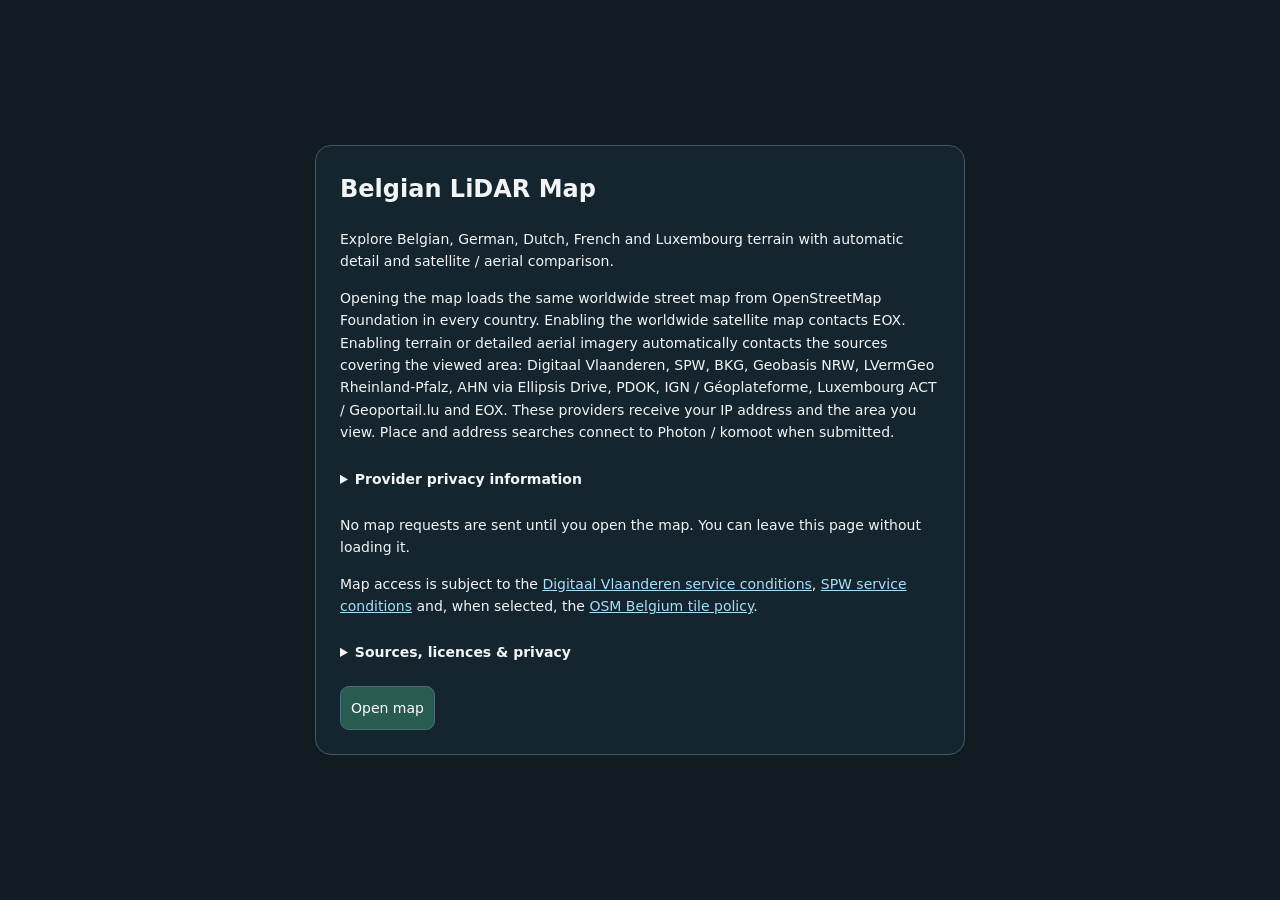
==== commit f8a4055f: "Add uniform global backgrounds and move full credits to start screen" ====
--- a/Belgian-LiDAR-Map.html
+++ b/Belgian-LiDAR-Map.html
@@ -707,16 +707,79 @@
 </style>
 </head>
 <body>
-<section id="privacyGate" class="privacy-gate" aria-labelledby="privacyTitle"><div class="privacy-card"><h1 id="privacyTitle">Belgian LiDAR Map</h1><p>Explore Belgian, German, Dutch, French and Luxembourg terrain with automatic detail and satellite / aerial comparison.</p><p>Opening the map loads street maps from OpenStreetMap Belgium / Champs-Libres and, where visible, BKG, PDOK, IGN or Luxembourg ACT. Enabling terrain or aerial imagery automatically contacts the sources covering the viewed area: Digitaal Vlaanderen, SPW, BKG, Geobasis NRW, LVermGeo Rheinland-Pfalz, AHN via Ellipsis Drive, PDOK, IGN / Géoplateforme, Luxembourg ACT / Geoportail.lu and EOX. These providers receive your IP address and the area you view. Place and address searches connect to Photon / komoot when submitted.</p><details><summary>Provider privacy information</summary><p>This viewer requests maps directly from the providers you choose. They receive your IP address, browser/request information and tile coordinates, which reveal the area being viewed. Place and address searches are sent to Photon / komoot only when you press Search or Enter. This service receives your search text, IP address and browser/request information. Coordinate input is processed locally. The application adds no analytics, cookies or browser storage; the current map position is kept in the URL fragment and can be included when you share the link.</p>
+<section id="privacyGate" class="privacy-gate" aria-labelledby="privacyTitle"><div class="privacy-card"><h1 id="privacyTitle">Belgian LiDAR Map</h1><p>Explore Belgian, German, Dutch, French and Luxembourg terrain with automatic detail and satellite / aerial comparison.</p><p>Opening the map loads the same worldwide street map from OpenStreetMap Foundation in every country. Enabling the worldwide satellite map contacts EOX. Enabling terrain or detailed aerial imagery automatically contacts the sources covering the viewed area: Digitaal Vlaanderen, SPW, BKG, Geobasis NRW, LVermGeo Rheinland-Pfalz, AHN via Ellipsis Drive, PDOK, IGN / Géoplateforme, Luxembourg ACT / Geoportail.lu and EOX. These providers receive your IP address and the area you view. Place and address searches connect to Photon / komoot when submitted.</p><details><summary>Provider privacy information</summary><p>This viewer requests maps directly from the providers you choose. They receive your IP address, browser/request information and tile coordinates, which reveal the area being viewed. Place and address searches are sent to Photon / komoot only when you press Search or Enter. This service receives your search text, IP address and browser/request information. Coordinate input is processed locally. The application adds no analytics, cookies or browser storage; the current map position is kept in the URL fragment and can be included when you share the link.</p>
 <p><strong>Digitaal Vlaanderen:</strong> the agency processes request logs and IP addresses to secure its geographic services as a task in the public interest. IP addresses are retained for at most 90 days and are accessible to service administrators. You may request access, correction, erasure, restriction or object to processing; objecting may prevent service access. Contact <a href="mailto:privacy@digitaal.vlaanderen.be">privacy@digitaal.vlaanderen.be</a>. See its <a href="https://www.vlaanderen.be/digitaal-vlaanderen/onze-diensten-en-platformen/geografische-webdiensten/gebruiksrecht-en-privacyverklaring-geografische-webdiensten" target="_blank" rel="noopener">full service privacy notice, controller details and complaint information</a>.</p>
-<p><strong>German services:</strong> automatic terrain, street maps and aerial imagery send relevant map requests directly to BKG, Geobasis NRW or LVermGeo Rheinland-Pfalz. See <a href="https://www.bkg.bund.de/DE/Service/Datenschutz/datenschutz.html">BKG privacy</a>, <a href="https://www.bezreg-koeln.nrw.de/datenschutz">Bezirksregierung Köln privacy</a> and <a href="https://lvermgeo.rlp.de/datenschutz">LVermGeoRP privacy</a>.</p>
-<p><strong>Netherlands:</strong> AHN terrain requests go to Ellipsis Drive; aerial and street requests go to PDOK. These services receive your IP/browser information and viewed tiles. See <a href="https://ellipsis-drive.com/privacy/">Ellipsis Drive privacy</a> and <a href="https://www.pdok.nl/privacy">PDOK privacy</a>.</p>
-<p><strong>France:</strong> map, imagery and terrain requests go to IGN / Géoplateforme. See <a href="https://cartes.gouv.fr/donnees-personnelles/">cartes.gouv.fr privacy</a> and <a href="https://www.ign.fr/institut/donnees-caractere-personnel">IGN personal-data information</a>.</p>
-<p><strong>Luxembourg:</strong> terrain requests go to the public ACT WMS, and aerial/basemap requests go to the ACT open-data WMTS. They receive your IP/browser information and viewed tiles. <a href="https://www.geoportail.lu/en/about-us/terms-conditions/">ACT / Geoportail.lu terms and privacy information</a>.</p>
+<p><strong>German services:</strong> automatic terrain and detailed aerial imagery send relevant map requests directly to BKG, Geobasis NRW or LVermGeo Rheinland-Pfalz. See <a href="https://www.bkg.bund.de/DE/Service/Datenschutz/datenschutz.html">BKG privacy</a>, <a href="https://www.bezreg-koeln.nrw.de/datenschutz">Bezirksregierung Köln privacy</a> and <a href="https://lvermgeo.rlp.de/datenschutz">LVermGeoRP privacy</a>.</p>
+<p><strong>Netherlands:</strong> AHN terrain requests go to Ellipsis Drive; detailed aerial requests go to PDOK. These services receive your IP/browser information and viewed tiles. See <a href="https://ellipsis-drive.com/privacy/">Ellipsis Drive privacy</a> and <a href="https://www.pdok.nl/privacy">PDOK privacy</a>.</p>
+<p><strong>France:</strong> detailed aerial imagery and terrain requests go to IGN / Géoplateforme. See <a href="https://cartes.gouv.fr/donnees-personnelles/">cartes.gouv.fr privacy</a> and <a href="https://www.ign.fr/institut/donnees-caractere-personnel">IGN personal-data information</a>.</p>
+<p><strong>Luxembourg:</strong> terrain requests go to the public ACT WMS, and detailed aerial requests go to the ACT open-data WMTS. They receive your IP/browser information and viewed tiles. <a href="https://www.geoportail.lu/en/about-us/terms-conditions/">ACT / Geoportail.lu terms and privacy information</a>.</p>
 <p><strong>EOX:</strong> satellite overview requests go to EOX IT Services GmbH, which receives your IP/browser information and viewed tiles. <a href="https://eox.at/privacy-notice/">EOX privacy</a>. The overview is the CC BY 4.0 2016 layer (2016–17 imagery), not current aerial photography.</p>
 <p><strong>SPW:</strong> consult the <a href="https://geoportail.wallonie.be/vie-privee.html" target="_blank" rel="noopener">SPW privacy notice</a>; privacy contact: <a href="mailto:dpo@spw.wallonie.be">dpo@spw.wallonie.be</a>.</p>
-<p><strong>OpenStreetMap Belgium / Champs-Libres:</strong> street-map requests go to their tile server. See the <a href="https://github.com/osmbe/openstreetmap-carto-be/wiki/Tile-Usage-Policy" target="_blank" rel="noopener">service and attribution policy</a> and <a href="https://www.champs-libres.coop/" target="_blank" rel="noopener">tile provider</a>.</p>
-<p>When this viewer is hosted online, the website host also receives ordinary page requests and may keep access logs. Hosting-specific privacy information must be supplied by the website operator.</p></details><p>No map requests are sent until you open the map. You can leave this page without loading it.</p><p>Map access is subject to the <a href="https://www.vlaanderen.be/digitaal-vlaanderen/onze-diensten-en-platformen/geografische-webdiensten/gebruiksrecht-en-privacyverklaring-geografische-webdiensten" target="_blank" rel="noopener">Digitaal Vlaanderen service conditions</a>, <a href="https://geoportail.wallonie.be/files/documents/ConditionsSPW/LicServicesSPW.pdf" target="_blank" rel="noopener">SPW service conditions</a> and, when selected, the <a href="https://github.com/osmbe/openstreetmap-carto-be/wiki/Tile-Usage-Policy" target="_blank" rel="noopener">OSM Belgium tile policy</a>.</p><button id="startMap" type="button">Open map</button><noscript><p>Enable JavaScript to use this viewer.</p></noscript></div></section>
+<p><strong>OpenStreetMap Foundation:</strong> worldwide street-map requests go to tile.openstreetmap.org. See the <a href="https://operations.osmfoundation.org/policies/tiles/">tile usage policy</a> and <a href="https://osmfoundation.org/wiki/Privacy_Policy">privacy policy</a>.</p>
+<p><strong>Website operator and hosting:</strong> the official <a href="https://sanderdev57.github.io/Belgian-LiDAR-Map/">Belgian LiDAR Map website</a> is maintained by <a href="https://github.com/SanderDev57">SanderDev57</a> and hosted on GitHub Pages. For project questions, use the <a href="https://github.com/SanderDev57/Belgian-LiDAR-Map/issues">project contact page</a>; issues are public, so do not include private information.</p>
+<p>GitHub receives page and asset requests as soon as you visit the hosted website, before you select Open map. GitHub Pages logs and stores visitors' IP addresses for security purposes. See <a href="https://docs.github.com/en/pages/getting-started-with-github-pages/what-is-github-pages#data-collection">GitHub Pages data collection</a> and the <a href="https://docs.github.com/en/site-policy/privacy-policies/github-general-privacy-statement">GitHub Privacy Statement</a> for its processing purposes, retention policy, international transfers, privacy rights and private contact options. This viewer adds no analytics or separate visitor database. Copies hosted elsewhere are subject to that host's privacy practices; their operators must provide the corresponding information.</p></details><p>No map requests are sent until you open the map. You can leave this page without loading it.</p><p>Map access is subject to the <a href="https://www.vlaanderen.be/digitaal-vlaanderen/onze-diensten-en-platformen/geografische-webdiensten/gebruiksrecht-en-privacyverklaring-geografische-webdiensten" target="_blank" rel="noopener">Digitaal Vlaanderen service conditions</a>, <a href="https://geoportail.wallonie.be/files/documents/ConditionsSPW/LicServicesSPW.pdf" target="_blank" rel="noopener">SPW service conditions</a> and, when selected, the <a href="https://github.com/osmbe/openstreetmap-carto-be/wiki/Tile-Usage-Policy" target="_blank" rel="noopener">OSM Belgium tile policy</a>.</p><details class="sources" id="sourceDetails"><summary>Sources, licences &amp; privacy</summary>
+<p>Independent viewer; no provider affiliation or endorsement. Source permissions were reviewed on 10 November 2026 for this public interactive viewer. Map data keep their own licences and service conditions; the MIT code licence does not cover them. Full credits and privacy information are collected here. Required active-layer credits remain visible on the map; do not crop them out of shared screenshots. Source resolution, capture date and positional accuracy differ; this is not a survey or a guarantee that features exist. A disclaimer does not grant extra data rights.</p>
+<ul>
+<li>Flanders terrain: <a href="https://www.vlaanderen.be/datavindplaats/catalogus/digitaal-hoogtemodel-ii-multidirectionale-hillshade-25-cm">DHM II hillshade</a>. Bron: Digitaal Vlaanderen. Public geographic service use is subject to the linked dataset and service conditions.</li>
+<li>Flanders/Brussels aerial imagery: <a href="https://www.vlaanderen.be/datavindplaats/catalogus/wmts-orthofotomozaiek-middenschalig-winteropnamen-kleur-meest-recent-vlaanderen">most recent winter orthophoto mosaic</a>. Bron: Luchtopnamen Digitaal Vlaanderen. See dataset metadata for dates and reuse conditions.</li>
+<li>Wallonia terrain: Service public de Wallonie (SPW), <a href="https://geoportail.wallonie.be/catalogue/89b00953-efdb-449b-baec-1c8e7ce483b5.html">MNT 2021–2022 hillshade</a>, © SPW 2021–2022, <a href="https://creativecommons.org/licenses/by/4.0/">CC BY 4.0</a>.</li>
+<li>Wallonia aerial imagery: Service public de Wallonie (SPW), <a href="https://geoportail.wallonie.be/catalogue/ad55c2ce-62ad-4c3c-b3cf-8fbc270a6b6e.html">Orthophotos 2023 Été</a>, © SPW 2023, <a href="https://creativecommons.org/licenses/by/4.0/">CC BY 4.0</a>. This full-coverage 2023 layer is not a claim to the latest imagery everywhere.</li>
+<li>SPW services: <a href="https://geoportail.wallonie.be/files/documents/ConditionsSPW/LicServicesSPW.pdf">service terms</a>. Normal interactive viewing only; no bulk downloads or prefetching.</li>
+<li>Germany terrain overview: © GeoBasis-DE / <a href="https://www.bkg.bund.de">BKG</a> (2026), <a href="https://creativecommons.org/licenses/by/4.0/">CC BY 4.0</a>. <a href="https://basemap.de/produkte-und-dienste/web-raster-schummerung/">Terrain documentation</a> and <a href="https://sgx.geodatenzentrum.de/public/gdz/lizenz/deu/nutzungsbedingungen_basemapde.pdf">terms</a>. Hillshade uses DGM5 with rendered pixels approximately 6.4 m; the viewer automatically overlays the connected finer regional layers.</li>
+<li>North Rhine-Westphalia: <a href="https://www.bezreg-koeln.nrw.de/geobasis-nrw/produkte-und-dienste/hoehenmodelle/digitale-gelaendemodelle/gelaendeschummerung">Geobasis NRW · 0.25 m hillshade</a> and <a href="https://www.wms.nrw.de/geobasis/wms_nw_dop?SERVICE=WMS&amp;REQUEST=GetCapabilities">10 cm aerial photography</a>, <a href="https://www.govdata.de/dl-de/zero-2-0">dl-de/zero-2-0</a>.</li>
+<li>Rhineland-Palatinate: ©GeoBasis-DE / <a href="https://www.lvermgeo.rlp.de">LVermGeoRP</a> 2026, <a href="https://www.govdata.de/dl-de/by-2-0">dl-de/by-2-0</a> [Daten bearbeitet]. <a href="https://www.geoportal.rlp.de/mapbender/php/mod_showMetadata.php?id=49357&amp;layout=tabs&amp;resource=layer">Hillshade 1 m metadata</a> and <a href="https://geo4.service24.rlp.de/wms/rp_dop20.fcgi?SERVICE=WMS&amp;REQUEST=GetCapabilities">20 cm aerial photography</a>.</li>
+<li>Netherlands terrain: <a href="https://www.ahn.nl/dataroom">Actueel Hoogtebestand Nederland (AHN)</a>, 0.5 m ground model, AHN4 (CC0), AHN5/6 (<a href="https://creativecommons.org/licenses/by/4.0/">CC BY 4.0</a>), public services published through Ellipsis Drive. Newer available pixels overlay older coverage. The viewer requests a modified hillshade rendering; real no-data gaps remain.</li>
+<li>Netherlands aerial imagery: <a href="https://www.pdok.nl/-/hoge-resolutie-luchtfoto-2026-nu-beschikbaar-bij-pdok">Samenwerkingsverband Beeldmateriaal / PDOK, current high-resolution mosaic</a>, 2026 release, 5–8 cm; <a href="https://creativecommons.org/licenses/by/4.0/">CC BY 4.0</a>. <a href="https://www.pdok.nl/copyright">PDOK conditions</a>.</li>
+<li>Metropolitan France and Corsica: © IGN / Géoplateforme, <a href="https://www.data.gouv.fr/datasets/mnt-lidar-hd">LiDAR HD MNT 50 cm</a>, with <a href="https://www.data.gouv.fr/datasets/rge-alti-r">RGE ALTI / broader terrain</a> underneath; <a href="https://www.data.gouv.fr/datasets/bd-ortho-r">BD ORTHO</a> aerial imagery (typically 20 cm). <a href="https://www.data.gouv.fr/pages/legal/licences/etalab-2-0">Licence Ouverte / Open Licence 2.0</a>. Sources consulted 10 November 2026; capture/update dates vary by area and are given in the linked source metadata. HD coverage is being published progressively; some protected areas and no-data gaps are absent. <a href="https://cartes.gouv.fr/cgu/">Service terms</a>.</li>
+<li>Luxembourg: Administration du cadastre et de la topographie (ACT) / Geoportail.lu, <a href="https://data.public.lu/fr/datasets/lidar-2024-releve-3d-du-territoire-luxembourgeois/">LiDAR 2024 MNT hillshade (50 cm source model)</a>, <a href="https://data.public.lu/fr/datasets/bd-l-ortho-webservices-wms-et-wmts/">2025 summer aerial imagery</a>, <a href="https://creativecommons.org/publicdomain/zero/1.0/">CC0</a>. Public WMS/WMTS; source rendering and generalised country-edge masks are retained. This does not claim access to restricted layers.</li>
+<li>Country/region display masks: <a href="https://www.naturalearthdata.com/about/terms-of-use/">Natural Earth, public domain</a>, generalized 1:10 million boundaries. Used to clip regional imagery and terrain; narrow edge gaps are possible. These are not survey boundaries.</li>
+<li>Worldwide satellite map and aerial fallback: <a href="https://cloudless.eox.at">EOxCloudless</a> by <a href="https://eox.at">EOX IT Services GmbH</a> (Contains modified Copernicus Sentinel data 2016 &amp; 2017), <a href="https://creativecommons.org/licenses/by/4.0/">CC BY 4.0</a>. <a href="https://cloudless.eox.at/license-non-commercial">Product licence and attribution</a>. <a href="https://maps.eox.at/">EOX::Maps service</a>. Only the 2016 vintage is used; later vintages have different conditions. The uniform satellite option uses this single worldwide mosaic, approximately 10 m, with no country-specific overlays. The separate detailed aerial option overlays the regional mosaics. These may differ in colour, date and resolution.</li>
+<li>Worldwide street map: © <a href="https://www.openstreetmap.org/copyright">OpenStreetMap contributors</a> (ODbL data), standard tiles served by the OpenStreetMap Foundation under its <a href="https://operations.osmfoundation.org/policies/tiles/">tile usage policy</a>. Visible attribution, ordinary browser caching and HTTP Referer are required; no offline packs or prefetching. Service availability is best effort.</li>
+<li>Search data: <a href="https://www.openstreetmap.org/copyright">© OpenStreetMap contributors</a> · <a href="https://github.com/komoot/photon">Photon / komoot</a>. <a href="https://www.komoot.com/privacy">Search provider privacy</a>.</li>
+</ul>
+<p>Display changes: services reproject imagery for this map; the viewer clips, scales and changes opacity to compare layers. The composite puts finer sources above coarser ones, with transparent gaps showing the underlying source. AHN elevations are rendered as grayscale hillshade (315° illumination, 45° altitude, no vertical exaggeration). It does not edit the underlying source datasets. Higher zoom does not add native detail. Keep credits visible in shared screenshots.</p>
+<h3>Privacy</h3>
+<p>This viewer requests maps directly from the providers you choose. They receive your IP address, browser/request information and tile coordinates, which reveal the area being viewed. Place and address searches are sent to Photon / komoot only when you press Search or Enter. This service receives your search text, IP address and browser/request information. Coordinate input is processed locally. The application adds no analytics, cookies or browser storage; the current map position is kept in the URL fragment and can be included when you share the link.</p>
+<p><strong>Digitaal Vlaanderen:</strong> the agency processes request logs and IP addresses to secure its geographic services as a task in the public interest. IP addresses are retained for at most 90 days and are accessible to service administrators. You may request access, correction, erasure, restriction or object to processing; objecting may prevent service access. Contact <a href="mailto:privacy@digitaal.vlaanderen.be">privacy@digitaal.vlaanderen.be</a>. See its <a href="https://www.vlaanderen.be/digitaal-vlaanderen/onze-diensten-en-platformen/geografische-webdiensten/gebruiksrecht-en-privacyverklaring-geografische-webdiensten" target="_blank" rel="noopener">full service privacy notice, controller details and complaint information</a>.</p>
+<p><strong>German services:</strong> automatic terrain and detailed aerial imagery send relevant map requests directly to BKG, Geobasis NRW or LVermGeo Rheinland-Pfalz. See <a href="https://www.bkg.bund.de/DE/Service/Datenschutz/datenschutz.html">BKG privacy</a>, <a href="https://www.bezreg-koeln.nrw.de/datenschutz">Bezirksregierung Köln privacy</a> and <a href="https://lvermgeo.rlp.de/datenschutz">LVermGeoRP privacy</a>.</p>
+<p><strong>Netherlands:</strong> AHN terrain requests go to Ellipsis Drive; detailed aerial requests go to PDOK. These services receive your IP/browser information and viewed tiles. See <a href="https://ellipsis-drive.com/privacy/">Ellipsis Drive privacy</a> and <a href="https://www.pdok.nl/privacy">PDOK privacy</a>.</p>
+<p><strong>France:</strong> detailed aerial imagery and terrain requests go to IGN / Géoplateforme. See <a href="https://cartes.gouv.fr/donnees-personnelles/">cartes.gouv.fr privacy</a> and <a href="https://www.ign.fr/institut/donnees-caractere-personnel">IGN personal-data information</a>.</p>
+<p><strong>Luxembourg:</strong> terrain requests go to the public ACT WMS, and detailed aerial requests go to the ACT open-data WMTS. They receive your IP/browser information and viewed tiles. <a href="https://www.geoportail.lu/en/about-us/terms-conditions/">ACT / Geoportail.lu terms and privacy information</a>.</p>
+<p><strong>EOX:</strong> satellite overview requests go to EOX IT Services GmbH, which receives your IP/browser information and viewed tiles. <a href="https://eox.at/privacy-notice/">EOX privacy</a>. The overview is the CC BY 4.0 2016 layer (2016–17 imagery), not current aerial photography.</p>
+<p><strong>SPW:</strong> consult the <a href="https://geoportail.wallonie.be/vie-privee.html" target="_blank" rel="noopener">SPW privacy notice</a>; privacy contact: <a href="mailto:dpo@spw.wallonie.be">dpo@spw.wallonie.be</a>.</p>
+<p><strong>OpenStreetMap Foundation:</strong> worldwide street-map requests go to tile.openstreetmap.org. See the <a href="https://operations.osmfoundation.org/policies/tiles/">tile usage policy</a> and <a href="https://osmfoundation.org/wiki/Privacy_Policy">privacy policy</a>.</p>
+<p><strong>Website operator and hosting:</strong> the official <a href="https://sanderdev57.github.io/Belgian-LiDAR-Map/">Belgian LiDAR Map website</a> is maintained by <a href="https://github.com/SanderDev57">SanderDev57</a> and hosted on GitHub Pages. For project questions, use the <a href="https://github.com/SanderDev57/Belgian-LiDAR-Map/issues">project contact page</a>; issues are public, so do not include private information.</p>
+<p>GitHub receives page and asset requests as soon as you visit the hosted website, before you select Open map. GitHub Pages logs and stores visitors' IP addresses for security purposes. See <a href="https://docs.github.com/en/pages/getting-started-with-github-pages/what-is-github-pages#data-collection">GitHub Pages data collection</a> and the <a href="https://docs.github.com/en/site-policy/privacy-policies/github-general-privacy-statement">GitHub Privacy Statement</a> for its processing purposes, retention policy, international transfers, privacy rights and private contact options. This viewer adds no analytics or separate visitor database. Copies hosted elsewhere are subject to that host's privacy practices; their operators must provide the corresponding information.</p>
+<details><summary>Leaflet 1.9.4 · BSD-2-Clause licence</summary><pre class="licence">BSD 2-Clause License
+
+Copyright (c) 2010-2023, Volodymyr Agafonkin
+Copyright (c) 2010-2011, CloudMade
+All rights reserved.
+
+Redistribution and use in source and binary forms, with or without
+modification, are permitted provided that the following conditions are met:
+
+1. Redistributions of source code must retain the above copyright notice, this
+   list of conditions and the following disclaimer.
+
+2. Redistributions in binary form must reproduce the above copyright notice,
+   this list of conditions and the following disclaimer in the documentation
+   and/or other materials provided with the distribution.
+
+THIS SOFTWARE IS PROVIDED BY THE COPYRIGHT HOLDERS AND CONTRIBUTORS "AS IS"
+AND ANY EXPRESS OR IMPLIED WARRANTIES, INCLUDING, BUT NOT LIMITED TO, THE
+IMPLIED WARRANTIES OF MERCHANTABILITY AND FITNESS FOR A PARTICULAR PURPOSE ARE
+DISCLAIMED. IN NO EVENT SHALL THE COPYRIGHT HOLDER OR CONTRIBUTORS BE LIABLE
+FOR ANY DIRECT, INDIRECT, INCIDENTAL, SPECIAL, EXEMPLARY, OR CONSEQUENTIAL
+DAMAGES (INCLUDING, BUT NOT LIMITED TO, PROCUREMENT OF SUBSTITUTE GOODS OR
+SERVICES; LOSS OF USE, DATA, OR PROFITS; OR BUSINESS INTERRUPTION) HOWEVER
+CAUSED AND ON ANY THEORY OF LIABILITY, WHETHER IN CONTRACT, STRICT LIABILITY,
+OR TORT (INCLUDING NEGLIGENCE OR OTHERWISE) ARISING IN ANY WAY OUT OF THE USE
+OF THIS SOFTWARE, EVEN IF ADVISED OF THE POSSIBILITY OF SUCH DAMAGE.
+</pre></details>
+<p>Only ordinary interactive viewing is provided: no bulk requests, offline map packs or prefetching. Public services can limit access or change. The website operator remains responsible for hosting-specific privacy and contact information.
+</p><p>The original viewer code is MIT licensed. This does not license the map datasets, provider services or third-party software under MIT.</p>
+</details><button id="startMap" type="button">Open map</button><noscript><p>Enable JavaScript to use this viewer.</p></noscript></div></section>
 <div id="map" inert>
 </div>
 <div id="divider" class="divider">
@@ -747,13 +810,13 @@
 <button id="france">France</button>
 <button id="luxembourg">Luxembourg</button>
 </div>
-<p class="muted">Search area: <strong id="searchArea">Belgium / Germany / Netherlands / France / Luxembourg</strong>. Search data: <a href="https://www.openstreetmap.org/copyright">© OpenStreetMap contributors</a> · <a href="https://github.com/komoot/photon">Photon / komoot</a>. <a href="https://www.komoot.com/privacy">Search provider privacy</a>.</p>
+<p class="muted">Search area: <strong id="searchArea">Belgium / Germany / Netherlands / France / Luxembourg</strong>.</p>
 <h3>Terrain layer</h3>
 <select class="field" id="terrain">
 <option value="auto">Automatic · finest connected detail</option>
 <option value="off" selected>No LiDAR</option>
 </select>
-<p class="muted" id="terrainHint">Finest connected terrain wins automatically: 25 cm in Flanders / NRW; 50 cm in Wallonia, AHN Netherlands Luxembourg (LiDAR 2024) and published French LiDAR HD areas. Newer AHN and French HD load from zoom 12; French high-resolution fallback from zoom 11. Broader terrain fills gaps. AHN6/5 overlay AHN4 where available; French HD coverage is still being published.</p>
+<p class="muted" id="terrainHint">Finest connected terrain wins automatically: 25 cm in Flanders / NRW; 50 cm in Wallonia, AHN Netherlands, Luxembourg (LiDAR 2024) and published French LiDAR HD areas. Newer AHN and French HD load from zoom 12; French high-resolution fallback from zoom 11. Broader terrain fills gaps. AHN6/5 overlay AHN4 where available; French HD coverage is still being published.</p>
 <h3>Compare</h3>
 <label class="choice">
 <input type="checkbox" id="compare" checked>
@@ -766,11 +829,12 @@
 <p class="muted">Vertical: background on the left, LiDAR on the right. Horizontal: background above, LiDAR below. Drag the white handle to compare. Only one comparison mode can be enabled.</p>
 <h3>Background</h3>
 <select class="field" id="background">
-<option value="satellite">Satellite / aerial · automatic coverage</option>
-<option value="osm" selected>Street map · automatic coverage</option>
+<option value="satellite">Satellite · worldwide, uniform (~10 m)</option>
+<option value="aerial">Detailed aerial imagery · regional sources</option>
+<option value="osm" selected>Street map · worldwide OpenStreetMap</option>
 <option value="none">No background</option>
 </select>
-<p class="muted" id="backgroundHint">Street maps for Belgium, Germany, Netherlands, metropolitan France and Luxembourg.</p>
+<p class="muted" id="backgroundHint">One worldwide street map: OpenStreetMap. Same map style across country borders.</p>
 <h3>LiDAR opacity · <span id="opacityValue">100%</span>
 </h3>
 <input id="opacity" type="range" min="0" max="100" value="100">
@@ -780,67 +844,7 @@
 <button id="retryTiles" type="button" hidden>Retry failed tiles</button>
 <p class="muted" id="selected">Tap map for coordinates.</p>
 <div class="footer">Online connection required. Zooming past native detail does not add resolution.
-<details class="sources"><summary>Sources, licences &amp; privacy</summary>
-<p>Independent viewer; no provider affiliation or endorsement. Source permissions were reviewed on 10 November 2026 for this public interactive viewer. Map data keep their own licences and service conditions; the MIT code licence does not cover them. Keep provider credits and licence links visible, including in shared screenshots. Source resolution, capture date and positional accuracy differ; this is not a survey or a guarantee that features exist. A disclaimer does not grant extra data rights.</p>
-<ul>
-<li>Flanders terrain: <a href="https://www.vlaanderen.be/datavindplaats/catalogus/digitaal-hoogtemodel-ii-multidirectionale-hillshade-25-cm">DHM II hillshade</a>. Bron: Digitaal Vlaanderen. Public geographic service use is subject to the linked dataset and service conditions.</li>
-<li>Flanders/Brussels aerial imagery: <a href="https://www.vlaanderen.be/datavindplaats/catalogus/wmts-orthofotomozaiek-middenschalig-winteropnamen-kleur-meest-recent-vlaanderen">most recent winter orthophoto mosaic</a>. Bron: Luchtopnamen Digitaal Vlaanderen. See dataset metadata for dates and reuse conditions.</li>
-<li>Wallonia terrain: Service public de Wallonie (SPW), <a href="https://geoportail.wallonie.be/catalogue/89b00953-efdb-449b-baec-1c8e7ce483b5.html">MNT 2021–2022 hillshade</a>, © SPW 2021–2022, <a href="https://creativecommons.org/licenses/by/4.0/">CC BY 4.0</a>.</li>
-<li>Wallonia aerial imagery: Service public de Wallonie (SPW), <a href="https://geoportail.wallonie.be/catalogue/ad55c2ce-62ad-4c3c-b3cf-8fbc270a6b6e.html">Orthophotos 2023 Été</a>, © SPW 2023, <a href="https://creativecommons.org/licenses/by/4.0/">CC BY 4.0</a>. This full-coverage 2023 layer is not a claim to the latest imagery everywhere.</li>
-<li>SPW services: <a href="https://geoportail.wallonie.be/files/documents/ConditionsSPW/LicServicesSPW.pdf">service terms</a>. Normal interactive viewing only; no bulk downloads or prefetching.</li>
-<li>Germany overview and colour map: © GeoBasis-DE / <a href="https://www.bkg.bund.de">BKG</a> (2026), <a href="https://creativecommons.org/licenses/by/4.0/">CC BY 4.0</a>. <a href="https://basemap.de/produkte-und-dienste/web-raster-schummerung/">Terrain documentation</a> and <a href="https://sgx.geodatenzentrum.de/public/gdz/lizenz/deu/nutzungsbedingungen_basemapde.pdf">terms</a>. Hillshade uses DGM5 with rendered pixels approximately 6.4 m; the viewer automatically overlays the connected finer regional layers.</li>
-<li>North Rhine-Westphalia: <a href="https://www.bezreg-koeln.nrw.de/geobasis-nrw/produkte-und-dienste/hoehenmodelle/digitale-gelaendemodelle/gelaendeschummerung">Geobasis NRW · 0.25 m hillshade</a> and <a href="https://www.wms.nrw.de/geobasis/wms_nw_dop?SERVICE=WMS&amp;REQUEST=GetCapabilities">10 cm aerial photography</a>, <a href="https://www.govdata.de/dl-de/zero-2-0">dl-de/zero-2-0</a>.</li>
-<li>Rhineland-Palatinate: ©GeoBasis-DE / <a href="https://www.lvermgeo.rlp.de">LVermGeoRP</a> 2026, <a href="https://www.govdata.de/dl-de/by-2-0">dl-de/by-2-0</a> [Daten bearbeitet]. <a href="https://www.geoportal.rlp.de/mapbender/php/mod_showMetadata.php?id=49357&amp;layout=tabs&amp;resource=layer">Hillshade 1 m metadata</a> and <a href="https://geo4.service24.rlp.de/wms/rp_dop20.fcgi?SERVICE=WMS&amp;REQUEST=GetCapabilities">20 cm aerial photography</a>.</li>
-<li>Netherlands terrain: <a href="https://www.ahn.nl/dataroom">Actueel Hoogtebestand Nederland (AHN)</a>, 0.5 m ground model, AHN4 (CC0), AHN5/6 (<a href="https://creativecommons.org/licenses/by/4.0/">CC BY 4.0</a>), public services published through Ellipsis Drive. Newer available pixels overlay older coverage. The viewer requests a modified hillshade rendering; real no-data gaps remain.</li>
-<li>Netherlands aerial imagery: <a href="https://www.pdok.nl/-/hoge-resolutie-luchtfoto-2026-nu-beschikbaar-bij-pdok">Samenwerkingsverband Beeldmateriaal / PDOK, current high-resolution mosaic</a>, 2026 release, 5–8 cm; <a href="https://creativecommons.org/licenses/by/4.0/">CC BY 4.0</a>. Street map: <a href="https://www.kadaster.nl/zakelijk/producten/geo-informatie/brt-achtergrondkaart">Kadaster / PDOK BRT Achtergrondkaart</a>, CC BY 4.0. <a href="https://www.pdok.nl/copyright">PDOK conditions</a>.</li>
-<li>Metropolitan France and Corsica: © IGN / Géoplateforme, <a href="https://www.data.gouv.fr/datasets/mnt-lidar-hd">LiDAR HD MNT 50 cm</a>, with <a href="https://www.data.gouv.fr/datasets/rge-alti-r">RGE ALTI / broader terrain</a> underneath; <a href="https://www.data.gouv.fr/datasets/bd-ortho-r">BD ORTHO</a> aerial imagery (typically 20 cm) and <a href="https://www.data.gouv.fr/datasets/plan-ign">Plan IGN</a>. <a href="https://www.etalab.gouv.fr/licence-ouverte-open-licence/">Licence Ouverte / Open Licence 2.0</a>. Sources consulted 10 November 2026; capture/update dates vary by area and are given in the linked source metadata. HD coverage is being published progressively; some protected areas and no-data gaps are absent. <a href="https://cartes.gouv.fr/cgu/">Service terms</a>.</li>
-<li>Luxembourg: Administration du cadastre et de la topographie (ACT) / Geoportail.lu, <a href="https://data.public.lu/fr/datasets/lidar-2024-releve-3d-du-territoire-luxembourgeois/">LiDAR 2024 MNT hillshade (50 cm source model)</a>, <a href="https://data.public.lu/fr/datasets/bd-l-ortho-webservices-wms-et-wmts/">2025 summer aerial imagery</a> and <a href="https://data.public.lu/fr/datasets/carte-de-base-webservices-wms-et-wmts/">Carte de base</a>, <a href="https://creativecommons.org/publicdomain/zero/1.0/">CC0</a>. Public WMS/WMTS; source rendering and generalised country-edge masks are retained. This does not claim access to restricted layers.</li>
-<li>Country/region display masks: <a href="https://www.naturalearthdata.com/about/terms-of-use/">Natural Earth, public domain</a>, generalized 1:10 million boundaries. Used to clip Dutch/French imagery and street maps; narrow edge gaps are possible. These are not survey boundaries.</li>
-<li>Satellite fallback: <a href="https://cloudless.eox.at">EOxCloudless</a> by <a href="https://eox.at">EOX IT Services GmbH</a> (Contains modified Copernicus Sentinel data 2016 &amp; 2017), <a href="https://creativecommons.org/licenses/by/4.0/">CC BY 4.0</a>. <a href="https://cloudless.eox.at/license-non-commercial">Product licence and attribution</a>. Only the 2016 vintage is used; later vintages have different conditions. This older overview fills gaps outside the connected detailed aerial services.</li>
-<li>Street map: © <a href="https://www.openstreetmap.org/copyright">OpenStreetMap contributors</a> (ODbL data), tiles generated by <a href="https://www.champs-libres.coop/">Champs-Libres</a>, under the <a href="https://github.com/osmbe/openstreetmap-carto-be/wiki/Tile-Usage-Policy">Belgian tile-service policy</a>.</li>
-</ul>
-<p>Display changes: services reproject imagery for this map; the viewer clips, scales and changes opacity to compare layers. The composite puts finer sources above coarser ones, with transparent gaps showing the underlying source. AHN elevations are rendered as grayscale hillshade (315° illumination, 45° altitude, no vertical exaggeration). It does not edit the underlying source datasets. Higher zoom does not add native detail. Keep credits visible in shared screenshots.</p>
-<h3>Privacy</h3>
-<p>This viewer requests maps directly from the providers you choose. They receive your IP address, browser/request information and tile coordinates, which reveal the area being viewed. Place and address searches are sent to Photon / komoot only when you press Search or Enter. This service receives your search text, IP address and browser/request information. Coordinate input is processed locally. The application adds no analytics, cookies or browser storage; the current map position is kept in the URL fragment and can be included when you share the link.</p>
-<p><strong>Digitaal Vlaanderen:</strong> the agency processes request logs and IP addresses to secure its geographic services as a task in the public interest. IP addresses are retained for at most 90 days and are accessible to service administrators. You may request access, correction, erasure, restriction or object to processing; objecting may prevent service access. Contact <a href="mailto:privacy@digitaal.vlaanderen.be">privacy@digitaal.vlaanderen.be</a>. See its <a href="https://www.vlaanderen.be/digitaal-vlaanderen/onze-diensten-en-platformen/geografische-webdiensten/gebruiksrecht-en-privacyverklaring-geografische-webdiensten" target="_blank" rel="noopener">full service privacy notice, controller details and complaint information</a>.</p>
-<p><strong>German services:</strong> automatic terrain, street maps and aerial imagery send relevant map requests directly to BKG, Geobasis NRW or LVermGeo Rheinland-Pfalz. See <a href="https://www.bkg.bund.de/DE/Service/Datenschutz/datenschutz.html">BKG privacy</a>, <a href="https://www.bezreg-koeln.nrw.de/datenschutz">Bezirksregierung Köln privacy</a> and <a href="https://lvermgeo.rlp.de/datenschutz">LVermGeoRP privacy</a>.</p>
-<p><strong>Netherlands:</strong> AHN terrain requests go to Ellipsis Drive; aerial and street requests go to PDOK. These services receive your IP/browser information and viewed tiles. See <a href="https://ellipsis-drive.com/privacy/">Ellipsis Drive privacy</a> and <a href="https://www.pdok.nl/privacy">PDOK privacy</a>.</p>
-<p><strong>France:</strong> map, imagery and terrain requests go to IGN / Géoplateforme. See <a href="https://cartes.gouv.fr/donnees-personnelles/">cartes.gouv.fr privacy</a> and <a href="https://www.ign.fr/institut/donnees-caractere-personnel">IGN personal-data information</a>.</p>
-<p><strong>Luxembourg:</strong> terrain requests go to the public ACT WMS, and aerial/basemap requests go to the ACT open-data WMTS. They receive your IP/browser information and viewed tiles. <a href="https://www.geoportail.lu/en/about-us/terms-conditions/">ACT / Geoportail.lu terms and privacy information</a>.</p>
-<p><strong>EOX:</strong> satellite overview requests go to EOX IT Services GmbH, which receives your IP/browser information and viewed tiles. <a href="https://eox.at/privacy-notice/">EOX privacy</a>. The overview is the CC BY 4.0 2016 layer (2016–17 imagery), not current aerial photography.</p>
-<p><strong>SPW:</strong> consult the <a href="https://geoportail.wallonie.be/vie-privee.html" target="_blank" rel="noopener">SPW privacy notice</a>; privacy contact: <a href="mailto:dpo@spw.wallonie.be">dpo@spw.wallonie.be</a>.</p>
-<p><strong>OpenStreetMap Belgium / Champs-Libres:</strong> street-map requests go to their tile server. See the <a href="https://github.com/osmbe/openstreetmap-carto-be/wiki/Tile-Usage-Policy" target="_blank" rel="noopener">service and attribution policy</a> and <a href="https://www.champs-libres.coop/" target="_blank" rel="noopener">tile provider</a>.</p>
-<p>When this viewer is hosted online, the website host also receives ordinary page requests and may keep access logs. Hosting-specific privacy information must be supplied by the website operator.</p>
-<details><summary>Leaflet 1.9.4 · BSD-2-Clause licence</summary><pre class="licence">BSD 2-Clause License
-
-Copyright (c) 2010-2023, Volodymyr Agafonkin
-Copyright (c) 2010-2011, CloudMade
-All rights reserved.
-
-Redistribution and use in source and binary forms, with or without
-modification, are permitted provided that the following conditions are met:
-
-1. Redistributions of source code must retain the above copyright notice, this
-   list of conditions and the following disclaimer.
-
-2. Redistributions in binary form must reproduce the above copyright notice,
-   this list of conditions and the following disclaimer in the documentation
-   and/or other materials provided with the distribution.
-
-THIS SOFTWARE IS PROVIDED BY THE COPYRIGHT HOLDERS AND CONTRIBUTORS "AS IS"
-AND ANY EXPRESS OR IMPLIED WARRANTIES, INCLUDING, BUT NOT LIMITED TO, THE
-IMPLIED WARRANTIES OF MERCHANTABILITY AND FITNESS FOR A PARTICULAR PURPOSE ARE
-DISCLAIMED. IN NO EVENT SHALL THE COPYRIGHT HOLDER OR CONTRIBUTORS BE LIABLE
-FOR ANY DIRECT, INDIRECT, INCIDENTAL, SPECIAL, EXEMPLARY, OR CONSEQUENTIAL
-DAMAGES (INCLUDING, BUT NOT LIMITED TO, PROCUREMENT OF SUBSTITUTE GOODS OR
-SERVICES; LOSS OF USE, DATA, OR PROFITS; OR BUSINESS INTERRUPTION) HOWEVER
-CAUSED AND ON ANY THEORY OF LIABILITY, WHETHER IN CONTRACT, STRICT LIABILITY,
-OR TORT (INCLUDING NEGLIGENCE OR OTHERWISE) ARISING IN ANY WAY OUT OF THE USE
-OF THIS SOFTWARE, EVEN IF ADVISED OF THE POSSIBILITY OF SUCH DAMAGE.
-</pre></details>
-<p>Only ordinary interactive viewing is provided: no bulk requests, offline map packs or prefetching. Public services can limit access or change. The website operator remains responsible for hosting-specific privacy and contact information.
-</p><p>The original viewer code is MIT licensed. This does not license the map datasets, provider services or third-party software under MIT.</p>
-</details>
+<button id="showSources" type="button">Sources, licences &amp; privacy</button>
 </div>
 </div>
 </aside>
@@ -871,9 +875,17 @@
 map.getPane('terrainPane').style.pointerEvents = 'none';
 L.control.zoom({position:'bottomright'}).addTo(map);
 L.control.scale({imperial:false}).addTo(map);
+const status = $('status');
+let statusFrame = 0, statusMessage = '', statusGood = false;
 function report(message, good=false) {
-  $('status').textContent = message;
-  $('status').classList.toggle('good', good);
+  statusMessage = message; statusGood = good;
+  if(statusFrame) return;
+  // Tile batches can complete together; write only the latest status per frame.
+  statusFrame = requestAnimationFrame(() => {
+    statusFrame = 0;
+    if(status.textContent !== statusMessage) status.textContent = statusMessage;
+    status.classList.toggle('good', statusGood);
+  });
 }
 return {$, map, start, report};
 })();
@@ -975,7 +987,9 @@
 }
 function retryUrl(url,attempt) {
  if(!attempt)return url;
- const parsed=new URL(url);parsed.searchParams.set('_retry',String(attempt));return parsed.href;
+ const parsed=new URL(url);
+ if(parsed.hostname==='tile.openstreetmap.org')return url;
+ parsed.searchParams.set('_retry',String(attempt));return parsed.href;
 }
 function install(layer) {
  layer.createTile=function(coords,done) {
@@ -994,7 +1008,7 @@
    if(cancelled)return;
    const id=++run;
    task={priority:layer.options.pane==='backgroundPane'?0:1,provider:p,ready:Date.now()+(attempt?[1200,3500][attempt-1]+Math.random()*250:0),active:false,released:false,cancelled:false,start(){
-    let settled=false;
+    let settled=false;tile.dataset.requestAttempts=String(attempt+1);
     const finish=(error,permanent=false)=>{
      if(settled || cancelled || id!==run)return;settled=true;clear();
      if(controller){controller.abort();controller=null;}
@@ -1002,7 +1016,7 @@
      if(p.failures>=3)p.next=Math.max(p.next,Date.now()+5000);
      release(task);
      if(error && !permanent && attempt<MAX_RETRIES){attempt++;tile.src=L.Util.emptyImageUrl;request();}
-     else {tile.tileRequestFailed=!!error;done(error,tile);}
+     else {tile.tileRequestFailed=!!error;if(error)tile.dataset.requestError=error.message||'Tile unavailable';else delete tile.dataset.requestError;done(error,tile);}
     };
     tile.onload=()=>finish(null);tile.onerror=()=>finish(new Error('Tile image unavailable'));
     timer=setTimeout(()=>finish(new Error('Map service timed out')),TIMEOUT);
@@ -1061,8 +1075,6 @@
 const deBounds = [[47.27,5.86],[55.06,15.05]];
 const nrwBounds = [[50.057798,5.593338],[52.799797,9.741582]];
 const rlpBounds = [[48.897996,6.037773],[51.000893,8.617703]];
-const belgiumBounds = [[49.49,2.53],[51.52,6.5]];
-const combinedBounds = [[41.3,-5.2],[55.8,15.5]];
 const nlBounds = [[50.7,3.3],[53.65,7.25]];
 const frBounds = [[41.3,-5.2],[51.15,9.65]];
 const luBounds=[[49.438,5.72],[50.185,6.5462]];
@@ -1079,10 +1091,10 @@
 }
 const ahnCredit = 'Bron: <a href="https://www.ahn.nl/dataroom">AHN</a> · <a href="https://creativecommons.org/licenses/by/4.0/">CC BY 4.0 (AHN5/6)</a>; AHN4 CC0 · hillshade via Ellipsis Drive';
 const nlPhotoCredit = '© <a href="https://www.beeldmateriaal.nl">Samenwerkingsverband Beeldmateriaal</a> / PDOK · <a href="https://creativecommons.org/licenses/by/4.0/">CC BY 4.0</a>';
-const frCredit = '© <a href="https://cartes.gouv.fr">IGN / Géoplateforme</a> · <a href="https://www.etalab.gouv.fr/licence-ouverte-open-licence/">Licence Ouverte 2.0</a> · source dates vary';
+const frCredit = '© <a href="https://cartes.gouv.fr">IGN / Géoplateforme</a> · <a href="https://www.data.gouv.fr/pages/legal/licences/etalab-2-0">Licence Ouverte 2.0</a> · source dates vary';
 function ignTile(layer,matrix,maxNativeZoom,zIndex,pane='terrainPane',format='image/png',style='normal',minZoom=0) {
  return L.tileLayer('https://data.geopf.fr/wmts?SERVICE=WMTS&VERSION=1.0.0&REQUEST=GetTile&LAYER='+layer+'&STYLE='+style+'&FORMAT='+encodeURIComponent(format)+'&TILEMATRIXSET='+matrix+'&TILEMATRIX={z}&TILEROW={y}&TILECOL={x}',{
-  ...common,pane,bounds:frBounds,noWrap:true,maxNativeZoom,minZoom,zIndex,attribution:frCredit,coverageCountry:'FR',allowMissing:true
+  ...common,pane,bounds:frBounds,noWrap:true,maxNativeZoom,minZoom,zIndex,attribution:frCredit,coverageCountry:'FR',allowMissing:layer.includes('LIDAR-HD_MNT')
  });
 }
 const ahnStyle = {"method":"v2","parameters":{"fill":{"type":"channelMap","channelMap":[{"expression":"255","channel":"red"},{"expression":"255","channel":"green"},{"expression":"255","channel":"blue"}]},"shade":{"bandNumber":1,"exaggerate":1,"azimuth":315,"angle":45,"factor":1},"alphaMultiplier":1}};
@@ -1142,16 +1154,15 @@
  wms('https://www.wms.nrw.de/geobasis/wms_nw_dgm-schummerung','nw_dgm-schummerung_pan',nrwCredit,nrwBounds,19,'terrainPane',50,'NRW')
 ];
 const satelliteOverview = L.tileLayer('https://tiles.maps.eox.at/wmts/1.0.0/s2cloudless_3857/default/GoogleMapsCompatible/{z}/{y}/{x}.jpg',{
- ...common,pane:'backgroundPane',zIndex:0,bounds:combinedBounds,maxNativeZoom:14,noWrap:true,
- attribution:'<a href="https://cloudless.eox.at">EOxCloudless</a> by <a href="https://eox.at">EOX IT Services GmbH</a> (Contains modified Copernicus Sentinel data 2016 &amp; 2017) · <a href="https://creativecommons.org/licenses/by/4.0/">CC BY 4.0</a>'
+ ...common,pane:'backgroundPane',zIndex:0,maxNativeZoom:14,noWrap:true,
+ attribution:'<a href="https://cloudless.eox.at">EOxCloudless</a> by <a href="https://eox.at">EOX IT Services GmbH</a> (Contains modified Copernicus Sentinel data 2016 &amp; 2017) · <a href="https://maps.eox.at/">EOX::Maps</a> · <a href="https://creativecommons.org/licenses/by/4.0/">CC BY 4.0</a>'
 });
 const aerialRlp = wms('https://geo4.service24.rlp.de/wms/rp_dop20.fcgi','rp_dop20',rlpCredit,rlpBounds,19,'backgroundPane',10,'RLP');
 const aerialNrw = wms('https://www.wms.nrw.de/geobasis/wms_nw_dop','nw_dop_rgb',nrwCredit,nrwBounds,20,'backgroundPane',40,'NRW');
-const streetBe = L.tileLayer('https://tile.openstreetmap.be/osmbe/{z}/{x}/{y}.png',{
- ...common,coverageCountry:'BE',pane:'backgroundPane',zIndex:0,bounds:belgiumBounds,maxNativeZoom:18,
- attribution:'© <a href="https://www.openstreetmap.org/copyright">OpenStreetMap</a> contributors · Tiles generated by <a href="https://www.champs-libres.coop/">Champs-Libres</a>'
+const streetGlobal = L.tileLayer('https://tile.openstreetmap.org/{z}/{x}/{y}.png',{
+ ...common,pane:'backgroundPane',maxNativeZoom:19,noWrap:true,
+ attribution:'© <a href="https://www.openstreetmap.org/copyright">OpenStreetMap contributors</a>'
 });
-const streetDe = wms('https://sgx.geodatenzentrum.de/wms_basemapde','de_basemapde_web_raster_farbe',deCredit,deBounds,19,'backgroundPane',1);
 // Cached public imagery is preferred. Geographic masks prevent opaque no-data
 // JPEGs outside national coverage from hiding neighbouring countries.
 const aerialNl = L.tileLayer('https://service.pdok.nl/hwh/luchtfotorgb/wmts/v1_0/Actueel_orthoHR/OGC:1.0:GoogleMapsCompatible/{z}/{x}/{y}.jpeg',{
@@ -1159,19 +1170,13 @@
 });
 const aerialFr = ignTile('ORTHOIMAGERY.ORTHOPHOTOS','PM_0_19',19,12,'backgroundPane','image/jpeg');
 aerialFr.options.clipCountry='FR';
-const streetFr = ignTile('GEOGRAPHICALGRIDSYSTEMS.PLANIGNV2','PM_0_19',19,-2,'backgroundPane');
-streetFr.options.clipCountry='FR';
-const streetNl = L.tileLayer('https://service.pdok.nl/kadaster/brt-achtergrondkaart/wmts/v2_0/standaard/EPSG:3857/{z}/{x}/{y}.png',{
- ...common,pane:'backgroundPane',zIndex:-1,bounds:nlBounds,noWrap:true,maxNativeZoom:19,
- attribution:'© <a href="https://www.kadaster.nl/zakelijk/producten/geo-informatie/brt-achtergrondkaart">Kadaster / PDOK</a> · <a href="https://creativecommons.org/licenses/by/4.0/">CC BY 4.0</a>',coverageCountry:'NL',clipCountry:'NL'
-});
 const aerialLu=luTile('ortho_2025','GLOBAL_WEBMERCATOR_4_V3',20,60,'jpeg');
-const streetLu=luTile('basemap','GLOBAL_WEBMERCATOR',19,2);
 const backgroundSources = {
- satellite:[satelliteOverview,aerialFr,aerialRlp,aerialWa,aerialFl,aerialNrw,aerialNl,aerialLu],
- osm:[streetFr,streetNl,streetBe,streetDe,streetLu]
+ satellite:[satelliteOverview],
+ aerial:[satelliteOverview,aerialFr,aerialRlp,aerialWa,aerialFl,aerialNrw,aerialNl,aerialLu],
+ osm:[streetGlobal]
 };
-const allBackgrounds = [...backgroundSources.satellite,...backgroundSources.osm];
+const allBackgrounds = [...new Set(Object.values(backgroundSources).flat())];
 // National street tiles and some WMS images include opaque pixels beyond their
 // own territory. Clip their display as well as their request footprint.
 for(const layer of allBackgrounds) if(layer.options.coverageCountry) layer.options.clipCountry=layer.options.coverageCountry;
@@ -1190,11 +1195,21 @@
 const terrainFailures = new Map(), backgroundFailures = new Map();
 const failedCount=(collection,group)=>group.getLayers().reduce((sum,l)=>sum+(collection.get(l)?.size||0),0);
 function retryVisibility() {$('retryTiles').hidden=!failedCount(terrainFailures,terrainGroup) && !failedCount(backgroundFailures,baseGroup);}
-function trackFailures(layer,collection,onChange) {
+let statusFrame = 0;
+function scheduleStatuses() {
+ if(statusFrame) return;
+ // Tile events update failure sets immediately, but scan composite layers once
+ // per frame rather than once for every completed or discarded tile.
+ statusFrame = requestAnimationFrame(() => {
+  statusFrame = 0;
+  terrainStatus(); backgroundStatus(); retryVisibility();
+ });
+}
+function trackFailures(layer,collection) {
  const failures=new Set();collection.set(layer,failures);
- layer.on('tileerror',e=>{failures.add(e.tile);onChange();retryVisibility();});
- layer.on('tileload tileunload tileabort',e=>{failures.delete(e.tile);onChange();retryVisibility();});
- layer.on('loading load',onChange);
+ layer.on('tileerror',e=>{failures.add(e.tile);scheduleStatuses();});
+ layer.on('tileload tileunload tileabort',e=>{failures.delete(e.tile);scheduleStatuses();});
+ layer.on('loading load',scheduleStatuses);
 }
 
 function visible(layer) {
@@ -1219,14 +1234,16 @@
 }
 function backgroundStatus() {
  const layers = baseGroup.getLayers();
- if(failedCount(backgroundFailures,baseGroup)>0) {
-  $('backgroundStatus').textContent = 'Some background sources failed; available imagery remains visible.';
- } else if(layers.some(layer => layer.isLoading())) {
-  $('backgroundStatus').textContent = 'Loading background…';
- } else $('backgroundStatus').textContent = layers.length || baseKey === 'none' ? '' : 'No street map coverage here.';
+ const message = failedCount(backgroundFailures,baseGroup)>0
+  ? 'Some background sources failed; available imagery remains visible.'
+  : layers.some(layer => layer.isLoading()) ? 'Loading background…'
+  : layers.length || baseKey === 'none' ? '' : 'No street map coverage here.';
+ if($('backgroundStatus').textContent !== message) $('backgroundStatus').textContent = message;
 }
 function refreshCoverage() {
- syncGroup(baseGroup,backgroundSources[baseKey] || []);
+ // OSMF requires an HTTP Referer; file:// pages cannot provide one.
+ const streetBlocked = baseKey === 'osm' && window.location?.protocol === 'file:';
+ syncGroup(baseGroup,streetBlocked ? [] : backgroundSources[baseKey] || []);
  syncGroup(terrainGroup,terrainEnabled ? terrainSources : []);
  terrainStatus(); backgroundStatus(); retryVisibility(); applyCoverageMasks();
  if(app.applySplit) app.applySplit();
@@ -1234,9 +1251,14 @@
 app.setBase = () => {
  baseKey = $('background').value;
  refreshCoverage();
- $('backgroundHint').textContent = baseKey === 'satellite'
+ $('backgroundHint').textContent = baseKey === 'aerial'
   ? 'Aerial imagery: Belgium, Netherlands (5–8 cm), France (about 20 cm), NRW (10 cm), RLP (20 cm), Luxembourg (2025 summer). Capture dates vary. Gaps use the older 2016–17 satellite overview (~10 m). Country-edge masks are generalized.'
-  : baseKey === 'osm' ? 'Street maps for Belgium, Germany, Netherlands, metropolitan France and Luxembourg.' : '';
+  : baseKey === 'satellite' ? 'One worldwide satellite mosaic: EOxCloudless 2016 (2016–17 imagery, about 10 m). Older overview only; use detailed aerial imagery for buildings and small features.'
+  : baseKey === 'osm' ? 'One worldwide street map: OpenStreetMap. Same map style across country borders.' : '';
+ if(baseKey === 'osm' && window.location?.protocol === 'file:') {
+  $('backgroundHint').textContent = 'OpenStreetMap requires a hosted HTTP(S) page. Open the project website or choose satellite / detailed aerial imagery in this downloaded file.';
+  $('backgroundStatus').textContent = 'Street map unavailable on file:// pages under the provider policy.';
+ }
 };
 app.chooseTerrain = () => {
  terrainEnabled = $('terrain').value !== 'off';
@@ -1248,8 +1270,8 @@
 app.getTerrains = () => terrainGroup.getLayers();
 // Set opacity once on the composite, avoiding darker overlaps from stacked translucent layers.
 app.setOpacity = value => {map.getPane('terrainPane').style.opacity = String(value/100);};
-for(const layer of terrainSources) trackFailures(layer,terrainFailures,()=>{if(terrainGroup.hasLayer(layer))terrainStatus();});
-for(const layer of allBackgrounds) trackFailures(layer,backgroundFailures,()=>{if(baseGroup.hasLayer(layer))backgroundStatus();});
+for(const layer of terrainSources) trackFailures(layer,terrainFailures);
+for(const layer of allBackgrounds) trackFailures(layer,backgroundFailures);
 app.retryFailedTiles=()=>{
  for(const [collection,group] of [[terrainFailures,terrainGroup],[backgroundFailures,baseGroup]]) {
   for(const layer of group.getLayers()) for(const tile of [...(collection.get(layer)||[])]) {
@@ -1273,29 +1295,38 @@
 (() => {
 'use strict';
 const app = window.BelgianLidar, {map, $} = app;
-let split = 50, frame = 0, dragging = false;
+let split = 50, frame = 0, dragging = false, dragBounds = null;
 const divider = $('divider');
 const vertical = $('compare'), horizontal = $('compareHorizontal');
 const isHorizontal = () => horizontal.checked;
+const knob = divider.querySelector('.knob');
+function setStyle(element, property, value) {
+ if(element.style[property] !== value) element.style[property] = value;
+}
 app.applySplit = () => {
  const across = isHorizontal();
- const enabled = (vertical.checked || across) && app.getTerrains().length > 0;
+ const layers = app.getTerrains();
+ const enabled = (vertical.checked || across) && layers.length > 0;
  divider.classList.toggle('horizontal',across);
- divider.setAttribute('aria-orientation',across ? 'vertical' : 'horizontal');
- divider.querySelector('.knob').textContent = across ? '\u2191 \u2193' : '\u2190 \u2192';
- divider.style.display = enabled ? 'block' : 'none';
- divider.style.left = across ? '0' : split+'%';
- divider.style.top = across ? split+'%' : '0';
+ const orientation = across ? 'vertical' : 'horizontal';
+ if(divider.getAttribute('aria-orientation') !== orientation) divider.setAttribute('aria-orientation',orientation);
+ const label = across ? '\u2191 \u2193' : '\u2190 \u2192';
+ if(knob.textContent !== label) knob.textContent = label;
+ setStyle(divider,'display',enabled ? 'block' : 'none');
+ setStyle(divider,'left',across ? '0px' : split+'%');
+ setStyle(divider,'top',across ? split+'%' : '0px');
  // No layer coordinates exist before the privacy gate initializes the view.
  if(!map._loaded) return;
- const size = map.getSize();
- const topLeft = map.containerPointToLayerPoint(across ? [0,size.y*split/100] : [size.x*split/100,0]);
- const bottomRight = map.containerPointToLayerPoint([size.x,size.y]);
- for(const layer of app.getTerrains()) {
+ let clip = 'auto';
+ if(enabled) {
+  const size = map.getSize();
+  const topLeft = map.containerPointToLayerPoint(across ? [0,size.y*split/100] : [size.x*split/100,0]);
+  const bottomRight = map.containerPointToLayerPoint([size.x,size.y]);
+  clip = 'rect('+topLeft.y+'px, '+bottomRight.x+'px, '+bottomRight.y+'px, '+topLeft.x+'px)';
+ }
+ for(const layer of layers) {
   const container = layer.getContainer();
-  if(container) container.style.clip = enabled
-   ? 'rect('+topLeft.y+'px, '+bottomRight.x+'px, '+bottomRight.y+'px, '+topLeft.x+'px)'
-   : 'auto';
+  if(container) setStyle(container,'clip',clip);
  }
 };
 function schedule() {
@@ -1314,24 +1345,28 @@
  schedule();
 }
 divider.addEventListener('pointerdown',e => {
+ dragBounds = map.getContainer().getBoundingClientRect();
  dragging = true; divider.setPointerCapture(e.pointerId); e.preventDefault();
 });
 divider.addEventListener('pointermove',e => {
  if(!dragging) return;
- const bounds = map.getContainer().getBoundingClientRect();
- setSplit(isHorizontal() ? (e.clientY-bounds.top)/bounds.height*100 : (e.clientX-bounds.left)/bounds.width*100);
+ const bounds = dragBounds || (dragBounds = map.getContainer().getBoundingClientRect());
+ if(bounds.width && bounds.height) setSplit(isHorizontal() ? (e.clientY-bounds.top)/bounds.height*100 : (e.clientX-bounds.left)/bounds.width*100);
 });
-for(const event of ['pointerup','pointercancel','lostpointercapture']) divider.addEventListener(event,() => {dragging = false;});
+for(const event of ['pointerup','pointercancel','lostpointercapture']) divider.addEventListener(event,() => {dragging = false; dragBounds = null;});
 divider.addEventListener('keydown',e => {
  const decrease = isHorizontal() ? 'ArrowUp' : 'ArrowLeft';
  const increase = isHorizontal() ? 'ArrowDown' : 'ArrowRight';
  if(e.key === decrease || e.key === increase) {e.preventDefault(); setSplit(split+(e.key === decrease?-5:5));}
 });
-map.on('move zoom viewreset resize layeradd',app.applySplit);
+// Coalesce movement events; preserve synchronous first display and final clipping.
+map.on('move zoom',schedule);
+map.on('moveend zoomend viewreset resize layeradd',app.applySplit);
+map.on('resize',() => {dragBounds = null;});
 for(const [control,other] of [[vertical,horizontal],[horizontal,vertical]]) {
  control.addEventListener('change',() => {
   if(control.checked) other.checked = false;
-  dragging = false;
+  dragging = false; dragBounds = null;
   setSplit(50);
   app.applySplit();
  });
@@ -1348,7 +1383,8 @@
 function saveView() {
  if(!started) return;
  const c = map.getCenter(), z = map.getZoom();
- $('coords').textContent = c.lat.toFixed(5)+', '+c.lng.toFixed(5)+' · zoom '+z;
+ const coordinates = c.lat.toFixed(5)+', '+c.lng.toFixed(5)+' · zoom '+z;
+ if($('coords').textContent !== coordinates) $('coords').textContent = coordinates;
  const hash = '#'+c.lat.toFixed(5)+','+c.lng.toFixed(5)+','+z;
  try {if(location.hash !== hash) history.replaceState(null,'',location.pathname+location.search+hash);} catch {}
 }
@@ -1374,7 +1410,8 @@
 window.addEventListener('load',scheduleLayout);
 if(window.visualViewport) window.visualViewport.addEventListener('resize',scheduleLayout);
 if(window.ResizeObserver) new ResizeObserver(scheduleLayout).observe(map.getContainer());
-map.on('moveend zoomend',saveView);
+// Leaflet also emits moveend after a completed zoom.
+map.on('moveend',saveView);
 $('menu').onclick = () => $('panel').classList.toggle('closed');
 $('terrain').onchange = app.chooseTerrain;
 $('background').onchange = app.setBase;
@@ -1385,7 +1422,7 @@
 $('ardennes').onclick = () => map.setView([50.21908,5.61689],17);
 function visitCoverage(center, zoom) {
  $('terrain').value = 'auto';
- $('background').value = 'satellite';
+ $('background').value = 'aerial';
  // Navigate before adding the new services to avoid a discarded request batch.
  map.setView(center,zoom,{animate:false}); app.setBase(); app.chooseTerrain();
 }
@@ -1430,6 +1467,16 @@
 }
 $('go').onclick = go;
 $('search').onkeydown = e => {if(e.key === 'Enter') go();};
+// Reopen the start-screen information without recreating layers or the map view.
+$('showSources').onclick = () => {
+ $('privacyGate').hidden = false;
+ $('map').inert = true;
+ $('panel').inert = true;
+ $('sourceDetails').open = true;
+ $('startMap').textContent = 'Return to map';
+ $('sourceDetails').scrollIntoView({block:'start'});
+ $('sourceDetails').querySelector('summary').focus();
+};
 // Two frames also cover cached CSS and browsers restoring a tab from background.
 $('startMap').onclick = () => {
  mapAllowed = true;
